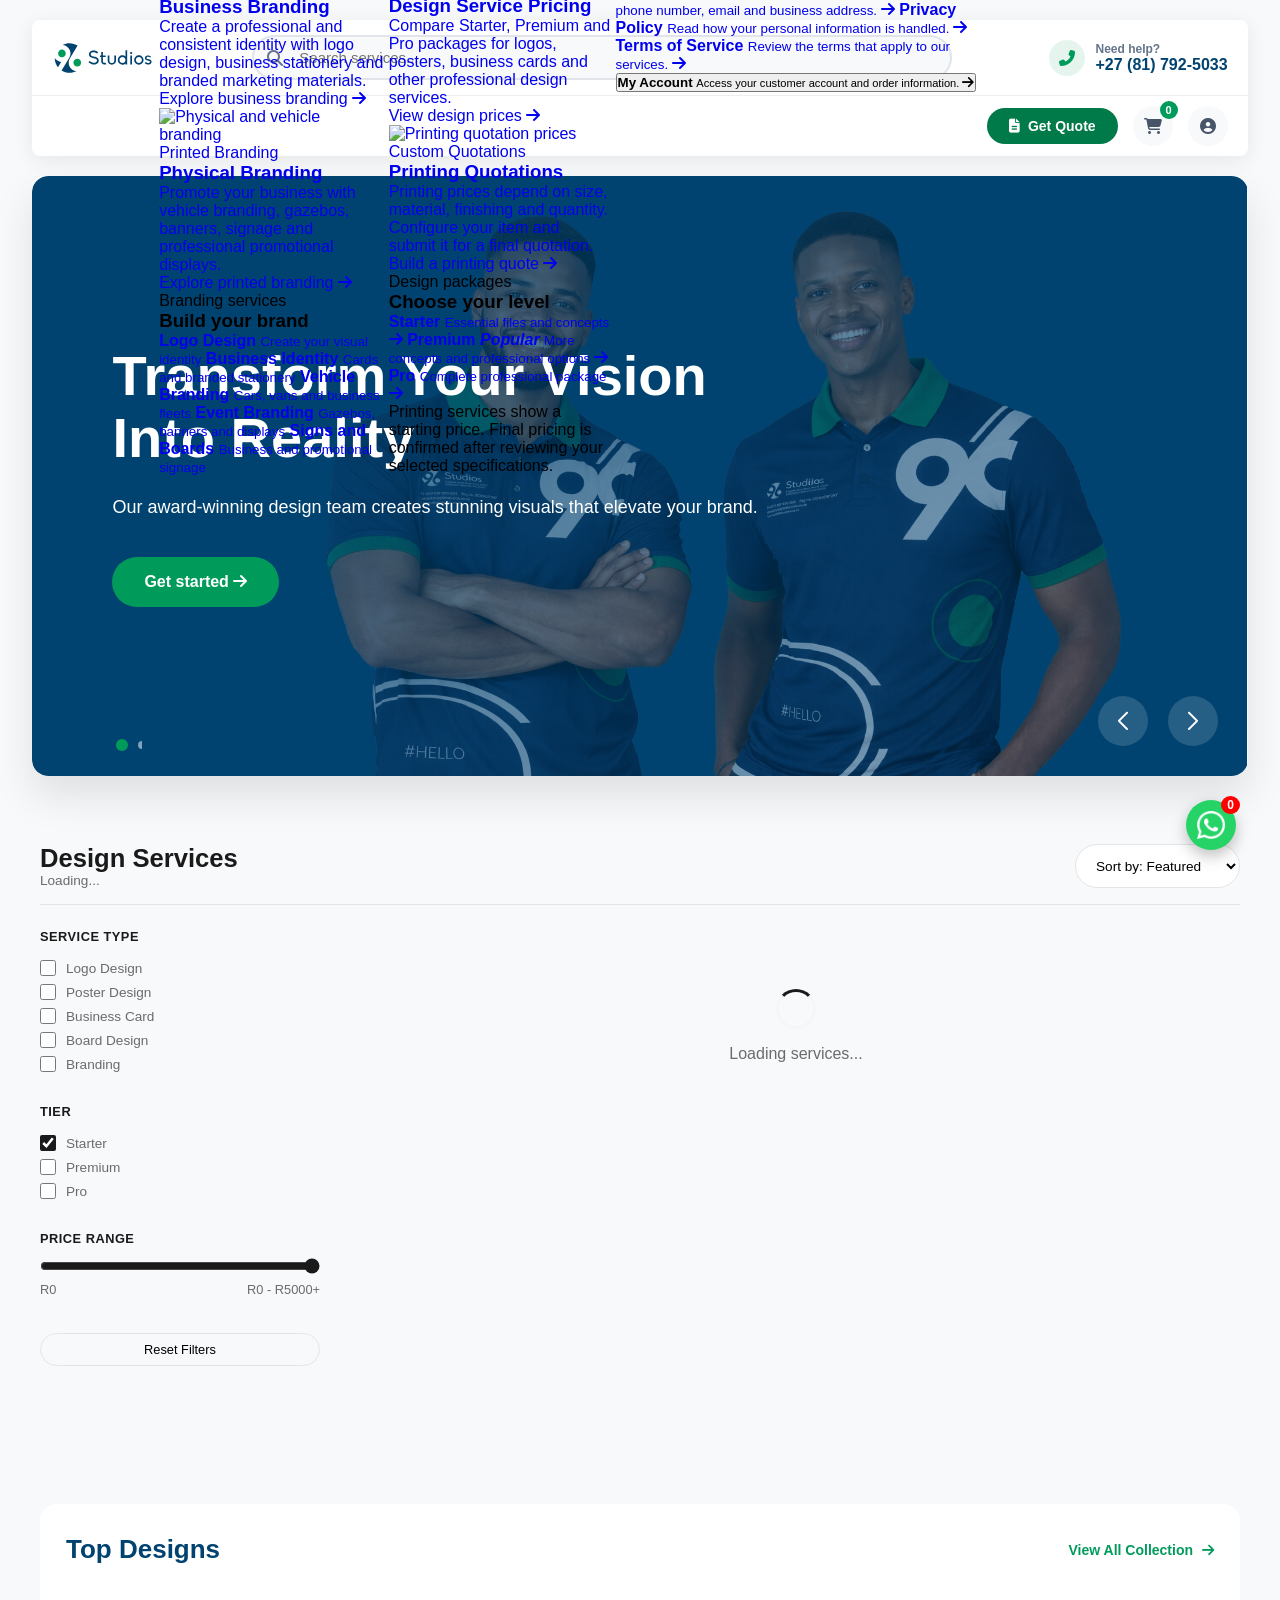
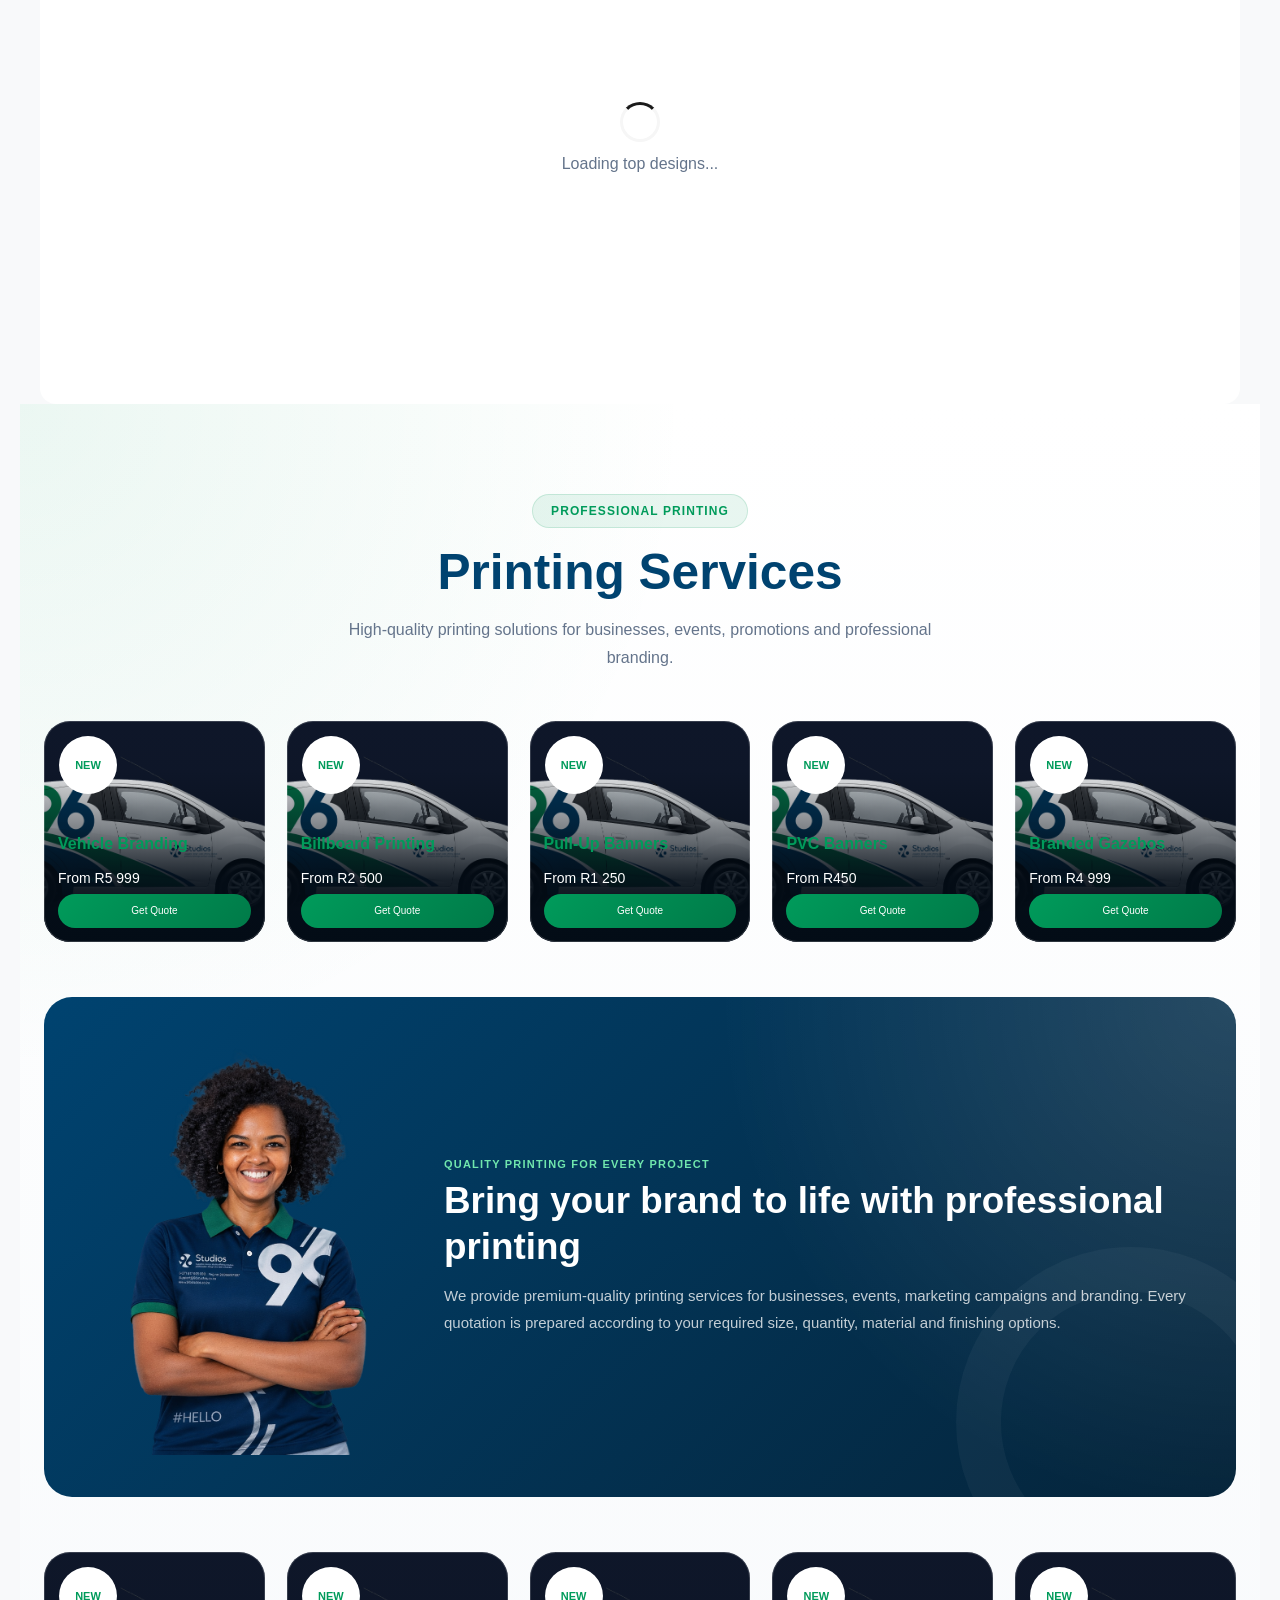
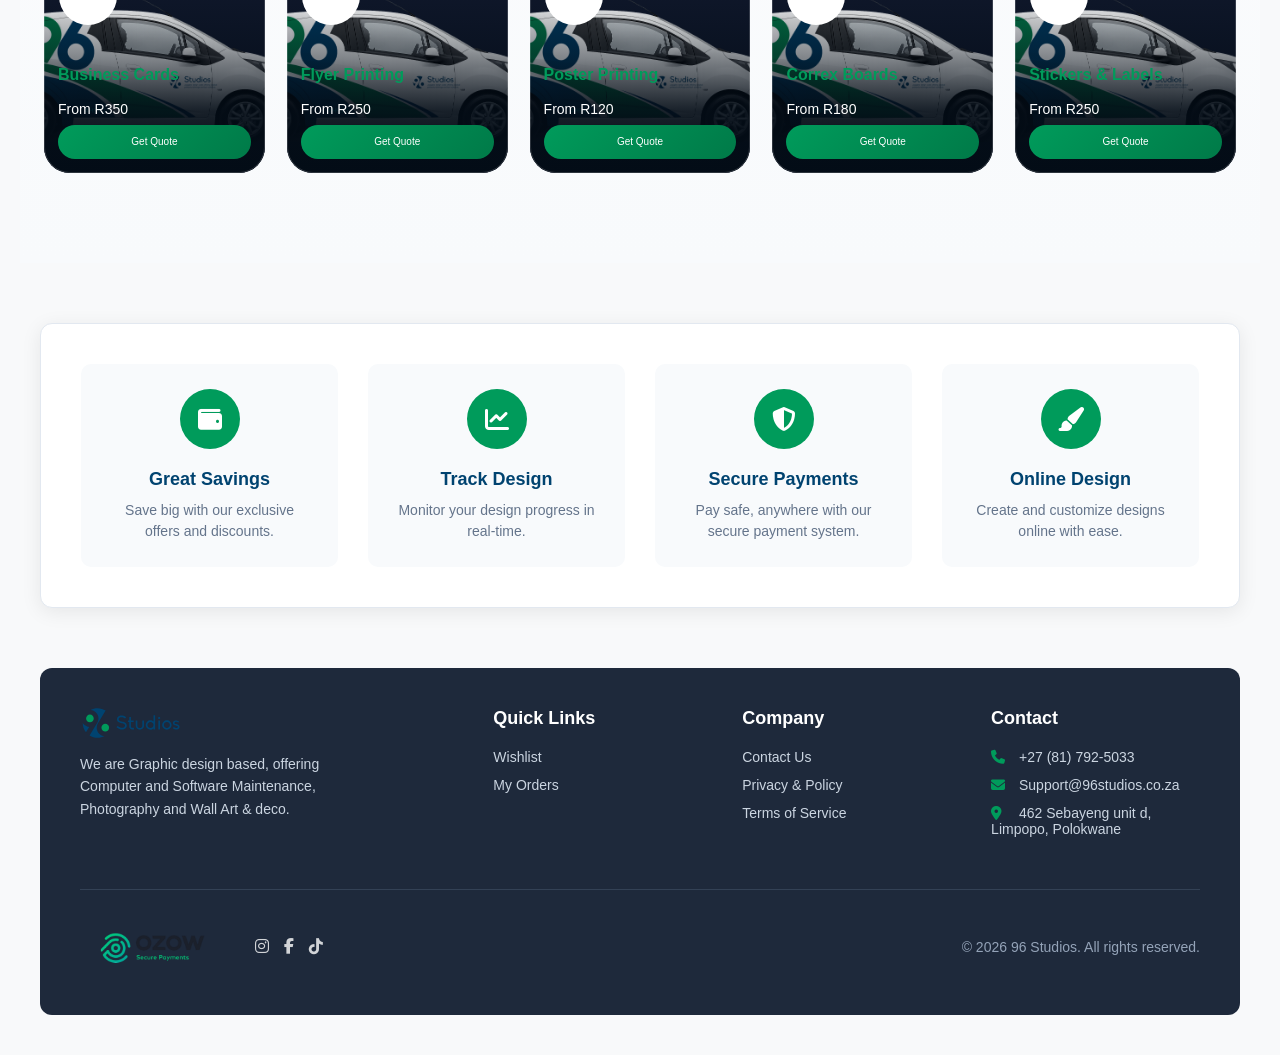
==== index.html @ fec2973d "Add files via upload" ====
<!DOCTYPE html>
<html lang="en">
<head>
    <meta charset="UTF-8" />
    <meta name="viewport" content="width=device-width, initial-scale=1.0" />
    <link rel="icon" type="image/x-icon" href="assets/images/icon.svg" />
    <title>96 Studios</title>
    <link rel="stylesheet" href="https://cdnjs.cloudflare.com/ajax/libs/font-awesome/6.4.0/css/all.min.css" />
    <link rel="stylesheet" href="https://cdn.jsdelivr.net/npm/swiper@11/swiper-bundle.min.css" />
    <link href="https://cdn.jsdelivr.net/npm/bootstrap-icons/font/bootstrap-icons.css" rel="stylesheet" />
    
    <!-- CSS Files -->
    <link rel="stylesheet" href="css/main.css" />
    <link rel="stylesheet" href="css/header.css" />
    <link rel="stylesheet" href="css/hero.css" />
    <link rel="stylesheet" href="css/services.css" />
    <link rel="stylesheet" href="css/features.css" />
    <link rel="stylesheet" href="css/printing.css" />
    <link rel="stylesheet" href="css/footer.css" />
    <link rel="stylesheet" href="css/auth.css" />
    <link rel="stylesheet" href="css/cart.css" />
    <link rel="stylesheet" href="css/wishlist.css" />
    <link rel="stylesheet" href="css/toast.css" />
    <link rel="stylesheet" href="css/responsive.css" />
</head>
<body oncontextmenu="return false;">

    <!-- HEADER -->
    <header id="header">
        <div class="header-container">
            <!-- Offer Bar -->
            <div class="offer-bar" id="offerBar" hidden>
                <div class="offer-content">
                    <span class="offer-tag">SALE</span>
                    <span class="offer-text" id="saleTitle"></span>
                    <div class="countdown">
                        <span class="time-unit" id="saleDays">00d</span>
                        <span class="time-unit" id="saleHours">00h</span>
                        <span class="time-unit" id="saleMinutes">00m</span>
                        <span class="time-unit" id="saleSeconds">00s</span>
                    </div>
                </div>
                <div class="mobile-contact-offer">
                    <div class="mobile-contact-info">
                        <div class="phone-icon"><i class="fas fa-phone-alt"></i></div>
                        <div class="mobile-contact-text">
                            <div>Need help?</div>
                            <div class="phone-number">+27 (81) 792-5033</div>
                        </div>
                    </div>
                    <div class="social-icons">
                        <a href="#" class="social-icon"><i class="fab fa-instagram"></i></a>
                        <a href="#" class="social-icon"><i class="fab fa-facebook-f"></i></a>
                        <a href="#" class="social-icon"><i class="fab fa-tiktok"></i></a>
                        <button class="close-offer" id="closeOffer"><i class="fas fa-times"></i></button>
                    </div>
                </div>
                <div class="social-icons desktop-social">
                    <a href="#" class="social-icon"><i class="fab fa-instagram"></i></a>
                    <a href="#" class="social-icon"><i class="fab fa-facebook-f"></i></a>
                    <a href="#" class="social-icon"><i class="fab fa-tiktok"></i></a>
                    <button class="close-offer" id="closeOfferDesktop"><i class="fas fa-times"></i></button>
                </div>
            </div>

            <!-- Main Header -->
            <div class="main-header">
                <div class="logo">
                    <img src="assets/images/logo.svg" alt="96 Studios Logo" class="logo-img" />
                </div>
                <div class="search-container">
                    <i class="fas fa-search search-icon"></i>
                    <input type="text" class="search-input" id="mainSearchInput" placeholder="Search services..." autocomplete="off" />
                </div>
                <div class="contact-info">
                    <div class="contact-icon"><i class="fas fa-phone-alt"></i></div>
                    <div>
                        <div style="font-size:12px;color:#64748b;">Need help?</div>
                        <div>+27 (81) 792-5033</div>
                    </div>
                </div>
            </div>

            <!-- Desktop Nav -->
            <nav class="desktop-nav">
                <ul class="nav-menu">
                    <li class="nav-item services-nav-item">
    <a
        href="#services"
        class="nav-link active services-menu-trigger"
        id="nav-services"
        aria-haspopup="true"
        aria-expanded="false"
        aria-controls="servicesMegaMenu"
    >
        Services
    </a>

    <div
        class="services-mega-menu"
        id="servicesMegaMenu"
        aria-hidden="true"
    >
        <div class="services-mega-content">

            <!-- Design services card -->
            <a
                href="#services"
                class="services-mega-feature"
            >
                <div class="services-mega-image">
                    <img
                        src="assets/images/slide-03.png"
                        alt="96 Studios design services"
                    >
                </div>

                <div class="services-mega-feature-content">
                    <h3>Professional Design Services</h3>

                    <p>
                        Explore logos, posters, business cards,
                        branding and other creative services.
                    </p>

                    <span>
                        Explore designs
                        <i class="fas fa-arrow-right"></i>
                    </span>
                </div>
            </a>

            <!-- Printing services card -->
            <a
                href="#printingServices"
                class="services-mega-feature"
            >
                <div class="services-mega-image">
                    <img
                        src="assets/images/printing/pvc-banner.jpg"
                        alt="96 Studios printing services"
                    >
                </div>

                <div class="services-mega-feature-content">
                    <h3>Printing Services</h3>

                    <p>
                        Configure banners, business cards,
                        gazebos, posters and branded products.
                    </p>

                    <span>
                        Explore printing
                        <i class="fas fa-arrow-right"></i>
                    </span>
                </div>
            </a>

            <!-- Additional links -->
            <div class="services-mega-links">
                <h3>Explore more</h3>

                <a href="#topDesignsSection">
                    Top Designs
                </a>

                <a href="#services">
                    Branding Services
                </a>

                <a href="#printingServices">
                    Printing Quotations
                </a>

                <a href="#footer">
                    Customer Support
                </a>

                <a
                    href="https://wa.me/27817925033"
                    target="_blank"
                    rel="noopener noreferrer"
                >
                    Contact Us
                </a>
            </div>

        </div>
    </div>
</li>
                    
<!-- BRANDING MEGA MENU -->
<li class="nav-item header-popup-item branding-nav-item">
    <a
        href="#services"
        class="nav-link header-popup-trigger"
        id="nav-branding"
        aria-haspopup="true"
        aria-expanded="false"
        aria-controls="brandingMegaMenu"
    >
        Branding

        <i
            class="fas fa-chevron-down header-popup-arrow"
            aria-hidden="true"
        ></i>
    </a>

    <div
        class="header-popup branding-mega-menu"
        id="brandingMegaMenu"
        aria-hidden="true"
    >
        <div class="branding-mega-content">

            <!-- BUSINESS BRANDING -->
            <a
                href="#services"
                class="branding-mega-feature"
            >
                <div class="branding-mega-image">
                    <img
                        src="assets/images/slide-03.png"
                        alt="Business branding services"
                    >

                    <span class="branding-image-label">
                        Brand Identity
                    </span>
                </div>

                <div class="branding-mega-feature-content">
                    <h3>Business Branding</h3>

                    <p>
                        Create a professional and consistent identity
                        with logo design, business stationery and
                        branded marketing materials.
                    </p>

                    <span class="branding-mega-action">
                        Explore business branding
                        <i class="fas fa-arrow-right"></i>
                    </span>
                </div>
            </a>

            <!-- PHYSICAL BRANDING -->
            <a
                href="#printingServices"
                class="branding-mega-feature"
            >
                <div class="branding-mega-image">
                    <img
                        src="assets/images/printing/vehicle-branding.jpg"
                        alt="Physical and vehicle branding"
                    >

                    <span class="branding-image-label">
                        Printed Branding
                    </span>
                </div>

                <div class="branding-mega-feature-content">
                    <h3>Physical Branding</h3>

                    <p>
                        Promote your business with vehicle branding,
                        gazebos, banners, signage and professional
                        promotional displays.
                    </p>

                    <span class="branding-mega-action">
                        Explore printed branding
                        <i class="fas fa-arrow-right"></i>
                    </span>
                </div>
            </a>

            <!-- BRANDING LINKS -->
            <div class="branding-mega-links">
                <div class="branding-links-heading">
                    <span>Branding services</span>
                    <h3>Build your brand</h3>
                </div>

                <a href="#services">
                    <span>
                        <strong>Logo Design</strong>
                        <small>Create your visual identity</small>
                    </span>
                </a>

                <a href="#services">

                    <span>
                        <strong>Business Identity</strong>
                        <small>Cards and branded stationery</small>
                    </span>
                </a>

                <a href="#printingServices">
            
                    <span>
                        <strong>Vehicle Branding</strong>
                        <small>Cars, vans and business fleets</small>
                    </span>
                </a>

                <a href="#printingServices">

                    <span>
                        <strong>Event Branding</strong>
                        <small>Gazebos, banners and displays</small>
                    </span>
                </a>

                <a href="#printingServices">
            
                    <span>
                        <strong>Signs and Boards</strong>
                        <small>Business and promotional signage</small>
                    </span>
                </a>
            </div>

        </div>
    </div>
</li>

<!-- PRICING MEGA MENU -->
<li class="nav-item header-popup-item pricing-nav-item">
    <a
        href="#services"
        class="nav-link header-popup-trigger"
        id="nav-pricing"
        aria-haspopup="true"
        aria-expanded="false"
        aria-controls="pricingMegaMenu"
    >
        Pricing
    </a>

    <div
        class="header-popup pricing-mega-menu"
        id="pricingMegaMenu"
        aria-hidden="true"
    >
        <div class="pricing-mega-content">

            <!-- DESIGN PRICING -->
            <a
                href="#services"
                class="pricing-mega-feature"
            >
                <div class="pricing-mega-image">
                    <img
                        src="assets/images/slide-01.png"
                        alt="Graphic design pricing"
                    >

                    <span class="pricing-image-label">
                        Fixed Packages
                    </span>
                </div>

                <div class="pricing-mega-feature-content">
                    <h3>Design Service Pricing</h3>

                    <p>
                        Compare Starter, Premium and Pro packages
                        for logos, posters, business cards and other
                        professional design services.
                    </p>

                    <span class="pricing-mega-action">
                        View design prices
                        <i class="fas fa-arrow-right"></i>
                    </span>
                </div>
            </a>

            <!-- PRINTING PRICING -->
            <a
                href="#printingServices"
                class="pricing-mega-feature"
            >
                <div class="pricing-mega-image">
                    <img
                        src="assets/images/printing/pvc-banner.jpg"
                        alt="Printing quotation prices"
                    >

                    <span class="pricing-image-label">
                        Custom Quotations
                    </span>
                </div>

                <div class="pricing-mega-feature-content">
                    <h3>Printing Quotations</h3>

                    <p>
                        Printing prices depend on size, material,
                        finishing and quantity. Configure your item
                        and submit it for a final quotation.
                    </p>

                    <span class="pricing-mega-action">
                        Build a printing quote
                        <i class="fas fa-arrow-right"></i>
                    </span>
                </div>
            </a>

            <!-- PRICING PACKAGE LINKS -->
            <div class="pricing-mega-links">
                <div class="pricing-links-heading">
                    <span>Design packages</span>
                    <h3>Choose your level</h3>
                </div>

                <a
                    href="#services"
                    data-service-tier="starter"
                >

                    <span>
                        <strong>Starter</strong>
                        <small>
                            Essential files and concepts
                        </small>
                    </span>

                    <i class="fas fa-arrow-right"></i>
                </a>

                <a
                    href="#services"
                    data-service-tier="premium"
                    class="pricing-package-featured"
                >

                    <span>
                        <strong>
                            Premium
                            <em>Popular</em>
                        </strong>

                        <small>
                            More concepts and professional options
                        </small>
                    </span>

                    <i class="fas fa-arrow-right"></i>
                </a>

                <a
                    href="#services"
                    data-service-tier="pro"
                >

                    <span>
                        <strong>Pro</strong>
                        <small>
                            Complete professional package
                        </small>
                    </span>

                    <i class="fas fa-arrow-right"></i>
                </a>

                <div class="pricing-quote-note">

                    <p>
                        Printing services show a starting price.
                        Final pricing is confirmed after reviewing
                        your selected specifications.
                    </p>
                </div>
            </div>

        </div>
    </div>
</li>

<!-- SUPPORT MENU -->
<li class="nav-item header-popup-item support-nav-item">
    <a
        href="#footer"
        class="nav-link header-popup-trigger"
        id="nav-support"
        aria-haspopup="true"
        aria-expanded="false"
        aria-controls="supportMegaMenu"
    >
        Support

        <i
            class="fas fa-chevron-down header-popup-arrow"
            aria-hidden="true"
        ></i>
    </a>

    <div
        class="header-popup support-mega-menu"
        id="supportMegaMenu"
        aria-hidden="true"
    >
        <div class="support-menu-content">
            <div class="support-contact-panel">
                <span class="header-menu-eyebrow">
                    We are here to help
                </span>

                <h2>Need assistance?</h2>

                <p>
                    Contact 96 Studios for help with services,
                    quotations, orders, payments or project updates.
                </p>

                <a
                    href="https://wa.me/27817925033"
                    target="_blank"
                    rel="noopener noreferrer"
                    class="support-whatsapp-btn"
                >
                    <i class="fab fa-whatsapp"></i>
                    Chat on WhatsApp
                </a>

                <div class="support-availability">
                    <span></span>
                    Customer support available
                </div>
            </div>

            <div class="support-options">
                <a
                    href="https://wa.me/27817925033"
                    target="_blank"
                    rel="noopener noreferrer"
                    class="support-option"
                >
                    <span class="support-option-icon">
                    </span>

                    <span>
                        <strong>Contact Support</strong>
                        <small>
                            Speak directly with the 96 Studios team.
                        </small>
                    </span>

                    <i class="fas fa-arrow-right"></i>
                </a>

                <a
                    href="#printingServices"
                    class="support-option"
                >
                    <span class="support-option-icon">
                    </span>

                    <span>
                        <strong>Request a Quotation</strong>
                        <small>
                            Configure a printing product and submit
                            your requirements.
                        </small>
                    </span>

                    <i class="fas fa-arrow-right"></i>
                </a>

                <a
                    href="#footer"
                    class="support-option"
                >
                    <span class="support-option-icon">
                    </span>

                    <span>
                        <strong>Contact Details</strong>
                        <small>
                            View our phone number, email and business
                            address.
                        </small>
                    </span>

                    <i class="fas fa-arrow-right"></i>
                </a>

                <a
                    href="privacy-policy.html"
                    class="support-option"
                >
                    <span class="support-option-icon">
                    </span>

                    <span>
                        <strong>Privacy Policy</strong>
                        <small>
                            Read how your personal information is
                            handled.
                        </small>
                    </span>

                    <i class="fas fa-arrow-right"></i>
                </a>

                <a
                    href="terms-of-service.html"
                    class="support-option"
                >
                    <span class="support-option-icon">
                    </span>

                    <span>
                        <strong>Terms of Service</strong>
                        <small>
                            Review the terms that apply to our
                            services.
                        </small>
                    </span>

                    <i class="fas fa-arrow-right"></i>
                </a>

                <button
                    type="button"
                    class="support-option support-account-option"
                    id="supportAccountButton"
                >
                    <span class="support-option-icon">
                    </span>

                    <span>
                        <strong>My Account</strong>
                        <small>
                            Access your customer account and order
                            information.
                        </small>
                    </span>

                    <i class="fas fa-arrow-right"></i>
                </button>
            </div>
        </div>
    </div>
</li>
                </ul>
                <div class="nav-icons">
                    <button class="get-quote-btn" id="desktopQuoteBtn"><i class="fas fa-file-alt"></i> Get Quote</button>
                    <a href="#" class="nav-icon cart-icon"><i class="fas fa-shopping-cart"></i><span class="badge cart-badge">0</span></a>
                    <button class="nav-icon profile-icon" id="desktopProfileBtn"><i class="fas fa-user-circle"></i></button>
                </div>
            </nav>

            <!-- Mobile Header -->
            <div class="mobile-header">
                <div class="mobile-top">
                    <div class="mobile-logo">
                        <img src="assets/images/logo.svg" alt="96 Studios Logo" class="mobile-logo-img" />
                    </div>
                    <div class="mobile-icons">
                        <button class="mobile-get-quote-btn" id="mobileQuoteBtn"><i class="fas fa-file-alt"></i> Get Quote</button>
                        <a href="#" class="nav-icon cart-icon-mobile"><i class="fas fa-shopping-cart"></i><span class="badge cart-badge">0</span></a>
                        <button class="nav-icon" id="mobileMenuButton"><i class="fas fa-bars"></i></button>
                    </div>
                </div>
            </div>
        </div>
    </header>

    <!-- MOBILE MENU -->
    <div class="mobile-menu-overlay" id="mobileMenuOverlay"></div>
    <div class="mobile-menu" id="mobileMenu">
        <div class="mobile-menu-header">
            <div class="mobile-logo"><img src="assets/images/logo.svg" alt="96 Studios Logo" class="mobile-logo-img" /></div>
            <button class="close-offer" id="closeMobileMenu"><i class="fas fa-times"></i></button>
        </div>
        <ul class="mobile-menu-items">
            <li class="mobile-menu-item"><a href="#" id="mobile-services"><i class="fas fa-paint-brush"></i> Services</a></li>
            <li class="mobile-menu-item"><a href="#" id="mobile-branding"><i class="fas fa-tag"></i> Branding</a></li>
            <li class="mobile-menu-item"><a href="#" id="mobile-pricing"><i class="fas fa-tags"></i> Pricing</a></li>
            <li class="mobile-menu-item"><a href="#footer"><i class="fas fa-headset"></i> Support</a></li>
        </ul>
    </div>

    <!-- MOBILE BOTTOM NAV -->
    <nav class="mobile-bottom-nav">
        <ul class="nav-items">
            <li><div class="nav-item-mobile" id="mobile-shop"><div class="nav-icon-mobile"><i class="fas fa-store"></i></div><span>Shop</span></div></li>
            <li><div class="nav-item-mobile" id="mobileSearchBtn"><div class="nav-icon-mobile"><i class="fas fa-search"></i></div><span>Search</span></div></li>
            <li><div class="nav-item-mobile" id="bottomNavQuoteBtn"><div class="nav-icon-mobile" style="background:linear-gradient(135deg,#009B5B,#007a48);color:white;"><i class="fas fa-file-alt"></i></div><span style="color:#009B5B;font-weight:600;">Quote</span></div></li>
            <li><div class="nav-item-mobile" id="mobileWishlistBtn"><div class="nav-icon-mobile"><i class="fas fa-heart"></i></div><span>Wishlist</span></div></li>
            <li><div class="nav-item-mobile" id="mobileProfileBtn"><div class="nav-icon-mobile"><i class="fas fa-user"></i></div><span>Account</span></div></li>
        </ul>
    </nav>

    <!-- HERO SECTION -->
    <section class="hero-section">
        <div class="swiper heroSwiper">
            <div class="swiper-wrapper">
                <div class="swiper-slide">
                    <div class="slide-image-container"><img src="assets/images/slide-01.png" alt="Slide 1" class="slide-image" /></div>
                    <div class="slide-overlay">
                        <div class="slide-content">
                            <h1 class="slide-title">Transform Your Vision Into Reality</h1>
                            <p class="slide-description">Our award-winning design team creates stunning visuals that elevate your brand.</p>
                            <a href="#" class="slide-cta">Get started <i class="fas fa-arrow-right"></i></a>
                        </div>
                    </div>
                </div>
                <div class="swiper-slide">
                    <div class="slide-image-container"><img src="assets/images/slide-03.png" alt="Slide 2" class="slide-image" /></div>
                    <div class="slide-overlay">
                        <div class="slide-content">
                            <h1 class="slide-title">Quality Design Services</h1>
                            <p class="slide-description">Get premium graphic design services tailored to your brand's identity.</p>
                            <a href="#" class="slide-cta">Explore Services <i class="fas fa-arrow-right"></i></a>
                        </div>
                    </div>
                </div>
            </div>
            <div class="swiper-pagination"></div>
            <div class="swiper-button-next"></div>
            <div class="swiper-button-prev"></div>
        </div>
    </section>

    <!-- WHATSAPP BUTTON -->
    <a id="whatsappBtn" class="whatsapp-btn" href="https://wa.me/27817925033" target="_blank" aria-label="Chat on WhatsApp">
        <img src="assets/icons/whatsapp.png" alt="WhatsApp" class="icon" />
        <span id="wishlistCounter" class="wishlist-counter">0</span>
    </a>

    <!-- SERVICES SECTION -->
<section class="services-section" id="services">
    <div class="container">
        <!-- Category Toolbar -->
        <div class="category-toolbar">
            <div class="category-info">
                <h2>Design Services</h2>
                <div class="count" id="serviceCount">Loading...</div>
            </div>
            <div class="toolbar-controls">
                <select id="sortSelect" onchange="sortServices(this.value)">
                    <option value="featured">Sort by: Featured</option>
                    <option value="price-low">Price: Low to High</option>
                    <option value="price-high">Price: High to Low</option>
                    <option value="rating">Customer Rating</option>
                    <option value="sale">On Sale</option>
                </select>
            </div>
        </div>

        <!-- Category Layout -->
        <div class="category-layout">
            <!-- Filter Sidebar -->
            <aside class="filter-sidebar">
                <div class="filter-group">
                    <h4>Service Type</h4>
                    <label><input type="checkbox" class="category-filter" value="logo-design" onchange="toggleCategory('logo-design')" /> Logo Design</label>
                    <label><input type="checkbox" class="category-filter" value="poster-design" onchange="toggleCategory('poster-design')" /> Poster Design</label>
                    <label><input type="checkbox" class="category-filter" value="business-card" onchange="toggleCategory('business-card')" /> Business Card</label>
                    <label><input type="checkbox" class="category-filter" value="board-design" onchange="toggleCategory('board-design')" /> Board Design</label>
                    <label><input type="checkbox" class="category-filter" value="branding" onchange="toggleCategory('branding')" /> Branding</label>
                </div>

                <div class="filter-group">
                    <h4>Tier</h4>
                    <label><input type="checkbox" class="tier-filter" value="starter" checked /> Starter</label>
                    <label><input type="checkbox" class="tier-filter" value="premium" /> Premium</label>
                    <label><input type="checkbox" class="tier-filter" value="pro" /> Pro</label>
                </div>

                <div class="filter-group">
                    <h4>Price Range</h4>
                    <div class="price-range">
                        <input type="range" min="0" max="5000" value="5000" id="priceRangeInput" />
                        <div class="values">
                            <span>R0</span>
                            <span id="priceDisplay">R0 - R5000+</span>
                        </div>
                    </div>
                </div>

                <button class="reset-filters" onclick="resetFilters()">Reset Filters</button>
            </aside>

            <!-- Product Grid -->
            <div class="product-grid" id="servicesGrid">
                <div style="grid-column:1/-1;text-align:center;padding:60px 20px;">
                    <div class="spinner"></div>
                    <p style="color:#6b6b6b;margin-top:16px;">Loading services...</p>
                </div>
            </div>
        </div>
         <!-- Pagination -->
            <div class="pagination-container" id="paginationContainer"></div>
    </div>

</section>

<!-- TOP DESIGNS SECTION -->
<section class="top-designs-section" id="topDesignsSection">
    <div class="container">

        <div class="top-designs-header">
            <h2>Top Designs</h2>

            <a href="#services" class="view-all-designs">
                View All Collection
                <i class="fas fa-arrow-right"></i>
            </a>
        </div>

        <div class="swiper top-designs-swiper">
            <div
                class="swiper-wrapper"
                id="topDesignsWrapper"
            >
                <div class="swiper-slide">
                    <div class="top-design-loading">
                        <div class="spinner"></div>
                        <p>Loading top designs...</p>
                    </div>
                </div>
            </div>

            <div class="top-designs-pagination"></div>
        </div>

    </div>
</section>

<!-- PRINTING SERVICES SECTION -->
<section class="printing-section" id="printingServices">
    <div class="container">

        <div class="printing-heading">
            <span class="printing-eyebrow">
                Professional Printing
            </span>

            <h2>Printing Services</h2>

            <p>
                High-quality printing solutions for businesses,
                events, promotions and professional branding.
            </p>
        </div>

        <!-- FIRST 5 PRINTING SERVICES -->
        <div
            class="printing-grid"
            id="printingServicesTop"
        ></div>

        <!-- PRINTING PARAGRAPH DIVIDER -->
        <div class="printing-feature-message">
            <div class="printing-feature-icon">
                <img
                    src="assets/images/slide-02.png"
                    alt="Printing Consultant"
                >
            </div>

            <div class="printing-feature-content">
                <span>Quality printing for every project</span>

                <h3>
                    Bring your brand to life with professional
                    printing
                </h3>

                <p>
                    We provide premium-quality printing services
                    for businesses, events, marketing campaigns
                    and branding. Every quotation is prepared
                    according to your required size, quantity,
                    material and finishing options.
                </p>
            </div>
        </div>

        <!-- SECOND 5 PRINTING SERVICES -->
        <div
            class="printing-grid"
            id="printingServicesBottom"
        ></div>

    </div>
</section>

    <!-- FEATURES SECTION -->
    <section class="features-section">
        <div class="features-container">
            <div class="features-grid">
                <div class="feature-card">
                    <div class="feature-icon"><i class="fas fa-wallet"></i></div>
                    <h3 class="feature-title">Great Savings</h3>
                    <p class="feature-text">Save big with our exclusive offers and discounts.</p>
                </div>
                <div class="feature-card">
                    <div class="feature-icon"><i class="fas fa-chart-line"></i></div>
                    <h3 class="feature-title">Track Design</h3>
                    <p class="feature-text">Monitor your design progress in real-time.</p>
                </div>
                <div class="feature-card">
                    <div class="feature-icon"><i class="fas fa-shield-alt"></i></div>
                    <h3 class="feature-title">Secure Payments</h3>
                    <p class="feature-text">Pay safe, anywhere with our secure payment system.</p>
                </div>
                <div class="feature-card">
                    <div class="feature-icon"><i class="fas fa-paint-brush"></i></div>
                    <h3 class="feature-title">Online Design</h3>
                    <p class="feature-text">Create and customize designs online with ease.</p>
                </div>
            </div>
        </div>
    </section>

    <!-- FOOTER -->
    <footer class="footer-section" id="footer">
        <div class="footer-container">
            <div class="footer-content">
                <div class="footer-logo">
                    <img src="assets/images/logo.svg" alt="96 Studios Logo" class="footer-logo-img" />
                    <p>We are Graphic design based, offering Computer and Software Maintenance, Photography and Wall Art & deco.</p>
                </div>
                <div class="footer-links">
                    <div class="footer-column">
                        <h4>Quick Links</h4>
                        <ul>
                            <li><a href="#" id="openWishlistModal">Wishlist</a></li>
                            <li><a href="#" id="footer-portal">My Orders</a></li>
                        </ul>
                    </div>
                    <div class="footer-column">
                        <h4>Company</h4>
                        <ul>
                            <li><a href="https://wa.me/27817925033" target="_blank">Contact Us</a></li>
                            <li><a href="privacy-policy.html" target="_blank">Privacy & Policy</a></li>
                            <li><a href="terms-of-service.html" target="_blank">Terms of Service</a></li>
                        </ul>
                    </div>
                    <div class="footer-column">
                        <h4>Contact</h4>
                        <ul>
                            <li><i class="fas fa-phone"></i> +27 (81) 792-5033</li>
                            <li><i class="fas fa-envelope"></i> Support@96studios.co.za</li>
                            <li><i class="fas fa-map-marker-alt"></i> 462 Sebayeng unit d, Limpopo, Polokwane</li>
                        </ul>
                    </div>
                </div>
            </div>
            <div class="footer-bottom">
                <div class="ozow-logo-container">
                    <div class="ozow-logo-wrapper">
                        <img src="assets/images/ozow-image.png" alt="Ozow Payment" class="ozow-logo" />
                    </div>
                </div>
                <div class="social-icons">
                    <a href="#" class="social-icon"><i class="fab fa-instagram"></i></a>
                    <a href="#" class="social-icon"><i class="fab fa-facebook-f"></i></a>
                    <a href="#" class="social-icon"><i class="fab fa-tiktok"></i></a>
                </div>
                <p class="copyright">© 2026 96 Studios. All rights reserved.</p>
            </div>
        </div>
    </footer>

    <!-- SCROLL TOP -->
    <a href="#" id="scroll-top" class="scroll-top"><i class="bi bi-arrow-up-short"></i></a>

    <!-- AUTH OVERLAY (Desktop) -->
    <div class="auth-overlay" id="desktopAuthOverlay">
        <div class="auth-container-desktop">
            <div class="auth-left-side">
                <button class="close-auth" id="closeDesktopAuth"><i class="fas fa-times"></i></button>
                <div class="auth-left-content">
                    <h1>Welcome Back</h1>
                    <p>Sign in to your account to continue</p>
                </div>
            </div>
            <div class="auth-right-side">
                <div class="auth-body">
                    <div class="auth-tabs">
                        <button class="auth-tab active" data-tab="login">Login</button>
                        <button class="auth-tab" data-tab="register">Register</button>
                    </div>
                    <div id="desktopAuthMessages"></div>
                    <!-- Login Form -->
                    <form id="desktopLoginForm" class="auth-form active">
                        <div class="form-group">
                            <label class="form-label" for="desktopLoginEmail">Email Address</label>
                            <input type="email" id="desktopLoginEmail" class="form-input" placeholder="your@email.com" required />
                        </div>
                        <div class="form-group">
                            <label class="form-label" for="desktopLoginPassword">Password</label>
                            <div class="password-wrapper">
                                <input type="password" id="desktopLoginPassword" class="form-input" placeholder="••••••••" required />
                                <button type="button" class="password-toggle" data-target="desktopLoginPassword"><i class="fas fa-eye"></i></button>
                            </div>
                            <div style="text-align:right;margin-top:5px;">
                                <a href="#" id="desktopForgotPassword" class="auth-link" style="font-size:13px;">Forgot Password?</a>
                            </div>
                        </div>
                        <button type="submit" class="auth-button" id="desktopLoginButton"><span>Sign In</span><i class="fas fa-spinner fa-spin" style="display:none;"></i></button>
                        <div class="divider">Or continue with</div>
                        <button type="button" class="google-button" id="desktopGoogleLoginButton"><i class="fab fa-google"></i><span>Sign in with Google</span></button>
                        <div class="auth-footer">Don't have an account? <a href="#" class="auth-link" id="desktopSwitchToRegister">Sign up</a></div>
                    </form>
                    <!-- Register Form -->
                    <form id="desktopRegisterForm" class="auth-form">
                        <div class="form-group">
                            <label class="form-label" for="desktopRegisterEmail">Email Address</label>
                            <input type="email" id="desktopRegisterEmail" class="form-input" placeholder="your@email.com" required />
                        </div>
                        <div class="form-group">
                            <label class="form-label" for="desktopRegisterPassword">Password</label>
                            <div class="password-wrapper">
                                <input type="password" id="desktopRegisterPassword" class="form-input" placeholder="••••••••" required />
                                <button type="button" class="password-toggle" data-target="desktopRegisterPassword"><i class="fas fa-eye"></i></button>
                            </div>
                            <div style="font-size:12px;color:#64748b;margin-top:5px;">Password must be at least 6 characters</div>
                        </div>
                        <div class="form-group">
                            <label class="form-label" for="desktopConfirmPassword">Confirm Password</label>
                            <div class="password-wrapper">
                                <input type="password" id="desktopConfirmPassword" class="form-input" placeholder="••••••••" required />
                                <button type="button" class="password-toggle" data-target="desktopConfirmPassword"><i class="fas fa-eye"></i></button>
                            </div>
                        </div>
                        <button type="submit" class="auth-button" id="desktopRegisterButton"><span>Create Account</span><i class="fas fa-spinner fa-spin" style="display:none;"></i></button>
                        <div class="divider">Or sign up with</div>
                        <button type="button" class="google-button" id="desktopGoogleRegisterButton"><i class="fab fa-google"></i><span>Sign up with Google</span></button>
                        <div class="auth-footer">Already have an account? <a href="#" class="auth-link" id="desktopSwitchToLogin">Sign in</a></div>
                    </form>
                    <!-- Forgot Password -->
                    <form id="desktopForgotPasswordForm" class="auth-form">
                        <div class="form-group">
                            <label class="form-label" for="desktopResetEmail">Email Address</label>
                            <input type="email" id="desktopResetEmail" class="form-input" placeholder="your@email.com" required />
                        </div>
                        <button type="submit" class="auth-button" id="desktopResetButton"><span>Send Reset Link</span><i class="fas fa-spinner fa-spin" style="display:none;"></i></button>
                        <div class="auth-footer"><a href="#" class="auth-link" id="desktopBackToLogin">Back to Login</a></div>
                    </form>
                </div>
            </div>
        </div>
    </div>

    <!-- AUTH OVERLAY (Mobile) -->
    <div class="auth-container-mobile" id="mobileAuthContainer">
        <div class="auth-header">
            <button class="close-auth" id="closeMobileAuth"><i class="fas fa-times"></i></button>
            <h1>Welcome Back</h1>
            <p>Sign in to your account to continue</p>
        </div>
        <div class="auth-body">
            <div class="auth-tabs">
                <button class="auth-tab active" data-tab="login">Login</button>
                <button class="auth-tab" data-tab="register">Register</button>
            </div>
            <div id="mobileAuthMessages"></div>
            <!-- Login Form -->
            <form id="mobileLoginForm" class="auth-form active">
                <div class="form-group">
                    <label class="form-label" for="mobileLoginEmail">Email Address</label>
                    <input type="email" id="mobileLoginEmail" class="form-input" placeholder="your@email.com" required />
                </div>
                <div class="form-group">
                    <label class="form-label" for="mobileLoginPassword">Password</label>
                    <div class="password-wrapper">
                        <input type="password" id="mobileLoginPassword" class="form-input" placeholder="••••••••" required />
                        <button type="button" class="password-toggle" data-target="mobileLoginPassword"><i class="fas fa-eye"></i></button>
                    </div>
                    <div style="text-align:right;margin-top:5px;">
                        <a href="#" id="mobileForgotPassword" class="auth-link" style="font-size:13px;">Forgot Password?</a>
                    </div>
                </div>
                <button type="submit" class="auth-button" id="mobileLoginButton"><span>Sign In</span><i class="fas fa-spinner fa-spin" style="display:none;"></i></button>
                <div class="divider">Or continue with</div>
                <button type="button" class="google-button" id="mobileGoogleLoginButton"><i class="fab fa-google"></i><span>Sign in with Google</span></button>
                <div class="auth-footer">Don't have an account? <a href="#" class="auth-link" id="mobileSwitchToRegister">Sign up</a></div>
            </form>
            <!-- Register Form -->
            <form id="mobileRegisterForm" class="auth-form">
                <div class="form-group">
                    <label class="form-label" for="mobileRegisterEmail">Email Address</label>
                    <input type="email" id="mobileRegisterEmail" class="form-input" placeholder="your@email.com" required />
                </div>
                <div class="form-group">
                    <label class="form-label" for="mobileRegisterPassword">Password</label>
                    <div class="password-wrapper">
                        <input type="password" id="mobileRegisterPassword" class="form-input" placeholder="••••••••" required />
                        <button type="button" class="password-toggle" data-target="mobileRegisterPassword"><i class="fas fa-eye"></i></button>
                    </div>
                    <div style="font-size:12px;color:#64748b;margin-top:5px;">Password must be at least 6 characters</div>
                </div>
                <div class="form-group">
                    <label class="form-label" for="mobileConfirmPassword">Confirm Password</label>
                    <div class="password-wrapper">
                        <input type="password" id="mobileConfirmPassword" class="form-input" placeholder="••••••••" required />
                        <button type="button" class="password-toggle" data-target="mobileConfirmPassword"><i class="fas fa-eye"></i></button>
                    </div>
                </div>
                <button type="submit" class="auth-button" id="mobileRegisterButton"><span>Create Account</span><i class="fas fa-spinner fa-spin" style="display:none;"></i></button>
                <div class="divider">Or sign up with</div>
                <button type="button" class="google-button" id="mobileGoogleRegisterButton"><i class="fab fa-google"></i><span>Sign up with Google</span></button>
                <div class="auth-footer">Already have an account? <a href="#" class="auth-link" id="mobileSwitchToLogin">Sign in</a></div>
            </form>
            <!-- Forgot Password -->
            <form id="mobileForgotPasswordForm" class="auth-form">
                <div class="form-group">
                    <label class="form-label" for="mobileResetEmail">Email Address</label>
                    <input type="email" id="mobileResetEmail" class="form-input" placeholder="your@email.com" required />
                </div>
                <button type="submit" class="auth-button" id="mobileResetButton"><span>Send Reset Link</span><i class="fas fa-spinner fa-spin" style="display:none;"></i></button>
                <div class="auth-footer"><a href="#" class="auth-link" id="mobileBackToLogin">Back to Login</a></div>
            </form>
        </div>
    </div>

    <!-- ACCOUNT SECTION -->
    <div class="account-section" id="accountSection">
        <div class="account-header">
            <button class="close-auth" id="closeAccountSection"><i class="fas fa-times"></i></button>
            <h1>Account Settings</h1>
            <p>Manage your account preferences and security</p>
        </div>
        <div class="account-body">
            <div id="accountMessages"></div>
            <div class="user-info-card">
                <div class="user-info-row"><div class="info-label">Email:</div><div class="info-value" id="userEmail">Loading...</div></div>
                <div class="user-info-row"><div class="info-label">Email Status:</div><div class="info-value" id="emailStatus"><span class="unverified-badge"><i class="fas fa-exclamation-circle"></i> Loading...</span></div></div>
                <div class="user-info-row"><div class="info-label">Client ID:</div><div class="info-value"><span class="client-id-badge" id="clientId">Loading...</span></div></div>
            </div>
            <h2 class="section-title">Email Verification</h2>
            <div class="settings-card" id="verificationSection">
                <h3>Verify Your Email Address</h3>
                <p id="verificationMessage">Email verification helps secure your account.</p>
                <div class="buttons-group">
                    <button class="action-button primary" id="resendVerificationBtn"><i class="fas fa-paper-plane"></i> Resend Verification</button>
                    <button class="action-button secondary" id="refreshStatusBtn"><i class="fas fa-sync-alt"></i> Refresh Status</button>
                </div>
            </div>
            <h2 class="section-title">Security</h2>
            <div class="settings-card">
                <h3>Change Password</h3>
                <p>Update your password to keep your account secure.</p>
                <form id="changePasswordForm">
                    <div class="form-group">
                        <label class="form-label" for="currentPassword">Current Password</label>
                        <div class="password-wrapper">
                            <input type="password" id="currentPassword" class="form-input" placeholder="Enter current password" required />
                            <button type="button" class="password-toggle" data-target="currentPassword"><i class="fas fa-eye"></i></button>
                        </div>
                    </div>
                    <div class="form-group">
                        <label class="form-label" for="newPassword">New Password</label>
                        <div class="password-wrapper">
                            <input type="password" id="newPassword" class="form-input" placeholder="Enter new password" required />
                            <button type="button" class="password-toggle" data-target="newPassword"><i class="fas fa-eye"></i></button>
                        </div>
                    </div>
                    <div class="form-group">
                        <label class="form-label" for="confirmNewPassword">Confirm New Password</label>
                        <div class="password-wrapper">
                            <input type="password" id="confirmNewPassword" class="form-input" placeholder="Confirm new password" required />
                            <button type="button" class="password-toggle" data-target="confirmNewPassword"><i class="fas fa-eye"></i></button>
                        </div>
                    </div>
                    <div class="buttons-group">
                        <button type="submit" class="action-button primary" id="changePasswordBtn"><span>Update Password</span><i class="fas fa-spinner fa-spin" style="display:none;"></i></button>
                        <button type="reset" class="action-button secondary">Clear</button>
                    </div>
                </form>
            </div>
            <div class="settings-card">
                <h3>Delete Account</h3>
                <p style="color:#dc2626;font-weight:600;">Warning: This action is permanent and cannot be undone.</p>
                <div class="buttons-group">
                    <button class="action-button danger" id="deleteAccountBtn"><i class="fas fa-trash-alt"></i> Delete My Account</button>
                </div>
            </div>
            <div class="signout-section">
                <button class="action-button secondary" id="signOutBtn"><i class="fas fa-sign-out-alt"></i> Sign Out</button>
            </div>
        </div>
    </div>

    <!-- DELETE MODAL -->
    <div class="modal-overlay" id="deleteModal">
        <div class="modal">
            <h3>Confirm Account Deletion</h3>
            <p>Are you sure you want to delete your account? This action cannot be undone.</p>
            <form id="deleteAccountForm">
                <div class="form-group">
                    <label class="form-label" for="deletePassword">Enter your password to confirm:</label>
                    <div class="password-wrapper">
                        <input type="password" id="deletePassword" class="form-input" placeholder="Your password" required />
                        <button type="button" class="password-toggle" data-target="deletePassword"><i class="fas fa-eye"></i></button>
                    </div>
                </div>
                <div class="modal-buttons">
                    <button type="button" class="action-button secondary" id="cancelDeleteBtn">Cancel</button>
                    <button type="submit" class="action-button danger" id="confirmDeleteBtn"><span>Delete Account</span><i class="fas fa-spinner fa-spin" style="display:none;"></i></button>
                </div>
            </form>
        </div>
    </div>

    <!-- CART POPUP -->
    <div class="cart-popup-overlay" id="cartPopup">
        <div class="cart-popup-container">
            <div class="cart-header">
                <button class="close-cart" id="closeCart"><i class="fas fa-times"></i></button>
                <h2><i class="fas fa-shopping-cart"></i> Your Design Cart</h2>
                <p>Review and manage your selected designs</p>
            </div>
            <div class="cart-body">
                <div class="cart-empty" id="cartEmptyState">
                    <i class="fas fa-shopping-cart"></i>
                    <h3>Your cart is empty</h3>
                    <p>Add design services to get started with your project</p>
                    <button class="design-btn" id="cartBrowseServices">Browse Services</button>
                </div>
                <div class="cart-items-container" id="cartItemsContainer">
                    <ul class="cart-items-list" id="cartItemsList"></ul>
                    <div class="cart-total-section">
                        <div class="cart-total-row"><span class="cart-total-label">Subtotal</span><span class="cart-total-value" id="cartSubtotal">R0</span></div>
                        <div class="cart-total-row cart-grand-total"><span class="cart-total-label">Total Amount</span><span class="cart-total-value" id="cartGrandTotal">R0</span></div>
                    </div>
                </div>
            </div>
            <div class="cart-footer" id="cartFooter">
                <div class="cart-actions">
                    <button class="cart-btn secondary" id="continueShopping"><i class="fas fa-arrow-left"></i> Continue Shopping</button>
                    <button class="cart-btn primary" id="proceedToConfirmation" disabled><i class="fas fa-check-circle"></i> Proceed to Confirmation</button>
                </div>
            </div>
        </div>
    </div>

    <!-- CONFIRMATION POPUP -->
    <div class="confirmation-overlay" id="confirmationPopup">
        <div class="confirmation-container">
            <div class="confirmation-header">
                <button class="close-confirmation" id="closeConfirmation"><i class="fas fa-times"></i></button>
                <div class="confirmation-header-content">
                    <div class="confirmation-header-desktop">
                        <img src="assets/images/cart-title-image.png" alt="Special Offer" class="confirmation-advert-image" />
                        <div class="confirmation-header-text">
                            <div class="confirmation-deals-message">Unlimited Time Special Deals!</div>
                            <div class="confirmation-discount-text">Unlock up to 30% discount on your designs!</div>
                        </div>
                    </div>
                </div>
            </div>
            <div class="confirmation-body">
                <div class="confirmation-items-section">
                    <h3><i class="fas fa-shopping-cart"></i> Your Selected Designs</h3>
                    <ul class="confirmation-items-list" id="confirmationItemsList"></ul>
                </div>
                <div class="confirmation-input-section">
                    <h3><i class="fas fa-info-circle"></i> Project Details</h3>
                    <div class="confirmation-input-grid">
                        <div class="confirmation-form-group">
                            <label>Sketch Image URL (optional)</label>
                            <input type="url" id="sketchImageUrl" placeholder="https://example.com/your-sketch-image.jpg" />
                            <div class="hint"><i class="fas fa-link"></i> Paste a link to your sketch or reference image</div>
                        </div>
                        <div class="confirmation-form-group">
                            <label>Design Description <span class="required">*</span></label>
                            <textarea id="designDescription" placeholder="Please describe your design requirements..."></textarea>
                            <div class="hint"><i class="fas fa-lightbulb"></i> Be as detailed as possible</div>
                        </div>
                        <div class="confirmation-form-group">
                            <label>Preferred Colors</label>
                            <input type="text" id="preferredColors" placeholder="e.g., Blue & White, Earth tones" />
                            <div class="hint"><i class="fas fa-palette"></i> Mention specific color codes if you have them</div>
                        </div>
                    </div>
                </div>
                <div class="confirmation-summary">
                    <h4><i class="fas fa-receipt"></i> Order Summary</h4>
                    <div class="confirmation-summary-row"><span class="confirmation-summary-label">Subtotal</span><span class="confirmation-summary-value" id="confirmationSubtotal">R0</span></div>
                    <div class="confirmation-summary-row final"><span class="confirmation-summary-label">Total Amount</span><span class="confirmation-summary-value" id="confirmationTotal">R0</span></div>
                </div>
            </div>
            <div class="confirmation-footer">
                <div class="confirmation-actions">
                    <button class="confirmation-btn secondary" id="backToCart"><i class="fas fa-arrow-left"></i> Back to Cart</button>
                    <button class="confirmation-btn primary" id="proceedToCheckout"><i class="fas fa-lock"></i> Proceed to Checkout</button>
                </div>
            </div>
        </div>
    </div>

    <!-- WISHLIST POPUP -->
    <div class="wishlist-overlay" id="wishlistModal">
        <div class="wishlist-container">
            <div class="wishlist-header">
                <button class="close-wishlist" id="closeWishlist"><i class="fas fa-times"></i></button>
                <h2>My Wishlist</h2>
                <p>Save designs you love and submit them later</p>
            </div>
            <div class="wishlist-body">
                <div class="wishlist-empty" id="wishlistEmptyState">
                    <i class="fas fa-heart"></i>
                    <h3>Your wishlist is empty</h3>
                    <p>Click the heart icon on designs to add them here</p>
                    <button class="design-btn" id="wishlistBrowseDesigns">Browse Designs</button>
                </div>
                <div class="wishlist-items-container" id="wishlistItemsContainer">
                    <ul class="wishlist-items-list" id="wishlistItemsList"></ul>
                </div>
            </div>
            <div class="wishlist-footer" id="wishlistFooter">
                <div class="wishlist-actions">
                    <button class="wishlist-btn secondary" id="continueBrowsing"><i class="fas fa-arrow-left"></i> Continue Browsing</button>
                    <button class="wishlist-btn primary" id="submitWishlist" disabled><i class="fab fa-whatsapp"></i> Submit via WhatsApp</button>
                </div>
            </div>
        </div>
    </div>

    <!-- SCRIPTS -->
    <script src="https://cdn.jsdelivr.net/npm/swiper@11/swiper-bundle.min.js"></script>
    <script type="module" src="js/supabase.js"></script>
    <script type="module" src="js/auth.js"></script>
    <script type="module" src="js/cart.js"></script>
    <script type="module" src="js/services.js"></script>
    <script type="module" src="js/printing.js"></script>
    <script type="module" src="js/hero.js"></script>
    <script type="module" src="js/search.js"></script>
    <script type="module" src="js/main.js"></script>
    <script type="module" src="js/header.js"></script>
</body>
</html>
---- css/main.css ----
* {
    margin: 0;
    padding: 0;
    box-sizing: border-box;
    font-family: -apple-system, BlinkMacSystemFont, 'Segoe UI', Roboto, Oxygen, Ubuntu, sans-serif;
}

body {
    background: #f8f9fa;
    min-height: 100vh;
    padding: 20px;
}

:root {
    --primary: #004370;
    --accent: #009B5B;
    --white: #ffffff;
    --gray: #64748b;
    --light-gray: #f8fafc;
    --border: #e2e8f0;
}

a {
    text-decoration: none;
}

button {
    cursor: pointer;
}

img {
    max-width: 100%;
    display: block;
}

.container {
    max-width: 1360px;
    margin: 0 auto;
    padding: 0 24px;
}

.spinner {
    border: 3px solid #f6f6f6;
    border-top: 3px solid #1a1a1a;
    border-radius: 50%;
    width: 40px;
    height: 40px;
    animation: spin 1s linear infinite;
    margin: 0 auto;
}

@keyframes spin {
    0% { transform: rotate(0deg); }
    100% { transform: rotate(360deg); }
}
---- css/header.css ----
.header-container {
    width: 100%;
    max-width: 1400px;
    margin: 0 auto;
    background: white;
    border-radius: 8px;
    box-shadow: 0 4px 20px rgba(0, 0, 0, 0.08);
    overflow: visible;
    opacity: 0;
    transform: translateY(-20px);
    transition: opacity 0.5s ease, transform 0.5s ease;
    pointer-events: none;
}

.header-container.loaded {
    opacity: 1;
    transform: translateY(0);
    pointer-events: all;
}

.offer-bar[hidden] {
    display: none !important;
}

.offer-bar {
    background: linear-gradient(135deg, #004370, #00609c);
    color: white;
    padding: 12px 20px;
    display: flex;
    align-items: center;
    justify-content: space-between;
    font-size: 14px;
    flex-wrap: wrap;
    gap: 15px;
    position: relative;
}

.offer-content {
    display: flex;
    align-items: center;
    gap: 10px;
    flex: 1;
    min-width: 300px;
}

.offer-tag {
    background: #b90101;
    padding: 4px 10px;
    border-radius: 12px;
    font-size: 12px;
    font-weight: 600;
    white-space: nowrap;
}

.offer-text {
    flex: 1;
    font-weight: 500;
}

.countdown {
    display: flex;
    gap: 5px;
    align-items: center;
}

.time-unit {
    background: #b90101;
    padding: 3px 8px;
    border-radius: 4px;
    font-size: 12px;
    min-width: 35px;
    text-align: center;
}

.social-icons {
    display: flex;
    gap: 15px;
    align-items: center;
}

.social-icon {
    color: white;
    opacity: 0.8;
    transition: opacity 0.2s;
    font-size: 16px;
}

.social-icon:hover {
    opacity: 1;
}

.close-offer {
    background: none;
    border: none;
    color: white;
    cursor: pointer;
    opacity: 0.7;
    transition: opacity 0.2s;
    padding: 5px;
}

.close-offer:hover {
    opacity: 1;
}

.mobile-contact-offer {
    display: none;
    align-items: center;
    gap: 8px;
    margin-right: auto;
    font-size: 13px;
}

.mobile-contact-info {
    display: flex;
    align-items: center;
    gap: 8px;
}

.phone-icon {
    width: 24px;
    height: 24px;
    background: rgba(255, 255, 255, 0.2);
    border-radius: 50%;
    display: flex;
    align-items: center;
    justify-content: center;
    font-size: 11px;
}

.phone-number {
    font-weight: 600;
}

.desktop-social {
    display: flex;
}

.main-header {
    padding: 15px 20px;
    display: grid;
    grid-template-columns: auto 1fr auto;
    gap: 20px;
    align-items: center;
    border-bottom: 1px solid #eee;
}

.logo {
    display: flex;
    align-items: center;
}

.logo-img {
    height: 30px;
    width: auto;
}

.search-container {
    position: relative;
    width: 100%;
    max-width: 700px;
    margin: 0 auto;
}

.search-input {
    width: 100%;
    padding: 12px 20px 12px 45px;
    border: 2px solid #e1e5e9;
    border-radius: 25px;
    font-size: 15px;
    transition: all 0.3s;
    background: #f8f9fa;
}

.search-input:focus {
    outline: none;
    background: white;
    border-color: var(--accent);
}

.search-icon {
    position: absolute;
    left: 15px;
    top: 50%;
    transform: translateY(-50%);
    color: var(--gray);
}

.contact-info {
    display: flex;
    align-items: center;
    gap: 10px;
    color: var(--primary);
    font-weight: 600;
    white-space: nowrap;
}

.contact-icon {
    width: 36px;
    height: 36px;
    background: rgba(0, 155, 91, 0.1);
    border-radius: 50%;
    display: flex;
    align-items: center;
    justify-content: center;
    color: var(--accent);
}

.desktop-nav {
    display: flex;
    justify-content: space-between;
    align-items: center;
    padding: 0 20px;
    height: 60px;
}

.nav-menu {
    display: flex;
    list-style: none;
    gap: 5px;
}

.nav-item {
    position: relative;
}

.nav-link {
    padding: 18px 20px;
    color: #475569;
    text-decoration: none;
    font-weight: 600;
    font-size: 15px;
    display: block;
    transition: color 0.3s ease;
    position: relative;
    background: transparent !important;
}

.nav-link::after {
    content: '';
    position: absolute;
    bottom: 15px;
    left: 50%;
    width: 0;
    height: 2px;
    background: var(--accent);
    transform: translateX(-50%);
    transition: width 0.3s ease;
}

.nav-link:hover {
    color: var(--primary);
}

.nav-link:hover::after {
    width: calc(100% - 40px);
}

.nav-link.active {
    color: var(--primary);
    font-weight: 700;
}

.nav-icons {
    display: flex;
    gap: 15px;
    align-items: center;
}

.nav-icon {
    position: relative;
    width: 40px;
    height: 40px;
    border-radius: 50%;
    display: flex;
    align-items: center;
    justify-content: center;
    background: #f8f9fa;
    color: #475569;
    transition: all 0.2s;
    cursor: pointer;
    border: none;
    font-size: 16px;
}

.nav-icon:hover {
    background: #e2e8f0;
    color: var(--primary);
}

.badge {
    position: absolute;
    top: -5px;
    right: -5px;
    background: var(--accent);
    color: white;
    font-size: 11px;
    min-width: 18px;
    height: 18px;
    border-radius: 9px;
    display: flex;
    align-items: center;
    justify-content: center;
    font-weight: 600;
}

.get-quote-btn {
    background: #007a48;
    color: white;
    border: none;
    padding: 10px 22px;
    border-radius: 25px;
    font-weight: 600;
    font-size: 14px;
    cursor: pointer;
    transition: all 0.3s;
    white-space: nowrap;
    display: flex;
    align-items: center;
    gap: 8px;
}

.get-quote-btn:hover {
    background: linear-gradient(135deg, #00824c, #00693d);
    transform: translateY(-2px);
}

.profile-initials {
    width: 100%;
    height: 100%;
    border-radius: 50%;
    display: flex;
    align-items: center;
    justify-content: center;
    background: #007a48;
    color: white;
    font-weight: 600;
    font-size: 14px;
}

.mobile-header {
    display: none;
    background: white;
    padding: 10px 15px;
    position: sticky;
    top: 0;
    z-index: 1000;
    width: 98%;
    max-width: 1400px;
    margin: 0 auto;
    border-radius: 8px 8px 0 0;
}

.mobile-top {
    display: flex;
    justify-content: space-between;
    align-items: center;
    margin-bottom: 10px;
}

.mobile-logo-img {
    height: 25px;
    width: auto;
}

.mobile-icons {
    display: flex;
    gap: 15px;
    align-items: center;
}

.mobile-get-quote-btn {
    background: linear-gradient(135deg, var(--accent), #007a48);
    color: white;
    border: none;
    padding: 6px 12px;
    border-radius: 20px;
    font-weight: 600;
    font-size: 11px;
    cursor: pointer;
    display: flex;
    align-items: center;
    gap: 5px;
    white-space: nowrap;
}

.mobile-bottom-nav {
    display: none;
    position: fixed;
    bottom: 0;
    left: 0;
    right: 0;
    background: white;
    padding: 10px 0;
    box-shadow: 0 -2px 10px rgba(0, 0, 0, 0.1);
    z-index: 1000;
}

.nav-items {
    display: flex;
    justify-content: space-around;
    list-style: none;
    padding: 0;
    margin: 0;
}

.nav-item-mobile {
    display: flex;
    flex-direction: column;
    align-items: center;
    gap: 4px;
    color: var(--gray);
    font-size: 12px;
    text-decoration: none;
    transition: color 0.2s;
    cursor: pointer;
}

.nav-item-mobile.active {
    color: var(--primary);
}

.nav-icon-mobile {
    font-size: 20px;
    width: 40px;
    height: 40px;
    display: flex;
    align-items: center;
    justify-content: center;
    border-radius: 12px;
    transition: background 0.2s;
}

.nav-item-mobile.active .nav-icon-mobile {
    background: rgba(0, 67, 112, 0.1);
}

.mobile-menu-overlay {
    position: fixed;
    top: 0;
    left: 0;
    right: 0;
    bottom: 0;
    background: rgba(0, 0, 0, 0.5);
    z-index: 2000;
    display: none;
    backdrop-filter: blur(5px);
}

.mobile-menu {
    position: fixed;
    top: 0;
    left: 0;
    bottom: 0;
    width: 280px;
    background: white;
    z-index: 2001;
    transform: translateX(-100%);
    transition: transform 0.3s ease;
    padding: 20px;
    overflow-y: auto;
}

.mobile-menu.active {
    transform: translateX(0);
}

.mobile-menu-header {
    display: flex;
    justify-content: space-between;
    align-items: center;
    margin-bottom: 30px;
    padding-bottom: 15px;
    border-bottom: 1px solid var(--border);
}

.mobile-menu-items {
    list-style: none;
    padding: 0;
}

.mobile-menu-item {
    padding: 15px 0;
    border-bottom: 1px solid #f1f5f9;
}

.mobile-menu-item a {
    color: #334155;
    text-decoration: none;
    font-weight: 600;
    font-size: 16px;
    display: flex;
    align-items: center;
    gap: 12px;
}

.mobile-menu-item a:hover {
    color: var(--primary);
}

/* =========================================================
   SERVICES MEGA MENU
========================================================= */

#header {
    position: relative;
    z-index: 1500;
}

.desktop-nav {
    position: relative;
}

.services-nav-item {
    position: static;
}

.services-menu-trigger {
    display: flex;
    align-items: center;
    gap: 8px;
}

.services-menu-arrow {
    font-size: 10px;
    transition: transform 0.3s ease;
}

/* Popup container */

.services-mega-menu {
    position: absolute;
    top: calc(100% + 8px);
    right: 20px;
    left: 20px;
    z-index: 100;

    visibility: hidden;
    opacity: 0;
    pointer-events: none;

    transform: translateY(-12px) scale(0.985);
    transform-origin: top center;

    transition:
        opacity 0.25s ease,
        transform 0.3s ease,
        visibility 0.25s ease;
}

/*
Creates an invisible bridge between the nav
and menu so it does not close while moving
the mouse downward.
*/

.services-mega-menu::before {
    content: "";
    position: absolute;
    right: 0;
    bottom: 100%;
    left: 0;
    height: 16px;
}

/* Open using hover, keyboard or JavaScript click */

.services-nav-item:hover .services-mega-menu,
.services-nav-item:focus-within .services-mega-menu,
.services-nav-item.is-open .services-mega-menu {
    visibility: visible;
    opacity: 1;
    pointer-events: auto;
    transform: translateY(0) scale(1);
}

.services-nav-item:hover .services-menu-arrow,
.services-nav-item:focus-within .services-menu-arrow,
.services-nav-item.is-open .services-menu-arrow {
    transform: rotate(180deg);
}

/* Main white panel */

.services-mega-content {
    display: grid;
    grid-template-columns:
        minmax(0, 1fr)
        minmax(0, 1fr)
        minmax(210px, 0.72fr);

    gap: 26px;
    width: 100%;
    padding: 20px;

    border: 1px solid rgba(15, 23, 42, 0.12);
    border-radius: 14px;

    background: #ffffff;

    box-shadow:
        0 30px 70px rgba(15, 23, 42, 0.2),
        0 8px 20px rgba(15, 23, 42, 0.08);
}

/* Large service feature cards */

.services-mega-feature {
    display: block;
    min-width: 0;
    color: inherit;
    text-decoration: none;
}

.services-mega-image {
    width: 100%;
    height: 180px;
    overflow: hidden;
    margin-bottom: 18px;
    border-radius: 10px;
    background: #e2e8f0;
}

.services-mega-image img {
    display: block;
    width: 100%;
    height: 100%;
    object-fit: cover;

    transition:
        transform 0.45s ease,
        filter 0.45s ease;
}

.services-mega-feature:hover
.services-mega-image img {
    transform: scale(1.06);
    filter: saturate(1.06);
}

.services-mega-feature-content h3 {
    margin: 0 0 9px;
    color: #0f172a;
    font-size: 18px;
    font-weight: 800;
    line-height: 1.3;
}

.services-mega-feature-content p {
    margin: 0 0 12px;
    color: #64748b;
    font-size: 13px;
    line-height: 1.65;
}

.services-mega-feature-content span {
    display: inline-flex;
    align-items: center;
    gap: 9px;
    color: var(--accent, #009b5b);
    font-size: 14px;
    font-weight: 700;
}

.services-mega-feature-content span i {
    font-size: 11px;
    transition: transform 0.2s ease;
}

.services-mega-feature:hover
.services-mega-feature-content span i {
    transform: translateX(4px);
}

/* Right-hand links */

.services-mega-links {
    padding: 9px 10px 9px 28px;
    border-left: 1px solid #dce3e9;
}

.services-mega-links h3 {
    margin: 0 0 14px;
    color: #0f172a;
    font-size: 14px;
    font-weight: 800;
}

.services-mega-links a {
    display: block;
    padding: 10px 0;
    color: #475569;
    font-size: 14px;
    font-weight: 500;
    text-decoration: none;

    transition:
        color 0.2s ease,
        transform 0.2s ease;
}

.services-mega-links a:hover {
    color: var(--accent, #009b5b);
    transform: translateX(5px);
}

/* Make sure the original nav underline still works */

.services-nav-item.is-open
.services-menu-trigger {
    color: var(--primary, #004370);
}

.services-nav-item.is-open
.services-menu-trigger::after {
    width: calc(100% - 40px);
}

/* Smaller desktop screens */

@media (max-width: 1100px) {
    .services-mega-content {
        grid-template-columns:
            minmax(0, 1fr)
            minmax(0, 1fr)
            190px;
        gap: 18px;
    }

    .services-mega-image {
        height: 150px;
    }

    .services-mega-links {
        padding-left: 18px;
    }
}

/*
The website already uses a separate mobile menu,
so the desktop mega menu stays hidden on mobile.
*/

@media (max-width: 820px) {
    .services-mega-menu {
        display: none;
    }
}
---- css/hero.css ----
.hero-section {
    width: 100%;
    max-width: 1400px;
    margin: 20px auto;
    border-radius: 16px;
    overflow: hidden;
    box-shadow: 0 20px 40px rgba(0, 0, 0, 0.1);
    position: relative;
}

.swiper {
    width: 100%;
    height: 600px;
    border-radius: 16px;
    position: relative;
}

.swiper-slide {
    position: relative;
    overflow: hidden;
}

.slide-image-container {
    position: absolute;
    top: 0;
    left: 0;
    width: 100%;
    height: 100%;
    overflow: hidden;
    display: flex;
    align-items: flex-end;
    justify-content: flex-end;
    background-color: var(--primary);
}

.slide-image {
    height: 100%;
    width: auto;
    object-fit: contain;
    object-position: right bottom;
    position: relative;
    bottom: 0;
    right: 0;
    margin-right: 90px;
}

.slide-overlay {
    position: absolute;
    top: 0;
    left: 0;
    width: 100%;
    height: 100%;
    background: linear-gradient(135deg, rgba(0, 67, 112, 0.85) 0%, rgba(0, 67, 112, 0.4) 100%);
    display: flex;
    align-items: center;
    padding: 0 80px;
}

.slide-content {
    max-width: 650px;
    color: white;
    z-index: 2;
}

.slide-title {
    font-size: 56px;
    font-weight: 700;
    line-height: 1.1;
    margin-bottom: 25px;
    opacity: 0;
    transform: translateY(30px);
    animation: slideUp 0.8s 0.5s forwards;
}

.slide-description {
    font-size: 18px;
    line-height: 1.6;
    margin-bottom: 35px;
    opacity: 0;
    transform: translateY(30px);
    animation: slideUp 0.8s 0.7s forwards;
}

.slide-cta {
    display: inline-block;
    background: var(--accent);
    color: white;
    padding: 16px 32px;
    border-radius: 50px;
    text-decoration: none;
    font-weight: 600;
    font-size: 16px;
    transition: all 0.3s ease;
    opacity: 0;
    transform: translateY(30px);
    animation: slideUp 0.8s 0.9s forwards;
}

.slide-cta:hover {
    background: var(--primary);
    transform: translateY(-2px);
}

.swiper-button-next,
.swiper-button-prev {
    position: absolute;
    top: auto !important;
    bottom: 30px !important;
    width: 50px;
    height: 50px;
    background: rgba(255, 255, 255, 0.15);
    backdrop-filter: blur(10px);
    border-radius: 50%;
    transition: all 0.3s ease;
    margin-top: 0;
}

.swiper-button-prev {
    right: 100px !important;
    left: auto !important;
}

.swiper-button-next {
    right: 30px !important;
}

.swiper-button-next:after,
.swiper-button-prev:after {
    font-size: 18px;
    color: white;
    font-weight: bold;
}

.swiper-button-next:hover,
.swiper-button-prev:hover {
    background: rgba(255, 255, 255, 0.25);
}

.swiper-pagination {
    bottom: 25px !important;
    left: 90px !important;
    width: auto !important;
    right: auto !important;
}

.swiper-pagination-bullet {
    width: 12px;
    height: 12px;
    background: rgba(255, 255, 255, 0.5);
    opacity: 1;
}

.swiper-pagination-bullet-active {
    background: var(--accent);
    transform: scale(1.2);
}

@keyframes slideUp {
    to {
        opacity: 1;
        transform: translateY(0);
    }
}

/* Search Results Dropdown */
.search-results-dropdown {
    position: fixed !important;
    top: 140px !important;
    left: 50% !important;
    transform: translateX(-50%) !important;
    width: 90% !important;
    max-width: 700px !important;
    max-height: 60vh !important;
    background: white;
    border-radius: 16px;
    z-index: 99999 !important;
    display: none;
    overflow-y: auto;
    padding: 0;
    box-shadow: 0 15px 35px rgba(0, 0, 0, 0.15);
}

.search-results-dropdown.active {
    display: block;
    animation: slideDownFade 0.3s ease;
}

@keyframes slideDownFade {
    from {
        opacity: 0;
        transform: translateX(-50%) translateY(-20px);
    }
    to {
        opacity: 1;
        transform: translateX(-50%) translateY(0);
    }
}

.search-result-item {
    padding: 18px 20px;
    border-bottom: 1px solid #f1f5f9;
    cursor: pointer;
    transition: all 0.2s;
}

.search-result-item:hover {
    background: #f8fafc;
}

.search-result-item:last-child {
    border-bottom: none;
}

/* Mobile Search Overlay */
.mobile-search-overlay {
    position: fixed;
    top: 0;
    left: 0;
    right: 0;
    bottom: 0;
    background: rgba(0, 0, 0, 0.7);
    display: none;
    justify-content: center;
    align-items: flex-start;
    z-index: 9999;
    padding: 20px;
    backdrop-filter: blur(5px);
}

.mobile-search-overlay.active {
    display: flex;
}

.mobile-search-container {
    width: 100%;
    max-width: 500px;
    background: white;
    border-radius: 12px;
    padding: 20px;
    margin-top: 80px;
    animation: slideDown 0.3s ease;
}

@keyframes slideDown {
    from {
        opacity: 0;
        transform: translateY(-20px);
    }
    to {
        opacity: 1;
        transform: translateY(0);
    }
}

.mobile-search-header {
    display: flex;
    align-items: center;
    gap: 15px;
    margin-bottom: 20px;
}

.mobile-search-input {
    flex: 1;
    padding: 15px 20px;
    border: 2px solid var(--border);
    border-radius: 25px;
    font-size: 16px;
    transition: all 0.3s;
    background: #f8f9fa;
}

.mobile-search-input:focus {
    outline: none;
    background: white;
}

.mobile-search-icon {
    color: var(--accent);
    font-size: 18px;
    width: 40px;
    height: 40px;
    display: flex;
    align-items: center;
    justify-content: center;
    cursor: pointer;
}

.close-mobile-search {
    background: none;
    border: none;
    color: var(--gray);
    font-size: 20px;
    cursor: pointer;
    padding: 10px;
    border-radius: 50%;
    transition: background 0.3s;
}

.close-mobile-search:hover {
    background: #f8fafc;
}

.mobile-search-results {
    max-height: 60vh;
    overflow-y: auto;
    margin-top: 15px;
}

@media (max-width: 1200px) {
    .slide-image {
        height: 85%;
    }
    .slide-overlay {
        padding: 0 60px;
    }
    .swiper {
        height: 500px;
    }
    .slide-title {
        font-size: 48px;
    }
    .swiper-button-prev {
        right: 90px !important;
    }
}

@media (max-width: 992px) {
    .slide-image {
        height: 80%;
    }
}

@media (max-width: 768px) {
    .slide-image {
        height: 85%;
        margin-right: -160px;
    }
    .slide-overlay {
        padding: 0 30px;
    }
    .swiper {
        height: 400px;
    }
    .slide-title {
        font-size: 36px;
    }
    .slide-description {
        font-size: 16px;
        margin-bottom: 25px;
    }
    .slide-cta {
        padding: 14px 28px;
        font-size: 15px;
    }
    .swiper-button-next,
    .swiper-button-prev {
        width: 44px;
        height: 44px;
        bottom: 20px !important;
    }
    .swiper-button-prev {
        right: 80px !important;
    }
    .swiper-button-next {
        right: 20px !important;
    }
    .swiper-pagination {
        bottom: 35px !important;
        left: 70px !important;
    }
    .search-results-dropdown {
        top: 110px !important;
        width: 95% !important;
    }
}

@media (max-width: 480px) {
    .swiper {
        height: 350px;
    }
    .slide-image {
        height: 90%;
    }
    .slide-overlay {
        padding: 0 20px;
    }
    .slide-title {
        font-size: 28px;
        margin-bottom: 15px;
    }
    .slide-description {
        font-size: 15px;
        margin-bottom: 20px;
    }
    .slide-cta {
        padding: 12px 24px;
        font-size: 14px;
    }
    .swiper-button-next,
    .swiper-button-prev {
        width: 40px;
        height: 40px;
        bottom: 15px !important;
    }
    .swiper-button-prev {
        right: 70px !important;
    }
    .swiper-button-next {
        right: 15px !important;
    }
    .swiper-pagination {
        bottom: 30px !important;
        left: 70px !important;
    }
}
---- css/services.css ----
/* Services Section */
.services-section {
    padding: 40px 0;
    width: 100%;
    max-width: 1400px;
    margin: 0 auto;
}

.services-section .container {
    padding: 0 20px;
    max-width: 1400px;
    margin: 0 auto;
}

/* Category Toolbar */
.category-toolbar {
    display: flex;
    flex-wrap: wrap;
    justify-content: space-between;
    gap: 16px;
    margin: 8px 0 24px;
    padding-bottom: 16px;
    border-bottom: 1px solid #e5e5e5;
}

.category-info h2 {
    font-size: 1.6rem;
    font-weight: 600;
    color: #1a1a1a;
}

.category-info .count {
    font-size: 0.85rem;
    color: #6b6b6b;
}

.toolbar-controls {
    display: flex;
    gap: 12px;
    flex-wrap: wrap;
}

.toolbar-controls select {
    padding: 8px 16px;
    border-radius: 60px;
    border: 1px solid #e5e5e5;
    font-family: 'Inter', sans-serif;
    font-size: 0.85rem;
    outline: none;
    cursor: pointer;
    background: white;
}

/* Category Layout */
.category-layout {
    display: flex;
    gap: 32px;
    margin: 8px 0 40px;
}

/* Filter Sidebar */
.filter-sidebar {
    width: 280px;
    flex-shrink: 0;
    position: sticky;
    top: 100px;
    align-self: flex-start;
    max-height: calc(100vh - 130px);
    overflow-y: auto;
}

.filter-group {
    margin-bottom: 28px;
}

.filter-group h4 {
    font-weight: 600;
    font-size: 0.8rem;
    text-transform: uppercase;
    letter-spacing: 0.5px;
    margin-bottom: 12px;
    color: #1a1a1a;
}

.filter-group label {
    display: flex;
    align-items: center;
    gap: 10px;
    font-size: 0.85rem;
    color: #6b6b6b;
    padding: 4px 0;
    cursor: pointer;
}

.filter-group label:hover {
    color: #1a1a1a;
}

.filter-group input[type="checkbox"] {
    accent-color: #1a1a1a;
    width: 16px;
    height: 16px;
    cursor: pointer;
}

.price-range input[type="range"] {
    width: 100%;
    accent-color: #1a1a1a;
    cursor: pointer;
}

.price-range .values {
    display: flex;
    justify-content: space-between;
    font-size: 0.8rem;
    color: #6b6b6b;
    margin-top: 4px;
}

.reset-filters {
    background: none;
    border: 1px solid #e5e5e5;
    border-radius: 60px;
    padding: 8px 20px;
    font-size: 0.8rem;
    cursor: pointer;
    width: 100%;
    margin-top: 8px;
    font-family: 'Inter', sans-serif;
    transition: all 0.3s;
}

.reset-filters:hover {
    background: #f6f6f6;
}

/* Product Grid */
.product-grid {
    flex: 1;
    display: grid;
    grid-template-columns: repeat(3, 1fr);
    gap: 20px;
}

/* Product Card */
.product-card {
    background: white;
    border-radius: 12px;
    padding: 16px 14px 18px;
    border: 1px solid #e5e5e5;
    transition: all 0.25s ease;
    position: relative;
}

.product-card:hover {
    transform: translateY(-4px);
    box-shadow: 0 16px 48px rgba(0, 0, 0, 0.08);
}

.card-top{
    display:flex;
    justify-content:flex-end;
    margin-bottom:12px;
}

.card-top-right{
    display:flex;
    align-items:center;
    gap:8px;
}

.sale-badge{
    display:inline-flex;
    align-items:center;
    justify-content:center;

    background:#e74c3c;
    color:#fff;

    padding:4px 10px;
    border-radius:4px;

    font-size:.7rem;
    font-weight:700;
    line-height:1;
}

.wishlist-btn{
    width:32px;
    height:32px;

    display:flex;
    align-items:center;
    justify-content:center;

    background:#fff;
    border:1px solid #ddd;
    border-radius:50%;
    padding:0;
    margin:0;
}

.product-image {
    background: #f6f6f6;
    border-radius: 8px;
    aspect-ratio: 1/1;
    display: flex;
    align-items: center;
    justify-content: center;
    margin-bottom: 12px;
    font-size: 3rem;
    color: #6b6b6b;
}

.product-brand {
    font-size: 0.7rem;
    font-weight: 600;
    text-transform: uppercase;
    color: #6b6b6b;
}

.product-name {
    font-weight: 600;
    font-size: 0.95rem;
    margin: 2px 0 4px;
    color: #1a1a1a;
}

.product-desc {
    font-size: 0.8rem;
    color: #6b6b6b;
    margin-bottom: 6px;
    display: -webkit-box;
    -webkit-line-clamp: 2;
    -webkit-box-orient: vertical;
    overflow: hidden;
}

.product-features {
    display: flex;
    flex-wrap: wrap;
    gap: 4px;
    margin: 6px 0;
}

.feature-tag {
    font-size: 0.6rem;
    padding: 2px 8px;
    border-radius: 12px;
    background: #f6f6f6;
    color: #6b6b6b;
}

.product-rating {
    display: flex;
    align-items: center;
    gap: 4px;
    font-size: 0.8rem;
    color: #f39c12;
    margin: 6px 0;
}

.product-rating span:last-child {
    color: #6b6b6b;
    font-size: 0.75rem;
}

.product-price {
    display: flex;
    align-items: center;
    gap: 10px;
    margin-bottom: 12px;
    flex-wrap: wrap;
}

.price-current {
    font-weight: 700;
    font-size: 1.1rem;
    color: #1a1a1a;
}

.price-original {
    font-size: 0.85rem;
    color: #6b6b6b;
    text-decoration: line-through;
}

.price-save {
    font-size: 0.7rem;
    color: #27ae60;
    font-weight: 600;
}

.card-actions {
    display: flex;
    gap: 8px;
}

.btn-primary {
    flex: 1;
    background: #1a1a1a;
    color: white;
    border: none;
    padding: 10px 0;
    border-radius: 60px;
    font-weight: 500;
    font-size: 0.8rem;
    cursor: pointer;
    transition: background 0.3s;
    font-family: 'Inter', sans-serif;
    display: flex;
    align-items: center;
    justify-content: center;
    gap: 6px;
}

.btn-primary:hover {
    background: #333;
}

.btn-secondary {
    background: #f6f6f6;
    border: none;
    padding: 10px 14px;
    border-radius: 60px;
    font-size: 0.8rem;
    cursor: pointer;
    font-weight: 500;
    font-family: 'Inter', sans-serif;
    transition: background 0.3s;
    color: #1a1a1a;
}

.btn-secondary:hover {
    background: #e5e5e5;
}

/* Responsive */
@media (min-width: 1201px) {
    .product-grid { grid-template-columns: repeat(3, 1fr); }
}
@media (min-width: 1600px) {
    .product-grid { grid-template-columns: repeat(4, 1fr); }
}
@media (max-width: 1024px) {
    .product-grid { grid-template-columns: repeat(2, 1fr); }
    .filter-sidebar { display: none; }
}
@media (max-width: 768px) {
    .services-section .container { padding: 0 15px; }
    .category-toolbar { flex-direction: column; gap: 12px; }
    .toolbar-controls { width: 100%; }
    .toolbar-controls select { flex: 1; }
    .product-grid { grid-template-columns: 1fr 1fr; gap: 12px; }
    .product-card { padding: 12px 10px 14px; }
    .filter-sidebar {
        width: 100%;
        position: relative;
        top: 0;
        max-height: none;
        display: block;
        padding: 0 0 16px 0;
        border-bottom: 1px solid #e5e5e5;
        margin-bottom: 16px;
    }
    .filter-group { margin-bottom: 16px; }
}
@media (max-width: 480px) {
    .services-section .container { padding: 0 10px; }
    .product-grid { grid-template-columns: 1fr 1fr; gap: 10px; }
    .product-card { padding: 10px 8px 12px; }
    .product-name { font-size: 0.85rem; }
    .price-current { font-size: 1rem; }
    .btn-primary { font-size: 0.7rem; padding: 8px 0; }
    .btn-secondary { padding: 8px 10px; font-size: 0.7rem; }
    .wishlist-btn { width: 28px; height: 28px; font-size: 0.8rem; }
    .card-top .badge { font-size: 0.6rem; padding: 3px 8px; }
}

/* Pagination */
.pagination-container {
    display: flex;
    justify-content: center;
    padding: 30px 0 10px;
    grid-column: 1 / -1;
    z-index: 9999;
}

.pagination {
    display: flex;
    align-items: center;
    gap: 6px;
    flex-wrap: wrap;
}

.page-btn {
    min-width: 38px;
    height: 38px;
    padding: 0 10px;
    border: 1px solid #e5e5e5;
    border-radius: 6px;
    background: white;
    color: #1a1a1a;
    font-size: 0.9rem;
    cursor: pointer;
    transition: all 0.2s;
    font-family: 'Inter', sans-serif;
}

.page-btn:hover:not(:disabled):not(.active) {
    background: #f6f6f6;
    border-color: #1a1a1a;
}

.page-btn.active {
    background: #1a1a1a;
    color: white;
    border-color: #1a1a1a;
}

.page-btn:disabled {
    opacity: 0.4;
    cursor: not-allowed;
}

.page-dots {
    padding: 0 4px;
    color: #6b6b6b;
}

@media (max-width: 768px) {
    .page-btn {
        min-width: 34px;
        height: 34px;
        font-size: 0.8rem;
        padding: 0 8px;
    }
}

@media (max-width: 480px) {
    .page-btn {
        min-width: 30px;
        height: 30px;
        font-size: 0.7rem;
        padding: 0 6px;
    }
}

.services-grid {
    display: grid;
    grid-template-columns: repeat(auto-fit, minmax(260px, 1fr));
    gap: 24px;
    width: 100%;
}

.special-service-options {
    margin: 16px 0;
    padding: 16px;
    background: #f8fafc;
    border: 1px solid #e2e8f0;
    border-radius: 16px;
}

.page-service-options > label {
    display: block;
    margin-bottom: 10px;
    font-weight: 700;
}

.page-quantity-selector {
    display: flex;
    align-items: center;
    gap: 10px;
    margin-bottom: 12px;
}

.page-quantity-selector button {
    width: 38px;
    height: 38px;
    border: none;
    border-radius: 50%;
    font-size: 20px;
    cursor: pointer;
}

.page-quantity-selector input {
    width: 70px;
    height: 38px;
    border: 1px solid #cbd5e1;
    border-radius: 10px;
    text-align: center;
    font-size: 16px;
}

.page-price-information {
    display: flex;
    flex-direction: column;
    gap: 4px;
    margin-bottom: 12px;
    color: #64748b;
    font-size: 13px;
}

.website-addon-options > strong {
    display: block;
    margin-bottom: 12px;
}

.website-addon-list {
    margin-bottom: 12px;
}

.website-addon-option {
    display: grid;
    grid-template-columns: auto 1fr auto;
    align-items: center;
    gap: 10px;
    padding: 10px 0;
    border-bottom: 1px solid #e2e8f0;
    cursor: pointer;
}

.website-addon-option input {
    width: 18px;
    height: 18px;
}

.website-addon-option:last-child {
    border-bottom: none;
}

.printing-option {
    display: flex;
    align-items: center;
    gap: 10px;
    margin: 12px 0;
    padding: 12px 14px;
    background: #f8fafc;
    border: 1px solid #e2e8f0;
    border-radius: 12px;
    cursor: pointer;
}

.printing-option input {
    width: 17px;
    height: 17px;
    cursor: pointer;
}

.printing-option span {
    flex: 1;
    font-size: 13px;
    color: #334155;
}

.printing-option strong {
    font-size: 13px;
    color: #009b5b;
}

/* =====================================================
   TOP DESIGNS
===================================================== */

.top-designs-section {
    width: 100%;
    max-width: 1400px;
    margin: 18px auto 0;
    padding: 0 20px;
}

.top-designs-section .container {
    max-width: 1360px;
    height: 500px;
    margin: 0 auto;
    padding: 30px 26px 34px;
    overflow: hidden;
    background: #ffffff;
    border-radius: 16px;
}

.top-designs-header {
    display: flex;
    align-items: center;
    justify-content: space-between;
    gap: 20px;
    margin-bottom: 32px;
}

.top-designs-header h2 {
    margin: 0;
    color: #004370;
    font-size: 26px;
    font-weight: 800;
    line-height: 1.2;
}

.view-all-designs {
    display: inline-flex;
    align-items: center;
    gap: 9px;
    color: #009b5b;
    font-size: 14px;
    font-weight: 700;
    text-decoration: none;
    transition:
        gap 0.2s ease,
        color 0.2s ease;
}

.view-all-designs:hover {
    gap: 13px;
    color: #007a48;
}

.top-designs-swiper {
    width: 100%;
    overflow: hidden;
    padding-bottom: 4px;
}

.top-designs-swiper .swiper-wrapper {
    align-items: stretch;
}

.top-designs-swiper .swiper-slide {
    height: auto;
}

.top-design-card {
    position: relative;
    height: auto;
    overflow: hidden;
    background: #ffffff;
    border: 1px solid #dce4eb;
    border-radius: 12px;
    transition:
        transform 0.25s ease,
        box-shadow 0.25s ease;
}

.top-design-image-wrap {
    position: relative;
    width: 100%;
    height: 158px;
    overflow: hidden;
    background: #eef2f4;
}

.top-design-image {
    width: 100%;
    height: 100%;
    object-fit: cover;
    transition: transform 0.35s ease;
}

.top-design-card:hover .top-design-image {
    transform: scale(1.035);
}

.top-design-image-fallback {
    width: 100%;
    height: 100%;
    display: grid;
    place-items: center;
    color: #94a3b8;
    background:
        linear-gradient(
            135deg,
            #edf2f4,
            #dce5e8
        );
}

.top-design-image-fallback i {
    font-size: 42px;
}

.top-design-actions {
    position: absolute;
    top: 12px;
    left: 12px;
    z-index: 4;
    display: flex;
    align-items: center;
    gap: 7px;
}

.top-design-icon-btn {
    width: 38px;
    height: 38px;
    display: grid;
    place-items: center;
    padding: 0;
    color: #94a0aa;
    background: rgba(255, 255, 255, 0.94);
    border: 0;
    border-radius: 50%;
    box-shadow: 0 5px 14px rgba(15, 23, 42, 0.08);
    cursor: pointer;
    transition:
        transform 0.2s ease,
        color 0.2s ease,
        background 0.2s ease;
}

.top-design-icon-btn:hover {
    color: #004370;
    background: #ffffff;
    transform: translateY(-2px);
}

.top-design-icon-btn.is-liked {
    color: #ef4444;
}

.top-design-content {
    padding: 17px 16px 15px;
}

.top-design-title {
    margin: 0 0 11px;
    color: #004370;
    font-size: 16px;
    font-weight: 700;
    line-height: 1.3;
}

.top-design-description {
    min-height: 42px;
    margin: 0 0 10px;
    overflow: hidden;
    color: #777777;
    font-size: 13px;
    line-height: 1.55;
    display: -webkit-box;
    -webkit-line-clamp: 2;
    -webkit-box-orient: vertical;
}

.design-more-image {
    width: 126px;
    height: 21px;
    margin: 2px 0 10px;
    object-fit: contain;
    object-position: left center;
}

.top-design-footer {
    display: flex;
    align-items: flex-end;
    justify-content: space-between;
    gap: 16px;
}

.top-design-price-group {
    display: grid;
    gap: 3px;
}

.top-design-original-price {
    min-height: 14px;
    color: #94a3b8;
    font-size: 11px;
    text-decoration: line-through;
}

.top-design-price {
    color: #009b5b;
    font-size: 16px;
    font-weight: 800;
}

.top-design-tier {
    max-width: 120px;
    overflow: hidden;
    padding: 5px 10px;
    color: #64748b;
    background: #f1f5f9;
    border-radius: 999px;
    font-size: 11px;
    line-height: 1;
    white-space: nowrap;
    text-overflow: ellipsis;
}

.top-design-loading {
    min-height: 280px;
    display: grid;
    place-content: center;
    gap: 13px;
    text-align: center;
    color: #64748b;
}

.top-designs-pagination {
    display: none;
    position: relative;
    margin-top: 18px;
    text-align: center;
}

.top-designs-pagination
.swiper-pagination-bullet-active {
    background: #009b5b;
}


/* =====================================================
   TOP DESIGNS RESPONSIVE
===================================================== */

@media (max-width: 1024px) {
    .top-designs-section .container {
        padding: 26px 20px 30px;
    }

    .top-designs-header {
        margin-bottom: 25px;
    }
}

@media (max-width: 768px) {
    .top-designs-section {
        width: 100%;
        margin-top: 12px;
        padding: 0 10px;
    }

    .top-designs-section .container {
        padding: 22px 14px 24px;
        border-radius: 14px;
    }

    .top-designs-header {
        align-items: center;
        margin-bottom: 21px;
    }

    .top-designs-header h2 {
        font-size: 22px;
    }

    .view-all-designs {
        font-size: 12px;
    }

    .top-designs-swiper {
        padding-bottom: 4px;
    }

    .top-design-image-wrap {
        height: 150px;
    }

    .top-designs-pagination {
        display: block;
    }
}

@media (max-width: 480px) {
    .top-designs-section {
        padding: 0 7px;
    }

    .top-designs-section .container {
        padding: 20px 12px 22px;
    }

    .top-designs-header {
        gap: 12px;
    }

    .top-designs-header h2 {
        font-size: 20px;
    }

    .view-all-designs span {
        display: none;
    }

    .top-design-image-wrap {
        height: 145px;
    }

    .top-design-content {
        padding: 16px 15px 15px;
    }
}

/* =====================================================
   TOP DESIGNS COMPACT CARD FIX
===================================================== */

.top-designs-swiper .swiper-wrapper {
    align-items: flex-start;
}

.top-designs-swiper .swiper-slide {
    height: auto;
    align-self: flex-start;
}

.top-design-card {
    height: auto;
    min-height: 0;
}

.top-design-image-wrap {
    height: 158px;
}

.top-design-content {
    padding: 14px 15px 13px;
}

.top-design-title {
    margin-bottom: 8px;
    font-size: 15px;
}

.top-design-description {
    min-height: 0;
    height: 40px;
    margin-bottom: 7px;
    font-size: 13px;
    line-height: 20px;
}

.design-more-image {
    width: 126px;
    height: 21px;
    margin: 0 0 7px;
}

.top-design-footer {
    align-items: center;
}

.top-design-price-group {
    display: block;
    line-height: 1.2;
}

.top-design-original-price:empty {
    display: none;
}

.top-design-original-price {
    min-height: 0;
    margin-bottom: 2px;
}

.top-design-price {
    font-size: 16px;
    line-height: 1.2;
}

.top-design-tier {
    padding: 5px 10px;
}

.top-designs-pagination {
    margin-top: 12px;
}
---- css/features.css ----
.features-section {
    width: 100%;
    max-width: 1400px;
    margin: 60px auto;
    padding: 0 20px;
}

.features-container {
    background: white;
    border-radius: 12px;
    padding: 40px;
    box-shadow: 0 4px 20px rgba(0, 0, 0, 0.08);
    border: 1px solid var(--border);
}

.features-grid {
    display: grid;
    grid-template-columns: repeat(4, 1fr);
    gap: 30px;
}

.feature-card {
    text-align: center;
    padding: 25px;
    border-radius: 10px;
    background: #f8fafc;
    transition: transform 0.3s ease, box-shadow 0.3s ease;
}

.feature-card:hover {
    transform: translateY(-5px);
    box-shadow: 0 8px 25px rgba(0, 0, 0, 0.08);
}

.feature-icon {
    width: 60px;
    height: 60px;
    background: var(--accent);
    border-radius: 50%;
    display: flex;
    align-items: center;
    justify-content: center;
    margin: 0 auto 20px;
    color: white;
    font-size: 24px;
}

.feature-title {
    font-size: 18px;
    font-weight: 600;
    color: var(--primary);
    margin-bottom: 10px;
}

.feature-text {
    color: var(--gray);
    font-size: 14px;
    line-height: 1.5;
}

@media (max-width: 992px) {
    .features-grid {
        grid-template-columns: repeat(2, 1fr);
    }
}

@media (max-width: 768px) {
    .features-grid {
        grid-template-columns: 1fr;
    }
    .features-container {
        padding: 30px;
    }
}
---- css/printing.css ----
/* =========================================================
   96 STUDIOS — PRINTING SERVICES
========================================================= */

.printing-section {
    padding: 90px 0;
    overflow: hidden;
    background:
        radial-gradient(
            circle at top left,
            rgba(0, 155, 91, 0.08),
            transparent 35%
        ),
        linear-gradient(
            180deg,
            #ffffff 0%,
            #f8fafc 100%
        );
}

/* =========================================================
   SECTION HEADING
========================================================= */

.printing-heading {
    max-width: 760px;
    margin: 0 auto 48px;
    padding: 0 20px;
    text-align: center;
}

.printing-eyebrow {
    display: inline-flex;
    align-items: center;
    justify-content: center;
    padding: 9px 18px;
    margin-bottom: 17px;
    border: 1px solid rgba(0, 155, 91, 0.15);
    border-radius: 999px;
    background: rgba(0, 155, 91, 0.09);
    color: var(--accent, #009b5b);
    font-size: 12px;
    font-weight: 800;
    letter-spacing: 0.09em;
    text-transform: uppercase;
}

.printing-heading h2 {
    margin: 0 0 15px;
    color: var(--primary, #004370);
    font-size: clamp(2rem, 4vw, 3.1rem);
    font-weight: 800;
    line-height: 1.12;
}

.printing-heading p {
    max-width: 650px;
    margin: 0 auto;
    color: var(--gray, #64748b);
    font-size: 16px;
    line-height: 1.8;
}

/* =========================================================
   CARD GRID
========================================================= */

.printing-grid {
    display: grid;
    grid-template-columns: repeat(5, minmax(0, 1fr));
    gap: 22px;
    width: 100%;
}

/* =========================================================
   SQUARE PRINTING CARDS
========================================================= */

.printing-card {
    position: relative;
    display: flex;
    align-items: flex-end;
    width: 100%;
    min-width: 0;
    aspect-ratio: 1 / 1;
    overflow: hidden;
    isolation: isolate;
    border-radius: 26px;
    background: #0f172a;
}


/* =========================================================
   CARD IMAGE
========================================================= */

.printing-card-background {
    position: absolute;
    inset: 0;
    z-index: -4;
    width: 100%;
    height: 100%;
    max-width: none;
    object-fit: cover;
    object-position: center;
    transition:
        transform 0.65s ease,
        filter 0.65s ease;
}

.printing-card:hover .printing-card-background {
    transform: scale(1.08);
    filter: saturate(1.08) contrast(1.03);
}

/* =========================================================
   DARK IMAGE OVERLAY
========================================================= */

.printing-card-overlay {
    position: absolute;
    inset: 0;
    z-index: -3;
    background:
        linear-gradient(
            to bottom,
            rgba(3, 12, 22, 0.04) 0%,
            rgba(3, 12, 22, 0.08) 22%,
            rgba(3, 12, 22, 0.48) 48%,
            rgba(3, 12, 22, 0.9) 72%,
            rgba(3, 12, 22, 0.99) 100%
        );
}

.printing-card::after {
    content: "";
    position: absolute;
    inset: 0;
    z-index: 4;
    border: 1px solid rgba(255, 255, 255, 0.17);
    border-radius: inherit;
    pointer-events: none;
}

/* =========================================================
   NEW BADGE
========================================================= */

.printing-card-top {
    position: absolute;
    top: 15px;
    left: 15px;
    z-index: 5;
}

.printing-new-tag {
    width: 58px;
    height: 58px;
    display: flex;
    align-items: center;
    justify-content: center;

    border-radius: 50%;

    background: #fff;
    color: var(--accent, #009b5b);

    font-size: 11px;
    font-weight: 800;
    text-transform: uppercase;

}
/* =========================================================
   CARD CONTENT
========================================================= */

.printing-card-content {
    position: relative;
    z-index: 3;
    width: 100%;
    min-width: 0;
    padding: 18px;
    color: #ffffff;
}

.printing-card h3 {
    margin: 0 0 7px;
    color: #009b5b;
    font-size: 18px;
    line-height: 1.18;
}


/* =========================================================
   PRICE AND BUTTON
========================================================= */

.printing-card-footer {
    display: flex;
    flex-direction: column;
    align-items: stretch;
    gap: 10px;
    width: 100%;
    min-width: 0;
    padding-top: 11px;
}

.printing-price-area {
    display: block;
    width: 100%;
    min-width: 0;
}

.printing-price {
    display: block;
    width: 100%;
    margin: 0;
    color: #ffffff;
    font-size: 16px;
    line-height: 1.2;
    white-space: normal;
    overflow-wrap: anywhere;
}

.printing-quote-btn {
    display: inline-flex;
    align-items: center;
    justify-content: center;
    gap: 7px;
    width: 100%;
    min-width: 0;
    min-height: 38px;
    padding: 9px 12px;
    border: none;
    border-radius: 999px;
    background:
        linear-gradient(
            135deg,
            var(--accent, #009b5b),
            #007a48
        );
    color: #ffffff;
    font-family: inherit;
    font-size: 10px;
    line-height: 1;
    cursor: pointer;
    transition:
        transform 0.2s ease,
        filter 0.2s ease,
}

.printing-quote-btn i {
    flex-shrink: 0;
    font-size: 15px;
}

.printing-quote-btn:hover {
    filter: brightness(1.08);
}

.printing-quote-btn:active {
    transform: translateY(0);
}

/* =========================================================
   MIDDLE INFORMATION BANNER
========================================================= */

.printing-feature-message {
    position: relative;
    display: grid;
    grid-template-columns: auto minmax(0, 1fr);
    gap: 28px;
    align-items: center;
    margin: 55px 0;
    padding: 42px;
    overflow: hidden;
    border-radius: 28px;
    background:
        radial-gradient(
            circle at right top,
            rgba(255, 255, 255, 0.14),
            transparent 40%
        ),
        linear-gradient(
            135deg,
            var(--primary, #004370),
            #05243a
        );
    color: #ffffff;
}

.printing-feature-message::after {
    content: "";
    position: absolute;
    right: -70px;
    bottom: -100px;
    width: 260px;
    height: 260px;
    border: 45px solid rgba(255, 255, 255, 0.04);
    border-radius: 50%;
    pointer-events: none;
}

.printing-feature-icon {
    width: 330px;
    height: auto;
    flex-shrink: 0;
    display: flex;
    align-items: center;
    justify-content: center;
    background: transparent;
    border: none;
}

.printing-feature-icon img {
    width: 100%;
    height: 100%;
    object-fit: contain;
    display: block;
}

.printing-feature-content {
    position: relative;
    z-index: 2;
}

.printing-feature-content span {
    display: block;
    margin-bottom: 8px;
    color: #70e6ad;
    font-size: 11px;
    font-weight: 800;
    letter-spacing: 0.11em;
    text-transform: uppercase;
}

.printing-feature-content h3 {
    max-width: 830px;
    margin: 0 0 12px;
    color: #ffffff;
    font-size: clamp(1.5rem, 3vw, 2.3rem);
    font-weight: 800;
    line-height: 1.25;
}

.printing-feature-content p {
    max-width: 900px;
    margin: 0;
    color: rgba(255, 255, 255, 0.76);
    font-size: 15px;
    line-height: 1.8;
}

/* =========================================================
   LARGE DESKTOP
   Five square cards have limited vertical room.
========================================================= */

@media (min-width: 1201px) {
    .printing-description {
        display: none;
    }

    .printing-card-category {
        margin-bottom: 5px;
    }

    .printing-card h3 {
        margin-bottom: 8px;
        font-size: 16px;
    }

    .printing-card-content {
        padding: 14px;
    }

    .printing-card-footer {
        gap: 7px;
        padding-top: 8px;
    }

    .printing-price {
        font-size: 14px;
    }

    .printing-quote-btn {
        min-height: 34px;
        padding: 8px 10px;
    }
}

/* =========================================================
   LAPTOP
========================================================= */

@media (max-width: 1200px) {
    .printing-grid {
        grid-template-columns: repeat(3, minmax(0, 1fr));
    }
}

/* =========================================================
   TABLET
========================================================= */

@media (max-width: 820px) {
    .printing-section {
        padding: 70px 0;
    }

    .printing-grid {
        grid-template-columns: repeat(2, minmax(0, 1fr));
        gap: 20px;
    }

    .printing-card-content {
        padding: 20px;
    }

    .printing-card h3 {
        font-size: 21px;
    }

    .printing-description {
        font-size: 12px;
        -webkit-line-clamp: 3;
    }

    .printing-price {
        font-size: 18px;
    }

    .printing-quote-btn {
        min-height: 42px;
        font-size: 11px;
    }

    .printing-feature-message {
        grid-template-columns: 1fr;
        padding: 36px 30px;
        text-align: center;
    }

    .printing-feature-icon {
        margin: 0 auto;
    }

    .printing-feature-content h3,
    .printing-feature-content p {
        margin-right: auto;
        margin-left: auto;
    }
}

/* =========================================================
   MOBILE
========================================================= */

@media (max-width: 560px) {
    .printing-section {
        padding: 58px 0;
    }

    .printing-heading {
        margin-bottom: 32px;
        padding: 0 5px;
    }

    .printing-heading p {
        font-size: 14px;
        line-height: 1.7;
    }

    .printing-grid {
        grid-template-columns: 1fr;
        gap: 20px;
    }

    .printing-card {
        width: 100%;
        min-height: 0;
        aspect-ratio: 1 / 1;
        border-radius: 24px;
    }

    .printing-card-top {
        top: 16px;
        left: 16px;
    }

    .printing-new-tag {
        height: 34px;
        padding: 0 19px;
        font-size: 11px;
    }

    .printing-card-content {
        padding: 23px;
    }

    .printing-card h3 {
        font-size: 23px;
    }

    .printing-description {
        font-size: 14px;
        line-height: 1.55;
        -webkit-line-clamp: 3;
    }

    .printing-price {
        font-size: 20px;
    }

    .printing-quote-btn {
        min-height: 45px;
        padding: 11px 17px;
        font-size: 12px;
    }

    .printing-feature-message {
        gap: 20px;
        margin: 40px 0;
        padding: 32px 22px;
        border-radius: 24px;
    }

    .printing-feature-icon {
        width: 74px;
        height: 74px;
        border-radius: 20px;
        font-size: 29px;
    }

    .printing-feature-content p {
        font-size: 14px;
        line-height: 1.7;
    }
}

/* =========================================================
   SMALL MOBILE
========================================================= */

@media (max-width: 390px) {
    .printing-card-content {
        padding: 18px;
    }

    .printing-card h3 {
        font-size: 20px;
    }

    .printing-description {
        margin-bottom: 9px;
        font-size: 12px;
        -webkit-line-clamp: 2;
    }

    .printing-card-footer {
        gap: 8px;
        padding-top: 9px;
    }

    .printing-price {
        font-size: 17px;
    }

    .printing-quote-btn {
        min-height: 40px;
    }
}

/* =========================================================
   INLINE PRINTING CONFIGURATOR
========================================================= */

.printing-configurator[hidden] {
    display: none;
}

.printing-configurator {
    width: 100%;
    max-width: 1320px;
    margin: 34px auto 55px;
    padding: 0 20px;
    opacity: 0;
    transform: translateY(25px);
    transition:
        opacity 0.28s ease,
        transform 0.28s ease;
}

.printing-configurator.is-open {
    opacity: 1;
    transform: translateY(0);
}

.printing-configurator-shell {
    display: grid;
    grid-template-columns:
        minmax(0, 1.55fr)
        minmax(310px, 0.65fr);
    overflow: hidden;
    border: 1px solid rgba(15, 23, 42, 0.08);
    border-radius: 32px;
    background: #ffffff;
}

.printing-configurator-main {
    min-width: 0;
    padding: 38px;
}

.printing-configurator-header {
    display: flex;
    align-items: center;
    justify-content: space-between;
    gap: 25px;
    padding-bottom: 28px;
    border-bottom: 1px solid #e8edf2;
}

.printing-configurator-close {
    display: inline-flex;
    align-items: center;
    justify-content: center;
    gap: 9px;
    min-height: 42px;
    padding: 10px 17px;
    border: 1px solid #dce3ea;
    border-radius: 999px;
    background: #ffffff;
    color: #334155;
    font-family: inherit;
    font-size: 12px;
    font-weight: 800;
    cursor: pointer;
    transition:
        border-color 0.2s ease,
        background 0.2s ease,
        transform 0.2s ease;
}

.printing-configurator-close:hover {
    border-color: var(--accent, #009b5b);
    background: rgba(0, 155, 91, 0.06);
}

.printing-configurator-service {
    text-align: right;
}

.printing-configurator-service span {
    display: block;
    margin-bottom: 5px;
    color: var(--accent, #009b5b);
    font-size: 10px;
    font-weight: 800;
    letter-spacing: 0.1em;
    text-transform: uppercase;
}

.printing-configurator-service h3 {
    margin: 0;
    color: var(--primary, #004370);
    font-size: 21px;
    font-weight: 800;
}

/* Progress */

.printing-progress {
    padding: 28px 0 12px;
}

.printing-progress-information {
    display: flex;
    align-items: center;
    justify-content: space-between;
    gap: 20px;
    margin-bottom: 11px;
}

.printing-progress-information span {
    color: #475569;
    font-size: 12px;
    font-weight: 700;
}

.printing-progress-information strong {
    color: var(--primary, #004370);
    font-size: 12px;
}

.printing-progress-track {
    width: 100%;
    height: 8px;
    overflow: hidden;
    border-radius: 999px;
    background: #eaf0f4;
}

.printing-progress-fill {
    width: 0;
    height: 100%;
    border-radius: inherit;
    background:
        linear-gradient(
            90deg,
            var(--accent, #009b5b),
            #20c77a
        );
    transition: width 0.35s ease;
}

/* Question area */

.printing-step-container {
    min-height: 390px;
    padding: 34px 0 28px;
}

.printing-step-heading {
    max-width: 680px;
    margin-bottom: 27px;
}

.printing-step-heading > span {
    display: block;
    margin-bottom: 8px;
    color: var(--accent, #009b5b);
    font-size: 10px;
    font-weight: 800;
    letter-spacing: 0.1em;
    text-transform: uppercase;
}

.printing-step-heading h2 {
    margin: 0 0 11px;
    color: var(--primary, #004370);
    font-size: clamp(1.7rem, 3vw, 2.4rem);
    font-weight: 800;
    line-height: 1.2;
}

.printing-step-heading p {
    margin: 0;
    color: #64748b;
    font-size: 14px;
    line-height: 1.75;
}

/* Selectable option cards */

.printing-options-grid {
    display: grid;
    grid-template-columns:
        repeat(3, minmax(0, 1fr));
    gap: 14px;
}

.printing-option-card {
    position: relative;
    display: flex;
    align-items: center;
    min-width: 0;
    min-height: 82px;
    padding: 18px;
    border: 1px solid #dce4eb;
    border-radius: 18px;
    background: #ffffff;
    color: #334155;
    font-family: inherit;
    text-align: left;
    cursor: pointer;
    transition:
        border-color 0.2s ease,
        background 0.2s ease,
        transform 0.2s ease,
}

.printing-option-card:hover {
    border-color: rgba(0, 155, 91, 0.5);
    transform: translateY(-2px);
}

.printing-option-card.is-selected {
    border-color: var(--accent, #009b5b);
    background: rgba(0, 155, 91, 0.07);
}

.printing-option-check {
    display: flex;
    align-items: center;
    justify-content: center;
    width: 25px;
    height: 25px;
    flex-shrink: 0;
    margin-right: 11px;
    border: 1px solid #cbd5e1;
    border-radius: 50%;
    background: #ffffff;
    color: transparent;
    font-size: 10px;
    transition:
        border-color 0.2s ease,
        background 0.2s ease,
        color 0.2s ease;
}

.printing-option-card.is-selected
.printing-option-check {
    border-color: var(--accent, #009b5b);
    background: var(--accent, #009b5b);
    color: #ffffff;
}

.printing-option-name {
    min-width: 0;
    color: inherit;
    font-size: 13px;
    font-weight: 800;
    line-height: 1.4;
}

.printing-multiple-note {
    display: flex;
    align-items: center;
    gap: 8px;
    margin: 18px 0 0;
    color: #64748b;
    font-size: 12px;
}

/* Navigation */

.printing-configurator-navigation {
    display: flex;
    align-items: center;
    justify-content: space-between;
    gap: 15px;
    padding-top: 25px;
    border-top: 1px solid #e8edf2;
}

.printing-navigation-btn {
    display: inline-flex;
    align-items: center;
    justify-content: center;
    gap: 9px;
    min-height: 48px;
    padding: 12px 22px;
    border-radius: 999px;
    font-family: inherit;
    font-size: 12px;
    font-weight: 800;
    cursor: pointer;
    transition:
        transform 0.2s ease,
        opacity 0.2s ease,
}

.printing-back-btn {
    border: 1px solid #dce3ea;
    background: #ffffff;
    color: #475569;
}

.printing-next-btn {
    border: none;
    background:
        linear-gradient(
            135deg,
            var(--primary, #004370),
            #006aa5
        );
    color: #ffffff;
}

.printing-next-btn.is-whatsapp {
    background:
        linear-gradient(
            135deg,
            var(--accent, #009b5b),
            #007a48
        );

}

.printing-navigation-btn:hover:not(:disabled) {
    transform: translateY(-2px);
}

.printing-navigation-btn:disabled {
    opacity: 0.4;
    cursor: not-allowed;
}

/* Summary panel */

.printing-configurator-summary {
    min-width: 0;
    padding: 38px 30px;
    background:
        radial-gradient(
            circle at top right,
            rgba(0, 155, 91, 0.15),
            transparent 35%
        ),
        linear-gradient(
            145deg,
            var(--primary, #004370),
            #041c2d
        );
    color: #ffffff;
}

.printing-summary-heading {
    margin-bottom: 25px;
}

.printing-summary-heading span {
    display: block;
    margin-bottom: 6px;
    color: #6ee7b7;
    font-size: 10px;
    font-weight: 800;
    letter-spacing: 0.1em;
    text-transform: uppercase;
}

.printing-summary-heading h3 {
    margin: 0;
    color: #ffffff;
    font-size: 23px;
    font-weight: 800;
}

.printing-summary-service {
    display: grid;
    grid-template-columns: 72px minmax(0, 1fr);
    gap: 15px;
    align-items: center;
    padding: 15px;
    margin-bottom: 22px;
    border: 1px solid rgba(255, 255, 255, 0.12);
    border-radius: 18px;
    background: rgba(255, 255, 255, 0.08);
}

.printing-summary-service img {
    width: 72px;
    height: 72px;
    border-radius: 14px;
    object-fit: cover;
}

.printing-summary-service span,
.printing-summary-row span {
    display: block;
    margin-bottom: 4px;
    color: rgba(255, 255, 255, 0.58);
    font-size: 9px;
    font-weight: 800;
    letter-spacing: 0.08em;
    text-transform: uppercase;
}

.printing-summary-service strong {
    display: block;
    color: #ffffff;
    font-size: 14px;
    line-height: 1.4;
}

.printing-summary-selections {
    display: grid;
    gap: 0;
}

.printing-summary-row {
    padding: 13px 0;
    border-bottom: 1px solid rgba(255, 255, 255, 0.1);
}

.printing-summary-row strong {
    display: block;
    color: #ffffff;
    font-size: 12px;
    line-height: 1.5;
}

.printing-summary-empty {
    padding: 24px 0;
    color: rgba(255, 255, 255, 0.62);
    font-size: 13px;
    line-height: 1.7;
}

.printing-summary-price {
    margin-top: 28px;
    padding-top: 24px;
    border-top: 1px solid rgba(255, 255, 255, 0.16);
}

.printing-summary-price > span {
    display: block;
    margin-bottom: 5px;
    color: #6ee7b7;
    font-size: 10px;
    font-weight: 800;
    letter-spacing: 0.09em;
    text-transform: uppercase;
}

.printing-summary-price > strong {
    display: block;
    color: #ffffff;
    font-size: 29px;
    font-weight: 800;
}

.printing-summary-price p {
    margin: 13px 0 0;
    color: rgba(255, 255, 255, 0.62);
    font-size: 11px;
    line-height: 1.65;
}

/* Review */

.printing-review-icon {
    display: flex;
    align-items: center;
    justify-content: center;
    width: 65px;
    height: 65px;
    margin-bottom: 22px;
    border-radius: 20px;
    background: rgba(0, 155, 91, 0.1);
    color: var(--accent, #009b5b);
    font-size: 25px;
}

.printing-review-service {
    display: grid;
    grid-template-columns:
        repeat(2, minmax(0, 1fr));
    gap: 15px;
    margin-bottom: 18px;
}

.printing-review-service > div {
    padding: 17px;
    border: 1px solid #dce4eb;
    border-radius: 17px;
    background: #f8fafc;
}

.printing-review-service span,
.printing-review-row span {
    display: block;
    margin-bottom: 5px;
    color: #64748b;
    font-size: 9px;
    font-weight: 800;
    letter-spacing: 0.08em;
    text-transform: uppercase;
}

.printing-review-service strong,
.printing-review-row strong {
    display: block;
    color: var(--primary, #004370);
    font-size: 13px;
    line-height: 1.5;
}

.printing-review-rows {
    overflow: hidden;
    border: 1px solid #dce4eb;
    border-radius: 18px;
}

.printing-review-row {
    display: grid;
    grid-template-columns: 0.8fr 1.2fr;
    gap: 18px;
    padding: 15px 17px;
    border-bottom: 1px solid #e8edf2;
}

.printing-review-row:last-child {
    border-bottom: none;
}

.printing-review-notice {
    display: flex;
    align-items: flex-start;
    gap: 11px;
    margin-top: 18px;
    padding: 16px;
    border: 1px solid rgba(0, 155, 91, 0.18);
    border-radius: 16px;
    background: rgba(0, 155, 91, 0.06);
    color: #475569;
}

.printing-review-notice i {
    margin-top: 3px;
    color: var(--accent, #009b5b);
}

.printing-review-notice p {
    margin: 0;
    font-size: 12px;
    line-height: 1.7;
}

/* Active card */

.printing-card.is-active {
    transform: translateY(-7px);
}

/* =========================================================
   CONFIGURATOR RESPONSIVE
========================================================= */

@media (max-width: 1000px) {
    .printing-configurator-shell {
        grid-template-columns: 1fr;
    }

    .printing-configurator-summary {
        display: none;
    }
}

@media (max-width: 760px) {
    .printing-configurator {
        padding: 0 14px;
    }

    .printing-configurator-shell {
        border-radius: 25px;
    }

    .printing-configurator-main {
        padding: 27px 22px;
    }

    .printing-configurator-header {
        align-items: flex-start;
        flex-direction: column;
    }

    .printing-configurator-service {
        text-align: left;
    }

    .printing-options-grid {
        grid-template-columns:
            repeat(2, minmax(0, 1fr));
    }
}

@media (max-width: 520px) {
    .printing-configurator {
        margin-top: 25px;
        padding: 0 10px;
    }

    .printing-configurator-main {
        padding: 23px 17px;
    }

    .printing-configurator-close span {
        display: none;
    }

    .printing-configurator-close {
        width: 42px;
        padding: 0;
    }

    .printing-step-container {
        min-height: 0;
        padding-top: 28px;
    }

    .printing-options-grid {
        grid-template-columns: 1fr;
        gap: 11px;
    }

    .printing-option-card {
        min-height: 70px;
        padding: 15px;
    }

    .printing-configurator-navigation {
        align-items: stretch;
    }

    .printing-navigation-btn {
        flex: 1;
        min-width: 0;
        padding: 11px 13px;
    }

    .printing-review-service {
        grid-template-columns: 1fr;
    }

    .printing-review-row {
        grid-template-columns: 1fr;
        gap: 6px;
    }
}
---- css/footer.css ----
.footer-section {
    width: 100%;
    max-width: 1400px;
    margin: 60px auto 20px;
    padding: 0 20px;
}

.footer-container {
    background: #1e293b;
    border-radius: 12px;
    padding: 40px;
    color: white;
}

.footer-content {
    display: flex;
    gap: 60px;
    margin-bottom: 40px;
}

.footer-logo {
    flex: 1;
}

.footer-logo-img {
    height: 30px;
    margin-bottom: 15px;
}

.footer-logo p {
    color: #cbd5e1;
    font-size: 14px;
    line-height: 1.6;
    max-width: 300px;
}

.footer-links {
    flex: 2;
    display: grid;
    grid-template-columns: repeat(3, 1fr);
    gap: 40px;
}

.footer-column h4 {
    font-size: 18px;
    font-weight: 600;
    margin-bottom: 20px;
    color: white;
}

.footer-column ul {
    list-style: none;
    padding: 0;
    margin: 0;
}

.footer-column li {
    margin-bottom: 12px;
    color: #cbd5e1;
    font-size: 14px;
}

.footer-column a {
    color: #cbd5e1;
    text-decoration: none;
    transition: color 0.3s;
}

.footer-column a:hover {
    color: white;
    text-decoration: underline;
}

.footer-column i {
    margin-right: 8px;
    color: var(--accent);
    width: 16px;
}

.footer-bottom {
    display: flex;
    align-items: center;
    padding-top: 30px;
    border-top: 1px solid #334155;
    gap: 30px;
    flex-wrap: wrap;
}

.ozow-logo-container {
    display: flex;
    align-items: center;
}

.ozow-logo-wrapper {
    padding: 10px 15px;
    border-radius: 8px;
    display: flex;
    align-items: center;
    justify-content: center;
    transition: transform 0.3s ease;
}

.ozow-logo-wrapper:hover {
    transform: translateY(-2px);
}

.ozow-logo {
    height: 35px;
    width: auto;
    object-fit: contain;
    filter: brightness(0.9);
}

.copyright {
    color: #94a3b8;
    font-size: 14px;
    margin-left: auto;
}

/* Scroll to top */
.scroll-top {
    position: fixed;
    visibility: hidden;
    opacity: 0;
    right: 44px;
    bottom: 130px;
    z-index: 999;
    background-color: var(--primary);
    width: 50px;
    height: 50px;
    border-radius: 50%;
    transition: all 0.4s ease;
    display: flex;
    align-items: center;
    justify-content: center;
    color: white;
}

.scroll-top i {
    font-size: 24px;
}

.scroll-top:hover {
    background-color: #003258;
    transform: translateY(-3px);
}

.scroll-top.active {
    visibility: visible;
    opacity: 1;
}

/* WhatsApp button */
.whatsapp-btn {
    position: fixed;
    right: 44px;
    bottom: 50px;
    z-index: 998;
    width: 50px;
    height: 50px;
    background-color: #25D366;
    border-radius: 50%;
    box-shadow: 0 6px 15px rgba(0, 0, 0, 0.25);
    transition: transform 0.3s ease, box-shadow 0.3s ease;
    display: flex;
    align-items: center;
    justify-content: center;
}

.whatsapp-btn:hover {
    transform: scale(1.05);
    box-shadow: 0 8px 25px rgba(37, 211, 102, 0.4);
}

.whatsapp-btn .icon {
    width: 28px;
    height: 28px;
}

.wishlist-counter {
    position: absolute;
    top: -4px;
    right: -4px;
    background: red;
    color: white;
    font-size: 12px;
    font-weight: bold;
    padding: 2px 6px;
    border-radius: 50%;
}

@media (max-width: 992px) {
    .footer-content {
        flex-direction: column;
        gap: 40px;
    }
    .footer-links {
        grid-template-columns: repeat(2, 1fr);
    }
    .footer-logo p {
        max-width: 100%;
    }
}

@media (max-width: 768px) {
    .footer-container {
        padding: 30px;
    }
    .footer-links {
        grid-template-columns: 1fr;
        gap: 30px;
    }
    .footer-bottom {
        flex-direction: column;
        justify-content: center;
        gap: 20px;
        text-align: center;
    }
    .ozow-logo-container {
        order: 1;
    }
    .copyright {
        order: 2;
        margin-left: 0;
    }
    .footer-section {
        margin: 60px auto 90px;
    }
    .scroll-top {
        right: 20px;
        bottom: 170px;
        width: 50px;
        height: 50px;
    }
    .whatsapp-btn {
        right: 20px;
        bottom: 90px;
        width: 52px;
        height: 52px;
    }
    .whatsapp-btn .icon {
        width: 25px;
        height: 25px;
    }
}

@media (max-width: 480px) {
    .ozow-logo-wrapper {
        padding: 5px 12px;
    }
    .ozow-logo {
        height: 40px;
    }
}
---- css/auth.css ----
.auth-overlay { position:fixed; top:0; left:0; right:0; bottom:0; background:rgba(0,0,0,0.7); display:none; justify-content:center; align-items:center; z-index:3000; padding:20px; backdrop-filter:blur(5px); }
.auth-overlay.active { display:flex; }
.auth-container-desktop { width:100%; max-width:900px; background:white; border-radius:16px; overflow:hidden; display:flex; }
.auth-left-side { flex:1; background:linear-gradient(135deg,#004370,#00609c); display:flex; align-items:center; justify-content:center; padding:40px; color:white; }
.auth-right-side { flex:1; max-width:450px; }
.auth-body { padding:30px; }
.auth-tabs { display:flex; margin-bottom:30px; border-bottom:2px solid #e2e8f0; }
.auth-tab { flex:1; padding:12px; text-align:center; background:none; border:none; font-size:16px; font-weight:600; color:#64748b; cursor:pointer; }
.auth-tab.active { color:#004370; border-bottom:2px solid #004370; }
.auth-form { display:none; }
.auth-form.active { display:block; }
.form-group { margin-bottom:20px; }
.form-label { display:block; margin-bottom:8px; font-weight:600; color:#334155; font-size:14px; }
.form-input { width:100%; padding:14px 16px; border:2px solid #e2e8f0; border-radius:10px; font-size:15px; background:#f8fafc; }
.form-input:focus { outline:none; border-color:#009B5B; }
.password-wrapper { position:relative; }
.password-toggle { position:absolute; right:15px; top:50%; transform:translateY(-50%); background:none; border:none; color:#64748b; cursor:pointer; }
.auth-button { width:100%; padding:16px; background:linear-gradient(135deg,#009B5B,#007a48); color:white; border:none; border-radius:10px; font-size:16px; font-weight:600; cursor:pointer; }
.auth-button:hover { transform:translateY(-2px); box-shadow:0 6px 20px rgba(0,155,91,0.3); }
.divider { text-align:center; margin:25px 0; color:#64748b; font-size:14px; }
.google-button { width:100%; padding:14px; background:white; color:#334155; border:2px solid #e2e8f0; border-radius:10px; font-size:15px; font-weight:600; cursor:pointer; display:flex; align-items:center; justify-content:center; gap:10px; }
.google-button:hover { background:#f8fafc; }
.auth-footer { text-align:center; margin-top:25px; padding-top:20px; border-top:1px solid #e2e8f0; color:#64748b; font-size:14px; }
.auth-link { color:#009B5B; text-decoration:none; font-weight:600; cursor:pointer; }

.account-section { position:fixed; top:0; left:0; right:0; bottom:0; background:white; z-index:3000; overflow-y:auto; display:none; }
.account-section.active { display:block; }
.account-header { background:linear-gradient(135deg,#004370,#00609c); color:white; padding:30px; text-align:center; position:relative; }
.account-body { padding:30px; max-width:800px; margin:0 auto; }
.user-info-card { background:#f8fafc; border-radius:12px; padding:25px; margin-bottom:30px; border:1px solid #e2e8f0; }
.user-info-row { display:flex; align-items:center; margin-bottom:15px; padding-bottom:15px; border-bottom:1px solid #e2e8f0; }
.user-info-row:last-child { border-bottom:none; }
.info-label { width:200px; font-weight:600; color:#334155; }
.info-value { flex:1; color:#475569; }
.verified-badge { display:inline-flex; align-items:center; gap:6px; background:#d1fae5; color:#065f46; padding:4px 12px; border-radius:20px; font-size:13px; font-weight:600; }
.unverified-badge { display:inline-flex; align-items:center; gap:6px; background:#fee2e2; color:#991b1b; padding:4px 12px; border-radius:20px; font-size:13px; font-weight:600; }
.client-id-badge { display:inline-flex; align-items:center; gap:6px; background:#dbeafe; color:#1e40af; padding:6px 15px; border-radius:8px; font-size:14px; font-weight:600; font-family:monospace; }
.section-title { font-size:20px; font-weight:600; color:#004370; margin-bottom:20px; padding-bottom:10px; border-bottom:2px solid #e2e8f0; }
.settings-card { background:white; border:1px solid #e2e8f0; border-radius:12px; padding:25px; margin-bottom:20px; }
.settings-card h3 { font-size:18px; font-weight:600; color:#334155; margin-bottom:15px; }
.settings-card p { color:#64748b; font-size:14px; margin-bottom:20px; }
.action-button { padding:12px 24px; border:none; border-radius:8px; font-size:15px; font-weight:600; cursor:pointer; display:inline-flex; align-items:center; gap:8px; }
.action-button.primary { background:linear-gradient(135deg,#009B5B,#007a48); color:white; }
.action-button.secondary { background:#e2e8f0; color:#475569; }
.action-button.danger { background:#fee2e2; color:#dc2626; }
.buttons-group { display:flex; gap:12px; flex-wrap:wrap; }
.signout-section { text-align:center; margin-top:40px; padding-top:30px; border-top:1px solid #e2e8f0; }
.close-auth { position:absolute; right:20px; top:20px; background:rgba(255,255,255,0.2); border:none; color:white; width:40px; height:40px; border-radius:50%; cursor:pointer; font-size:18px; }
.close-auth:hover { background:rgba(255,255,255,0.3); }

.message { padding:12px 16px; border-radius:8px; margin-bottom:20px; font-size:14px; display:flex; align-items:center; gap:10px; }
.message.success { background:#d1fae5; color:#065f46; border:1px solid #a7f3d0; }
.message.error { background:#fee2e2; color:#991b1b; border:1px solid #fecaca; }
.message.info { background:#dbeafe; color:#1e40af; border:1px solid #bfdbfe; }

.modal-overlay { position:fixed; top:0; left:0; right:0; bottom:0; background:rgba(0,0,0,0.5); display:none; justify-content:center; align-items:center; z-index:4000; padding:20px; }
.modal { background:white; border-radius:12px; padding:30px; max-width:500px; width:100%; }
.modal h3 { font-size:20px; font-weight:600; color:#334155; margin-bottom:15px; }
.modal p { color:#64748b; margin-bottom:25px; }
.modal-buttons { display:flex; gap:12px; justify-content:flex-end; }

@media (max-width:768px) { .auth-container-desktop { display:none; } .auth-container-mobile { display:block; } .user-info-row { flex-direction:column; align-items:flex-start; gap:5px; } .info-label { width:100%; } .buttons-group { flex-direction:column; } .action-button { width:100%; justify-content:center; } }
@media (min-width:769px) { .auth-container-mobile { display:none !important; } }
---- css/cart.css ----
.cart-popup-overlay { position:fixed; top:0; left:0; right:0; bottom:0; background:rgba(0,0,0,0.7); display:none; justify-content:flex-end; z-index:3500; backdrop-filter:blur(5px); }
.cart-popup-overlay.active { display:flex; }
.cart-popup-container { width:100%; max-width:450px; height:100vh; background:white; display:flex; flex-direction:column; animation:slideInRight 0.3s ease; }
.cart-header { padding:25px; background:linear-gradient(135deg,#004370,#00609c); color:white; position:relative; }
.close-cart { position:absolute; right:20px; top:20px; background:rgba(255,255,255,0.2); border:none; color:white; width:40px; height:40px; border-radius:50%; cursor:pointer; font-size:18px; }
.cart-body { flex:1; padding:20px; overflow-y:auto; background:#f8fafc; }
.cart-empty { text-align:center; padding:60px 20px; color:#64748b; }
.cart-empty i { font-size:48px; margin-bottom:20px; color:#cbd5e1; }
.cart-items-container { display:none; }
.cart-items-list { list-style:none; padding:0; }
.cart-item { background:white; border-radius:12px; padding:20px; margin-bottom:15px; border:1px solid #e2e8f0; }
.cart-item-header { display:flex; justify-content:space-between; align-items:flex-start; margin-bottom:15px; padding-bottom:15px; border-bottom:1px solid #f1f5f9; }
.cart-item-title { font-size:16px; font-weight:600; color:#004370; flex:1; }
.cart-item-tier { font-size:12px; background:#e2e8f0; color:#475569; padding:3px 10px; border-radius:20px; font-weight:600; margin-left:10px; }
.cart-item-remove { background:none; border:none; color:#ef4444; cursor:pointer; font-size:14px; padding:5px; }
.cart-item-details { display:grid; grid-template-columns:1fr 1fr; gap:15px; margin-bottom:15px; }
.cart-detail-label { font-size:12px; color:#64748b; }
.cart-detail-value { font-size:14px; color:#334155; font-weight:600; }
.cart-item-price { color:#009B5B; }
.cart-item-footer { display:flex; justify-content:space-between; align-items:center; padding-top:15px; border-top:1px solid #f1f5f9; }
.cart-quantity-controls { display:flex; align-items:center; gap:10px; }
.cart-quantity-btn { width:32px; height:32px; border:2px solid #e2e8f0; background:white; border-radius:8px; cursor:pointer; }
.cart-quantity-btn:hover { border-color:#009B5B; color:#009B5B; }
.cart-item-total { font-size:18px; font-weight:700; color:#009B5B; }
.cart-total-section { background:white; border-radius:12px; padding:20px; margin-top:20px; border:1px solid #e2e8f0; }
.cart-total-row { display:flex; justify-content:space-between; align-items:center; margin-bottom:15px; }
.cart-total-row:last-child { margin-bottom:0; padding-top:15px; border-top:2px solid #e2e8f0; }
.cart-grand-total .cart-total-label { font-size:18px; font-weight:700; color:#004370; }
.cart-grand-total .cart-total-value { font-size:24px; color:#009B5B; }
.cart-footer { padding:20px; background:white; border-top:1px solid #e2e8f0; }
.cart-btn { width:100%; padding:16px; border:none; border-radius:10px; font-size:16px; font-weight:600; cursor:pointer; display:flex; align-items:center; justify-content:center; gap:8px; }
.cart-btn.primary { background:linear-gradient(135deg,#009B5B,#007a48); color:white; }
.cart-btn.secondary { background:#f8fafc; color:#475569; border:2px solid #e2e8f0; }

.confirmation-overlay { position:fixed; top:0; left:0; right:0; bottom:0; background:rgba(0,0,0,0.7); display:none; justify-content:center; align-items:center; z-index:4000; padding:20px; backdrop-filter:blur(5px); }
.confirmation-overlay.active { display:flex; }
.confirmation-container { width:100%; max-width:1000px; background:white; border-radius:16px; max-height:90vh; display:flex; flex-direction:column; }
.confirmation-header { background:linear-gradient(135deg,#004370,#00609c); color:white; padding:25px 30px; border-radius:16px 16px 0 0; position:relative; }
.close-confirmation { position:absolute; right:20px; top:20px; background:rgba(255,255,255,0.2); border:none; color:white; width:40px; height:40px; border-radius:50%; cursor:pointer; font-size:18px; }
.confirmation-body { flex:1; padding:30px; overflow-y:auto; display:flex; flex-direction:column; gap:30px; }
.confirmation-items-list { list-style:none; padding:0; }
.confirmation-item { background:#f8fafc; border-radius:12px; padding:20px; margin-bottom:15px; border:1px solid #e2e8f0; }
.confirmation-item-header { display:flex; justify-content:space-between; align-items:flex-start; margin-bottom:15px; padding-bottom:15px; border-bottom:1px solid #e2e8f0; }
.confirmation-item-title { font-size:17px; font-weight:600; color:#004370; flex:1; }
.confirmation-item-tier { font-size:13px; background:#009B5B; color:white; padding:4px 12px; border-radius:20px; font-weight:600; margin-left:10px; }
.confirmation-item-details { display:grid; grid-template-columns:repeat(3,1fr); gap:15px; margin-bottom:15px; }
@media (max-width:768px) { .confirmation-item-details { grid-template-columns:1fr; } }
.confirmation-item-total { font-size:20px; font-weight:700; color:#009B5B; }
.confirmation-input-grid { display:grid; grid-template-columns:1fr; gap:20px; }
.confirmation-form-group { margin-bottom:20px; }
.confirmation-form-group label { display:block; margin-bottom:8px; font-weight:600; color:#334155; font-size:15px; }
.confirmation-form-group textarea { width:100%; padding:14px 16px; border:2px solid #e2e8f0; border-radius:10px; font-size:15px; min-height:120px; resize:vertical; }
.confirmation-form-group textarea:focus { outline:none; border-color:#009B5B; }
.confirmation-summary { background:#f8fafc; border-radius:12px; padding:25px; border:1px solid #e2e8f0; }
.confirmation-summary-row { display:flex; justify-content:space-between; align-items:center; margin-bottom:12px; padding-bottom:12px; border-bottom:1px solid #e2e8f0; }
.confirmation-summary-row:last-child { border-bottom:none; }
.confirmation-summary-row.final { padding-top:15px; border-top:2px solid #e2e8f0; }
.confirmation-summary-row.final .confirmation-summary-label { font-size:18px; font-weight:700; color:#004370; }
.confirmation-summary-row.final .confirmation-summary-value { font-size:22px; color:#009B5B; font-weight:700; }
.confirmation-footer { padding:25px 30px; background:white; border-top:1px solid #e2e8f0; border-radius:0 0 16px 16px; }
.confirmation-actions { display:flex; gap:15px; }
.confirmation-btn { flex:1; padding:16px 24px; border:none; border-radius:10px; font-size:16px; font-weight:600; cursor:pointer; display:flex; align-items:center; justify-content:center; gap:10px; }
.confirmation-btn.primary { background:linear-gradient(135deg,#009B5B,#007a48); color:white; }
.confirmation-btn.secondary { background:#f8fafc; color:#475569; border:2px solid #e2e8f0; }
@keyframes slideInRight { from { transform:translateX(100%); opacity:0; } to { transform:translateX(0); opacity:1; } }

.cart-selection-summary,
.confirmation-selection-summary {
    margin: 12px 0;
    padding: 12px 14px;
    background: #f8fafc;
    border: 1px solid #e2e8f0;
    border-radius: 12px;
}

.cart-selection-row {
    display: flex;
    align-items: flex-start;
    justify-content: space-between;
    gap: 16px;
    padding: 6px 0;
    font-size: 13px;
    color: #64748b;
}

.cart-selection-row + .cart-selection-row {
    border-top: 1px solid #e2e8f0;
}

.cart-selection-row strong {
    color: #1e293b;
    text-align: right;
    font-weight: 600;
}

@media (max-width: 480px) {
    .cart-selection-row {
        gap: 10px;
        font-size: 12px;
    }
}

.cart-selection-heading {
    margin-top: 14px;
    margin-bottom: 8px;
    padding-top: 12px;
    border-top: 1px solid #e5e7eb;
    font-size: 13px;
    font-weight: 700;
    color: #111827;
}

.cart-selection-divider {
    width: 100%;
    height: 1px;
    margin: 8px 0;
    background: #e5e7eb;
}

.cart-selection-total {
    margin-top: 4px;
    padding-top: 8px;
    border-top: 1px dashed #d1d5db;
}

.cart-selection-total span,
.cart-selection-total strong {
    font-weight: 700;
    color: #111827;
}

.confirmation-selection-summary
.cart-selection-heading {
    margin-top: 14px;
}

.confirmation-selection-summary
.cart-selection-total {
    margin-top: 6px;
}
---- css/wishlist.css ----
/* Wishlist Modal */
.wishlist-overlay {
    position: fixed;
    top: 0;
    left: 0;
    right: 0;
    bottom: 0;
    background: rgba(0, 0, 0, 0.7);
    display: none;
    justify-content: flex-end;
    z-index: 3600;
    backdrop-filter: blur(5px);
}

.wishlist-overlay.active {
    display: flex;
}

.wishlist-container {
    width: 100%;
    max-width: 450px;
    height: 100vh;
    background: white;
    display: flex;
    flex-direction: column;
    animation: slideInRight 0.3s ease;
}

.wishlist-header {
    padding: 25px;
    background: linear-gradient(135deg, #ef4444, #dc2626);
    color: white;
    position: relative;
    flex-shrink: 0;
}

.wishlist-header h2 {
    font-size: 22px;
    margin-bottom: 5px;
    display: flex;
    align-items: center;
    gap: 10px;
}

.wishlist-header p {
    opacity: 0.9;
    font-size: 14px;
}

.close-wishlist {
    position: absolute;
    right: 20px;
    top: 20px;
    background: rgba(255, 255, 255, 0.2);
    border: none;
    color: white;
    width: 40px;
    height: 40px;
    border-radius: 50%;
    display: flex;
    align-items: center;
    justify-content: center;
    cursor: pointer;
    font-size: 18px;
    transition: background 0.3s;
}

.close-wishlist:hover {
    background: rgba(255, 255, 255, 0.3);
}

.wishlist-body {
    flex: 1;
    padding: 20px;
    overflow-y: auto;
    background: #f8fafc;
}

.wishlist-empty {
    text-align: center;
    padding: 60px 20px;
    color: #64748b;
}

.wishlist-empty i {
    font-size: 48px;
    margin-bottom: 20px;
    color: #fecaca;
}

.wishlist-empty h3 {
    font-size: 20px;
    color: #334155;
    margin-bottom: 10px;
}

.wishlist-empty p {
    font-size: 14px;
    margin-bottom: 25px;
}

.wishlist-empty .design-btn {
    max-width: 200px;
    margin: 0 auto;
    background: linear-gradient(135deg, #ef4444, #dc2626);
    border: none;
    padding: 12px 24px;
    border-radius: 8px;
    color: white;
    font-weight: 600;
    cursor: pointer;
}

.wishlist-items-container {
    display: none;
}

.wishlist-items-list {
    list-style: none;
    padding: 0;
    margin: 0;
}

.wishlist-item {
    background: white;
    border-radius: 12px;
    padding: 20px;
    margin-bottom: 15px;
    border: 1px solid #e2e8f0;
    box-shadow: 0 2px 8px rgba(0, 0, 0, 0.05);
}

.wishlist-item-header {
    display: flex;
    justify-content: space-between;
    align-items: flex-start;
    margin-bottom: 15px;
    padding-bottom: 15px;
    border-bottom: 1px solid #f1f5f9;
}

.wishlist-item-title {
    font-size: 16px;
    font-weight: 600;
    color: #004370;
}

.wishlist-item-category {
    font-size: 12px;
    color: #64748b;
    margin-top: 4px;
}

.wishlist-item-tier {
    font-size: 12px;
    background: #fee2e2;
    color: #dc2626;
    padding: 3px 10px;
    border-radius: 20px;
    font-weight: 600;
    margin-left: 10px;
    flex-shrink: 0;
}

.wishlist-item-details {
    display: grid;
    grid-template-columns: 1fr 1fr;
    gap: 15px;
    margin-bottom: 15px;
}

.wishlist-detail-group {
    margin-bottom: 10px;
}

.wishlist-detail-label {
    font-size: 12px;
    color: #64748b;
    margin-bottom: 4px;
}

.wishlist-detail-value {
    font-size: 14px;
    color: #334155;
    font-weight: 600;
}

.wishlist-item-price {
    color: #009B5B;
    font-size: 18px;
    font-weight: 700;
}

.wishlist-item-description {
    font-size: 13px;
    color: #64748b;
    padding: 12px;
    background: #f8fafc;
    border-radius: 8px;
    margin-bottom: 15px;
    line-height: 1.5;
}

.wishlist-item-footer {
    display: flex;
    justify-content: flex-end;
    padding-top: 15px;
    border-top: 1px solid #f1f5f9;
}

.wishlist-item-remove {
    background: none;
    border: none;
    color: #ef4444;
    cursor: pointer;
    font-size: 13px;
    padding: 5px 10px;
    transition: color 0.2s;
    display: flex;
    align-items: center;
    gap: 6px;
}

.wishlist-item-remove:hover {
    color: #dc2626;
}

.wishlist-footer {
    padding: 20px;
    background: white;
    border-top: 1px solid #e2e8f0;
    flex-shrink: 0;
}

.wishlist-actions {
    display: flex;
    flex-direction: column;
    gap: 12px;
}

.wishlist-btn {
    width: 100%;
    padding: 16px;
    border: none;
    border-radius: 10px;
    font-size: 16px;
    font-weight: 600;
    cursor: pointer;
    transition: all 0.3s;
    display: flex;
    align-items: center;
    justify-content: center;
    gap: 8px;
}

.wishlist-btn.primary {
    background: linear-gradient(135deg, #25D366, #128C7E);
    color: white;
}

.wishlist-btn.primary:hover:not(:disabled) {
    background: linear-gradient(135deg, #128C7E, #075E54);
    transform: translateY(-2px);
    box-shadow: 0 6px 20px rgba(37, 211, 102, 0.3);
}

.wishlist-btn.secondary {
    background: #f8fafc;
    color: #475569;
    border: 2px solid #e2e8f0;
}

.wishlist-btn.secondary:hover {
    background: #e2e8f0;
}

.wishlist-btn:disabled {
    opacity: 0.6;
    cursor: not-allowed;
    transform: none;
}

@keyframes slideInRight {
    from { transform: translateX(100%); opacity: 0; }
    to { transform: translateX(0); opacity: 1; }
}

/* Responsive */
@media (max-width: 768px) {
    .wishlist-container { max-width: 100%; width: 100%; }
    .wishlist-header { padding: 20px; }
    .wishlist-body { padding: 15px; }
    .wishlist-item { padding: 15px; }
    .wishlist-item-details { grid-template-columns: 1fr; gap: 10px; }
}
@media (max-width: 480px) {
    .wishlist-header h2 { font-size: 20px; }
    .wishlist-item-title { font-size: 14px; }
    .wishlist-item-tier { font-size: 11px; padding: 2px 8px; }
}
---- css/toast.css ----
.toast-notification {
    position: fixed;
    top: 20px;
    right: 20px;
    padding: 15px 20px;
    border-radius: 8px;
    display: flex;
    align-items: center;
    gap: 10px;
    z-index: 99999;
    box-shadow: 0 4px 15px rgba(0, 0, 0, 0.2);
    animation: slideInRight 0.3s ease;
    max-width: 300px;
}

@keyframes slideInRight {
    from {
        transform: translateX(100%);
        opacity: 0;
    }
    to {
        transform: translateX(0);
        opacity: 1;
    }
}

@keyframes slideOutRight {
    from {
        transform: translateX(0);
        opacity: 1;
    }
    to {
        transform: translateX(100%);
        opacity: 0;
    }
}

.custom-toast {
    position: fixed;
    top: 20px;
    right: 20px;
    padding: 15px 20px;
    border-radius: 8px;
    display: flex;
    align-items: center;
    gap: 10px;
    z-index: 9999;
    box-shadow: 0 5px 15px rgba(0, 0, 0, 0.2);
    animation: slideInRight 0.3s ease;
    max-width: 300px;
}

.custom-toast.success {
    background: #10b981;
    color: white;
}

.custom-toast.error {
    background: #ef4444;
    color: white;
}

.custom-toast.info {
    background: #3b82f6;
    color: white;
}
---- css/responsive.css ----
@media (max-width: 1400px) {
    .header-container,
    .hero-section {
        width: 98%;
    }
}

@media (max-width: 1200px) {
    .header-container,
    .mobile-header {
        width: 98%;
        margin: 0 auto;
    }
    .desktop-nav {
        padding: 0 15px;
    }
    .nav-link {
        padding: 15px;
        font-size: 14px;
    }
    .search-container {
        max-width: 500px;
    }
    .get-quote-btn {
        padding: 8px 18px;
        font-size: 13px;
    }
    .offer-bar {
        padding: 10px 15px;
        gap: 10px;
    }
    .offer-content {
        min-width: 250px;
    }
    .offer-text {
        font-size: 13px;
    }
}

@media (max-width: 1024px) {
    .design-grid {
        grid-template-columns: repeat(3, 1fr);
        gap: 20px;
    }
}

@media (max-width: 768px) {
    .header-container {
        width: 98% !important;
        max-width: 98% !important;
        margin: 0 auto !important;
    }
    
    .hero-section {
        width: 98% !important;
        max-width: 98% !important;
        margin: 10px auto !important;
        border-radius: 12px;
    }
    
    .desktop-nav,
    .contact-info,
    .search-container,
    .main-header {
        display: none;
    }
    
    .mobile-header {
        display: block;
        margin: 0 auto;
        width: 98% !important;
        max-width: 98% !important;
    }
    
    .mobile-bottom-nav {
        display: block;
    }
    
    body {
        padding: 5px 0;
    }
    
    .offer-bar {
        flex-direction: column;
        align-items: flex-start;
        padding: 12px 12px;
        gap: 10px;
    }
    
    .offer-content {
        flex: 1;
        min-width: auto;
        width: 100%;
        display: flex;
        flex-wrap: wrap;
        gap: 10px;
        align-items: center;
    }
    
    .offer-tag {
        order: 1;
    }
    
    .countdown {
        order: 2;
        margin-left: 10px;
    }
    
    .offer-text {
        order: 3;
        flex: 1 0 100%;
        margin-top: 5px;
        font-size: 13px;
        text-align: left;
    }
    
    .mobile-contact-offer {
        display: flex;
        order: 4;
        width: 100%;
        justify-content: space-between;
        align-items: center;
        margin-top: 5px;
        padding-top: 8px;
        border-top: 1px solid rgba(255, 255, 255, 0.2);
    }
    
    .desktop-social {
        display: none !important;
    }
    
    .social-icons {
        margin-left: 0;
        order: 5;
    }
    
    .time-unit {
        padding: 2px 6px;
        font-size: 11px;
        min-width: 32px;
    }
    
    .services-section {
        padding: 0 15px;
    }
    
    .design-service-card {
        min-height: auto;
    }
    
    .cart-popup-container {
        max-width: 100%;
        width: 100%;
    }
    
    .cart-header {
        padding: 20px;
    }
    
    .cart-body {
        padding: 15px;
    }
    
    .cart-item {
        padding: 15px;
    }
    
    .cart-item-details {
        grid-template-columns: 1fr;
        gap: 10px;
    }
    
    .confirmation-container {
        max-height: 95vh;
    }
    
    .confirmation-header {
        padding: 20px;
    }
    
    .confirmation-body {
        padding: 20px;
    }
    
    .confirmation-footer {
        padding: 20px;
    }
    
    .confirmation-actions {
        flex-direction: column;
    }
    
    .confirmation-advert-image {
        max-height: 150px;
    }
    
    .confirmation-deals-message {
        font-size: 16px;
    }
    
    .confirmation-discount-text {
        font-size: 14px;
    }
    
    .confirmation-item {
        padding: 15px;
    }
    
    .confirmation-item-title {
        font-size: 15px;
    }
    
    .confirmation-image-upload {
        padding: 20px;
    }
    
    .confirmation-summary {
        padding: 20px;
    }
    
    .wishlist-container {
        max-width: 100%;
        width: 100%;
    }
    
    .wishlist-header {
        padding: 20px;
    }
    
    .wishlist-body {
        padding: 15px;
    }
    
    .wishlist-item {
        padding: 15px;
    }
    
    .wishlist-item-details {
        grid-template-columns: 1fr;
        gap: 10px;
    }
    
    .auth-container-mobile {
        display: block !important;
    }
    
    .auth-container-desktop {
        display: none !important;
    }
    
    .auth-overlay {
        display: none !important;
    }
    
    .auth-container-desktop {
        max-width: 450px;
        display: block;
    }
    
    .auth-left-side {
        display: none;
    }
    
    .account-section .account-body {
        padding: 20px;
    }
    
    .user-info-row {
        flex-direction: column;
        align-items: flex-start;
        gap: 5px;
    }
    
    .info-label {
        width: 100%;
    }
    
    .buttons-group {
        flex-direction: column;
    }
    
    .action-button {
        width: 100%;
        justify-content: center;
    }
}

@media (max-width: 480px) {
    .mobile-bottom-nav {
        padding: 8px 0;
    }
    
    .nav-icon-mobile {
        width: 36px;
        height: 36px;
        font-size: 18px;
    }
    
    .mobile-header,
    .header-container {
        width: 98% !important;
        max-width: 98% !important;
        margin: 0 auto;
    }
    
    .hero-section {
        width: 98% !important;
        max-width: 98% !important;
    }
    
    .offer-bar {
        padding: 10px 10px;
    }
    
    .offer-text {
        font-size: 10.5px;
    }
    
    .mobile-contact-offer {
        padding-top: 6px;
    }
    
    .mobile-contact-text {
        font-size: 11px;
    }
    
    .social-icons {
        gap: 10px;
    }
    
    .social-icon {
        font-size: 14px;
    }
    
    .design-service-title {
        font-size: 16px;
        min-height: 40px;
    }
    
    .design-service-price {
        font-size: 20px;
    }
    
    .design-features-list li {
        font-size: 11px;
        padding: 5px 0 5px 20px;
    }
    
    .design-service-description {
        font-size: 12px;
        min-height: 35px;
    }
    
    .design-btn {
        padding: 10px;
        font-size: 13px;
    }
    
    .design-tier-option {
        font-size: 11px;
        padding: 5px 2px;
    }
    
    .top-designs-swiper {
        height: 340px;
        margin-top: 30px;
    }
    
    .design-image-container {
        height: 160px;
    }
    
    .designs-title {
        font-size: 20px;
        padding-top: 20px;
    }
    
    .view-all-link {
        padding-top: 20px;
    }
    
    .cart-header h2 {
        font-size: 20px;
    }
    
    .cart-item-title {
        font-size: 14px;
    }
    
    .cart-item-tier {
        font-size: 11px;
        padding: 2px 8px;
    }
    
    .cart-quantity-btn {
        width: 28px;
        height: 28px;
        font-size: 12px;
    }
    
    .cart-quantity {
        font-size: 14px;
    }
    
    .cart-item-total {
        font-size: 16px;
    }
    
    .confirmation-overlay {
        padding: 10px;
    }
    
    .confirmation-header {
        padding: 15px;
    }
    
    .confirmation-body {
        padding: 15px;
        gap: 20px;
    }
    
    .confirmation-footer {
        padding: 15px;
    }
    
    .confirmation-advert-image {
        max-height: 120px;
    }
    
    .confirmation-deals-message {
        font-size: 14px;
    }
    
    .confirmation-discount-text {
        font-size: 13px;
        padding: 6px 15px;
    }
    
    .wishlist-header h2 {
        font-size: 20px;
    }
    
    .wishlist-item-title {
        font-size: 14px;
    }
    
    .wishlist-item-tier {
        font-size: 11px;
        padding: 2px 8px;
    }
    
    .wishlist-item-image {
        height: 100px;
    }
}

@media (min-width: 769px) {
    .auth-container-mobile {
        display: none !important;
    }
    .auth-left-side {
        display: flex;
    }
}

@media (min-width: 1600px) {
    .services-section,
    .design-container {
        max-width: 1400px;
    }
    .design-grid {
        gap: 30px;
    }
    .design-service-content {
        padding: 22px;
    }
    .top-designs-swiper {
        height: 340px;
    }
    .design-image-container {
        height: 160px;
    }
    .design-title {
        font-size: 16px;
    }
}

@media (min-width: 1025px) {
    .payment-container {
        max-width: 700px;
    }
    .desktop-header h1 {
        font-size: 36px;
    }
    .payment-header h1 {
        font-size: 32px;
    }
    .loading-animation {
        padding: 40px;
    }
    .ozow-button {
        padding: 20px;
        font-size: 20px;
    }
    .client-portal-button {
        padding: 18px;
        font-size: 18px;
    }
}
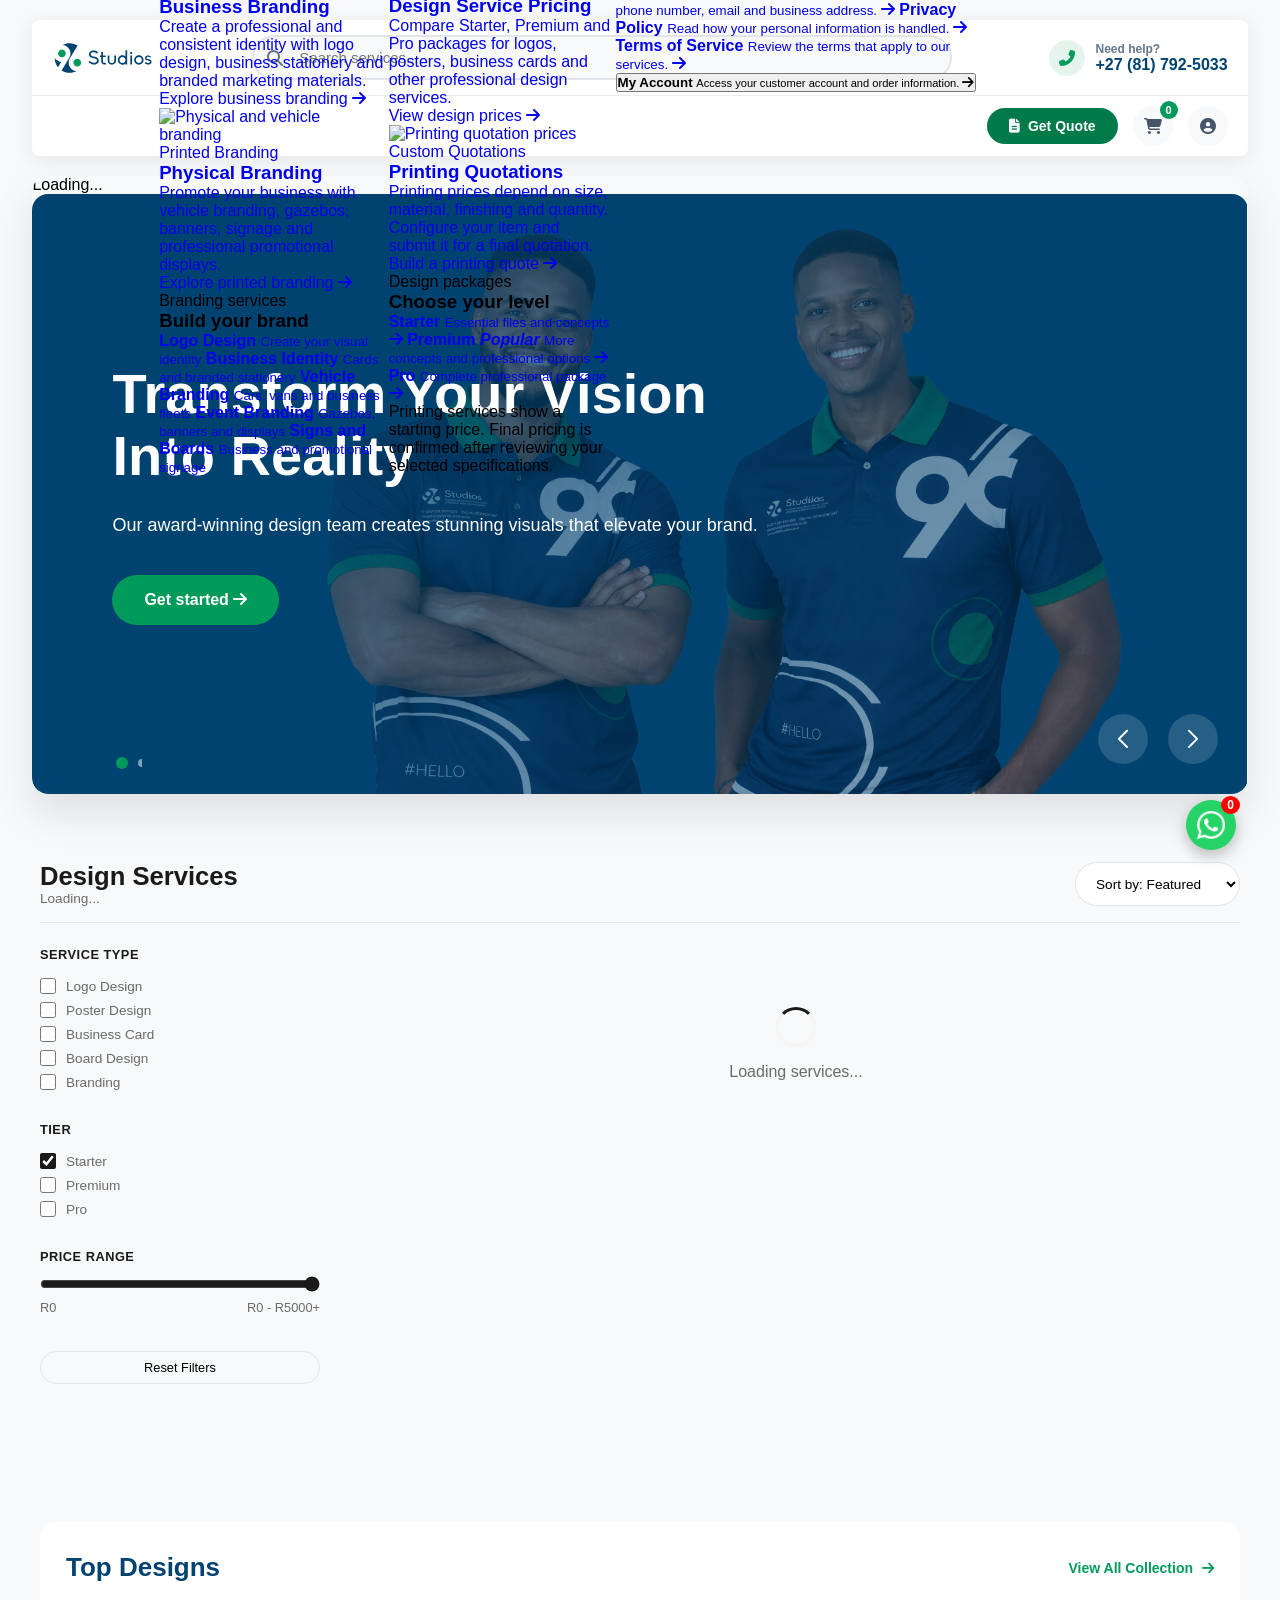
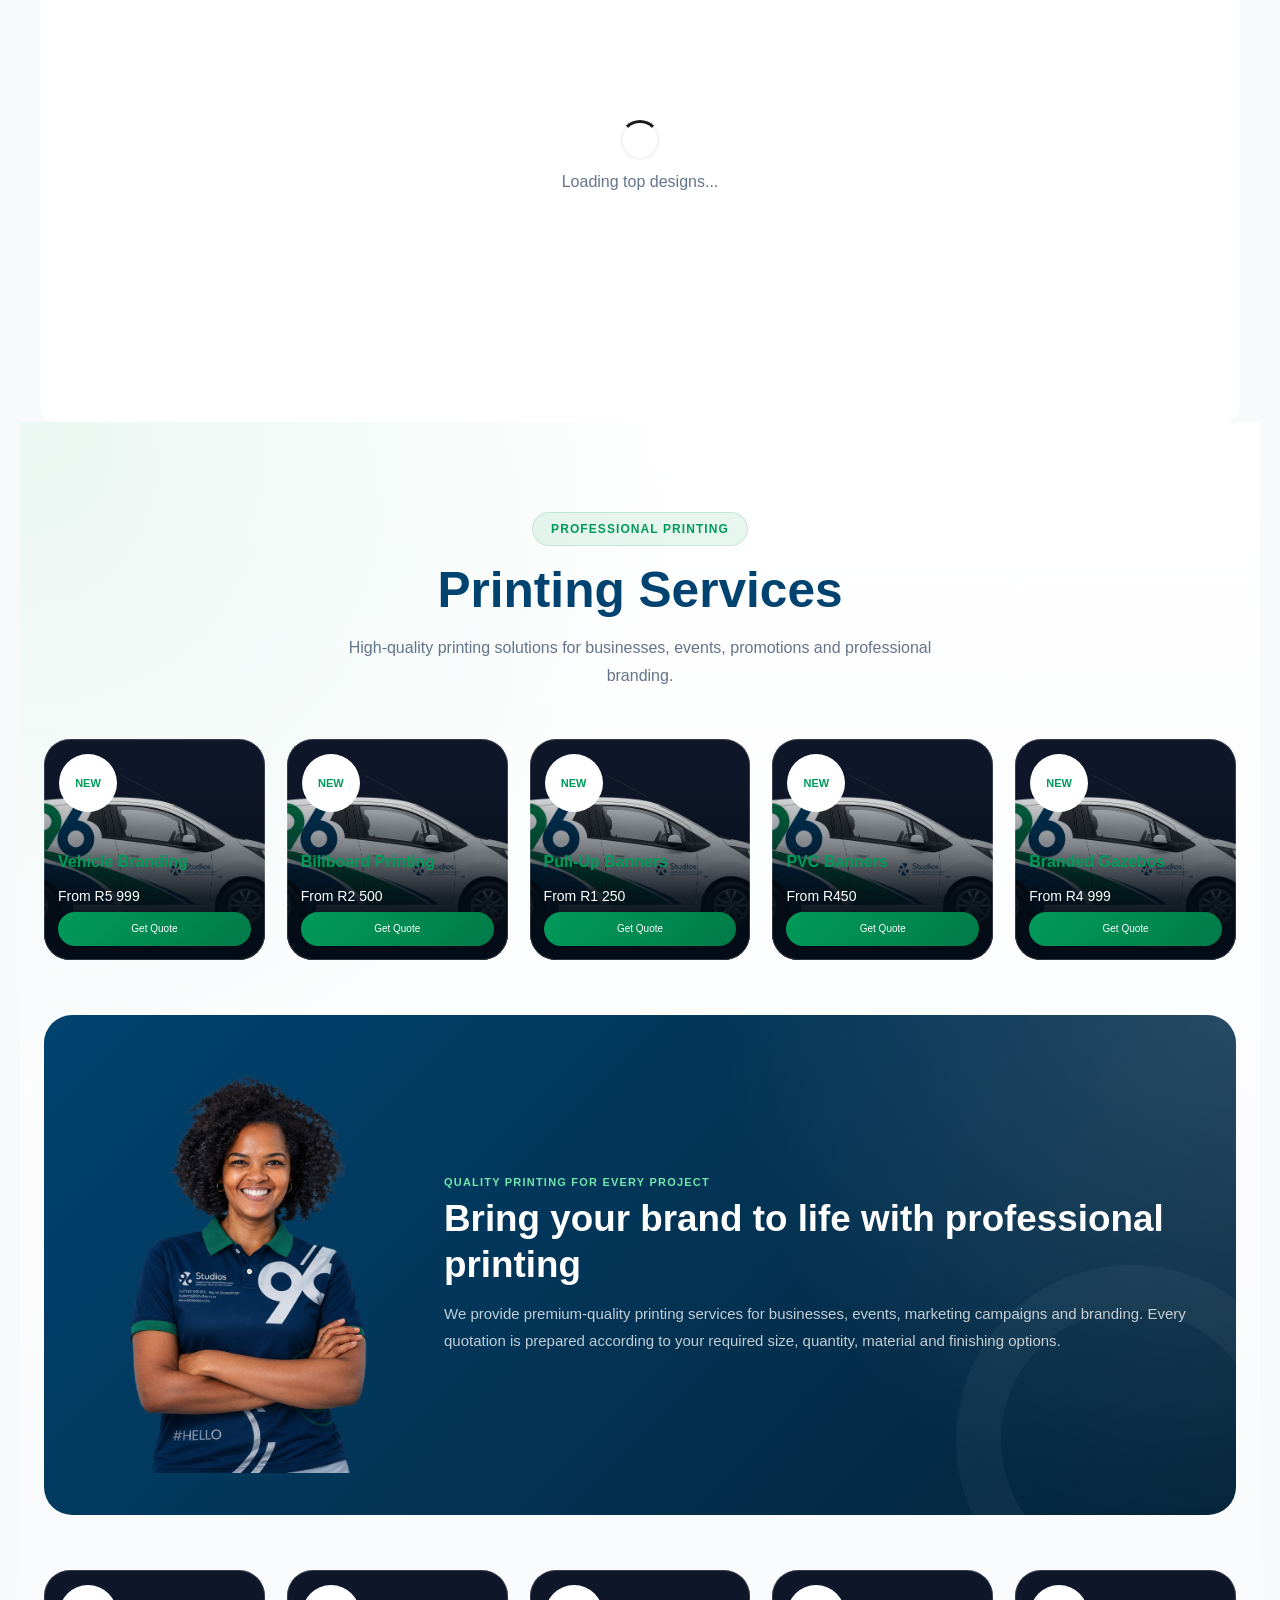
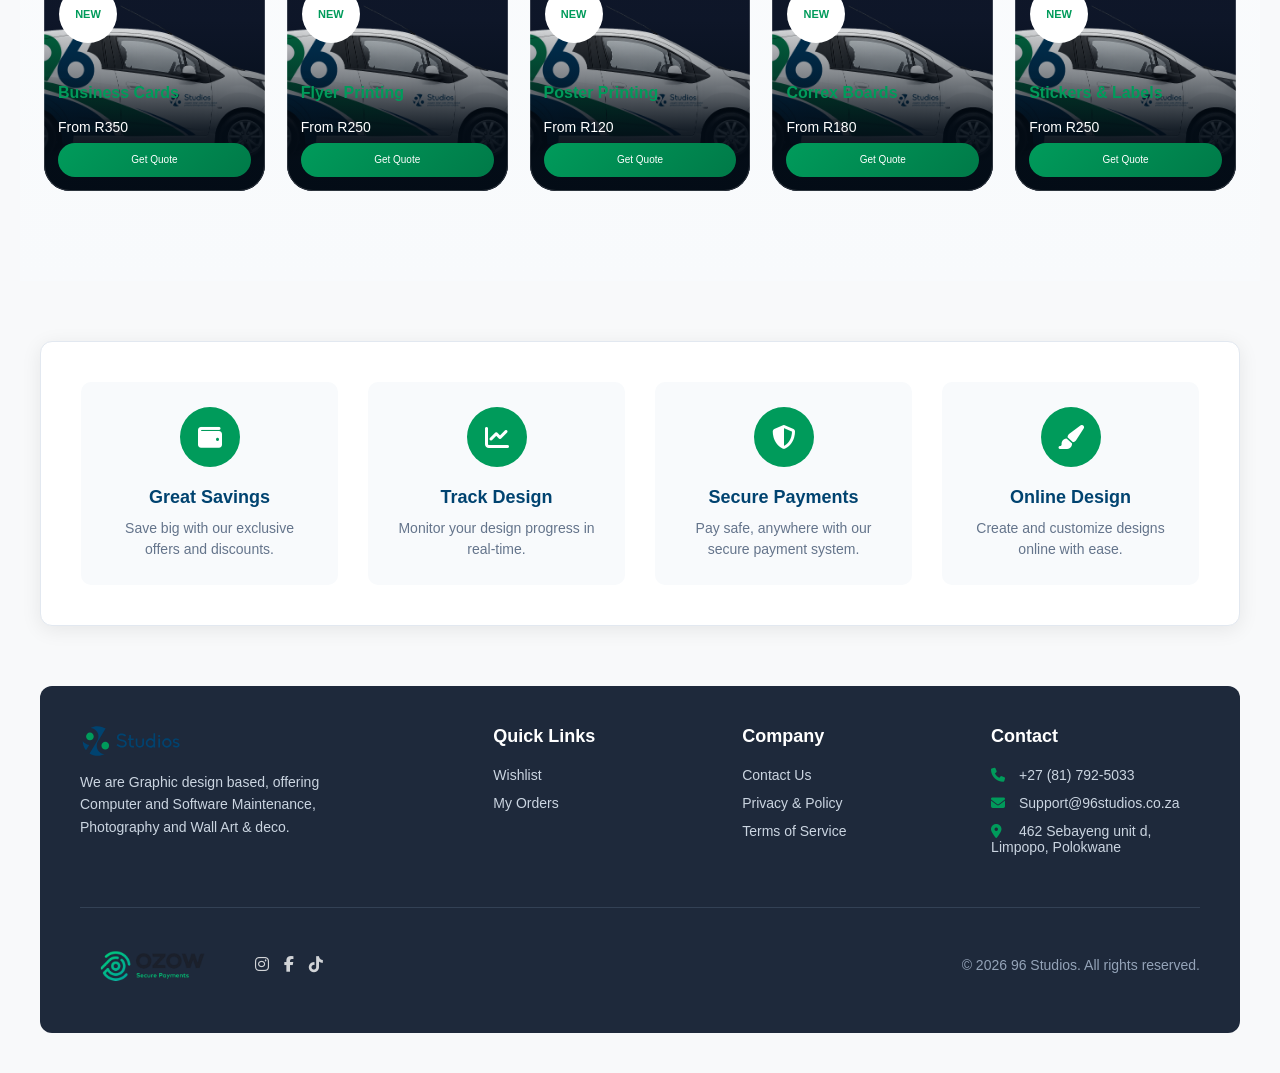
==== commit 672f66c3: "Add files via upload" ====
--- a/index.html
+++ b/index.html
@@ -702,35 +702,81 @@
     </nav>
 
     <!-- HERO SECTION -->
-    <section class="hero-section">
-        <div class="swiper heroSwiper">
-            <div class="swiper-wrapper">
-                <div class="swiper-slide">
-                    <div class="slide-image-container"><img src="assets/images/slide-01.png" alt="Slide 1" class="slide-image" /></div>
-                    <div class="slide-overlay">
-                        <div class="slide-content">
-                            <h1 class="slide-title">Transform Your Vision Into Reality</h1>
-                            <p class="slide-description">Our award-winning design team creates stunning visuals that elevate your brand.</p>
-                            <a href="#" class="slide-cta">Get started <i class="fas fa-arrow-right"></i></a>
-                        </div>
-                    </div>
-                </div>
-                <div class="swiper-slide">
-                    <div class="slide-image-container"><img src="assets/images/slide-03.png" alt="Slide 2" class="slide-image" /></div>
-                    <div class="slide-overlay">
-                        <div class="slide-content">
-                            <h1 class="slide-title">Quality Design Services</h1>
-                            <p class="slide-description">Get premium graphic design services tailored to your brand's identity.</p>
-                            <a href="#" class="slide-cta">Explore Services <i class="fas fa-arrow-right"></i></a>
-                        </div>
-                    </div>
-                </div>
-            </div>
-            <div class="swiper-pagination"></div>
-            <div class="swiper-button-next"></div>
-            <div class="swiper-button-prev"></div>
-        </div>
-    </section>
+<section class="hero-section hero-is-loading" id="heroSection">
+
+    <div class="hero-loading-screen" id="heroLoadingScreen">
+        <div class="hero-loading-content">
+            <span class="hero-loading-spinner"></span>
+            <span>Loading...</span>
+        </div>
+    </div>
+
+    <div class="swiper heroSwiper">
+        <div class="swiper-wrapper">
+
+            <div class="swiper-slide">
+                <div class="slide-image-container">
+                    <img
+                        src="assets/images/slide-01.png"
+                        alt="Slide 1"
+                        class="slide-image"
+                    >
+                </div>
+
+                <div class="slide-overlay">
+                    <div class="slide-content">
+                        <h1 class="slide-title">
+                            Transform Your Vision Into Reality
+                        </h1>
+
+                        <p class="slide-description">
+                            Our award-winning design team creates
+                            stunning visuals that elevate your brand.
+                        </p>
+
+                        <a href="#" class="slide-cta">
+                            Get started
+                            <i class="fas fa-arrow-right"></i>
+                        </a>
+                    </div>
+                </div>
+            </div>
+
+            <div class="swiper-slide">
+                <div class="slide-image-container">
+                    <img
+                        src="assets/images/slide-03.png"
+                        alt="Slide 2"
+                        class="slide-image"
+                    >
+                </div>
+
+                <div class="slide-overlay">
+                    <div class="slide-content">
+                        <h1 class="slide-title">
+                            Quality Design Services
+                        </h1>
+
+                        <p class="slide-description">
+                            Get premium graphic design services
+                            tailored to your brand's identity.
+                        </p>
+
+                        <a href="#" class="slide-cta">
+                            Explore Services
+                            <i class="fas fa-arrow-right"></i>
+                        </a>
+                    </div>
+                </div>
+            </div>
+
+        </div>
+
+        <div class="swiper-pagination"></div>
+        <div class="swiper-button-next"></div>
+        <div class="swiper-button-prev"></div>
+    </div>
+</section>
 
     <!-- WHATSAPP BUTTON -->
     <a id="whatsappBtn" class="whatsapp-btn" href="https://wa.me/27817925033" target="_blank" aria-label="Chat on WhatsApp">
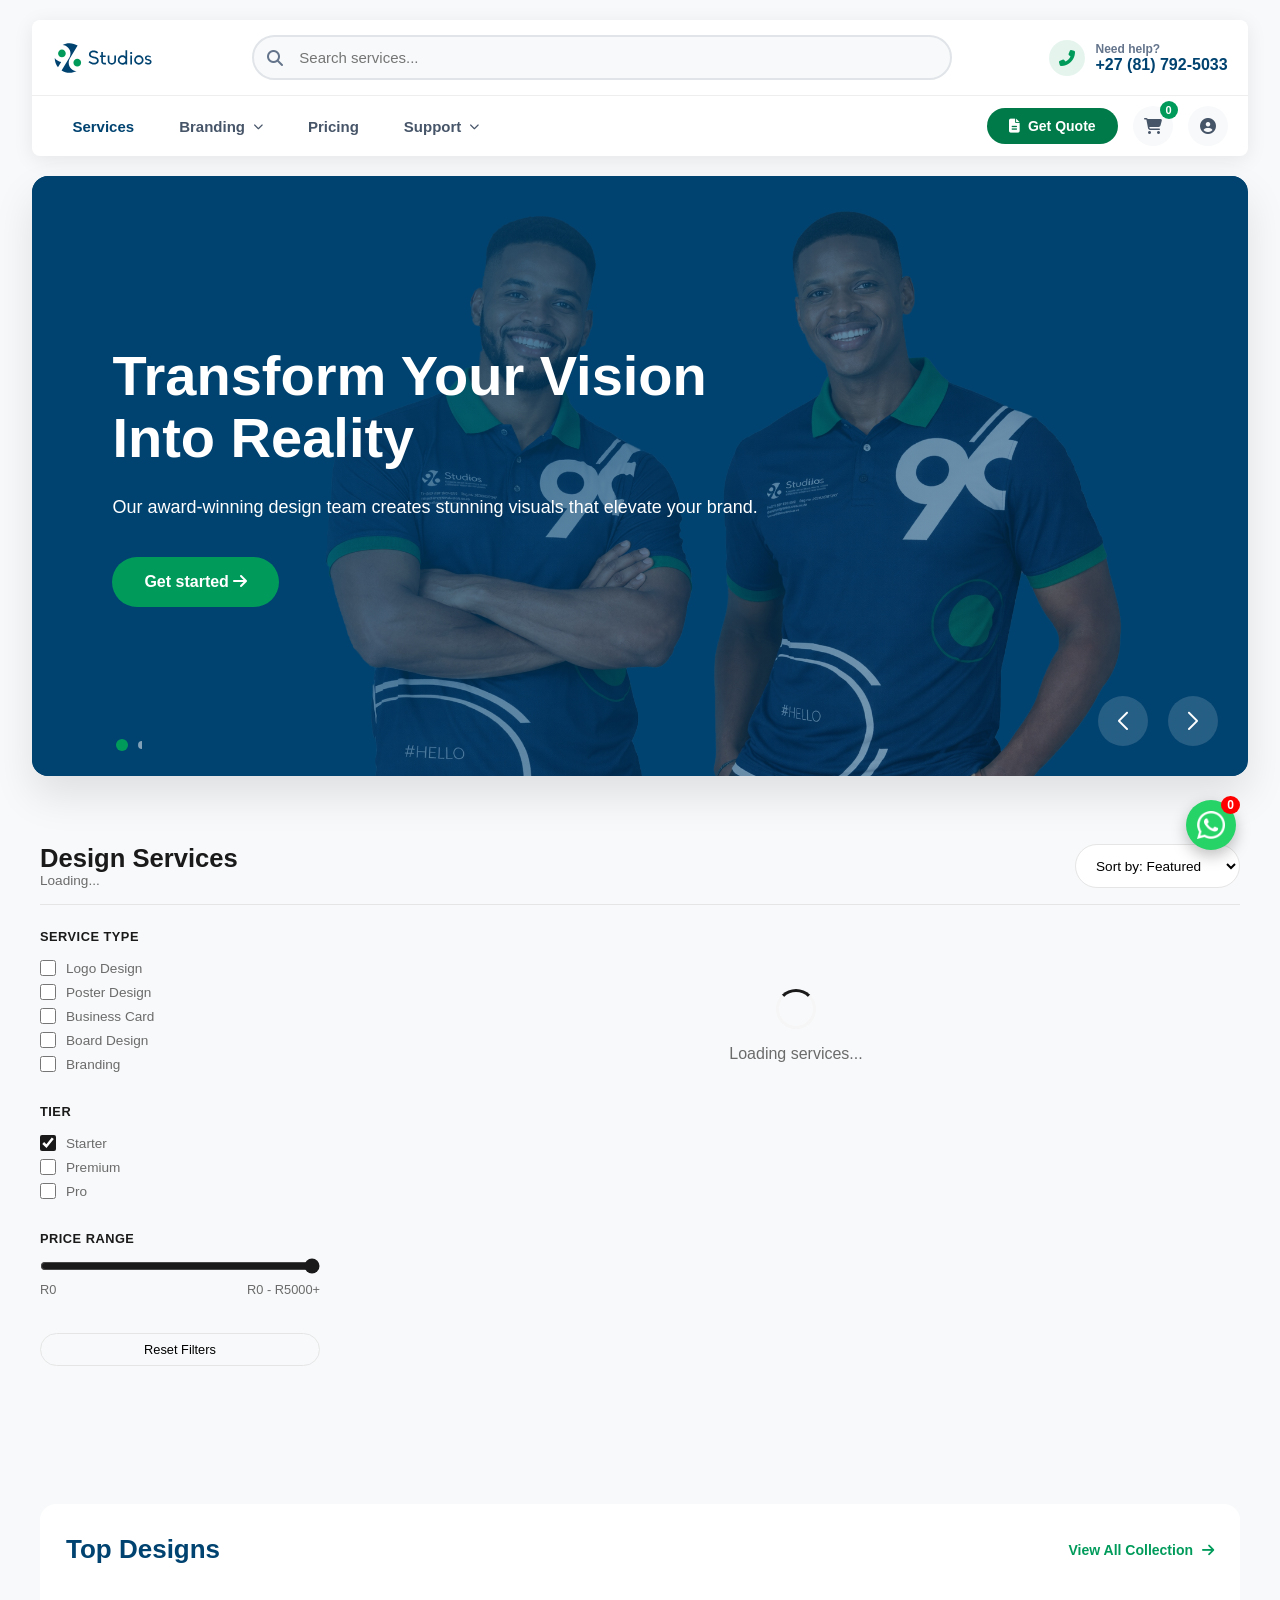
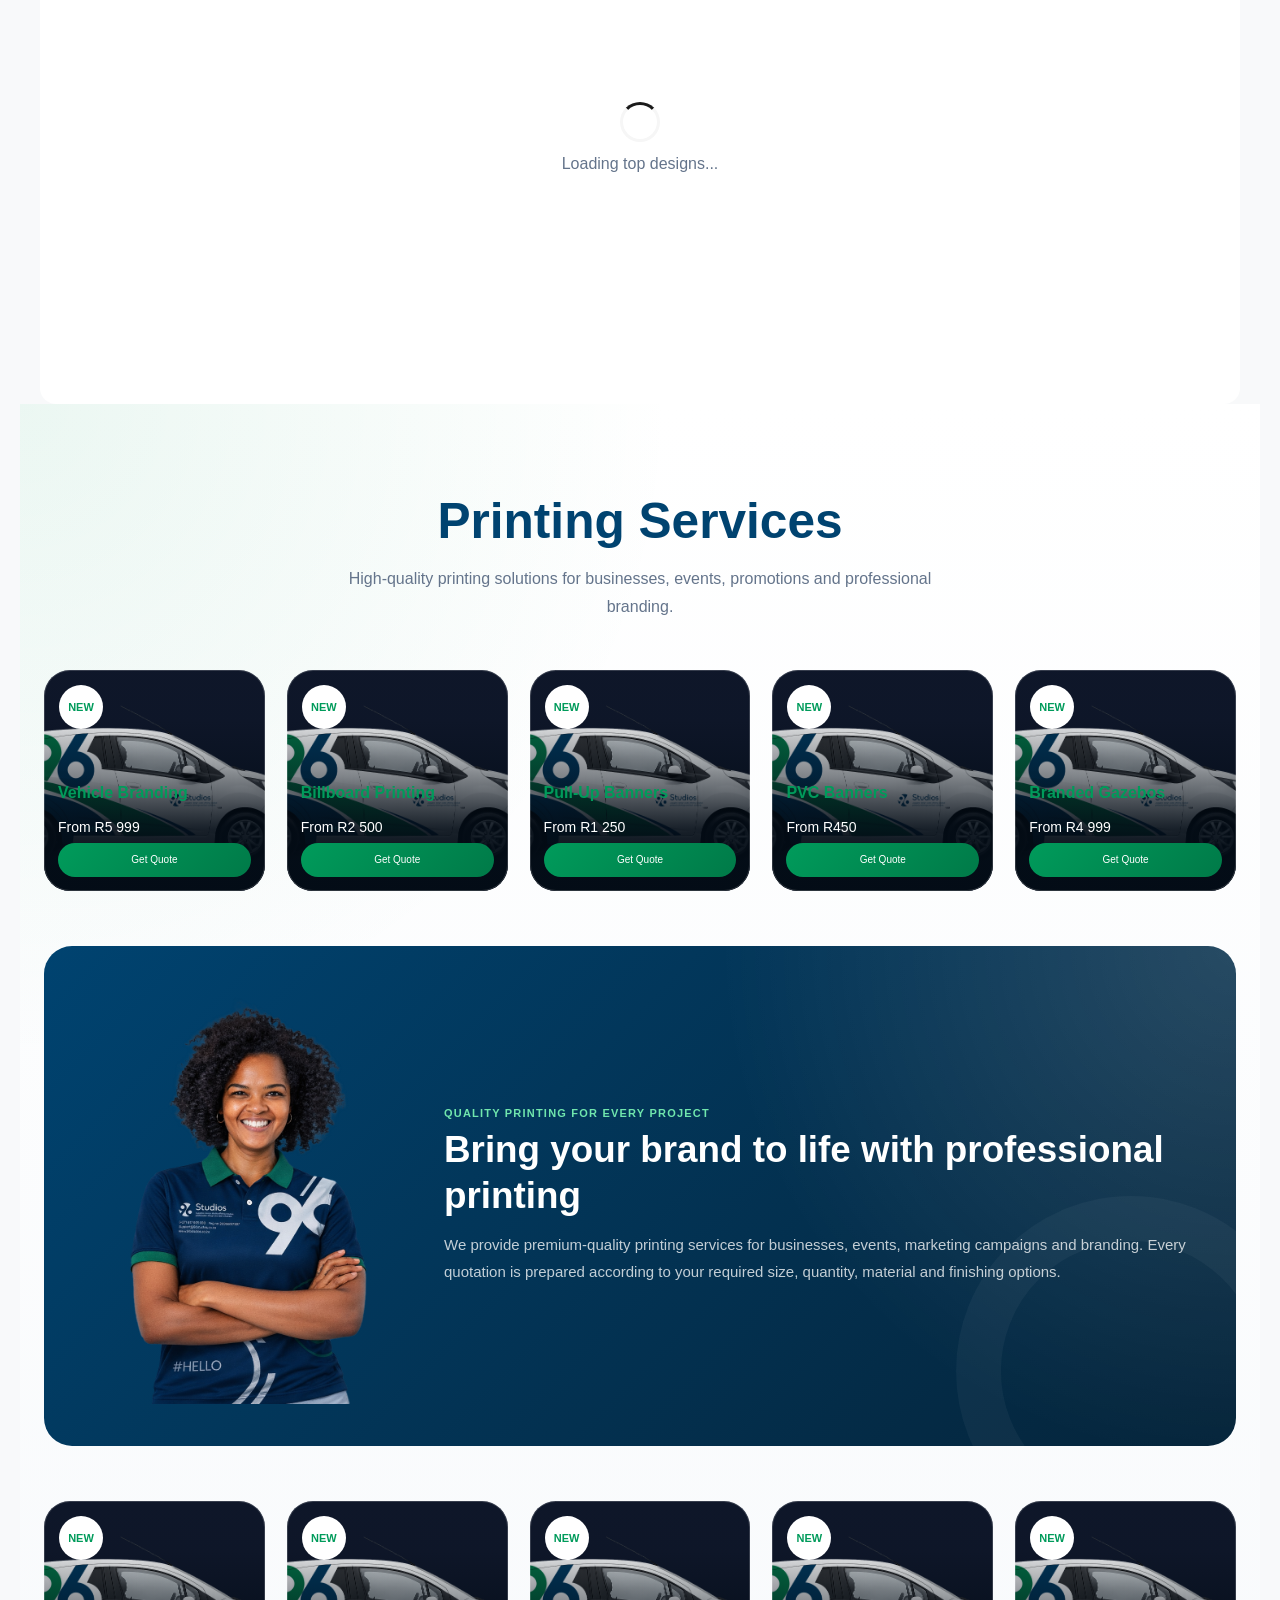
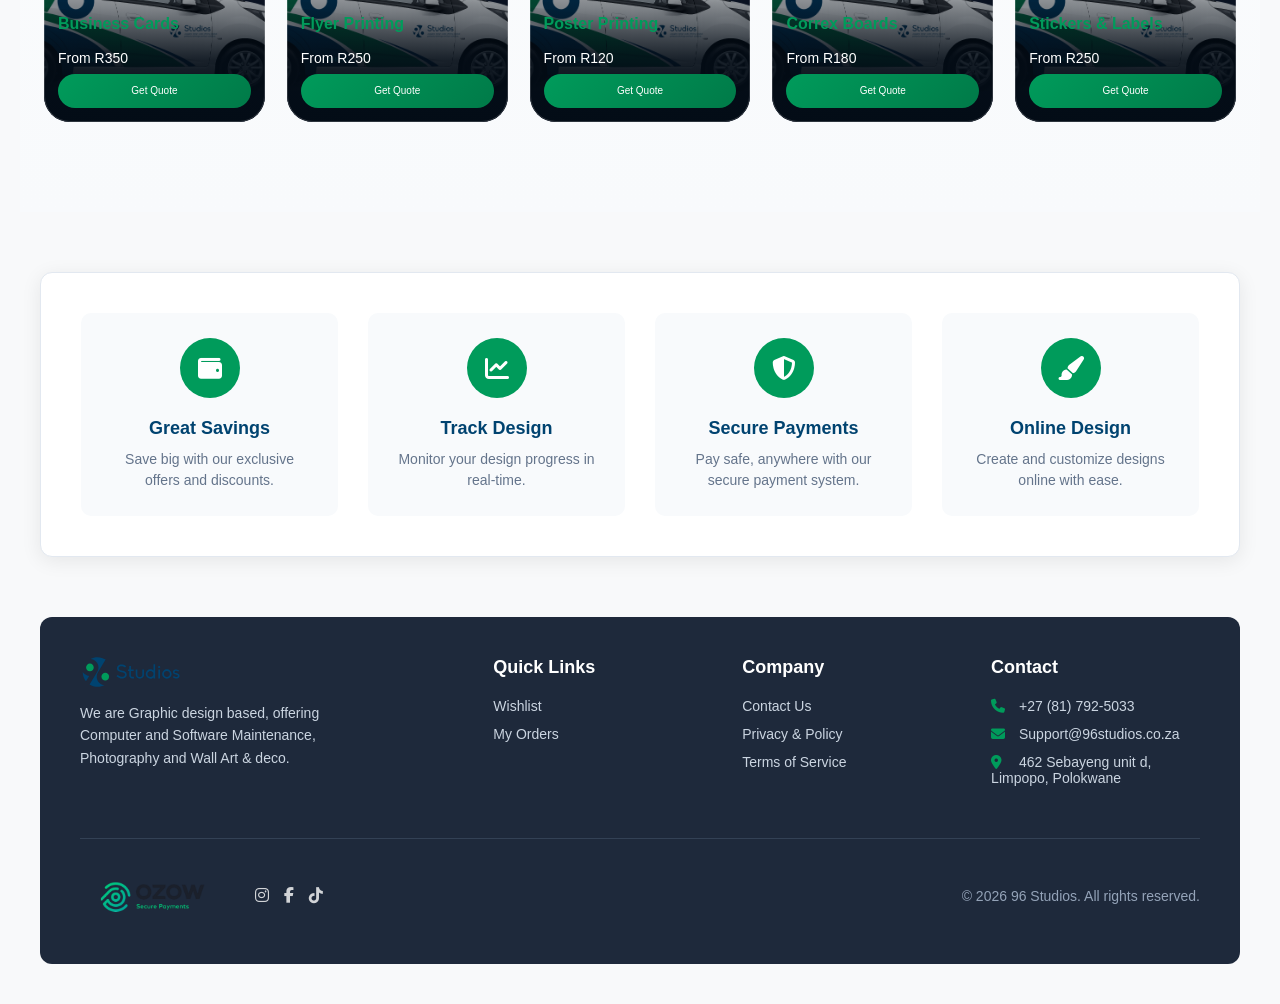
==== commit 0088deaf: "Add files via upload" ====
--- a/index.html
+++ b/index.html
@@ -528,7 +528,7 @@
                     class="support-whatsapp-btn"
                 >
                     <i class="fab fa-whatsapp"></i>
-                    Chat on WhatsApp
+                    WhatsApp Us
                 </a>
 
                 <div class="support-availability">
@@ -889,9 +889,6 @@
     <div class="container">
 
         <div class="printing-heading">
-            <span class="printing-eyebrow">
-                Professional Printing
-            </span>
 
             <h2>Printing Services</h2>
 
--- a/css/header.css
+++ b/css/header.css
@@ -745,4 +745,4 @@
     .services-mega-menu {
         display: none;
     }
-}+}
--- a/css/hero.css
+++ b/css/hero.css
@@ -412,4 +412,106 @@
         bottom: 30px !important;
         left: 70px !important;
     }
+}
+
+/* =========================================================
+   HERO IMAGE LOADING STATE
+========================================================= */
+
+.hero-section {
+    background: var(--primary, #004370);
+}
+
+.hero-section .heroSwiper {
+    opacity: 1;
+    visibility: visible;
+
+    transition:
+        opacity 0.55s ease,
+        visibility 0.55s ease;
+}
+
+.hero-section.hero-is-loading .heroSwiper {
+    opacity: 0;
+    visibility: hidden;
+}
+
+.hero-loading-screen {
+    position: absolute;
+    inset: 0;
+    z-index: 20;
+
+    display: flex;
+    align-items: center;
+    justify-content: center;
+
+    background:
+        radial-gradient(
+            circle at 75% 40%,
+            rgba(255, 255, 255, 0.08),
+            transparent 28%
+        ),
+        linear-gradient(
+            135deg,
+            var(--primary, #004370),
+            #052b45
+        );
+
+    opacity: 1;
+    visibility: visible;
+
+    transition:
+        opacity 0.45s ease,
+        visibility 0.45s ease;
+}
+
+.hero-section.hero-images-ready
+.hero-loading-screen {
+    opacity: 0;
+    visibility: hidden;
+    pointer-events: none;
+}
+
+.hero-loading-content {
+    display: flex;
+    flex-direction: column;
+    align-items: center;
+    gap: 13px;
+
+    color: rgba(255, 255, 255, 0.72);
+
+    font-size: 11px;
+    font-weight: 700;
+    letter-spacing: 0.1em;
+    text-transform: uppercase;
+}
+
+.hero-loading-spinner {
+    width: 38px;
+    height: 38px;
+
+    border: 3px solid rgba(255, 255, 255, 0.2);
+    border-top-color: var(--accent, #009b5b);
+    border-radius: 50%;
+
+    animation: heroLoadingSpin 0.8s linear infinite;
+}
+
+@keyframes heroLoadingSpin {
+    to {
+        transform: rotate(360deg);
+    }
+}
+
+/* Individual images also remain invisible until loaded */
+
+.slide-image {
+    opacity: 0;
+    transition:
+        opacity 0.55s ease,
+        transform 0.55s ease;
+}
+
+.slide-image.is-loaded {
+    opacity: 1;
 }
--- a/css/printing.css
+++ b/css/printing.css
@@ -29,22 +29,6 @@
     text-align: center;
 }
 
-.printing-eyebrow {
-    display: inline-flex;
-    align-items: center;
-    justify-content: center;
-    padding: 9px 18px;
-    margin-bottom: 17px;
-    border: 1px solid rgba(0, 155, 91, 0.15);
-    border-radius: 999px;
-    background: rgba(0, 155, 91, 0.09);
-    color: var(--accent, #009b5b);
-    font-size: 12px;
-    font-weight: 800;
-    letter-spacing: 0.09em;
-    text-transform: uppercase;
-}
-
 .printing-heading h2 {
     margin: 0 0 15px;
     color: var(--primary, #004370);
@@ -154,8 +138,8 @@
 }
 
 .printing-new-tag {
-    width: 58px;
-    height: 58px;
+    width: 44px;
+    height: 44px;
     display: flex;
     align-items: center;
     justify-content: center;
@@ -1219,4 +1203,739 @@
         grid-template-columns: 1fr;
         gap: 6px;
     }
+}
+
+/* =========================================================
+   SHARED HEADER POPUP BEHAVIOUR
+========================================================= */
+
+.header-popup-item {
+    position: static;
+}
+
+.header-popup-trigger {
+    display: flex;
+    align-items: center;
+    gap: 8px;
+}
+
+.header-popup-arrow {
+    font-size: 10px;
+    transition: transform 0.3s ease;
+}
+
+.header-popup {
+    position: absolute;
+    top: calc(100% + 8px);
+    right: 20px;
+    left: 20px;
+    z-index: 100;
+
+    visibility: hidden;
+    opacity: 0;
+    pointer-events: none;
+
+    transform: translateY(-12px) scale(0.985);
+    transform-origin: top center;
+
+    transition:
+        opacity 0.25s ease,
+        transform 0.3s ease,
+        visibility 0.25s ease;
+}
+
+.header-popup::before {
+    content: "";
+    position: absolute;
+    right: 0;
+    bottom: 100%;
+    left: 0;
+    height: 16px;
+}
+
+.header-popup-item:hover > .header-popup,
+.header-popup-item:focus-within > .header-popup,
+.header-popup-item.is-open > .header-popup {
+    visibility: visible;
+    opacity: 1;
+    pointer-events: auto;
+    transform: translateY(0) scale(1);
+}
+
+.header-popup-item:hover > .header-popup-trigger
+.header-popup-arrow,
+.header-popup-item:focus-within > .header-popup-trigger
+.header-popup-arrow,
+.header-popup-item.is-open > .header-popup-trigger
+.header-popup-arrow {
+    transform: rotate(180deg);
+}
+
+.header-popup-item.is-open > .header-popup-trigger {
+    color: var(--primary, #004370);
+}
+
+.header-popup-item.is-open >
+.header-popup-trigger::after {
+    width: calc(100% - 40px);
+}
+
+.header-menu-eyebrow {
+    display: block;
+    margin-bottom: 9px;
+    color: var(--accent, #009b5b);
+    font-size: 10px;
+    font-weight: 800;
+    letter-spacing: 0.1em;
+    text-transform: uppercase;
+}
+
+.header-menu-primary-link {
+    display: inline-flex;
+    align-items: center;
+    gap: 9px;
+    color: var(--accent, #009b5b);
+    font-size: 14px;
+    font-weight: 800;
+    text-decoration: none;
+}
+
+.header-menu-primary-link i {
+    font-size: 11px;
+    transition: transform 0.2s ease;
+}
+
+.header-menu-primary-link:hover i {
+    transform: translateX(4px);
+}
+
+/* =========================================================
+   BRANDING MEGA MENU
+========================================================= */
+
+.branding-mega-content {
+    display: grid;
+    grid-template-columns:
+        minmax(0, 1fr)
+        minmax(0, 1fr)
+        minmax(250px, 0.78fr);
+    gap: 25px;
+    width: 100%;
+    padding: 20px;
+
+    border: 1px solid rgba(15, 23, 42, 0.12);
+    border-radius: 14px;
+
+    background: #ffffff;
+
+    box-shadow:
+        0 30px 70px rgba(15, 23, 42, 0.2),
+        0 8px 20px rgba(15, 23, 42, 0.08);
+}
+
+.branding-mega-feature {
+    display: block;
+    min-width: 0;
+    color: inherit;
+    text-decoration: none;
+}
+
+.branding-mega-image {
+    position: relative;
+    width: 100%;
+    height: 180px;
+    overflow: hidden;
+    margin-bottom: 18px;
+    border-radius: 10px;
+    background: #e2e8f0;
+}
+
+.branding-mega-image::after {
+    content: "";
+    position: absolute;
+    inset: 0;
+
+    background:
+        linear-gradient(
+            to top,
+            rgba(3, 18, 29, 0.65),
+            transparent 58%
+        );
+
+    pointer-events: none;
+}
+
+.branding-mega-image img {
+    display: block;
+    width: 100%;
+    height: 100%;
+    object-fit: cover;
+
+    transition:
+        transform 0.45s ease,
+        filter 0.45s ease;
+}
+
+.branding-mega-feature:hover
+.branding-mega-image img {
+    transform: scale(1.06);
+    filter: saturate(1.08);
+}
+
+.branding-image-label {
+    position: absolute;
+    right: 13px;
+    bottom: 13px;
+    left: 13px;
+    z-index: 2;
+
+    color: #ffffff;
+    font-size: 10px;
+    font-weight: 800;
+    letter-spacing: 0.08em;
+    text-transform: uppercase;
+}
+
+.branding-mega-feature-content h3 {
+    margin: 0 0 9px;
+    color: #0f172a;
+    font-size: 18px;
+    font-weight: 800;
+    line-height: 1.3;
+}
+
+.branding-mega-feature-content p {
+    margin: 0 0 12px;
+    color: #64748b;
+    font-size: 13px;
+    line-height: 1.65;
+}
+
+.branding-mega-action {
+    display: inline-flex;
+    align-items: center;
+    gap: 9px;
+
+    color: var(--accent, #009b5b);
+    font-size: 14px;
+    font-weight: 700;
+}
+
+.branding-mega-action i {
+    font-size: 11px;
+    transition: transform 0.2s ease;
+}
+
+.branding-mega-feature:hover
+.branding-mega-action i {
+    transform: translateX(4px);
+}
+
+/* Branding side links */
+
+.branding-mega-links {
+    padding: 8px 4px 8px 25px;
+    border-left: 1px solid #dce3e9;
+}
+
+.branding-links-heading {
+    margin-bottom: 10px;
+}
+
+.branding-links-heading > span {
+    display: block;
+    margin-bottom: 4px;
+
+    color: var(--accent, #009b5b);
+    font-size: 9px;
+    font-weight: 800;
+    letter-spacing: 0.09em;
+    text-transform: uppercase;
+}
+
+.branding-links-heading h3 {
+    margin: 0;
+    color: #0f172a;
+    font-size: 16px;
+    font-weight: 800;
+}
+
+.branding-mega-links > a {
+    display: block;
+    padding: 11px 10px;
+
+    border-radius: 10px;
+
+    color: inherit;
+    text-decoration: none;
+
+    transition:
+        background 0.2s ease,
+        transform 0.2s ease;
+}
+
+.branding-mega-links > a:hover {
+    background: rgba(0, 155, 91, 0.06);
+    transform: translateX(4px);
+}
+
+.branding-mega-links strong {
+    display: block;
+    margin-bottom: 2px;
+    color: #172033;
+    font-size: 12px;
+    font-weight: 800;
+}
+
+.branding-mega-links small {
+    display: block;
+    color: #64748b;
+    font-size: 9px;
+    line-height: 1.45;
+}
+
+/* =========================================================
+   PRICING MEGA MENU
+========================================================= */
+
+.pricing-mega-content {
+    display: grid;
+    grid-template-columns:
+        minmax(0, 1fr)
+        minmax(0, 1fr)
+        minmax(250px, 0.78fr);
+    gap: 25px;
+    width: 100%;
+    padding: 20px;
+
+    border: 1px solid rgba(15, 23, 42, 0.12);
+    border-radius: 14px;
+
+    background: #ffffff;
+
+    box-shadow:
+        0 30px 70px rgba(15, 23, 42, 0.2),
+        0 8px 20px rgba(15, 23, 42, 0.08);
+}
+
+.pricing-mega-feature {
+    display: block;
+    min-width: 0;
+    color: inherit;
+    text-decoration: none;
+}
+
+.pricing-mega-image {
+    position: relative;
+    width: 100%;
+    height: 180px;
+    overflow: hidden;
+    margin-bottom: 18px;
+    border-radius: 10px;
+    background: #e2e8f0;
+}
+
+.pricing-mega-image::after {
+    content: "";
+    position: absolute;
+    inset: 0;
+
+    background:
+        linear-gradient(
+            to top,
+            rgba(3, 18, 29, 0.65),
+            transparent 58%
+        );
+
+    pointer-events: none;
+}
+
+.pricing-mega-image img {
+    display: block;
+    width: 100%;
+    height: 100%;
+    object-fit: cover;
+
+    transition:
+        transform 0.45s ease,
+        filter 0.45s ease;
+}
+
+.pricing-mega-feature:hover
+.pricing-mega-image img {
+    transform: scale(1.06);
+    filter: saturate(1.08);
+}
+
+.pricing-image-label {
+    position: absolute;
+    right: 13px;
+    bottom: 13px;
+    left: 13px;
+    z-index: 2;
+
+    color: #ffffff;
+    font-size: 10px;
+    font-weight: 800;
+    letter-spacing: 0.08em;
+    text-transform: uppercase;
+}
+
+.pricing-mega-feature-content h3 {
+    margin: 0 0 9px;
+    color: #0f172a;
+    font-size: 18px;
+    font-weight: 800;
+    line-height: 1.3;
+}
+
+.pricing-mega-feature-content p {
+    margin: 0 0 12px;
+    color: #64748b;
+    font-size: 13px;
+    line-height: 1.65;
+}
+
+.pricing-mega-action {
+    display: inline-flex;
+    align-items: center;
+    gap: 9px;
+
+    color: var(--accent, #009b5b);
+    font-size: 14px;
+    font-weight: 700;
+}
+
+.pricing-mega-action i {
+    font-size: 11px;
+    transition: transform 0.2s ease;
+}
+
+.pricing-mega-feature:hover
+.pricing-mega-action i {
+    transform: translateX(4px);
+}
+
+/* Pricing side packages */
+
+.pricing-mega-links {
+    padding: 8px 4px 8px 25px;
+    border-left: 1px solid #dce3e9;
+}
+
+.pricing-links-heading {
+    margin-bottom: 10px;
+}
+
+.pricing-links-heading > span {
+    display: block;
+    margin-bottom: 4px;
+
+    color: var(--accent, #009b5b);
+    font-size: 9px;
+    font-weight: 800;
+    letter-spacing: 0.09em;
+    text-transform: uppercase;
+}
+
+.pricing-links-heading h3 {
+    margin: 0;
+    color: #0f172a;
+    font-size: 16px;
+    font-weight: 800;
+}
+
+.pricing-mega-links > a {
+    display: block;
+    padding: 12px 10px;
+
+    border-radius: 10px;
+
+    color: inherit;
+    text-decoration: none;
+
+    transition:
+        background 0.2s ease,
+        transform 0.2s ease;
+}
+
+.pricing-mega-links > a:hover {
+    background: rgba(0, 155, 91, 0.06);
+    transform: translateX(4px);
+}
+
+.pricing-mega-links >
+.pricing-package-featured {
+    background: rgba(0, 155, 91, 0.055);
+}
+
+.pricing-mega-links strong {
+    display: block;
+    margin-bottom: 2px;
+
+    color: #172033;
+    font-size: 12px;
+    font-weight: 800;
+}
+
+.pricing-mega-links strong em {
+    display: inline-flex;
+    margin-left: 4px;
+    padding: 3px 6px;
+
+    border-radius: 999px;
+    background: var(--accent, #009b5b);
+    color: #ffffff;
+
+    font-size: 7px;
+    font-style: normal;
+    letter-spacing: 0.05em;
+    text-transform: uppercase;
+    vertical-align: middle;
+}
+
+.pricing-mega-links small {
+    display: block;
+    color: #64748b;
+    font-size: 9px;
+    line-height: 1.45;
+}
+
+.pricing-mega-links > a > i {
+    color: #94a3b8;
+    font-size: 9px;
+}
+
+.pricing-quote-note {
+    display: block;
+}
+.pricing-quote-note p {
+    margin: 0;
+    color: #64748b;
+    font-size: 9px;
+    line-height: 1.55;
+}
+
+/* =========================================================
+   BRANDING AND PRICING RESPONSIVE
+========================================================= */
+
+@media (max-width: 1100px) {
+    .branding-mega-content,
+    .pricing-mega-content {
+        grid-template-columns:
+            minmax(0, 1fr)
+            minmax(0, 1fr)
+            220px;
+        gap: 18px;
+    }
+
+    .branding-mega-image,
+    .pricing-mega-image {
+        height: 150px;
+    }
+
+    .branding-mega-links,
+    .pricing-mega-links {
+        padding-left: 17px;
+    }
+}
+
+/* =========================================================
+   SUPPORT MENU
+========================================================= */
+
+.support-mega-menu {
+    left: auto;
+    width: min(850px, calc(100% - 40px));
+}
+
+.support-menu-content {
+    display: grid;
+    grid-template-columns:
+        minmax(240px, 0.8fr)
+        minmax(0, 1.35fr);
+    overflow: hidden;
+
+
+    background: #ffffff;
+
+}
+
+.support-contact-panel {
+    padding: 29px;
+
+    background:
+        radial-gradient(
+            circle at top right,
+            rgba(255, 255, 255, 0.12),
+            transparent 40%
+        ),
+        linear-gradient(
+            145deg,
+            var(--primary, #004370),
+            #05283f
+        );
+
+    color: #ffffff;
+}
+
+.support-contact-panel
+.header-menu-eyebrow {
+    color: #6ee7b7;
+}
+
+.support-contact-panel h2 {
+    margin: 0 0 11px;
+    color: #ffffff;
+    font-size: 26px;
+    font-weight: 800;
+}
+
+.support-contact-panel p {
+    margin: 0 0 20px;
+    color: rgba(255, 255, 255, 0.72);
+    font-size: 12px;
+    line-height: 1.7;
+}
+
+.support-whatsapp-btn {
+    display: inline-flex;
+    align-items: center;
+    justify-content: center;
+    gap: 9px;
+
+    min-height: 43px;
+    padding: 10px 17px;
+    border-radius: 999px;
+
+    background: var(--accent, #009b5b);
+    color: #ffffff;
+
+    font-size: 12px;
+    font-weight: 800;
+    text-decoration: none;
+
+    transition:
+        transform 0.2s ease,
+        filter 0.2s ease;
+}
+
+.support-whatsapp-btn:hover {
+    filter: brightness(1.08);
+}
+
+.support-availability {
+    display: flex;
+    align-items: center;
+    gap: 8px;
+    margin-top: 20px;
+
+    color: rgba(255, 255, 255, 0.63);
+    font-size: 10px;
+}
+
+.support-availability span {
+    width: 7px;
+    height: 7px;
+    border-radius: 50%;
+    background: #4ade80;
+}
+
+.support-options {
+    display: grid;
+    grid-template-columns:
+        repeat(2, minmax(0, 1fr));
+    gap: 4px;
+    padding: 18px;
+}
+
+.support-option {
+    display: grid;
+    grid-template-columns:
+        39px minmax(0, 1fr) auto;
+    gap: 11px;
+    align-items: center;
+    width: 100%;
+    padding: 12px;
+
+    border: none;
+    border-radius: 12px;
+
+    background: transparent;
+    color: inherit;
+
+    font-family: inherit;
+    text-align: left;
+    text-decoration: none;
+    cursor: pointer;
+
+    transition:
+        background 0.2s ease,
+        transform 0.2s ease;
+}
+
+.support-option:hover {
+    background: #f3f7f5;
+    transform: translateX(3px);
+}
+
+.support-option-icon {
+    display: flex;
+    align-items: center;
+    justify-content: center;
+    width: 39px;
+    height: 39px;
+
+    border-radius: 11px;
+    background: rgba(0, 155, 91, 0.09);
+    color: var(--accent, #009b5b);
+    font-size: 14px;
+}
+
+.support-option strong {
+    display: block;
+    margin-bottom: 3px;
+    color: #172033;
+    font-size: 11px;
+    font-weight: 800;
+}
+
+.support-option small {
+    display: block;
+    color: #64748b;
+    font-size: 9px;
+    line-height: 1.45;
+}
+
+.support-option > i {
+    color: #94a3b8;
+    font-size: 9px;
+}
+
+/* =========================================================
+   POPUP RESPONSIVE
+========================================================= */
+
+@media (max-width: 1100px) {
+    .branding-menu-content {
+        grid-template-columns:
+            minmax(230px, 0.65fr)
+            minmax(0, 1.35fr);
+        gap: 20px;
+    }
+
+    .pricing-tier-card {
+        padding: 16px;
+    }
+
+    .support-mega-menu {
+        width: calc(100% - 40px);
+    }
+}
+
+@media (max-width: 820px) {
+    .header-popup {
+        display: none;
+    }
 }
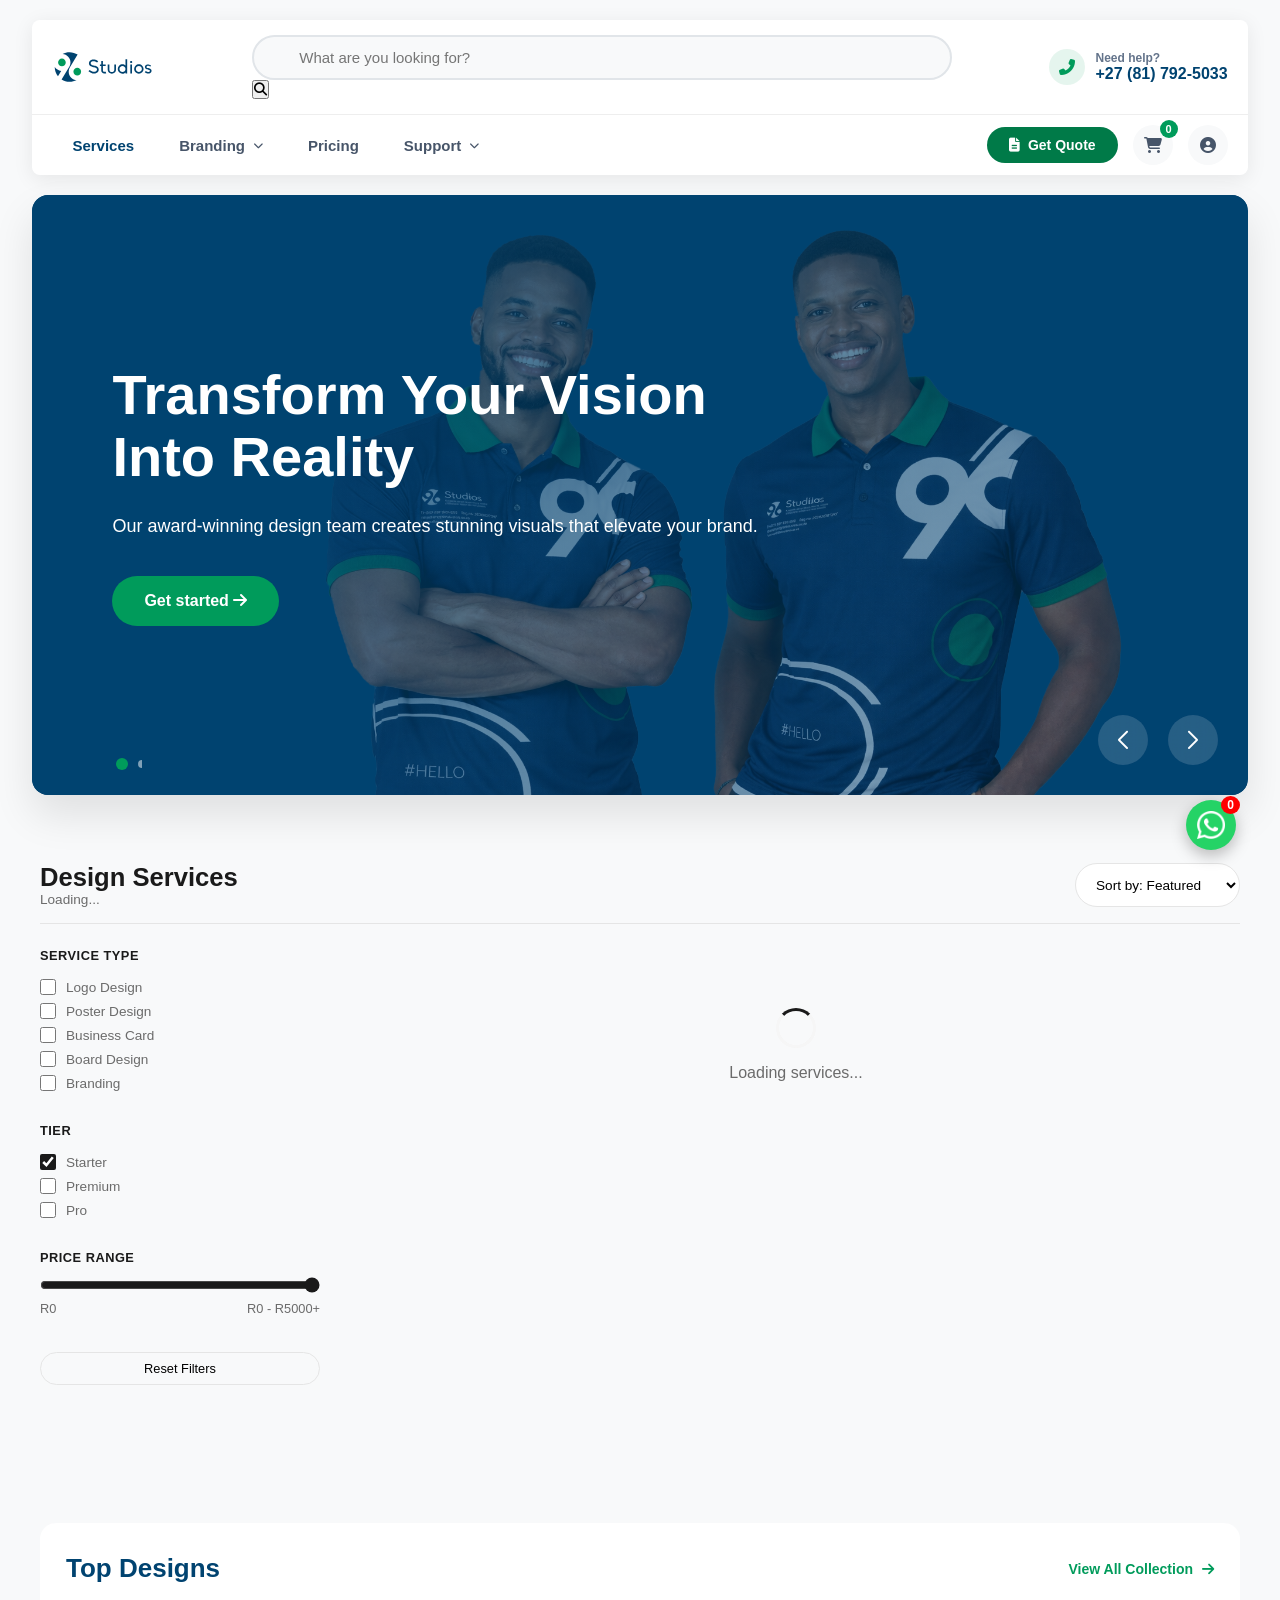
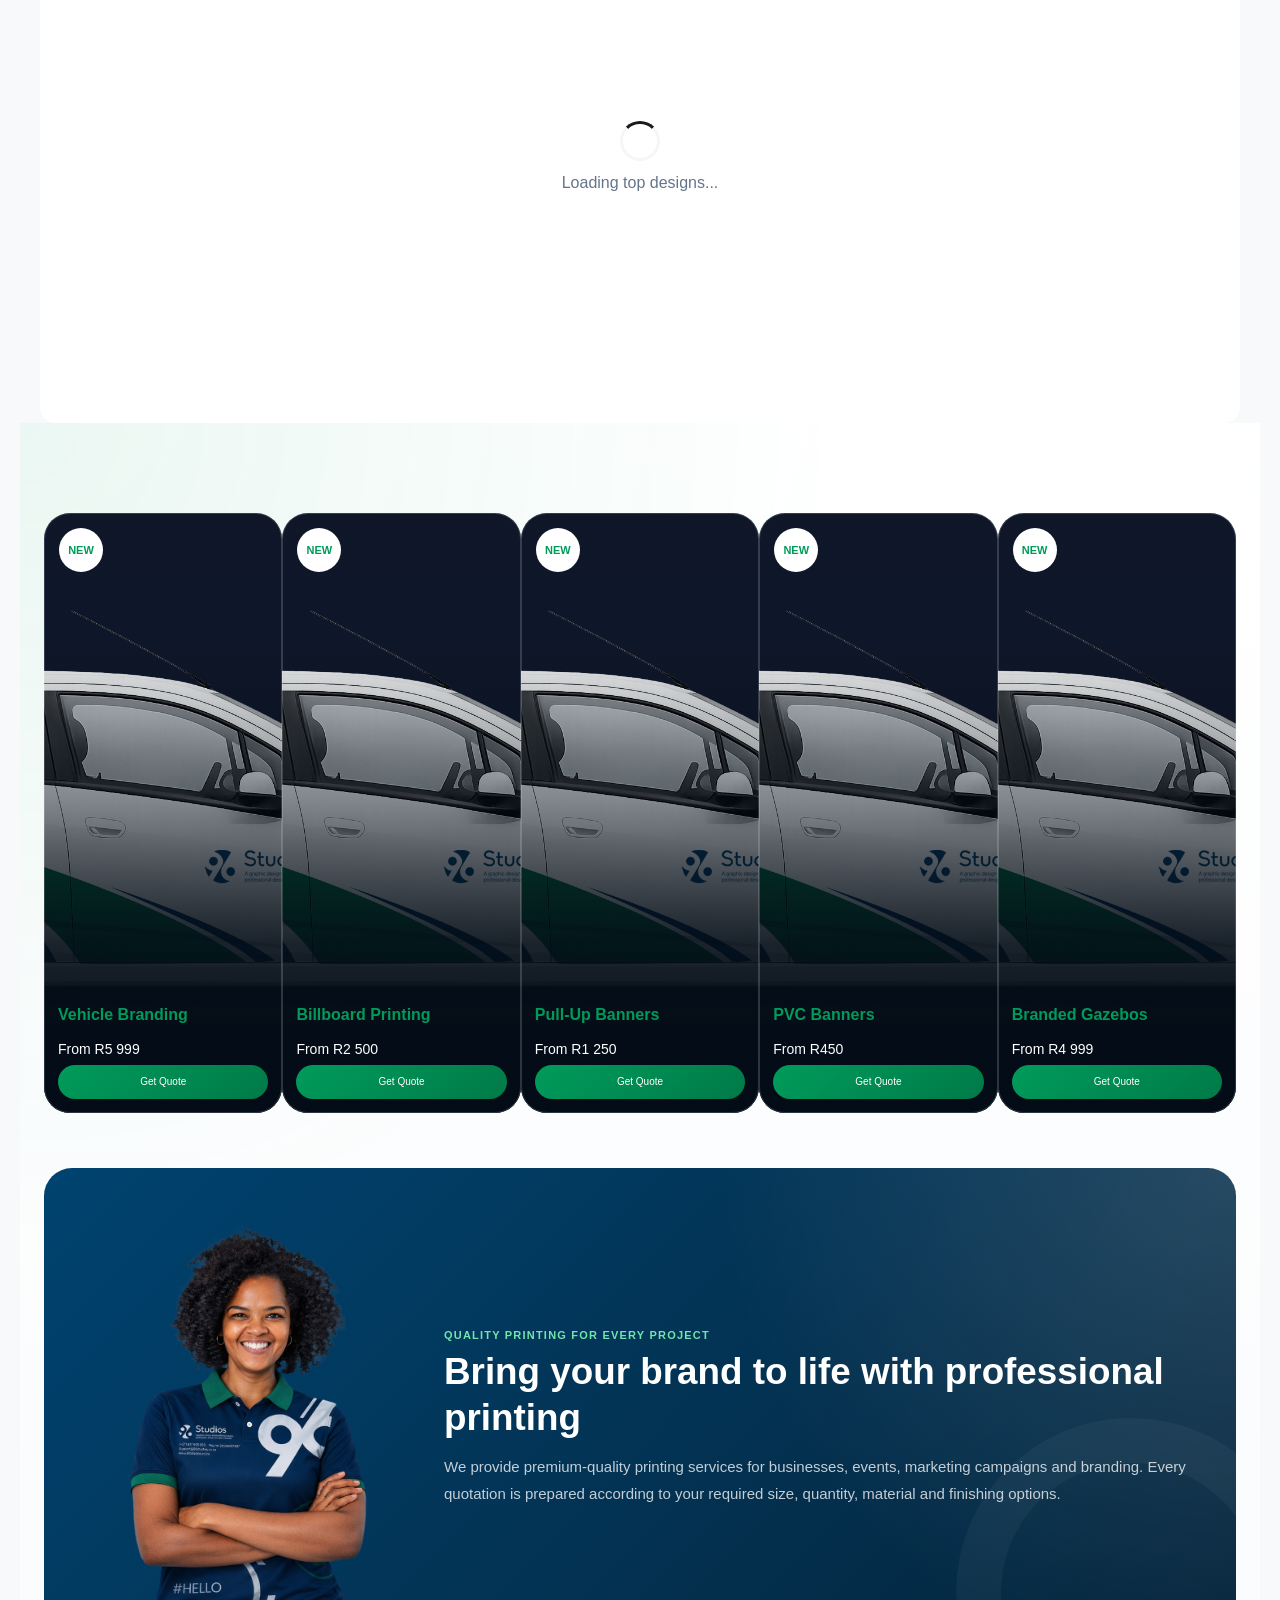
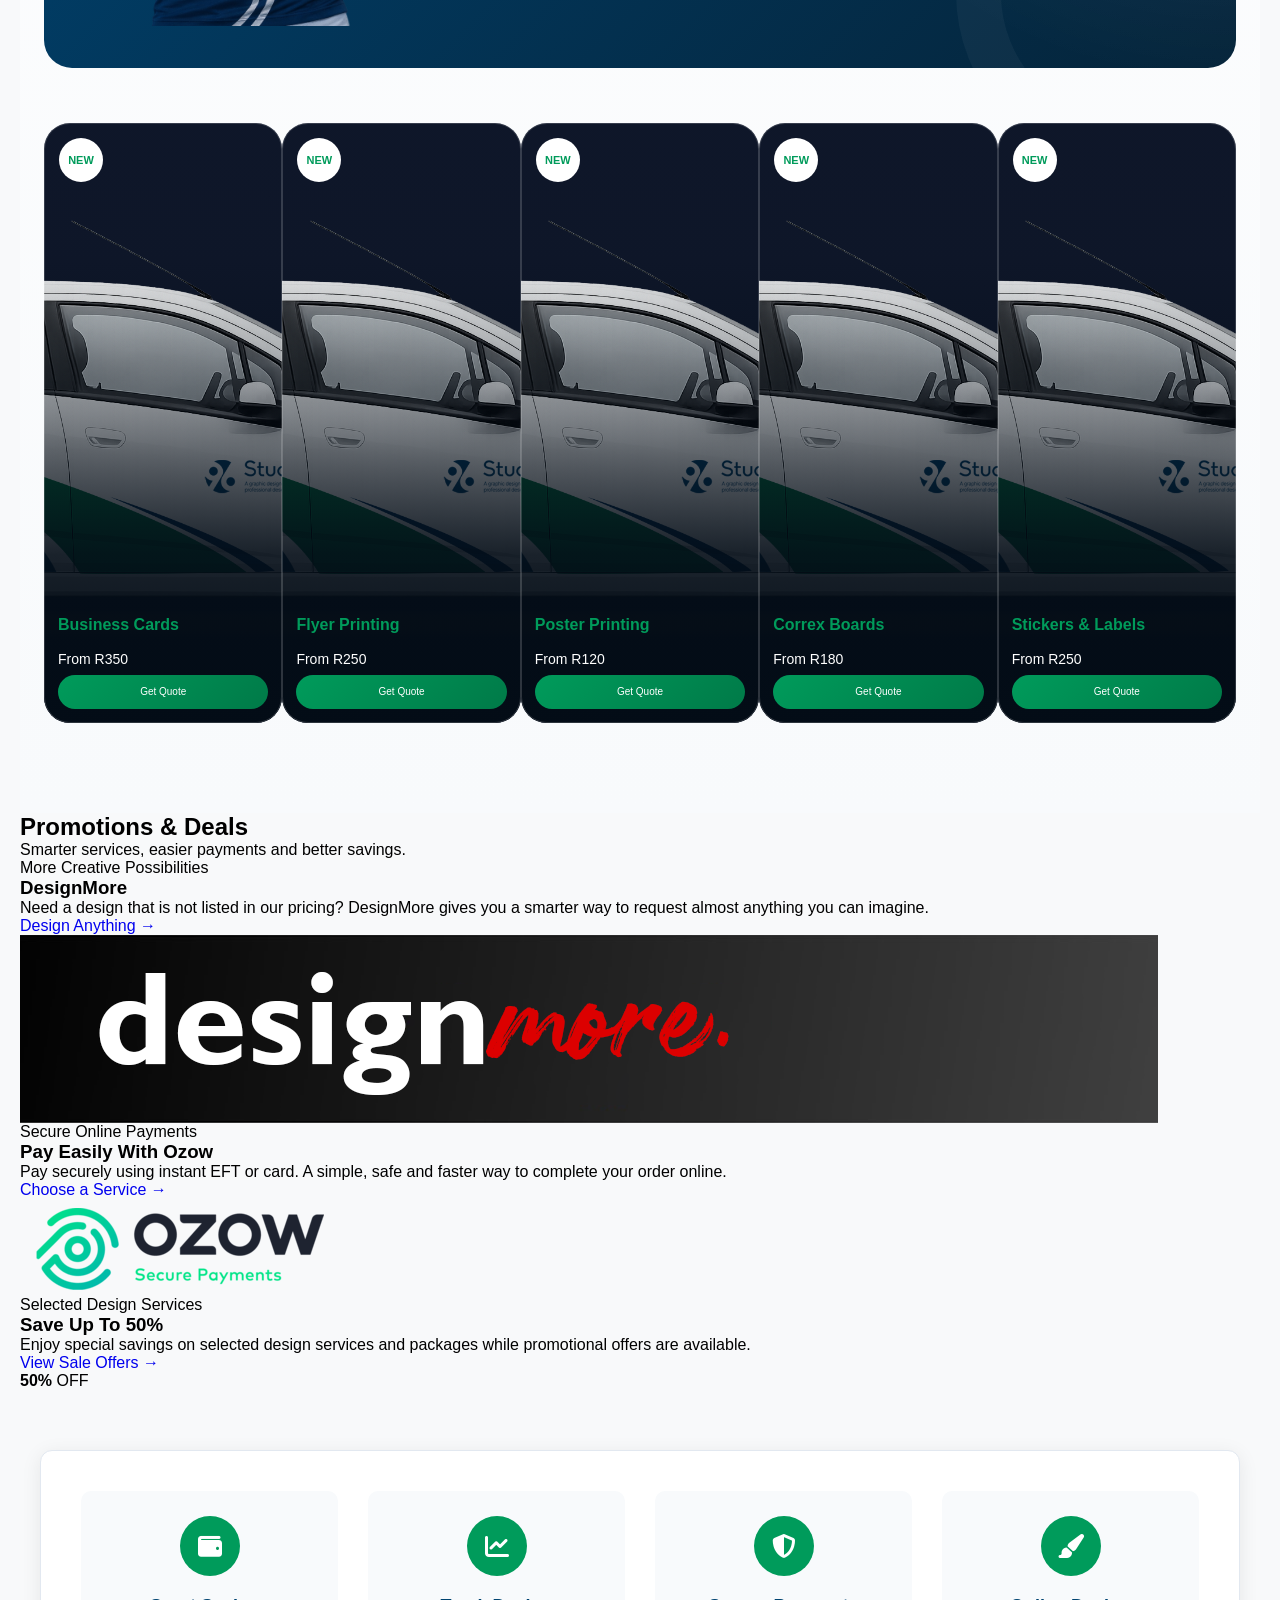
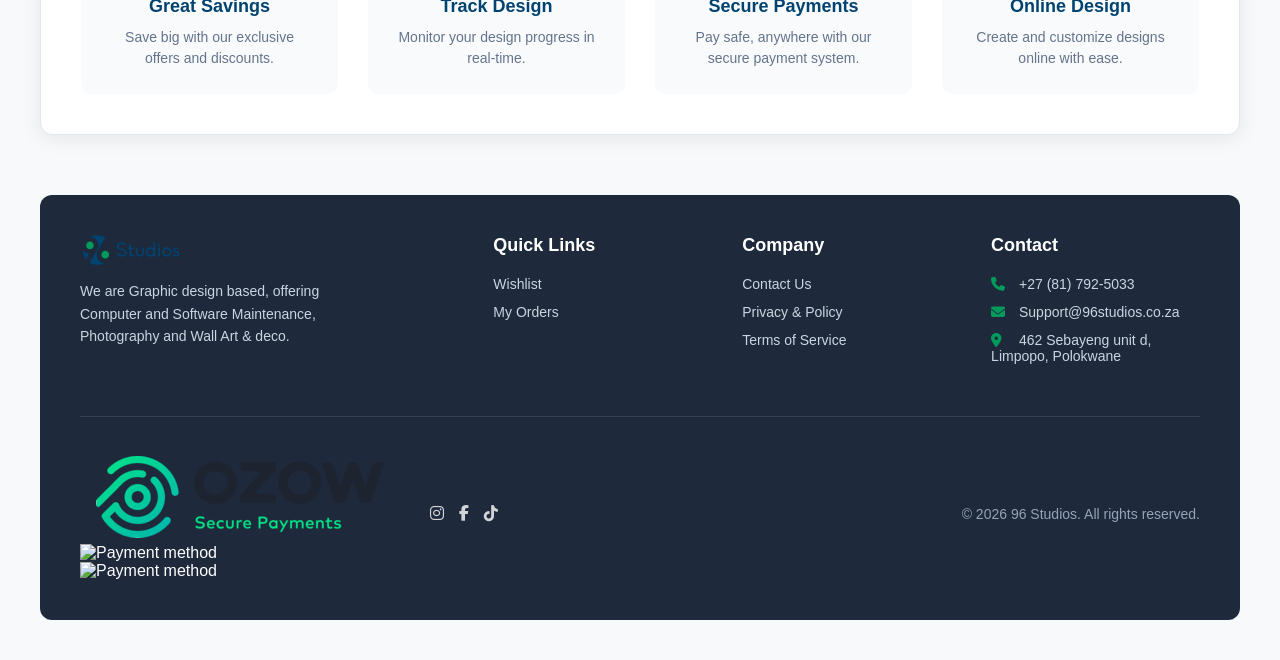
==== commit 10e4a546: "Add files via upload" ====
--- a/index.html
+++ b/index.html
@@ -13,6 +13,7 @@
     <link rel="stylesheet" href="css/main.css" />
     <link rel="stylesheet" href="css/header.css" />
     <link rel="stylesheet" href="css/hero.css" />
+    <link rel="stylesheet" href="css/promotions.css" />
     <link rel="stylesheet" href="css/services.css" />
     <link rel="stylesheet" href="css/features.css" />
     <link rel="stylesheet" href="css/printing.css" />
@@ -68,10 +69,26 @@
                 <div class="logo">
                     <img src="assets/images/logo.svg" alt="96 Studios Logo" class="logo-img" />
                 </div>
+                
                 <div class="search-container">
-                    <i class="fas fa-search search-icon"></i>
-                    <input type="text" class="search-input" id="mainSearchInput" placeholder="Search services..." autocomplete="off" />
-                </div>
+                    <input
+                        type="text"
+                        class="search-input"
+                        id="mainSearchInput"
+                        placeholder="What are you looking for?"
+                        autocomplete="off"
+                    />
+
+                    <button
+                        type="button"
+                        class="search-submit"
+                        id="mainSearchButton"
+                        aria-label="Search"
+                    >
+                        <i class="fas fa-search"></i>
+                    </button>
+                </div>
+
                 <div class="contact-info">
                     <div class="contact-icon"><i class="fas fa-phone-alt"></i></div>
                     <div>
@@ -888,21 +905,18 @@
 <section class="printing-section" id="printingServices">
     <div class="container">
 
-        <div class="printing-heading">
-
-            <h2>Printing Services</h2>
-
-            <p>
-                High-quality printing solutions for businesses,
-                events, promotions and professional branding.
-            </p>
-        </div>
-
-        <!-- FIRST 5 PRINTING SERVICES -->
+                <!-- FIRST 5 PRINTING SERVICES SWIPER -->
         <div
-            class="printing-grid"
-            id="printingServicesTop"
-        ></div>
+            class="swiper printing-swiper printing-swiper-top"
+            id="printingSwiperTop"
+        >
+            <div
+                class="swiper-wrapper printing-swiper-wrapper"
+                id="printingServicesTop"
+            ></div>
+
+            
+        </div>
 
         <!-- PRINTING PARAGRAPH DIVIDER -->
         <div class="printing-feature-message">
@@ -931,12 +945,139 @@
             </div>
         </div>
 
-        <!-- SECOND 5 PRINTING SERVICES -->
-        <div
-            class="printing-grid"
-            id="printingServicesBottom"
-        ></div>
-
+        <!-- SECOND 5 PRINTING SERVICES SWIPER -->
+            <div
+                class="swiper printing-swiper printing-swiper-bottom"
+                id="printingSwiperBottom"
+            >
+                <div
+                    class="swiper-wrapper printing-swiper-wrapper"
+                    id="printingServicesBottom"
+                ></div>
+
+                <div
+                    class="swiper-pagination printing-pagination-bottom"
+                ></div>
+            </div>
+
+    </div>
+</section>
+
+<!-- PROMOTIONS AND DEALS SECTION -->
+<section class="promotions-section" id="promotionsSection">
+    <div class="promotions-container">
+
+        <div class="promotions-heading">
+            <div class="promotions-heading-mark">
+                <span></span>
+            </div>
+
+            <div class="promotions-heading-text">
+                <h2>Promotions &amp; Deals</h2>
+
+                <p>
+                    Smarter services, easier payments and better savings.
+                </p>
+            </div>
+        </div>
+
+        <div class="promotions-grid">
+
+            <!-- DESIGNMORE CARD -->
+            <article class="promotion-card designmore-promotion">
+                <div class="promotion-card-decoration"></div>
+
+                <div class="promotion-card-content">
+
+                    <span class="promotion-eyebrow">
+                        More Creative Possibilities
+                    </span>
+
+                    <h3>DesignMore</h3>
+
+                    <p>
+                        Need a design that is not listed in our pricing?
+                        DesignMore gives you a smarter way to request
+                        almost anything you can imagine.
+                    </p>
+
+                    <a href="#services" class="promotion-action">
+                        <span>Design Anything</span>
+                        <span class="promotion-arrow">→</span>
+                    </a>
+                </div>
+
+                <img
+                    src="assets/images/cart-title-image.png"
+                    alt="DesignMore"
+                    class="designmore-card-image"
+                >
+            </article>
+
+            <!-- OZOW PAYMENT CARD -->
+            <article class="promotion-card ozow-promotion">
+                <div class="promotion-card-decoration"></div>
+
+                <div class="promotion-card-content">
+   
+                    <span class="promotion-eyebrow">
+                        Secure Online Payments
+                    </span>
+
+                    <h3>Pay Easily With Ozow</h3>
+
+                    <p>
+                        Pay securely using instant EFT or card.
+                        A simple, safe and faster way to complete
+                        your order online.
+                    </p>
+
+                    <a href="#services" class="promotion-action">
+                        <span>Choose a Service</span>
+                        <span class="promotion-arrow">→</span>
+                    </a>
+                </div>
+
+                <div class="ozow-card-logo">
+                    <img
+                        src="assets/images/ozow-image.png"
+                        alt="Ozow secure payments"
+                    >
+                </div>
+            </article>
+
+            <!-- SALE CARD -->
+            <article class="promotion-card sale-promotion">
+                <div class="promotion-card-decoration"></div>
+
+                <div class="promotion-card-content">
+   
+
+                    <span class="promotion-eyebrow">
+                        Selected Design Services
+                    </span>
+
+                    <h3>Save Up To 50%</h3>
+
+                    <p>
+                        Enjoy special savings on selected design
+                        services and packages while promotional
+                        offers are available.
+                    </p>
+
+                    <a href="#services" class="promotion-action">
+                        <span>View Sale Offers</span>
+                        <span class="promotion-arrow">→</span>
+                    </a>
+                </div>
+
+                <div class="sale-card-amount">
+                    <strong>50%</strong>
+                    <span>OFF</span>
+                </div>
+            </article>
+
+        </div>
     </div>
 </section>
 
@@ -1003,11 +1144,33 @@
                 </div>
             </div>
             <div class="footer-bottom">
-                <div class="ozow-logo-container">
-                    <div class="ozow-logo-wrapper">
-                        <img src="assets/images/ozow-image.png" alt="Ozow Payment" class="ozow-logo" />
-                    </div>
-                </div>
+                
+                <div class="payment-logos">
+    <div class="payment-logo-wrapper">
+        <img
+            src="assets/images/ozow-image.png"
+            alt="Ozow Payment"
+            class="payment-logo"
+        />
+    </div>
+
+    <div class="payment-logo-wrapper">
+        <img
+            src="assets/images/MasterCard.png"
+            alt="Payment method"
+            class="payment-logo"
+        />
+    </div>
+
+    <div class="payment-logo-wrapper">
+        <img
+            src="assets/images/Visa.png"
+            alt="Payment method"
+            class="payment-logo"
+        />
+    </div>
+</div>
+                
                 <div class="social-icons">
                     <a href="#" class="social-icon"><i class="fab fa-instagram"></i></a>
                     <a href="#" class="social-icon"><i class="fab fa-facebook-f"></i></a>
@@ -1330,9 +1493,352 @@
                             <input type="text" id="preferredColors" placeholder="e.g., Blue & White, Earth tones" />
                             <div class="hint"><i class="fas fa-palette"></i> Mention specific color codes if you have them</div>
                         </div>
-                    </div>
-                </div>
+                    
+                    </div>
+                </div>
+
+                <!-- CUSTOMER CONTACT AND ADDRESS -->
+<div
+    class="confirmation-input-section"
+    id="customerDetailsSection"
+>
+    <h3>
+        <i class="fas fa-user"></i>
+        Customer Details
+    </h3>
+
+    <p class="confirmation-section-note">
+        These details will be saved securely so you do not
+        need to enter them again on your next order.
+    </p>
+
+    <div class="confirmation-input-grid">
+
+        <div class="confirmation-form-group">
+            <label for="customerWhatsapp">
+                WhatsApp Number
+                <span class="required">*</span>
+            </label>
+
+            <input
+                type="tel"
+                id="customerWhatsapp"
+                placeholder="Example: 081 792 5033"
+                autocomplete="tel"
+            >
+
+            <div class="hint">
+                <i class="fab fa-whatsapp"></i>
+                We may use this number to discuss your order.
+            </div>
+        </div>
+
+        <div class="confirmation-form-group">
+            <label for="homeRecipientName">
+                Full Name
+                <span class="required">*</span>
+            </label>
+
+            <input
+                type="text"
+                id="homeRecipientName"
+                placeholder="Customer full name"
+                autocomplete="name"
+            >
+        </div>
+
+        <div class="confirmation-form-group">
+            <label for="homeAddressLine1">
+                Home Address
+                <span class="required">*</span>
+            </label>
+
+            <input
+                type="text"
+                id="homeAddressLine1"
+                placeholder="House number and street name"
+                autocomplete="address-line1"
+            >
+        </div>
+
+        <div class="confirmation-form-group">
+            <label for="homeAddressLine2">
+                Address Line 2
+            </label>
+
+            <input
+                type="text"
+                id="homeAddressLine2"
+                placeholder="Complex, unit or additional details"
+                autocomplete="address-line2"
+            >
+        </div>
+
+        <div class="confirmation-form-group">
+            <label for="homeArea">
+                Area or Suburb
+                <span class="required">*</span>
+            </label>
+
+            <input
+                type="text"
+                id="homeArea"
+                placeholder="Example: Seshego"
+                autocomplete="address-level3"
+            >
+        </div>
+
+        <div class="confirmation-form-group">
+            <label for="homeCity">
+                City or Town
+                <span class="required">*</span>
+            </label>
+
+            <input
+                type="text"
+                id="homeCity"
+                placeholder="Example: Polokwane"
+                autocomplete="address-level2"
+            >
+        </div>
+
+        <div class="confirmation-form-group">
+            <label for="homeProvince">
+                Province
+                <span class="required">*</span>
+            </label>
+
+            <select
+                id="homeProvince"
+                autocomplete="address-level1"
+            >
+                <option value="">Select province</option>
+                <option value="Eastern Cape">
+                    Eastern Cape
+                </option>
+                <option value="Free State">
+                    Free State
+                </option>
+                <option value="Gauteng">
+                    Gauteng
+                </option>
+                <option value="KwaZulu-Natal">
+                    KwaZulu-Natal
+                </option>
+                <option value="Limpopo">
+                    Limpopo
+                </option>
+                <option value="Mpumalanga">
+                    Mpumalanga
+                </option>
+                <option value="North West">
+                    North West
+                </option>
+                <option value="Northern Cape">
+                    Northern Cape
+                </option>
+                <option value="Western Cape">
+                    Western Cape
+                </option>
+            </select>
+        </div>
+
+        <div class="confirmation-form-group">
+            <label for="homePostalCode">
+                Postal Code
+                <span class="required">*</span>
+            </label>
+
+            <input
+                type="text"
+                id="homePostalCode"
+                inputmode="numeric"
+                maxlength="4"
+                placeholder="Example: 0699"
+                autocomplete="postal-code"
+            >
+        </div>
+
+    </div>
+</div>
+
+
+<!-- PRINTING DELIVERY ADDRESS -->
+<div
+    class="confirmation-input-section"
+    id="deliveryAddressSection"
+    hidden
+>
+    <h3>
+        <i class="fas fa-truck"></i>
+        Printing Delivery Address
+    </h3>
+
+    <p class="confirmation-section-note">
+        These fields appear only when your cart contains
+        a printing order.
+    </p>
+
+    <label class="delivery-copy-option">
+        <input
+            type="checkbox"
+            id="useHomeAddressForDelivery"
+        >
+
+        <span>
+            Use my home address for delivery
+        </span>
+    </label>
+
+    <div
+        class="confirmation-input-grid"
+        id="deliveryAddressFields"
+    >
+        <div class="confirmation-form-group">
+            <label for="deliveryRecipientName">
+                Recipient Name
+                <span class="required">*</span>
+            </label>
+
+            <input
+                type="text"
+                id="deliveryRecipientName"
+                placeholder="Name of the person receiving the order"
+            >
+        </div>
+
+        <div class="confirmation-form-group">
+            <label for="deliveryPhone">
+                Delivery Contact Number
+                <span class="required">*</span>
+            </label>
+
+            <input
+                type="tel"
+                id="deliveryPhone"
+                placeholder="Example: 081 792 5033"
+            >
+        </div>
+
+        <div class="confirmation-form-group">
+            <label for="deliveryAddressLine1">
+                Delivery Address
+                <span class="required">*</span>
+            </label>
+
+            <input
+                type="text"
+                id="deliveryAddressLine1"
+                placeholder="Building number and street name"
+            >
+        </div>
+
+        <div class="confirmation-form-group">
+            <label for="deliveryAddressLine2">
+                Address Line 2
+            </label>
+
+            <input
+                type="text"
+                id="deliveryAddressLine2"
+                placeholder="Complex, unit or additional details"
+            >
+        </div>
+
+        <div class="confirmation-form-group">
+            <label for="deliveryArea">
+                Area or Suburb
+                <span class="required">*</span>
+            </label>
+
+            <input
+                type="text"
+                id="deliveryArea"
+                placeholder="Area or suburb"
+            >
+        </div>
+
+        <div class="confirmation-form-group">
+            <label for="deliveryCity">
+                City or Town
+                <span class="required">*</span>
+            </label>
+
+            <input
+                type="text"
+                id="deliveryCity"
+                placeholder="City or town"
+            >
+        </div>
+
+        <div class="confirmation-form-group">
+            <label for="deliveryProvince">
+                Province
+                <span class="required">*</span>
+            </label>
+
+            <select id="deliveryProvince">
+                <option value="">Select province</option>
+                <option value="Eastern Cape">
+                    Eastern Cape
+                </option>
+                <option value="Free State">
+                    Free State
+                </option>
+                <option value="Gauteng">
+                    Gauteng
+                </option>
+                <option value="KwaZulu-Natal">
+                    KwaZulu-Natal
+                </option>
+                <option value="Limpopo">
+                    Limpopo
+                </option>
+                <option value="Mpumalanga">
+                    Mpumalanga
+                </option>
+                <option value="North West">
+                    North West
+                </option>
+                <option value="Northern Cape">
+                    Northern Cape
+                </option>
+                <option value="Western Cape">
+                    Western Cape
+                </option>
+            </select>
+        </div>
+
+        <div class="confirmation-form-group">
+            <label for="deliveryPostalCode">
+                Postal Code
+                <span class="required">*</span>
+            </label>
+
+            <input
+                type="text"
+                id="deliveryPostalCode"
+                inputmode="numeric"
+                maxlength="4"
+                placeholder="Postal code"
+            >
+        </div>
+
+        <div class="confirmation-form-group confirmation-full-width">
+            <label for="deliveryInstructions">
+                Delivery Instructions
+            </label>
+
+            <textarea
+                id="deliveryInstructions"
+                placeholder="Gate code, landmarks or other delivery information"
+            ></textarea>
+        </div>
+    </div>
+</div>
+                
                 <div class="confirmation-summary">
+
                     <h4><i class="fas fa-receipt"></i> Order Summary</h4>
                     <div class="confirmation-summary-row"><span class="confirmation-summary-label">Subtotal</span><span class="confirmation-summary-value" id="confirmationSubtotal">R0</span></div>
                     <div class="confirmation-summary-row final"><span class="confirmation-summary-label">Total Amount</span><span class="confirmation-summary-value" id="confirmationTotal">R0</span></div>
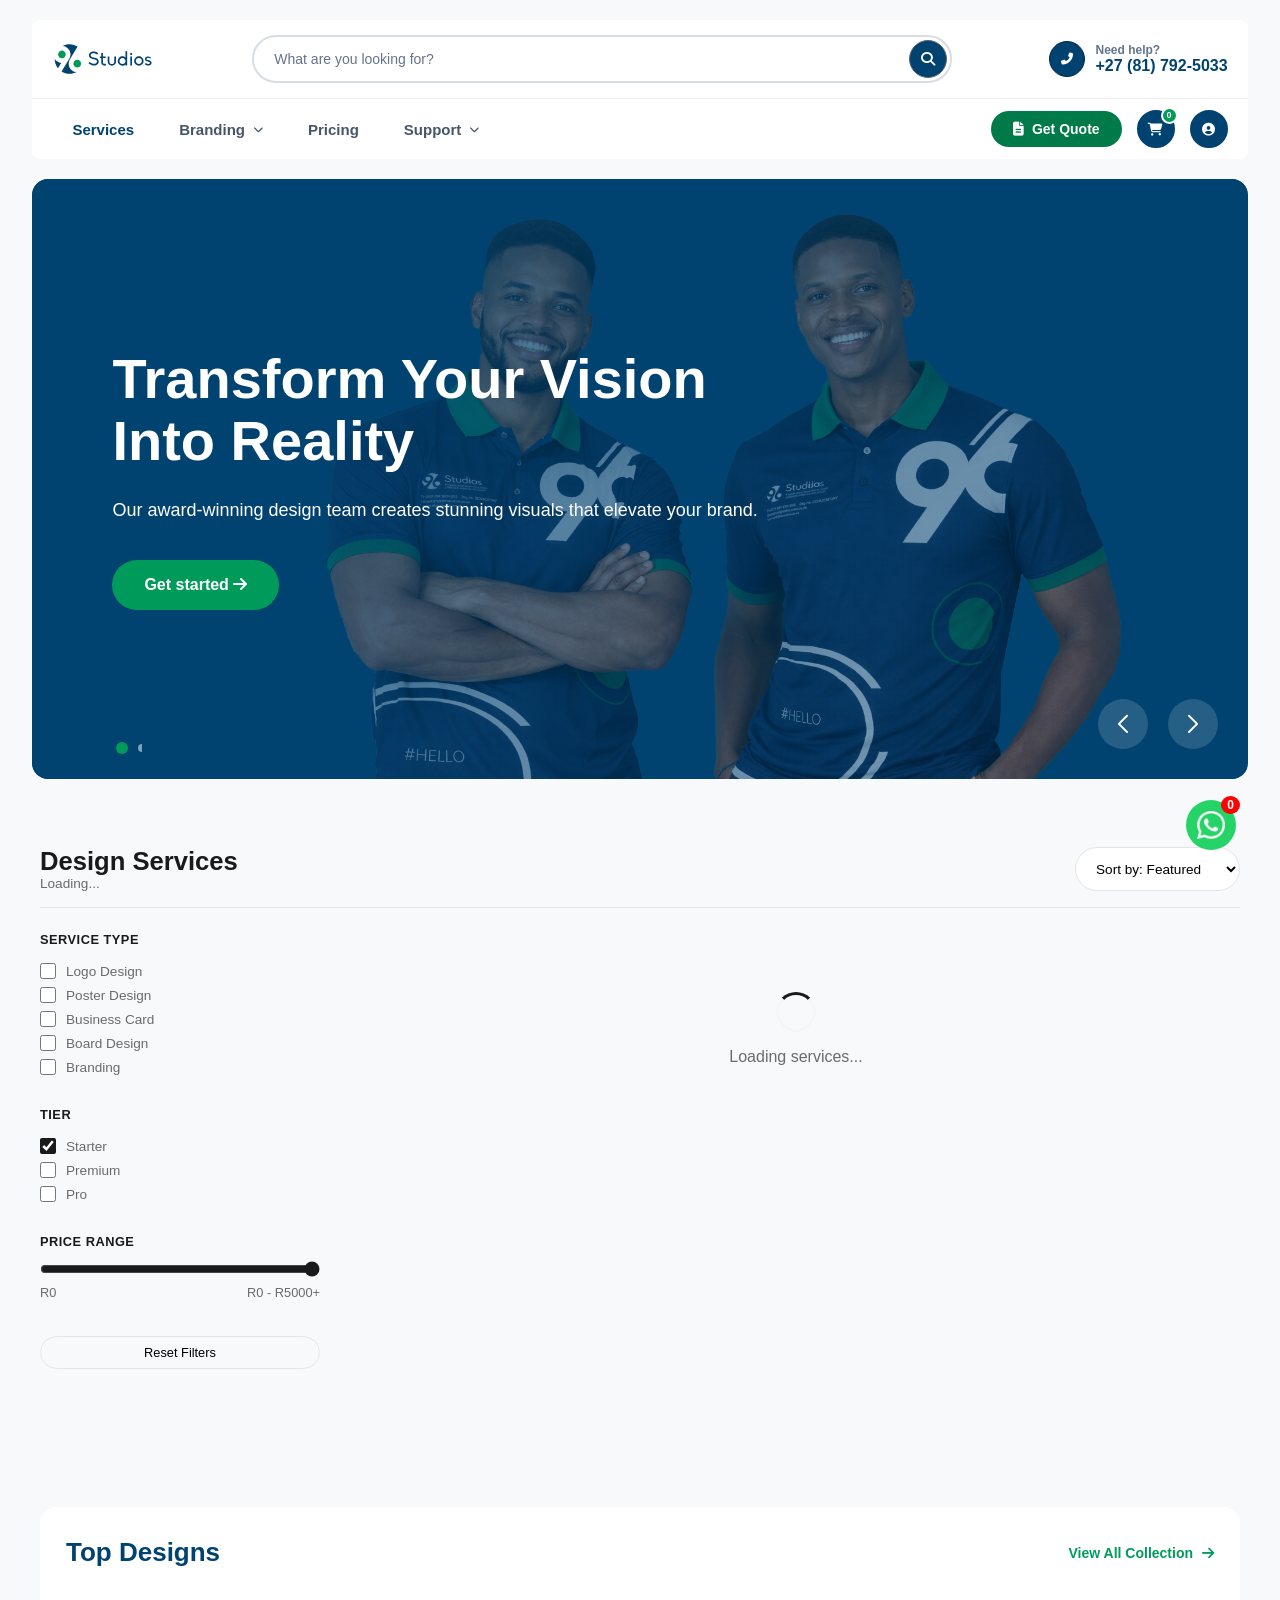
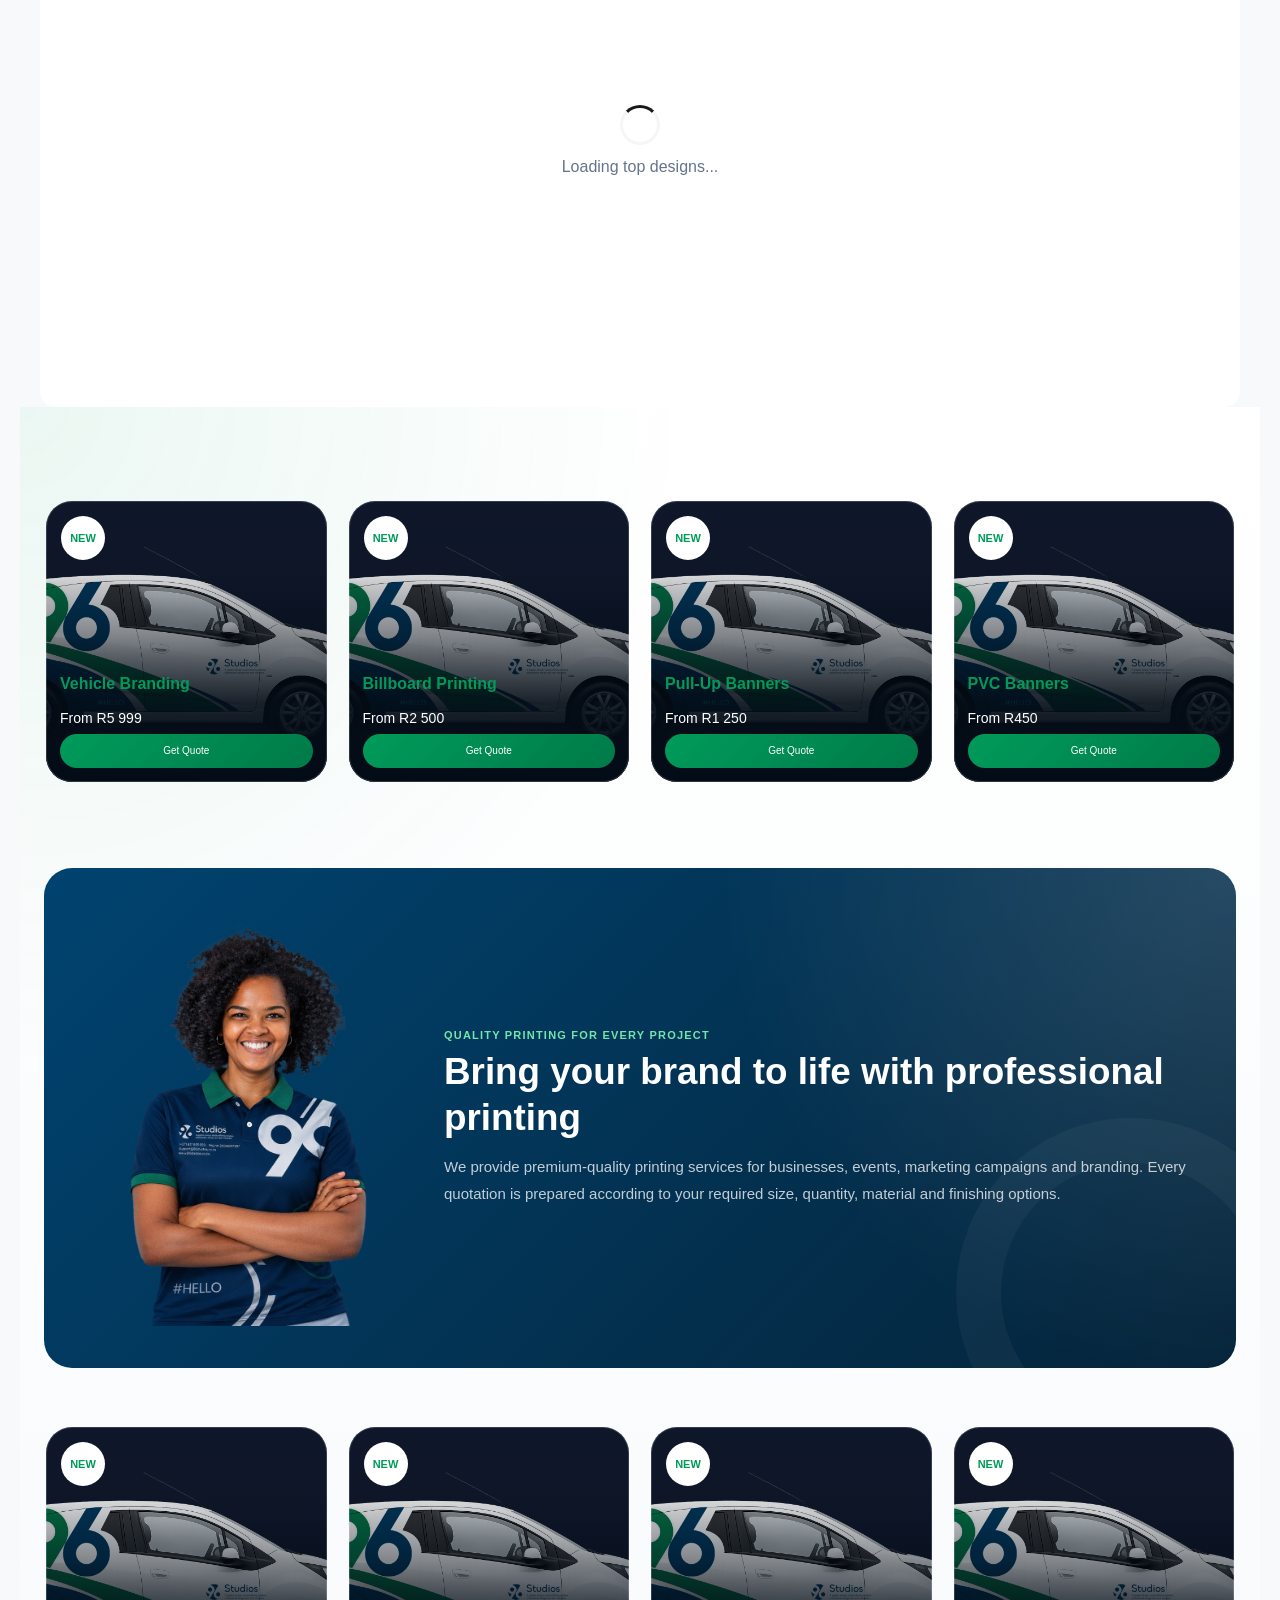
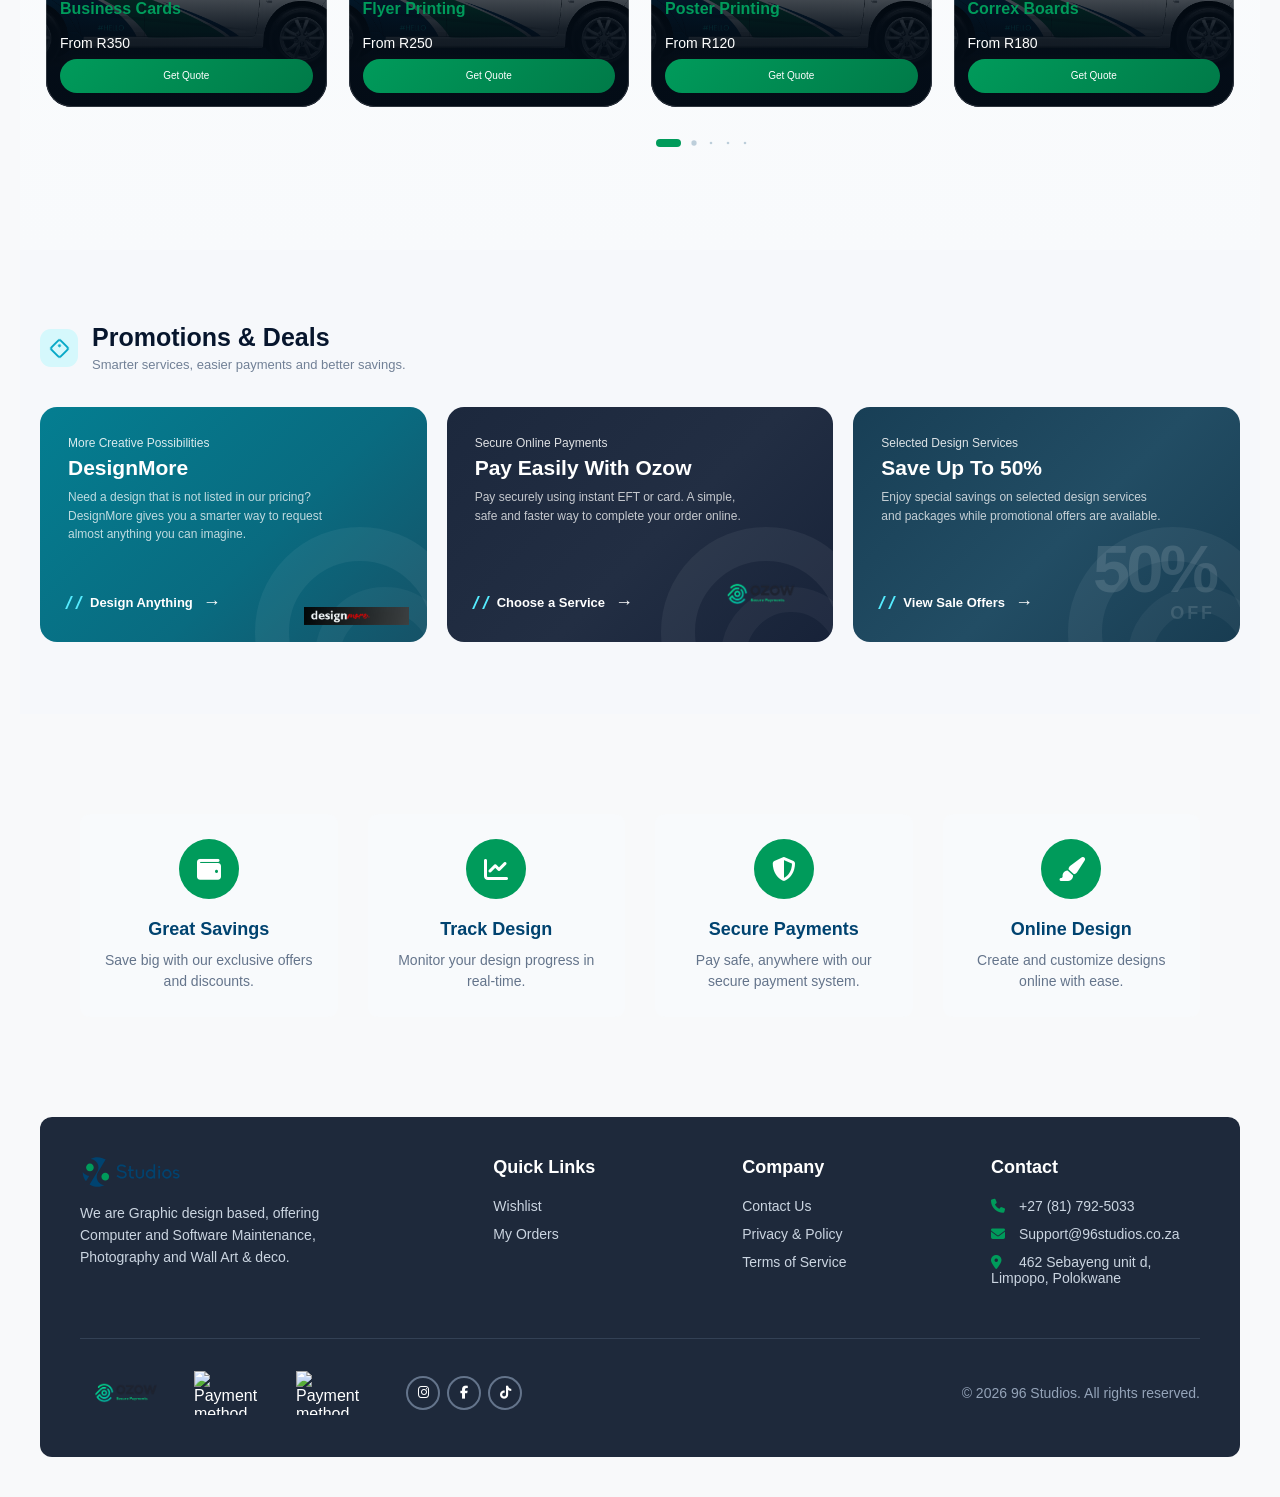
==== commit 52b7d0c6: "Add files via upload" ====
--- a/index.html
+++ b/index.html
@@ -1478,11 +1478,105 @@
                 <div class="confirmation-input-section">
                     <h3><i class="fas fa-info-circle"></i> Project Details</h3>
                     <div class="confirmation-input-grid">
-                        <div class="confirmation-form-group">
-                            <label>Sketch Image URL (optional)</label>
-                            <input type="url" id="sketchImageUrl" placeholder="https://example.com/your-sketch-image.jpg" />
-                            <div class="hint"><i class="fas fa-link"></i> Paste a link to your sketch or reference image</div>
-                        </div>
+                        
+                        <div class="confirmation-form-group confirmation-full-width">
+    <label for="sketchFile">
+        Upload Sketch or Reference
+        <span class="optional-label">Optional</span>
+    </label>
+
+    <div class="sketch-upload-box" id="sketchUploadBox">
+        <input
+            type="file"
+            id="sketchFile"
+            accept=".png,.jpg,.jpeg,.pdf,image/png,image/jpeg,application/pdf"
+        >
+
+        <label
+            for="sketchFile"
+            class="sketch-upload-label"
+        >
+            <span class="sketch-upload-icon">
+                <i class="fas fa-cloud-arrow-up"></i>
+            </span>
+
+            <span class="sketch-upload-text">
+                <strong>Choose a sketch file</strong>
+
+                <small>
+                    PNG, JPG, JPEG or PDF — maximum 5 MB
+                </small>
+            </span>
+
+            <span class="sketch-browse-button">
+                Browse
+            </span>
+        </label>
+    </div>
+
+    <div
+        class="sketch-file-preview"
+        id="sketchFilePreview"
+        hidden
+    >
+        <span class="sketch-preview-icon">
+            <i
+                class="fas fa-file-image"
+                id="sketchPreviewIcon"
+            ></i>
+        </span>
+
+        <span class="sketch-preview-details">
+            <strong id="sketchFileName">
+                Selected file
+            </strong>
+
+            <small id="sketchFileSize">
+                0 MB
+            </small>
+        </span>
+
+        <button
+            type="button"
+            class="remove-sketch-file"
+            id="removeSketchFile"
+            aria-label="Remove selected sketch"
+        >
+            <i class="fas fa-times"></i>
+        </button>
+    </div>
+
+    <div
+        class="sketch-upload-progress"
+        id="sketchUploadProgress"
+        hidden
+    >
+        <div class="sketch-progress-information">
+            <span id="sketchUploadStatus">
+                Uploading sketch…
+            </span>
+
+            <strong id="sketchUploadPercentage">
+                0%
+            </strong>
+        </div>
+
+        <div class="sketch-progress-track">
+            <div
+                class="sketch-progress-fill"
+                id="sketchProgressFill"
+            ></div>
+        </div>
+    </div>
+
+    <div class="hint">
+        <i class="fas fa-clock"></i>
+
+        Sketch files are securely stored and automatically
+        deleted five days after upload.
+    </div>
+</div>
+
                         <div class="confirmation-form-group">
                             <label>Design Description <span class="required">*</span></label>
                             <textarea id="designDescription" placeholder="Please describe your design requirements..."></textarea>
--- a/css/header.css
+++ b/css/header.css
@@ -4,7 +4,6 @@
     margin: 0 auto;
     background: white;
     border-radius: 8px;
-    box-shadow: 0 4px 20px rgba(0, 0, 0, 0.08);
     overflow: visible;
     opacity: 0;
     transform: translateY(-20px);
@@ -72,35 +71,76 @@
     text-align: center;
 }
 
+/* =========================================================
+   CIRCULAR BLACK SOCIAL ICONS
+========================================================= */
+
 .social-icons {
     display: flex;
-    gap: 15px;
-    align-items: center;
+    align-items: center;
+    gap: 7px;
 }
 
 .social-icon {
-    color: white;
-    opacity: 0.8;
-    transition: opacity 0.2s;
-    font-size: 16px;
+    display: inline-flex;
+    align-items: center;
+    justify-content: center;
+
+    width: 28px;
+    height: 28px;
+    flex: 0 0 28px;
+
+    border: 1px solid #6b7280;
+    border-radius: 50%;
+
+    background: #004370;
+    color: #ffffff;
+
+    font-size: 11px;
+    text-decoration: none;
+    opacity: 1;
+
+    transition:
+        border-color 0.2s ease,
+        background 0.2s ease,
+        transform 0.2s ease;
 }
 
 .social-icon:hover {
+    border-color: #ffffff;
+    background: #004370;
+    color: #ffffff;
+}
+
+.close-offer {
+    display: inline-flex;
+    align-items: center;
+    justify-content: center;
+
+    width: 28px;
+    height: 28px;
+    padding: 0;
+
+    border: 1px solid #6b7280;
+    border-radius: 50%;
+
+    background: #000000;
+    color: #ffffff;
+
+    font-size: 11px;
+    cursor: pointer;
     opacity: 1;
-}
-
-.close-offer {
-    background: none;
-    border: none;
-    color: white;
-    cursor: pointer;
-    opacity: 0.7;
-    transition: opacity 0.2s;
-    padding: 5px;
+
+    transition:
+        border-color 0.2s ease,
+        background 0.2s ease,
+        transform 0.2s ease;
 }
 
 .close-offer:hover {
-    opacity: 1;
+    border-color: #ffffff;
+    background: #171717;
+    transform: rotate(90deg);
 }
 
 .mobile-contact-offer {
@@ -115,17 +155,6 @@
     display: flex;
     align-items: center;
     gap: 8px;
-}
-
-.phone-icon {
-    width: 24px;
-    height: 24px;
-    background: rgba(255, 255, 255, 0.2);
-    border-radius: 50%;
-    display: flex;
-    align-items: center;
-    justify-content: center;
-    font-size: 11px;
 }
 
 .phone-number {
@@ -155,6 +184,10 @@
     width: auto;
 }
 
+/* =========================================================
+   BLACK AND WHITE SEARCH BAR
+========================================================= */
+
 .search-container {
     position: relative;
     width: 100%;
@@ -163,27 +196,67 @@
 }
 
 .search-input {
+    display: block;
     width: 100%;
-    padding: 12px 20px 12px 45px;
-    border: 2px solid #e1e5e9;
-    border-radius: 25px;
-    font-size: 15px;
-    transition: all 0.3s;
-    background: #f8f9fa;
+    height: 48px;
+
+    padding: 0 58px 0 20px;
+
+    border: 2px solid #d7dde3;
+    border-radius: 999px;
+
+    outline: none;
+    background: #ffffff;
+    color: #111827;
+
+    font-family: inherit;
+    font-size: 14px;
+
+    transition:
+        border-color 0.2s ease,
+        box-shadow 0.2s ease;
+}
+
+.search-input::placeholder {
+    color: #64748b;
+    opacity: 1;
 }
 
 .search-input:focus {
-    outline: none;
-    background: white;
-    border-color: var(--accent);
-}
-
-.search-icon {
+    border-color: #111111;
+
+    box-shadow:
+        0 0 0 3px rgba(0, 0, 0, 0.06);
+}
+
+.search-submit {
     position: absolute;
-    left: 15px;
     top: 50%;
+    right: 5px;
+
+    display: inline-flex;
+    align-items: center;
+    justify-content: center;
+
+    width: 38px;
+    height: 38px;
+    padding: 0;
+
+    border: 1px solid #5f6670;
+    border-radius: 50%;
+
+    background: #004370;
+    color: #ffffff;
+
+    font-size: 14px;
+    cursor: pointer;
+
     transform: translateY(-50%);
-    color: var(--gray);
+
+    transition:
+        border-color 0.2s ease,
+        background 0.2s ease,
+        transform 0.2s ease;
 }
 
 .contact-info {
@@ -196,14 +269,26 @@
 }
 
 .contact-icon {
+    display: inline-flex;
+    align-items: center;
+    justify-content: center;
+
     width: 36px;
     height: 36px;
-    background: rgba(0, 155, 91, 0.1);
+    flex: 0 0 36px;
+
+    border: 1px solid #002741;
     border-radius: 50%;
-    display: flex;
-    align-items: center;
-    justify-content: center;
-    color: var(--accent);
+
+    background: #004370;
+    color: #ffffff;
+
+    font-size: 12px;
+
+    transition:
+        border-color 0.2s ease,
+        background 0.2s ease,
+        transform 0.2s ease;
 }
 
 .desktop-nav {
@@ -269,23 +354,48 @@
 
 .nav-icon {
     position: relative;
-    width: 40px;
-    height: 40px;
+
+    display: inline-flex;
+    align-items: center;
+    justify-content: center;
+
+    width: 38px;
+    height: 38px;
+    flex: 0 0 38px;
+
+    border: 2px solid #004370;
     border-radius: 50%;
-    display: flex;
-    align-items: center;
-    justify-content: center;
-    background: #f8f9fa;
-    color: #475569;
-    transition: all 0.2s;
+
+    background: #004370;
+    color: #ffffff;
+
+    font-size: 13px;
+    text-decoration: none;
     cursor: pointer;
-    border: none;
-    font-size: 16px;
-}
-
-.nav-icon:hover {
-    background: #e2e8f0;
-    color: var(--primary);
+
+    transition:
+        border-color 0.2s ease,
+        background 0.2s ease,
+        color 0.2s ease,
+        transform 0.2s ease;
+}
+
+.nav-icon .badge {
+    top: -5px;
+    right: -5px;
+
+    min-width: 17px;
+    height: 17px;
+    padding: 0 4px;
+
+    border: 2px solid #ffffff;
+    border-radius: 999px;
+
+    background: var(--accent, #009b5b);
+    color: #ffffff;
+
+    font-size: 9px;
+    line-height: 1;
 }
 
 .badge {
@@ -322,7 +432,6 @@
 
 .get-quote-btn:hover {
     background: linear-gradient(135deg, #00824c, #00693d);
-    transform: translateY(-2px);
 }
 
 .profile-initials {
@@ -392,7 +501,6 @@
     right: 0;
     background: white;
     padding: 10px 0;
-    box-shadow: 0 -2px 10px rgba(0, 0, 0, 0.1);
     z-index: 1000;
 }
 
@@ -598,9 +706,6 @@
 
     background: #ffffff;
 
-    box-shadow:
-        0 30px 70px rgba(15, 23, 42, 0.2),
-        0 8px 20px rgba(15, 23, 42, 0.08);
 }
 
 /* Large service feature cards */
@@ -746,3 +851,21 @@
         display: none;
     }
 }
+
+@media (max-width: 560px) {
+    .search-container {
+        padding: 5px;
+    }
+
+    .search-input {
+        height: 40px;
+        padding-left: 16px;
+        font-size: 13px;
+    }
+
+    .search-submit {
+        width: 40px;
+        height: 40px;
+        flex-basis: 40px;
+    }
+}
--- a/css/hero.css
+++ b/css/hero.css
@@ -4,7 +4,6 @@
     margin: 20px auto;
     border-radius: 16px;
     overflow: hidden;
-    box-shadow: 0 20px 40px rgba(0, 0, 0, 0.1);
     position: relative;
 }
 
@@ -177,7 +176,6 @@
     display: none;
     overflow-y: auto;
     padding: 0;
-    box-shadow: 0 15px 35px rgba(0, 0, 0, 0.15);
 }
 
 .search-results-dropdown.active {
--- a/css/promotions.css
+++ b/css/promotions.css
@@ -0,0 +1,502 @@
+/* =========================================================
+   PROMOTIONS AND DEALS SECTION
+========================================================= */
+
+.promotions-section {
+    width: 100%;
+    padding: 72px 20px;
+    background: #f6f8fb;
+}
+
+.promotions-container {
+    width: 100%;
+    max-width: 1400px;
+    margin: 0 auto;
+}
+
+/* =========================================================
+   SECTION HEADING
+========================================================= */
+
+.promotions-heading {
+    display: flex;
+    align-items: center;
+    gap: 14px;
+    margin-bottom: 32px;
+}
+
+.promotions-heading-mark {
+    display: flex;
+    align-items: center;
+    justify-content: center;
+
+    width: 38px;
+    height: 38px;
+
+    flex: 0 0 38px;
+
+    border-radius: 11px;
+    background: #d5f8fc;
+}
+
+.promotions-heading-mark span {
+    position: relative;
+    width: 15px;
+    height: 15px;
+
+    border: 2px solid #08a9c7;
+    border-radius: 3px;
+
+    transform: rotate(45deg);
+}
+
+.promotions-heading-mark span::after {
+    content: "";
+    position: absolute;
+    top: 2px;
+    left: 2px;
+
+    width: 3px;
+    height: 3px;
+
+    border-radius: 50%;
+    background: #08a9c7;
+}
+
+.promotions-heading-text h2 {
+    margin: 0 0 3px;
+    color: #07162d;
+    font-size: 25px;
+    font-weight: 800;
+    line-height: 1.2;
+}
+
+.promotions-heading-text p {
+    margin: 0;
+    color: #718096;
+    font-size: 13px;
+    line-height: 1.5;
+}
+
+/* =========================================================
+   PROMOTION GRID
+========================================================= */
+
+.promotions-grid {
+    display: grid;
+    grid-template-columns: repeat(3, minmax(0, 1fr));
+    gap: 20px;
+}
+
+/* =========================================================
+   SHARED CARD
+========================================================= */
+
+.promotion-card {
+    position: relative;
+    min-height: 235px;
+    overflow: hidden;
+    isolation: isolate;
+
+    display: flex;
+    align-items: stretch;
+
+    border-radius: 17px;
+
+    color: #ffffff;
+
+}
+
+
+.promotion-card-content {
+    position: relative;
+    z-index: 3;
+
+    display: flex;
+    flex-direction: column;
+    align-items: flex-start;
+
+    width: 100%;
+    padding: 29px 28px;
+}
+
+.promotion-card-decoration {
+    position: absolute;
+    z-index: 1;
+    right: -38px;
+    bottom: -95px;
+
+    width: 210px;
+    height: 210px;
+
+    border: 34px solid rgba(255, 255, 255, 0.055);
+    border-radius: 50%;
+}
+
+.promotion-card-decoration::after {
+    content: "";
+    position: absolute;
+    top: 26px;
+    left: 26px;
+
+    width: 90px;
+    height: 90px;
+
+    border: 25px solid rgba(255, 255, 255, 0.045);
+    border-radius: 50%;
+}
+
+/* =========================================================
+   CARD BACKGROUNDS
+========================================================= */
+
+.designmore-promotion {
+    background:
+        linear-gradient(
+            135deg,
+            #047e91 0%,
+            #096b80 58%,
+            #165267 100%
+        );
+}
+
+.ozow-promotion {
+    background:
+        linear-gradient(
+            135deg,
+            #1c283d 0%,
+            #222e43 55%,
+            #172238 100%
+        );
+}
+
+.sale-promotion {
+    background:
+        linear-gradient(
+            135deg,
+            #183f56 0%,
+            #224d64 55%,
+            #183c51 100%
+        );
+}
+
+/* =========================================================
+   BADGES
+========================================================= */
+
+.promotion-badge {
+    display: inline-flex;
+    align-items: center;
+    justify-content: center;
+
+    margin-bottom: 18px;
+    padding: 6px 12px;
+
+    border-radius: 999px;
+
+    color: #07162d;
+    font-size: 10px;
+    font-weight: 800;
+    letter-spacing: 0.025em;
+    line-height: 1;
+    text-transform: uppercase;
+}
+
+.promotion-badge-new {
+    background: #22d3ee;
+}
+
+.promotion-badge-fast {
+    background: #8b5cf6;
+    color: #ffffff;
+}
+
+.promotion-badge-sale {
+    background: #ff7272;
+    color: #5c1111;
+}
+
+/* =========================================================
+   CARD TEXT
+========================================================= */
+
+.promotion-eyebrow {
+    display: block;
+    margin-bottom: 5px;
+
+    color: rgba(255, 255, 255, 0.85);
+    font-size: 12px;
+    font-weight: 500;
+}
+
+.promotion-card h3 {
+    margin: 0 0 7px;
+
+    color: #ffffff;
+    font-size: 21px;
+    font-weight: 800;
+    line-height: 1.25;
+}
+
+.promotion-card p {
+    max-width: 85%;
+    margin: 0 0 19px;
+
+    color: rgba(255, 255, 255, 0.74);
+    font-size: 12px;
+    line-height: 1.55;
+}
+
+/* =========================================================
+   CARD LINKS
+========================================================= */
+
+.promotion-action {
+    display: inline-flex;
+    align-items: center;
+    gap: 10px;
+
+    margin-top: auto;
+
+    color: #ffffff;
+    font-size: 13px;
+    font-weight: 800;
+    text-decoration: none;
+}
+
+.promotion-action::before {
+    content: "";
+    width: 8px;
+    height: 13px;
+
+    border: 2px solid #55ecff;
+    border-top: none;
+    border-bottom: none;
+
+    transform: skewX(-24deg);
+}
+
+.promotion-arrow {
+    display: inline-block;
+    font-size: 18px;
+    font-weight: 400;
+
+    transition: transform 0.2s ease;
+}
+
+/* =========================================================
+   DESIGNMORE IMAGE
+========================================================= */
+
+.designmore-card-image {
+    position: absolute;
+    z-index: 2;
+    right: 18px;
+    bottom: 17px;
+
+    width: 105px;
+    max-height: 105px;
+
+    object-fit: contain;
+    object-position: center;
+
+    opacity: 0.94;
+
+    pointer-events: none;
+
+    transition:
+        transform 0.35s ease,
+        opacity 0.35s ease;
+}
+
+
+/* =========================================================
+   OZOW LOGO
+========================================================= */
+
+.ozow-card-logo {
+    position: absolute;
+    z-index: 2;
+    right: 22px;
+    bottom: 20px;
+
+    display: flex;
+    align-items: center;
+    justify-content: center;
+
+    width: 100px;
+    height: 56px;
+    padding: 10px 13px;
+
+    border-radius: 12px;
+
+    background: rgba(255, 255, 255, 0);
+
+}
+
+.ozow-card-logo img {
+    display: block;
+    width: 100%;
+    max-height: 100%;
+    object-fit: contain;
+}
+
+/* =========================================================
+   SALE AMOUNT
+========================================================= */
+
+.sale-card-amount {
+    position: absolute;
+    z-index: 2;
+    right: 25px;
+    bottom: 18px;
+
+    display: flex;
+    flex-direction: column;
+    align-items: flex-end;
+
+    color: rgba(255, 255, 255, 0.12);
+
+    pointer-events: none;
+}
+
+.sale-card-amount strong {
+    font-size: 67px;
+    font-weight: 900;
+    line-height: 0.9;
+    letter-spacing: -0.06em;
+}
+
+.sale-card-amount span {
+    margin-top: 3px;
+    font-size: 18px;
+    font-weight: 900;
+    letter-spacing: 0.16em;
+}
+
+/* =========================================================
+   TABLET
+========================================================= */
+
+@media (max-width: 1050px) {
+    .promotions-grid {
+        grid-template-columns: repeat(2, minmax(0, 1fr));
+    }
+
+    .sale-promotion {
+        grid-column: 1 / -1;
+    }
+
+    .promotion-card p {
+        max-width: 78%;
+    }
+}
+
+/* =========================================================
+   MOBILE
+========================================================= */
+
+@media (max-width: 700px) {
+    .promotions-section {
+        padding: 50px 15px;
+    }
+
+    .promotions-heading {
+        margin-bottom: 24px;
+    }
+
+    .promotions-heading-text h2 {
+        font-size: 22px;
+    }
+
+    .promotions-grid {
+        grid-template-columns: 1fr;
+        gap: 16px;
+    }
+
+    .sale-promotion {
+        grid-column: auto;
+    }
+
+    .promotion-card {
+        min-height: 245px;
+    }
+
+    .promotion-card-content {
+        padding: 26px 23px;
+    }
+
+    .promotion-card p {
+        max-width: 78%;
+    }
+}
+
+/* =========================================================
+   SMALL MOBILE
+========================================================= */
+
+@media (max-width: 430px) {
+    .promotions-section {
+        padding-right: 12px;
+        padding-left: 12px;
+    }
+
+    .promotions-heading {
+        align-items: flex-start;
+    }
+
+    .promotions-heading-mark {
+        width: 35px;
+        height: 35px;
+        flex-basis: 35px;
+    }
+
+    .promotions-heading-text h2 {
+        font-size: 20px;
+    }
+
+    .promotions-heading-text p {
+        max-width: 260px;
+        font-size: 12px;
+    }
+
+    .promotion-card {
+        min-height: 260px;
+    }
+
+    .promotion-card-content {
+        padding: 24px 20px;
+    }
+
+    .promotion-card h3 {
+        font-size: 20px;
+    }
+
+    .promotion-card p {
+        max-width: 100%;
+        padding-right: 55px;
+    }
+
+    .designmore-card-image {
+        right: 13px;
+        bottom: 13px;
+        width: 80px;
+        max-height: 80px;
+    }
+
+    .ozow-card-logo {
+        right: 14px;
+        bottom: 15px;
+        width: 86px;
+        height: 48px;
+    }
+
+    .sale-card-amount {
+        right: 18px;
+        bottom: 17px;
+    }
+
+    .sale-card-amount strong {
+        font-size: 54px;
+    }
+}
--- a/css/services.css
+++ b/css/services.css
@@ -152,11 +152,6 @@
     position: relative;
 }
 
-.product-card:hover {
-    transform: translateY(-4px);
-    box-shadow: 0 16px 48px rgba(0, 0, 0, 0.08);
-}
-
 .card-top{
     display:flex;
     justify-content:flex-end;
@@ -298,7 +293,7 @@
 
 .btn-primary {
     flex: 1;
-    background: #1a1a1a;
+    background: #009B5B;
     color: white;
     border: none;
     padding: 10px 0;
@@ -636,7 +631,6 @@
     border-radius: 12px;
     transition:
         transform 0.25s ease,
-        box-shadow 0.25s ease;
 }
 
 .top-design-image-wrap {
@@ -696,7 +690,6 @@
     background: rgba(255, 255, 255, 0.94);
     border: 0;
     border-radius: 50%;
-    box-shadow: 0 5px 14px rgba(15, 23, 42, 0.08);
     cursor: pointer;
     transition:
         transform 0.2s ease,
--- a/css/features.css
+++ b/css/features.css
@@ -6,11 +6,9 @@
 }
 
 .features-container {
-    background: white;
+    background: rgba(255, 255, 255, 0);
     border-radius: 12px;
     padding: 40px;
-    box-shadow: 0 4px 20px rgba(0, 0, 0, 0.08);
-    border: 1px solid var(--border);
 }
 
 .features-grid {
@@ -24,12 +22,6 @@
     padding: 25px;
     border-radius: 10px;
     background: #f8fafc;
-    transition: transform 0.3s ease, box-shadow 0.3s ease;
-}
-
-.feature-card:hover {
-    transform: translateY(-5px);
-    box-shadow: 0 8px 25px rgba(0, 0, 0, 0.08);
 }
 
 .feature-icon {
--- a/css/printing.css
+++ b/css/printing.css
@@ -49,12 +49,6 @@
    CARD GRID
 ========================================================= */
 
-.printing-grid {
-    display: grid;
-    grid-template-columns: repeat(5, minmax(0, 1fr));
-    gap: 22px;
-    width: 100%;
-}
 
 /* =========================================================
    SQUARE PRINTING CARDS
@@ -256,7 +250,7 @@
     grid-template-columns: auto minmax(0, 1fr);
     gap: 28px;
     align-items: center;
-    margin: 55px 0;
+    margin: 38px 0 55px;
     padding: 42px;
     overflow: hidden;
     border-radius: 28px;
@@ -374,154 +368,6 @@
     }
 }
 
-/* =========================================================
-   LAPTOP
-========================================================= */
-
-@media (max-width: 1200px) {
-    .printing-grid {
-        grid-template-columns: repeat(3, minmax(0, 1fr));
-    }
-}
-
-/* =========================================================
-   TABLET
-========================================================= */
-
-@media (max-width: 820px) {
-    .printing-section {
-        padding: 70px 0;
-    }
-
-    .printing-grid {
-        grid-template-columns: repeat(2, minmax(0, 1fr));
-        gap: 20px;
-    }
-
-    .printing-card-content {
-        padding: 20px;
-    }
-
-    .printing-card h3 {
-        font-size: 21px;
-    }
-
-    .printing-description {
-        font-size: 12px;
-        -webkit-line-clamp: 3;
-    }
-
-    .printing-price {
-        font-size: 18px;
-    }
-
-    .printing-quote-btn {
-        min-height: 42px;
-        font-size: 11px;
-    }
-
-    .printing-feature-message {
-        grid-template-columns: 1fr;
-        padding: 36px 30px;
-        text-align: center;
-    }
-
-    .printing-feature-icon {
-        margin: 0 auto;
-    }
-
-    .printing-feature-content h3,
-    .printing-feature-content p {
-        margin-right: auto;
-        margin-left: auto;
-    }
-}
-
-/* =========================================================
-   MOBILE
-========================================================= */
-
-@media (max-width: 560px) {
-    .printing-section {
-        padding: 58px 0;
-    }
-
-    .printing-heading {
-        margin-bottom: 32px;
-        padding: 0 5px;
-    }
-
-    .printing-heading p {
-        font-size: 14px;
-        line-height: 1.7;
-    }
-
-    .printing-grid {
-        grid-template-columns: 1fr;
-        gap: 20px;
-    }
-
-    .printing-card {
-        width: 100%;
-        min-height: 0;
-        aspect-ratio: 1 / 1;
-        border-radius: 24px;
-    }
-
-    .printing-card-top {
-        top: 16px;
-        left: 16px;
-    }
-
-    .printing-new-tag {
-        height: 34px;
-        padding: 0 19px;
-        font-size: 11px;
-    }
-
-    .printing-card-content {
-        padding: 23px;
-    }
-
-    .printing-card h3 {
-        font-size: 23px;
-    }
-
-    .printing-description {
-        font-size: 14px;
-        line-height: 1.55;
-        -webkit-line-clamp: 3;
-    }
-
-    .printing-price {
-        font-size: 20px;
-    }
-
-    .printing-quote-btn {
-        min-height: 45px;
-        padding: 11px 17px;
-        font-size: 12px;
-    }
-
-    .printing-feature-message {
-        gap: 20px;
-        margin: 40px 0;
-        padding: 32px 22px;
-        border-radius: 24px;
-    }
-
-    .printing-feature-icon {
-        width: 74px;
-        height: 74px;
-        border-radius: 20px;
-        font-size: 29px;
-    }
-
-    .printing-feature-content p {
-        font-size: 14px;
-        line-height: 1.7;
-    }
-}
 
 /* =========================================================
    SMALL MOBILE
@@ -1328,9 +1174,6 @@
 
     background: #ffffff;
 
-    box-shadow:
-        0 30px 70px rgba(15, 23, 42, 0.2),
-        0 8px 20px rgba(15, 23, 42, 0.08);
 }
 
 .branding-mega-feature {
@@ -1513,9 +1356,6 @@
 
     background: #ffffff;
 
-    box-shadow:
-        0 30px 70px rgba(15, 23, 42, 0.2),
-        0 8px 20px rgba(15, 23, 42, 0.08);
 }
 
 .pricing-mega-feature {
@@ -1938,4 +1778,97 @@
     .header-popup {
         display: none;
     }
+}
+
+/* =========================================================
+   PRINTING SERVICES SWIPERS
+========================================================= */
+
+.printing-swiper {
+    position: relative;
+    width: 100%;
+    height: auto;
+    overflow: hidden;
+    padding: 4px 2px 48px;
+}
+
+.printing-swiper-wrapper {
+    display: flex;
+    align-items: stretch;
+}
+
+.printing-swiper-slide {
+    display: flex;
+    height: auto;
+    min-width: 0;
+}
+
+.printing-swiper-slide .printing-card {
+    width: 100%;
+    height: auto;
+}
+
+/* Prevent the hero Swiper height from affecting printing */
+
+.printing-section .printing-swiper {
+    height: auto;
+    border-radius: 0;
+}
+
+/* Pagination */
+
+.printing-swiper .swiper-pagination {
+    position: absolute;
+    right: 0 !important;
+    bottom: 8px !important;
+    left: 0 !important;
+
+    display: flex;
+    align-items: center;
+    justify-content: center;
+    gap: 3px;
+
+    width: 100% !important;
+
+    transform: none !important;
+}
+
+.printing-swiper .swiper-pagination-bullet {
+    width: 8px;
+    height: 8px;
+    margin: 0 3px !important;
+
+    border-radius: 999px;
+
+    background: rgba(0, 67, 112, 0.24);
+    opacity: 1;
+
+    transition:
+        width 0.25s ease,
+        background 0.25s ease,
+        transform 0.25s ease;
+}
+
+.printing-swiper .swiper-pagination-bullet-active {
+    width: 25px;
+
+    background: var(--accent, #009b5b);
+
+    transform: none;
+}
+
+/* Stop accidental text selection while dragging */
+
+.printing-swiper {
+    user-select: none;
+}
+
+.printing-swiper img {
+    -webkit-user-drag: none;
+}
+
+/* Give the second slider enough spacing below it */
+
+.printing-swiper-bottom {
+    margin-bottom: 5px;
 }
--- a/css/footer.css
+++ b/css/footer.css
@@ -86,29 +86,39 @@
     flex-wrap: wrap;
 }
 
-.ozow-logo-container {
-    display: flex;
-    align-items: center;
-}
-
-.ozow-logo-wrapper {
-    padding: 10px 15px;
-    border-radius: 8px;
+/* =========================================================
+   FOOTER PAYMENT LOGOS
+========================================================= */
+
+.payment-logos {
+    display: flex;
+    align-items: center;
+    flex-wrap: wrap;
+    gap: 10px;
+}
+
+.payment-logo-wrapper {
     display: flex;
     align-items: center;
     justify-content: center;
-    transition: transform 0.3s ease;
-}
-
-.ozow-logo-wrapper:hover {
-    transform: translateY(-2px);
-}
-
-.ozow-logo {
-    height: 35px;
-    width: auto;
+
+    width: 92px;
+    height: 48px;
+    padding: 2px 12px;
+
+    border-radius: 9px;
+
+    background: #ffffff00;
+
+
+}
+
+.payment-logo {
+    display: block;
+    width: 100%;
+    height: 100%;
+    max-width: 100%;
     object-fit: contain;
-    filter: brightness(0.9);
 }
 
 .copyright {
@@ -160,16 +170,9 @@
     height: 50px;
     background-color: #25D366;
     border-radius: 50%;
-    box-shadow: 0 6px 15px rgba(0, 0, 0, 0.25);
-    transition: transform 0.3s ease, box-shadow 0.3s ease;
     display: flex;
     align-items: center;
     justify-content: center;
-}
-
-.whatsapp-btn:hover {
-    transform: scale(1.05);
-    box-shadow: 0 8px 25px rgba(37, 211, 102, 0.4);
 }
 
 .whatsapp-btn .icon {
@@ -216,9 +219,10 @@
         gap: 20px;
         text-align: center;
     }
-    .ozow-logo-container {
-        order: 1;
-    }
+    .payment-logos {
+            order: 1;
+            justify-content: center;
+        }
     .copyright {
         order: 2;
         margin-left: 0;
@@ -245,10 +249,33 @@
 }
 
 @media (max-width: 480px) {
-    .ozow-logo-wrapper {
-        padding: 5px 12px;
-    }
-    .ozow-logo {
-        height: 40px;
-    }
+    .payment-logos {
+        gap: 7px;
+    }
+
+    .payment-logo-wrapper {
+        width: 82px;
+        height: 44px;
+        padding: 7px 10px;
+    }
+}
+
+.footer-bottom .social-icon {
+    width: 34px;
+    height: 34px;
+    flex-basis: 34px;
+
+    border: 2px solid #64748b;
+    border-radius: 50%;
+
+    background: #00000000;
+    color: #ffffff;
+
+    font-size: 13px;
+}
+
+.footer-bottom .social-icon:hover {
+    border-color: #ffffff00;
+    background: #02253d;
+    color: #ffffff;
 }
--- a/css/auth.css
+++ b/css/auth.css
@@ -16,7 +16,7 @@
 .password-wrapper { position:relative; }
 .password-toggle { position:absolute; right:15px; top:50%; transform:translateY(-50%); background:none; border:none; color:#64748b; cursor:pointer; }
 .auth-button { width:100%; padding:16px; background:linear-gradient(135deg,#009B5B,#007a48); color:white; border:none; border-radius:10px; font-size:16px; font-weight:600; cursor:pointer; }
-.auth-button:hover { transform:translateY(-2px); box-shadow:0 6px 20px rgba(0,155,91,0.3); }
+.auth-button:hover { transform:translateY(-2px); }
 .divider { text-align:center; margin:25px 0; color:#64748b; font-size:14px; }
 .google-button { width:100%; padding:14px; background:white; color:#334155; border:2px solid #e2e8f0; border-radius:10px; font-size:15px; font-weight:600; cursor:pointer; display:flex; align-items:center; justify-content:center; gap:10px; }
 .google-button:hover { background:#f8fafc; }
--- a/css/cart.css
+++ b/css/cart.css
@@ -137,4 +137,158 @@
 .confirmation-selection-summary
 .cart-selection-total {
     margin-top: 6px;
+}
+
+/* =========================================================
+   CUSTOMER DETAILS & DELIVERY ADDRESS
+========================================================= */
+
+.confirmation-input-section {
+    background: #ffffff;
+    border: 1px solid #e2e8f0;
+    border-radius: 14px;
+    padding: 24px;
+}
+
+.confirmation-input-section h3 {
+    display: flex;
+    align-items: center;
+    gap: 10px;
+
+    margin: 0 0 8px;
+
+    color: #004370;
+    font-size: 20px;
+    font-weight: 700;
+}
+
+.confirmation-input-section h3 i {
+    color: #009B5B;
+}
+
+.confirmation-section-note {
+    margin: 0 0 22px;
+    color: #64748b;
+    font-size: 14px;
+    line-height: 1.6;
+}
+
+.confirmation-input-grid {
+    display: grid;
+    grid-template-columns: repeat(2, minmax(0,1fr));
+    gap: 18px;
+}
+
+.confirmation-form-group {
+    margin: 0;
+}
+
+.confirmation-full-width {
+    grid-column: 1 / -1;
+}
+
+.confirmation-form-group input,
+.confirmation-form-group select,
+.confirmation-form-group textarea {
+    width: 100%;
+    padding: 14px 16px;
+
+    border: 2px solid #e2e8f0;
+    border-radius: 10px;
+
+    background: #ffffff;
+
+    font-size: 14px;
+    font-family: inherit;
+
+    transition:
+        border-color .25s,
+        box-shadow .25s;
+}
+
+.confirmation-form-group input:focus,
+.confirmation-form-group select:focus,
+.confirmation-form-group textarea:focus {
+
+    outline: none;
+
+    border-color: #009B5B;
+
+    box-shadow:
+        0 0 0 4px rgba(0,155,91,.08);
+}
+
+.confirmation-form-group textarea {
+    min-height: 120px;
+    resize: vertical;
+}
+
+.required {
+    color: #ef4444;
+    margin-left: 3px;
+}
+
+.hint {
+    display: flex;
+    align-items: center;
+    gap: 7px;
+
+    margin-top: 8px;
+
+    color: #64748b;
+    font-size: 12px;
+}
+
+.hint i {
+    color: #25D366;
+}
+
+.delivery-copy-option {
+    display: flex;
+    align-items: center;
+    gap: 10px;
+
+    margin-bottom: 20px;
+
+    padding: 14px 16px;
+
+    border: 1px solid #dbe4ea;
+    border-radius: 10px;
+
+    background: #f8fafc;
+
+    cursor: pointer;
+}
+
+.delivery-copy-option input {
+    width: 18px;
+    height: 18px;
+
+    accent-color: #009B5B;
+}
+
+.delivery-copy-option span {
+    font-size: 14px;
+    font-weight: 600;
+    color: #334155;
+}
+
+/* =========================================================
+   MOBILE
+========================================================= */
+
+@media (max-width:768px){
+
+    .confirmation-input-grid{
+        grid-template-columns:1fr;
+    }
+
+    .confirmation-input-section{
+        padding:20px;
+    }
+
+    .confirmation-input-section h3{
+        font-size:18px;
+    }
+
 }
--- a/css/wishlist.css
+++ b/css/wishlist.css
@@ -127,7 +127,6 @@
     padding: 20px;
     margin-bottom: 15px;
     border: 1px solid #e2e8f0;
-    box-shadow: 0 2px 8px rgba(0, 0, 0, 0.05);
 }
 
 .wishlist-item-header {
@@ -261,7 +260,6 @@
 .wishlist-btn.primary:hover:not(:disabled) {
     background: linear-gradient(135deg, #128C7E, #075E54);
     transform: translateY(-2px);
-    box-shadow: 0 6px 20px rgba(37, 211, 102, 0.3);
 }
 
 .wishlist-btn.secondary {
--- a/css/toast.css
+++ b/css/toast.css
@@ -8,7 +8,6 @@
     align-items: center;
     gap: 10px;
     z-index: 99999;
-    box-shadow: 0 4px 15px rgba(0, 0, 0, 0.2);
     animation: slideInRight 0.3s ease;
     max-width: 300px;
 }
@@ -45,7 +44,6 @@
     align-items: center;
     gap: 10px;
     z-index: 9999;
-    box-shadow: 0 5px 15px rgba(0, 0, 0, 0.2);
     animation: slideInRight 0.3s ease;
     max-width: 300px;
 }
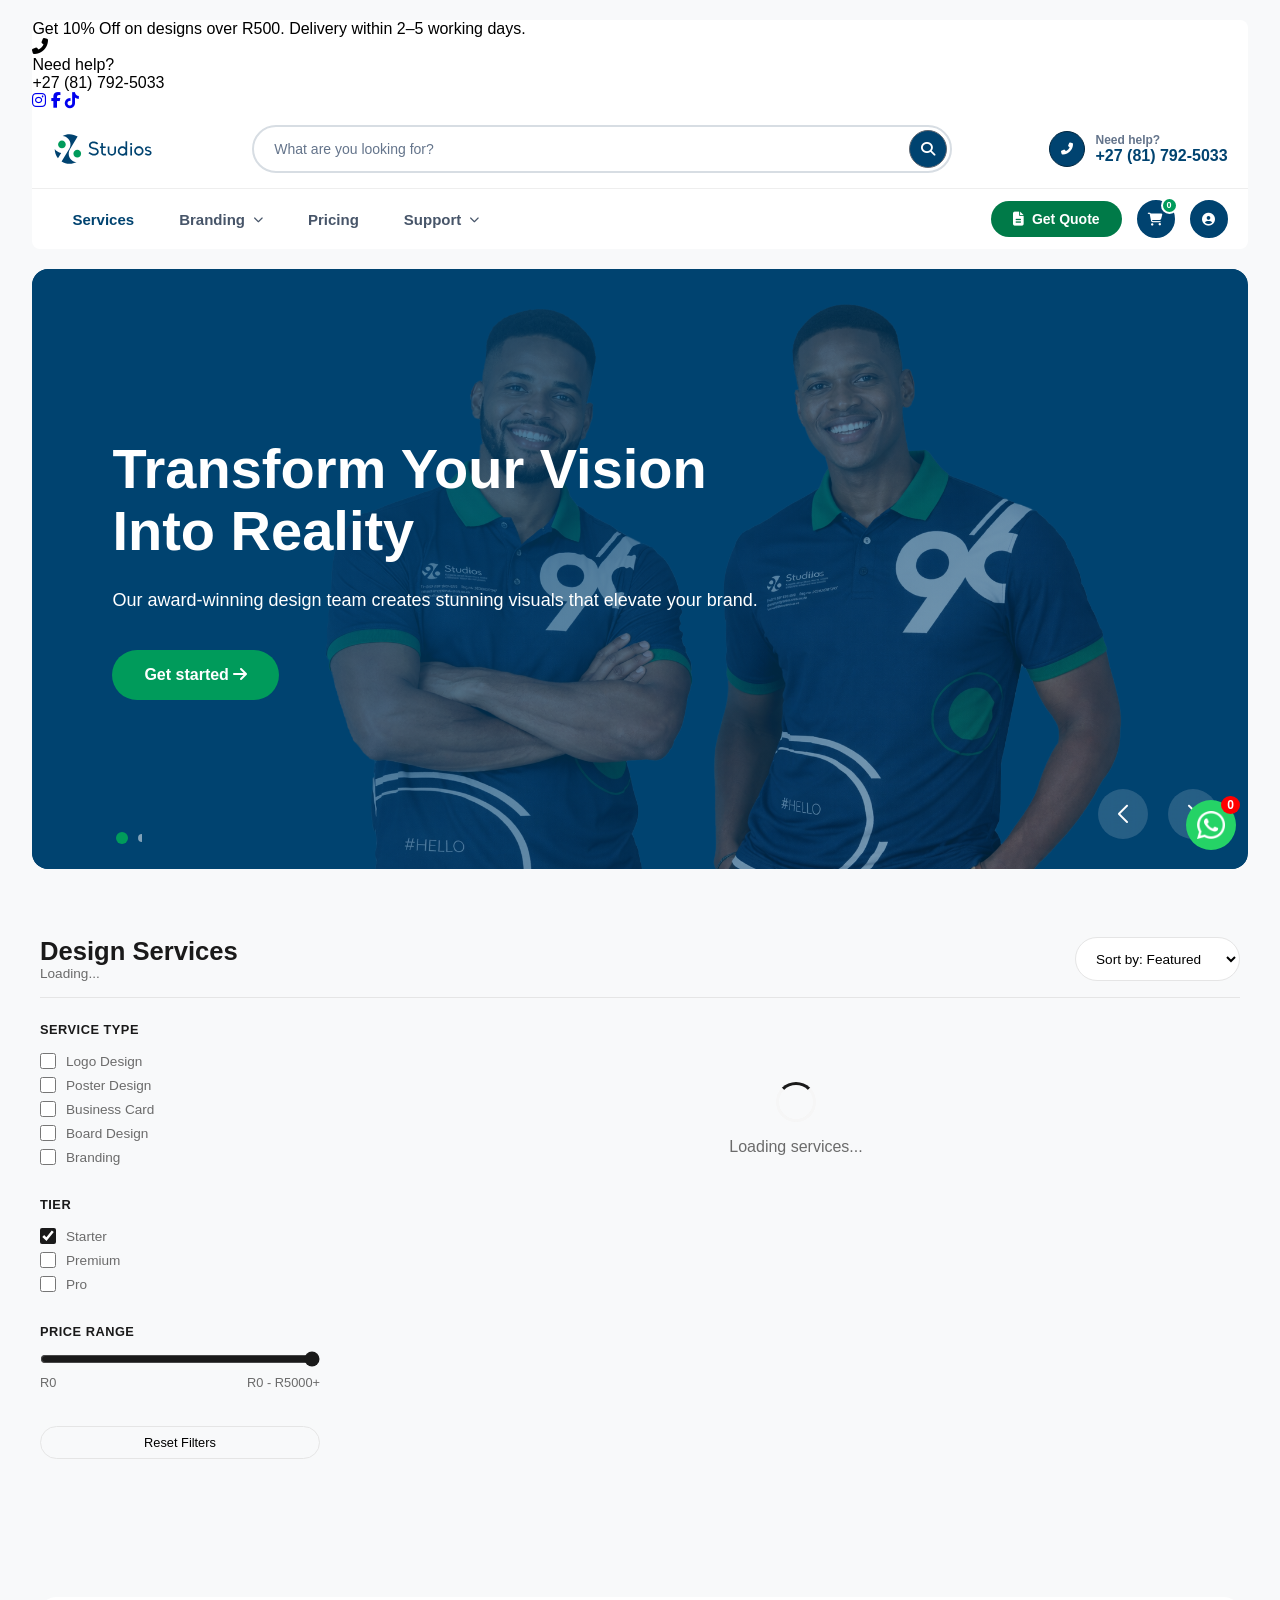
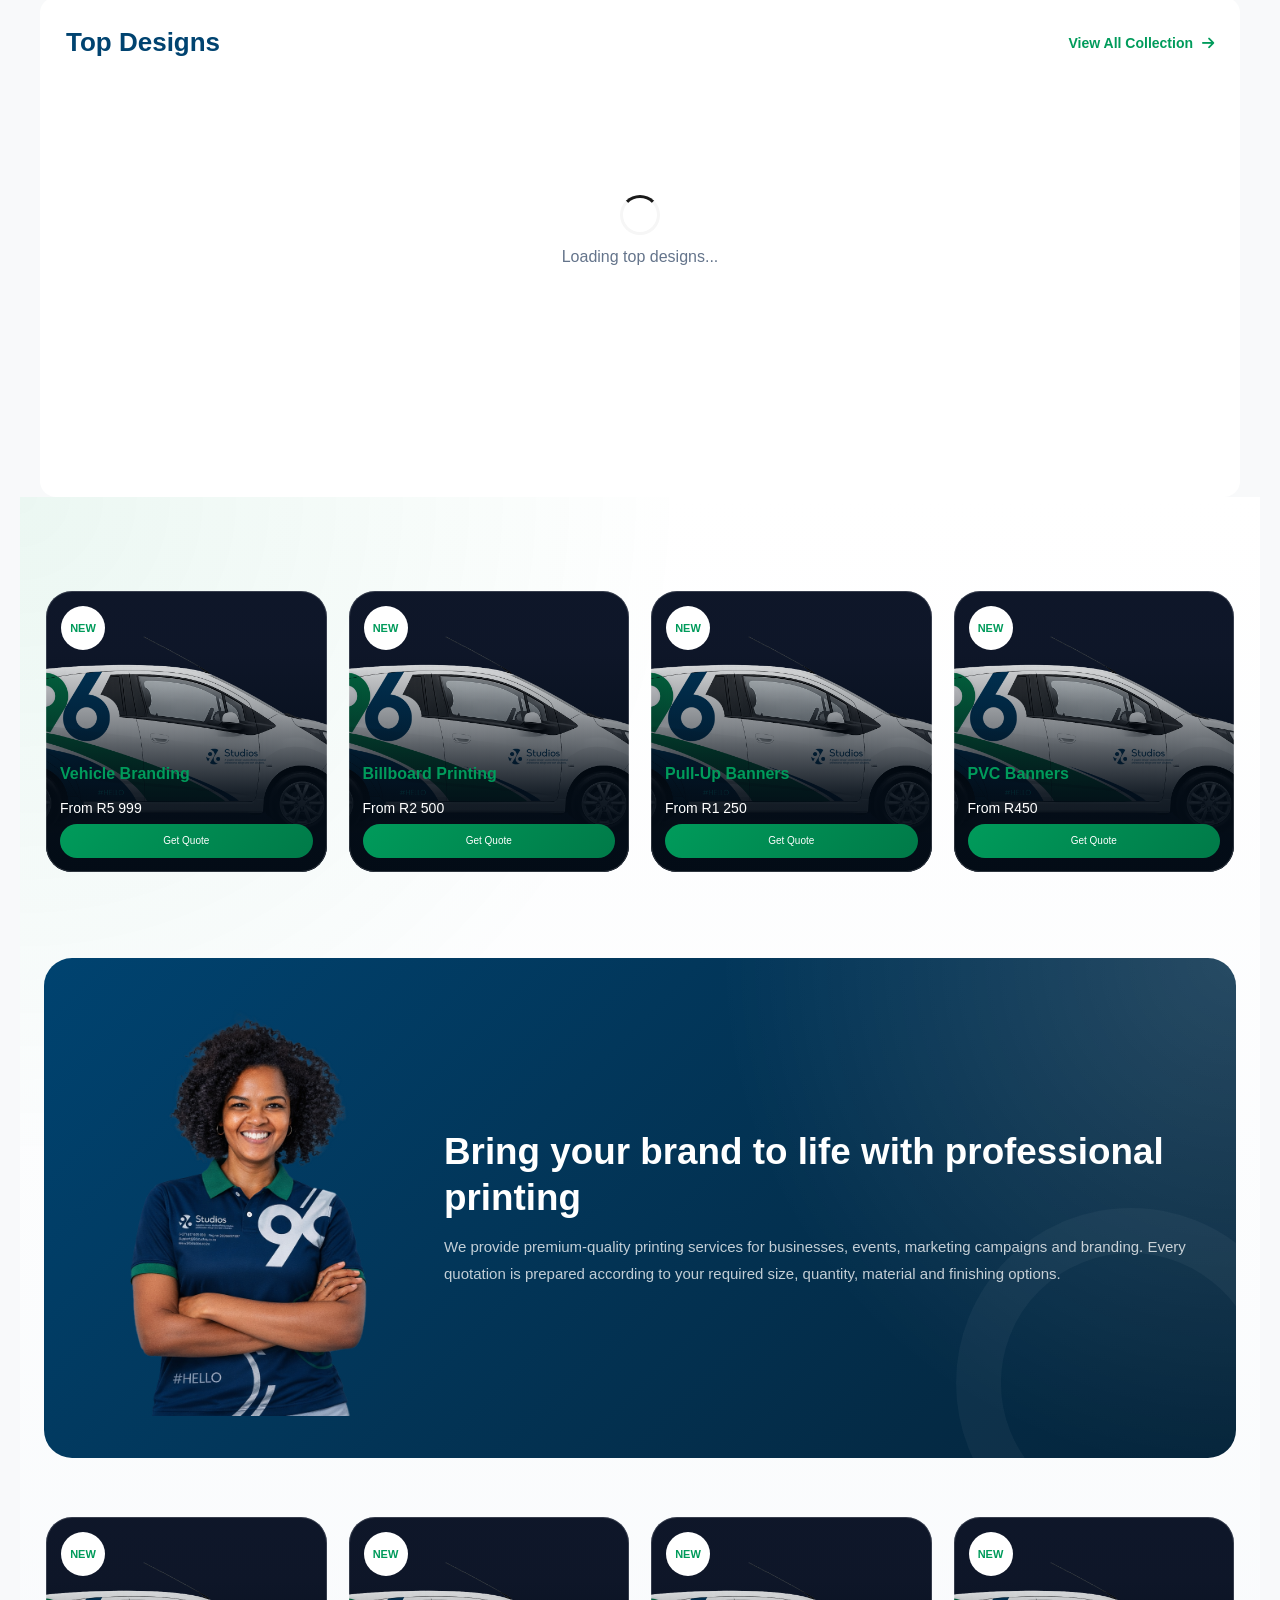
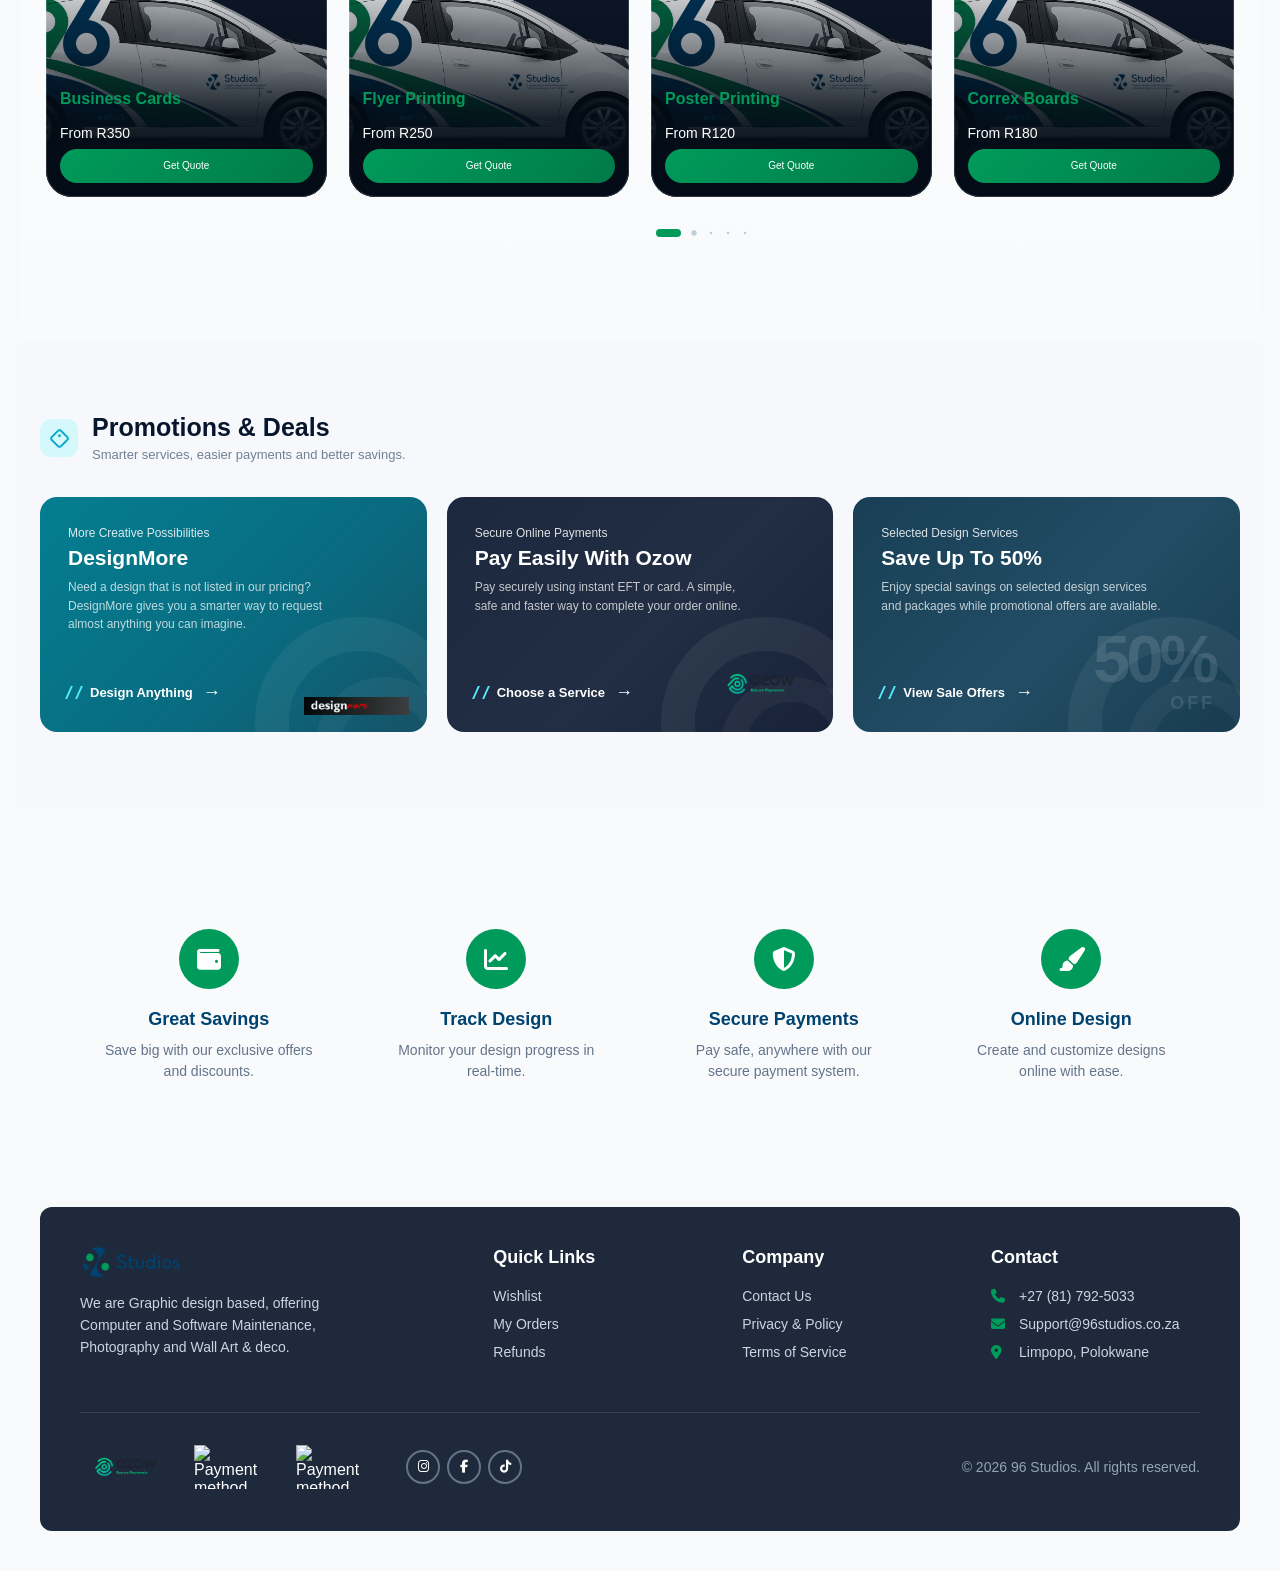
==== commit 1c788d7f: "Add files via upload" ====
--- a/index.html
+++ b/index.html
@@ -29,40 +29,95 @@
     <!-- HEADER -->
     <header id="header">
         <div class="header-container">
-            <!-- Offer Bar -->
-            <div class="offer-bar" id="offerBar" hidden>
-                <div class="offer-content">
-                    <span class="offer-tag">SALE</span>
-                    <span class="offer-text" id="saleTitle"></span>
-                    <div class="countdown">
-                        <span class="time-unit" id="saleDays">00d</span>
-                        <span class="time-unit" id="saleHours">00h</span>
-                        <span class="time-unit" id="saleMinutes">00m</span>
-                        <span class="time-unit" id="saleSeconds">00s</span>
-                    </div>
-                </div>
-                <div class="mobile-contact-offer">
-                    <div class="mobile-contact-info">
-                        <div class="phone-icon"><i class="fas fa-phone-alt"></i></div>
-                        <div class="mobile-contact-text">
-                            <div>Need help?</div>
-                            <div class="phone-number">+27 (81) 792-5033</div>
-                        </div>
-                    </div>
-                    <div class="social-icons">
-                        <a href="#" class="social-icon"><i class="fab fa-instagram"></i></a>
-                        <a href="#" class="social-icon"><i class="fab fa-facebook-f"></i></a>
-                        <a href="#" class="social-icon"><i class="fab fa-tiktok"></i></a>
-                        <button class="close-offer" id="closeOffer"><i class="fas fa-times"></i></button>
-                    </div>
-                </div>
-                <div class="social-icons desktop-social">
-                    <a href="#" class="social-icon"><i class="fab fa-instagram"></i></a>
-                    <a href="#" class="social-icon"><i class="fab fa-facebook-f"></i></a>
-                    <a href="#" class="social-icon"><i class="fab fa-tiktok"></i></a>
-                    <button class="close-offer" id="closeOfferDesktop"><i class="fas fa-times"></i></button>
-                </div>
-            </div>
+            
+            <!-- DYNAMIC SALE BAR -->
+<div
+    class="offer-bar"
+    id="offerBar"
+    hidden
+>
+    <div class="offer-content">
+        <span class="offer-tag">SALE</span>
+
+        <span
+            class="offer-text"
+            id="saleTitle"
+        ></span>
+
+        <div class="countdown">
+            <span class="time-unit" id="saleDays">00d</span>
+            <span class="time-unit" id="saleHours">00h</span>
+            <span class="time-unit" id="saleMinutes">00m</span>
+            <span class="time-unit" id="saleSeconds">00s</span>
+        </div>
+    </div>
+
+    <div class="social-icons desktop-social">
+        <a href="#" class="social-icon">
+            <i class="fab fa-instagram"></i>
+        </a>
+
+        <a href="#" class="social-icon">
+            <i class="fab fa-facebook-f"></i>
+        </a>
+
+        <a href="#" class="social-icon">
+            <i class="fab fa-tiktok"></i>
+        </a>
+
+        <button
+            type="button"
+            class="close-offer"
+            id="closeOfferDesktop"
+        >
+            <i class="fas fa-times"></i>
+        </button>
+    </div>
+</div>
+
+
+<!-- MOBILE AND TABLET INFORMATION STRIP -->
+<div class="mobile-info-strip">
+
+    <div class="mobile-info-message">
+        Get 10% Off on designs over R500.
+        Delivery within 2–5 working days.
+    </div>
+
+    <div class="mobile-info-row">
+
+        <div class="mobile-info-contact">
+            <div class="phone-icon">
+                <i class="fas fa-phone-alt"></i>
+            </div>
+
+            <div>
+                <div class="mobile-info-help">
+                    Need help?
+                </div>
+
+                <div class="mobile-info-phone">
+                    +27 (81) 792-5033
+                </div>
+            </div>
+        </div>
+
+        <div class="mobile-info-socials">
+            <a href="#" aria-label="Instagram">
+                <i class="fab fa-instagram"></i>
+            </a>
+
+            <a href="#" aria-label="Facebook">
+                <i class="fab fa-facebook-f"></i>
+            </a>
+
+            <a href="#" aria-label="TikTok">
+                <i class="fab fa-tiktok"></i>
+            </a>
+        </div>
+
+    </div>
+</div>
 
             <!-- Main Header -->
             <div class="main-header">
@@ -692,20 +747,173 @@
         </div>
     </header>
 
-    <!-- MOBILE MENU -->
-    <div class="mobile-menu-overlay" id="mobileMenuOverlay"></div>
-    <div class="mobile-menu" id="mobileMenu">
-        <div class="mobile-menu-header">
-            <div class="mobile-logo"><img src="assets/images/logo.svg" alt="96 Studios Logo" class="mobile-logo-img" /></div>
-            <button class="close-offer" id="closeMobileMenu"><i class="fas fa-times"></i></button>
-        </div>
-        <ul class="mobile-menu-items">
-            <li class="mobile-menu-item"><a href="#" id="mobile-services"><i class="fas fa-paint-brush"></i> Services</a></li>
-            <li class="mobile-menu-item"><a href="#" id="mobile-branding"><i class="fas fa-tag"></i> Branding</a></li>
-            <li class="mobile-menu-item"><a href="#" id="mobile-pricing"><i class="fas fa-tags"></i> Pricing</a></li>
-            <li class="mobile-menu-item"><a href="#footer"><i class="fas fa-headset"></i> Support</a></li>
-        </ul>
-    </div>
+<!-- MOBILE MENU -->
+<div
+    class="mobile-menu-overlay"
+    id="mobileMenuOverlay"
+></div>
+
+<aside
+    class="mobile-menu"
+    id="mobileMenu"
+    aria-hidden="true"
+>
+    <div class="mobile-menu-header">
+        <div class="mobile-logo">
+            <img
+                src="assets/images/logo.svg"
+                alt="96 Studios Logo"
+                class="mobile-logo-img"
+            >
+        </div>
+
+        <button
+            type="button"
+            class="mobile-menu-close"
+            id="closeMobileMenu"
+            aria-label="Close menu"
+        >
+            <i class="fas fa-times"></i>
+        </button>
+    </div>
+
+    <nav class="mobile-menu-navigation">
+
+        <a
+            href="#services"
+            class="mobile-menu-link"
+            id="mobile-pricing"
+        >
+
+            <span>
+                <strong>Pricing</strong>
+                <small>
+                    Starter, Premium and Pro packages
+                </small>
+            </span>
+
+            <i class="fas fa-chevron-right"></i>
+        </a>
+
+        <a
+            href="#topDesignsSection"
+            class="mobile-menu-link"
+        >
+
+            <span>
+                <strong>Top Designs</strong>
+                <small>
+                    View selected design work
+                </small>
+            </span>
+
+            <i class="fas fa-chevron-right"></i>
+        </a>
+
+        <div class="mobile-menu-extra-services">
+
+    <a
+        href="#"
+        class="mobile-extra-service"
+        id="mobile-photography"
+        style="
+            --service-image:
+            url('/assets/images/mob-s/camera.jpg');
+        "
+    >
+        <span class="mobile-extra-service-content">
+            <strong>Photography</strong>
+
+            <small>
+                Product, event and business photography.
+            </small>
+        </span>
+
+        <i class="fas fa-arrow-right"></i>
+    </a>
+
+    <a
+        href="#"
+        class="mobile-extra-service"
+        id="mobile-maintenance"
+        style="
+            --service-image:
+            url('/assets/images/mob-s/computer.jpg');
+        "
+    >
+        <span class="mobile-extra-service-content">
+            <strong>
+                Computer &amp; Software Maintenance
+            </strong>
+
+            <small>
+                Repairs, installations and software support.
+            </small>
+        </span>
+
+        <i class="fas fa-arrow-right"></i>
+    </a>
+
+    <a
+        href="#"
+        class="mobile-extra-service"
+        id="mobile-wallart"
+        style="
+            --service-image:
+            url('/assets/images/mob-s/art.jpg');
+        "
+    >
+        <span class="mobile-extra-service-content">
+            <strong>Wall Art &amp; Décor</strong>
+
+            <small>
+                Custom wall artwork and decorative pieces.
+            </small>
+        </span>
+
+        <i class="fas fa-arrow-right"></i>
+    </a>
+
+</div>
+    </nav>
+
+    <div class="mobile-menu-actions">
+        <button
+            type="button"
+            class="mobile-menu-search-btn"
+            id="mobileMenuSearchBtn"
+        >
+            <i class="fas fa-search"></i>
+            Search Services
+        </button>
+
+        
+    </div>
+
+    <div class="mobile-menu-intro">
+
+     
+
+        <p>
+            Explore our services, request a quotation or contact
+            our team for assistance.
+        </p>
+    </div>
+
+    <div class="mobile-menu-footer">
+        <a href="#footer">
+            Support
+        </a>
+
+        <a href="privacy-policy.html">
+            Privacy
+        </a>
+
+        <a href="terms-of-service.html">
+            Terms
+        </a>
+    </div>
+</aside>
 
     <!-- MOBILE BOTTOM NAV -->
     <nav class="mobile-bottom-nav">
@@ -717,6 +925,85 @@
             <li><div class="nav-item-mobile" id="mobileProfileBtn"><div class="nav-icon-mobile"><i class="fas fa-user"></i></div><span>Account</span></div></li>
         </ul>
     </nav>
+
+    <!-- MOBILE AND TABLET SEARCH -->
+<div
+    class="mobile-search-overlay"
+    id="mobileSearchModal"
+    aria-hidden="true"
+>
+    <div
+        class="mobile-search-container"
+        role="dialog"
+        aria-modal="true"
+        aria-labelledby="mobileSearchTitle"
+    >
+        <div class="mobile-search-top">
+            <div>
+                <h2 id="mobileSearchTitle">
+                    What do you need designed?
+                </h2>
+            </div>
+
+            <button
+                type="button"
+                class="close-mobile-search"
+                id="closeMobileSearch"
+                aria-label="Close search"
+            >
+                <i class="fas fa-times"></i>
+            </button>
+        </div>
+
+        <div class="mobile-search-field">
+    <input
+        type="search"
+        class="mobile-search-input"
+        id="mobileSearchInput"
+        placeholder="What are you looking for?"
+        autocomplete="off"
+    >
+
+    <button
+        type="button"
+        class="mobile-search-submit"
+        id="mobileSearchSubmit"
+        aria-label="Search services"
+    >
+        <i class="fas fa-search"></i>
+    </button>
+</div>
+
+        <div class="mobile-search-suggestions">
+            <span>Popular:</span>
+
+            <button type="button" data-mobile-search="Logo Design">
+                Logo
+            </button>
+
+            <button type="button" data-mobile-search="Poster Design">
+                Poster
+            </button>
+
+            <button type="button" data-mobile-search="Business Card">
+                Business Card
+            </button>
+
+            <button type="button" data-mobile-search="Website Design">
+                Website
+            </button>
+
+            <button type="button" data-mobile-search="Banner">
+                Banner
+            </button>
+        </div>
+
+        <div
+            class="mobile-search-results"
+            id="mobileSearchResults"
+        ></div>
+    </div>
+</div>
 
     <!-- HERO SECTION -->
 <section class="hero-section hero-is-loading" id="heroSection">
@@ -928,7 +1215,6 @@
             </div>
 
             <div class="printing-feature-content">
-                <span>Quality printing for every project</span>
 
                 <h3>
                     Bring your brand to life with professional
@@ -1001,7 +1287,12 @@
                         almost anything you can imagine.
                     </p>
 
-                    <a href="#services" class="promotion-action">
+                    <a
+                        href="https://wa.me/27817925033?text=Hi%2096%20Studios%2C%20I%20would%20like%20to%20request%20a%20DesignMore%20service.%20The%20design%20I%20need%20is%3A%20"
+                        class="promotion-action"
+                        target="_blank"
+                        rel="noopener noreferrer"
+                    >
                         <span>Design Anything</span>
                         <span class="promotion-arrow">→</span>
                     </a>
@@ -1123,6 +1414,7 @@
                         <ul>
                             <li><a href="#" id="openWishlistModal">Wishlist</a></li>
                             <li><a href="#" id="footer-portal">My Orders</a></li>
+                            <li><a href="refunds.html" id="footer-portal">Refunds</a></li>
                         </ul>
                     </div>
                     <div class="footer-column">
@@ -1138,7 +1430,7 @@
                         <ul>
                             <li><i class="fas fa-phone"></i> +27 (81) 792-5033</li>
                             <li><i class="fas fa-envelope"></i> Support@96studios.co.za</li>
-                            <li><i class="fas fa-map-marker-alt"></i> 462 Sebayeng unit d, Limpopo, Polokwane</li>
+                            <li><i class="fas fa-map-marker-alt"></i>&nbsp;Limpopo, Polokwane</li>
                         </ul>
                     </div>
                 </div>
@@ -1452,7 +1744,44 @@
                     <button class="cart-btn primary" id="proceedToConfirmation" disabled><i class="fas fa-check-circle"></i> Proceed to Confirmation</button>
                 </div>
             </div>
-        </div>
+
+            <!-- DESIGNMORE CARD -->
+            <article class="promotion-card designmore-promotion" style="border-radius: 0px;">
+                <div class="promotion-card-decoration"></div>
+
+                <div class="promotion-card-content">
+
+                    <span class="promotion-eyebrow">
+                        More Creative Possibilities
+                    </span>
+
+                    <h3>DesignMore</h3>
+
+                    <p>
+                        Need a design that is not listed in our pricing?
+                        DesignMore gives you a smarter way to request
+                        almost anything you can imagine.
+                    </p>
+
+                    <a
+                        href="https://wa.me/27817925033?text=Hi%2096%20Studios%2C%20I%20would%20like%20to%20request%20a%20DesignMore%20service.%20The%20design%20I%20need%20is%3A%20"
+                        class="promotion-action"
+                        target="_blank"
+                        rel="noopener noreferrer"
+                    >
+                        <span>Design Anything</span>
+                        <span class="promotion-arrow">→</span>
+                    </a>
+                </div>
+
+                <img
+                    src="assets/images/cart-title-image.png"
+                    alt="DesignMore"
+                    class="designmore-card-image"
+                >
+            </article>
+        </div>
+        
     </div>
 
     <!-- CONFIRMATION POPUP -->
@@ -1464,8 +1793,8 @@
                     <div class="confirmation-header-desktop">
                         <img src="assets/images/cart-title-image.png" alt="Special Offer" class="confirmation-advert-image" />
                         <div class="confirmation-header-text">
-                            <div class="confirmation-deals-message">Unlimited Time Special Deals!</div>
-                            <div class="confirmation-discount-text">Unlock up to 30% discount on your designs!</div>
+                            <div style="margin-top: 15px;" class="confirmation-deals-message">Unlimited Time Special Deals!</div>
+                            <div class="confirmation-discount-text">Unlock up to 50% discounts on your designs!</div>
                         </div>
                     </div>
                 </div>
--- a/css/cart.css
+++ b/css/cart.css
@@ -291,4 +291,285 @@
         font-size:18px;
     }
 
+}
+
+/* =========================================================
+   SKETCH FILE UPLOAD
+========================================================= */
+
+.optional-label {
+    display: inline-flex;
+    margin-left: 6px;
+    padding: 3px 8px;
+
+    border-radius: 999px;
+
+    background: #f1f5f9;
+    color: #64748b;
+
+    font-size: 10px;
+    font-weight: 700;
+    text-transform: uppercase;
+}
+
+.sketch-upload-box {
+    position: relative;
+    width: 100%;
+}
+
+.sketch-upload-box input[type="file"] {
+    position: absolute;
+    width: 1px;
+    height: 1px;
+    overflow: hidden;
+
+    opacity: 0;
+    pointer-events: none;
+}
+
+.sketch-upload-label {
+    display: flex;
+    align-items: center;
+    gap: 15px;
+
+    width: 100%;
+    padding: 18px;
+
+    border: 2px dashed #cbd5e1;
+    border-radius: 12px;
+
+    background: #f8fafc;
+    cursor: pointer;
+
+    transition:
+        border-color 0.25s ease,
+        background 0.25s ease,
+        transform 0.25s ease;
+}
+
+.sketch-upload-label:hover {
+    border-color: #009b5b;
+    background: rgba(0, 155, 91, 0.04);
+    transform: translateY(-1px);
+}
+
+.sketch-upload-icon {
+    display: inline-flex;
+    align-items: center;
+    justify-content: center;
+
+    width: 48px;
+    height: 48px;
+    flex: 0 0 48px;
+
+    border-radius: 12px;
+
+    background: rgba(0, 155, 91, 0.1);
+    color: #009b5b;
+
+    font-size: 20px;
+}
+
+.sketch-upload-text {
+    display: flex;
+    flex: 1;
+    min-width: 0;
+    flex-direction: column;
+    gap: 4px;
+}
+
+.sketch-upload-text strong {
+    color: #1e293b;
+    font-size: 14px;
+    font-weight: 700;
+}
+
+.sketch-upload-text small {
+    color: #64748b;
+    font-size: 12px;
+    line-height: 1.5;
+}
+
+.sketch-browse-button {
+    display: inline-flex;
+    align-items: center;
+    justify-content: center;
+
+    min-height: 38px;
+    padding: 8px 16px;
+
+    border-radius: 9px;
+
+    background: #004370;
+    color: #ffffff;
+
+    font-size: 12px;
+    font-weight: 700;
+}
+
+/* Selected file preview */
+
+.sketch-file-preview {
+    display: flex;
+    align-items: center;
+    gap: 13px;
+
+    margin-top: 12px;
+    padding: 14px 15px;
+
+    border: 1px solid #dbe4ea;
+    border-radius: 11px;
+
+    background: #ffffff;
+}
+
+.sketch-file-preview[hidden] {
+    display: none;
+}
+
+.sketch-preview-icon {
+    display: inline-flex;
+    align-items: center;
+    justify-content: center;
+
+    width: 42px;
+    height: 42px;
+    flex: 0 0 42px;
+
+    border-radius: 10px;
+
+    background: rgba(0, 155, 91, 0.1);
+    color: #009b5b;
+
+    font-size: 17px;
+}
+
+.sketch-preview-details {
+    display: flex;
+    flex: 1;
+    min-width: 0;
+    flex-direction: column;
+    gap: 4px;
+}
+
+.sketch-preview-details strong {
+    overflow: hidden;
+
+    color: #1e293b;
+    font-size: 13px;
+    font-weight: 700;
+
+    text-overflow: ellipsis;
+    white-space: nowrap;
+}
+
+.sketch-preview-details small {
+    color: #64748b;
+    font-size: 11px;
+}
+
+.remove-sketch-file {
+    display: inline-flex;
+    align-items: center;
+    justify-content: center;
+
+    width: 34px;
+    height: 34px;
+    flex: 0 0 34px;
+    padding: 0;
+
+    border: 1px solid #fecaca;
+    border-radius: 50%;
+
+    background: #fff1f2;
+    color: #dc2626;
+
+    cursor: pointer;
+
+    transition:
+        background 0.2s ease,
+        transform 0.2s ease;
+}
+
+.remove-sketch-file:hover {
+    background: #fee2e2;
+    transform: scale(1.05);
+}
+
+/* Upload progress */
+
+.sketch-upload-progress {
+    margin-top: 14px;
+    padding: 14px;
+
+    border: 1px solid #dbe4ea;
+    border-radius: 10px;
+
+    background: #f8fafc;
+}
+
+.sketch-upload-progress[hidden] {
+    display: none;
+}
+
+.sketch-progress-information {
+    display: flex;
+    align-items: center;
+    justify-content: space-between;
+    gap: 12px;
+
+    margin-bottom: 9px;
+
+    color: #475569;
+    font-size: 12px;
+}
+
+.sketch-progress-information strong {
+    color: #009b5b;
+}
+
+.sketch-progress-track {
+    width: 100%;
+    height: 8px;
+    overflow: hidden;
+
+    border-radius: 999px;
+    background: #e2e8f0;
+}
+
+.sketch-progress-fill {
+    width: 0;
+    height: 100%;
+
+    border-radius: inherit;
+    background: linear-gradient(
+        90deg,
+        #009b5b,
+        #22c55e
+    );
+
+    transition: width 0.3s ease;
+}
+
+/* =========================================================
+   SKETCH UPLOAD MOBILE
+========================================================= */
+
+@media (max-width: 600px) {
+    .sketch-upload-label {
+        align-items: flex-start;
+        flex-wrap: wrap;
+        padding: 15px;
+    }
+
+    .sketch-upload-icon {
+        width: 42px;
+        height: 42px;
+        flex-basis: 42px;
+    }
+
+    .sketch-browse-button {
+        width: 100%;
+        margin-top: 3px;
+    }
 }
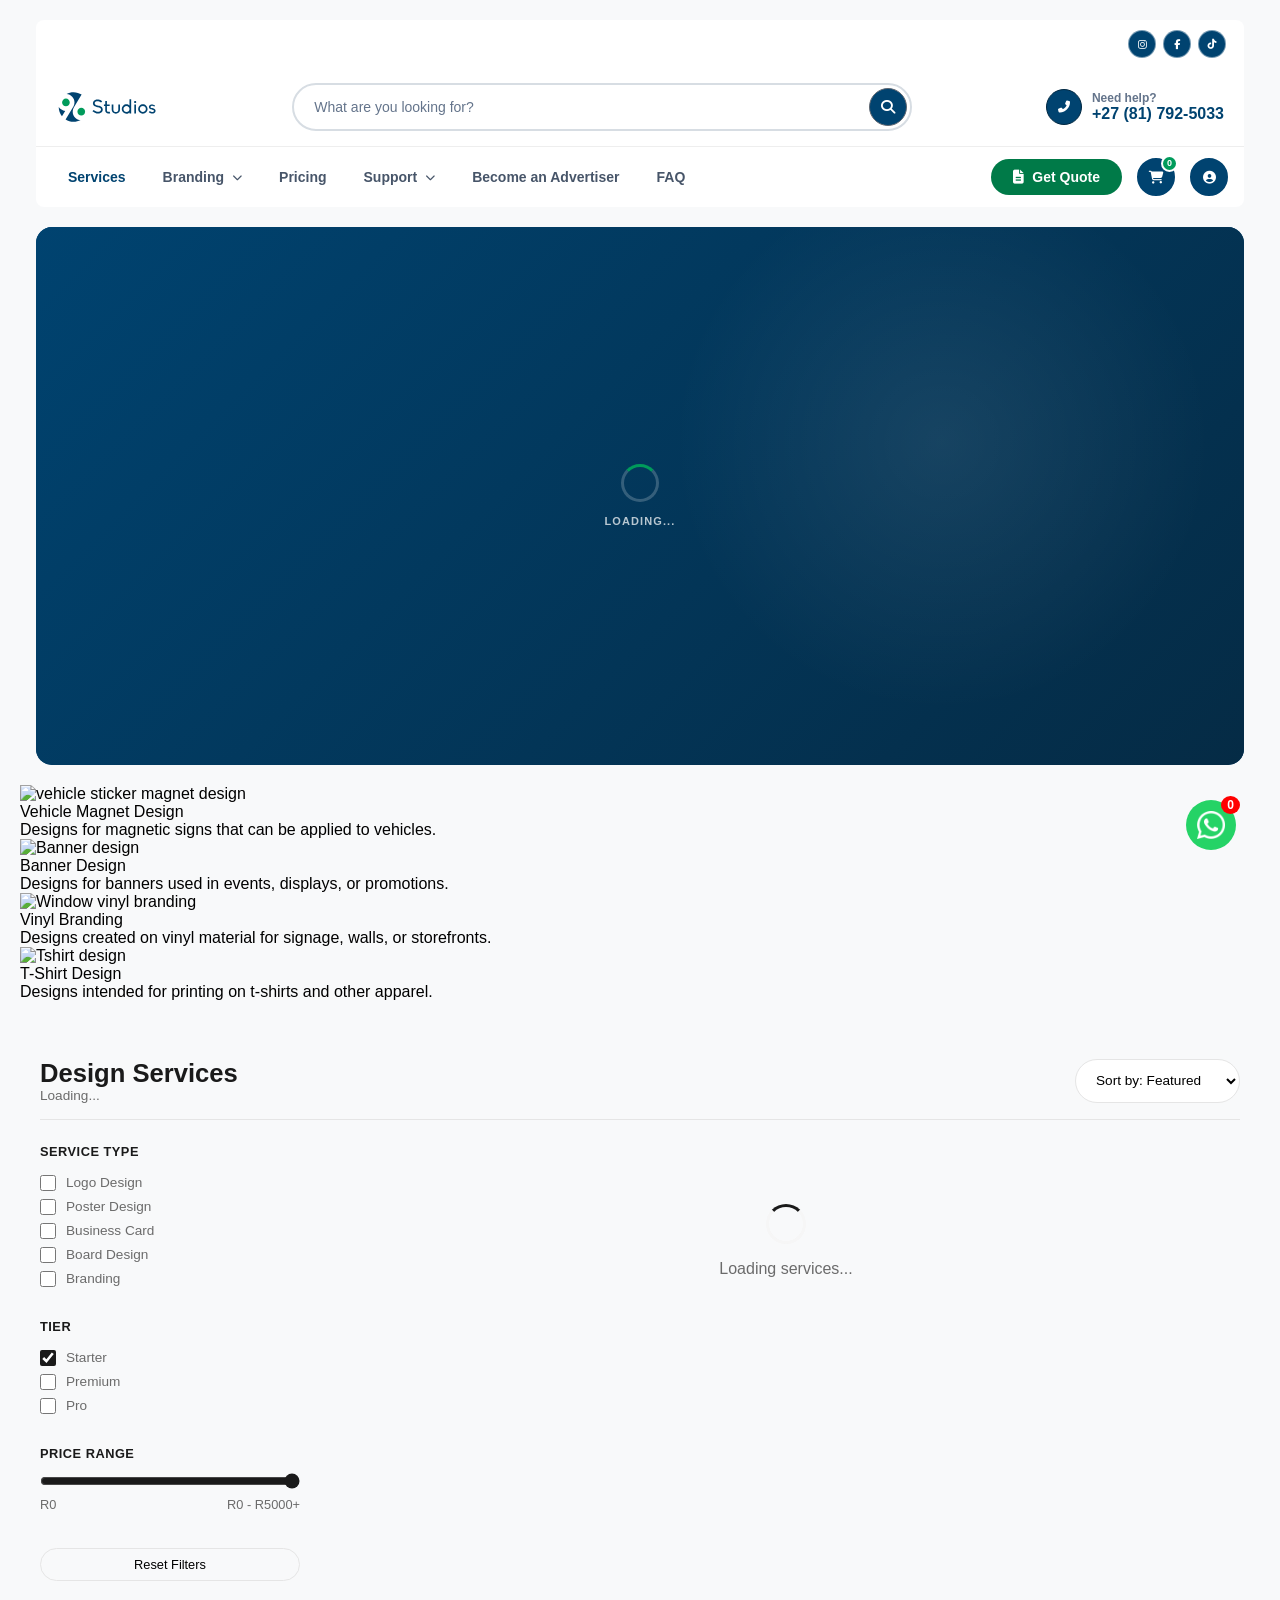
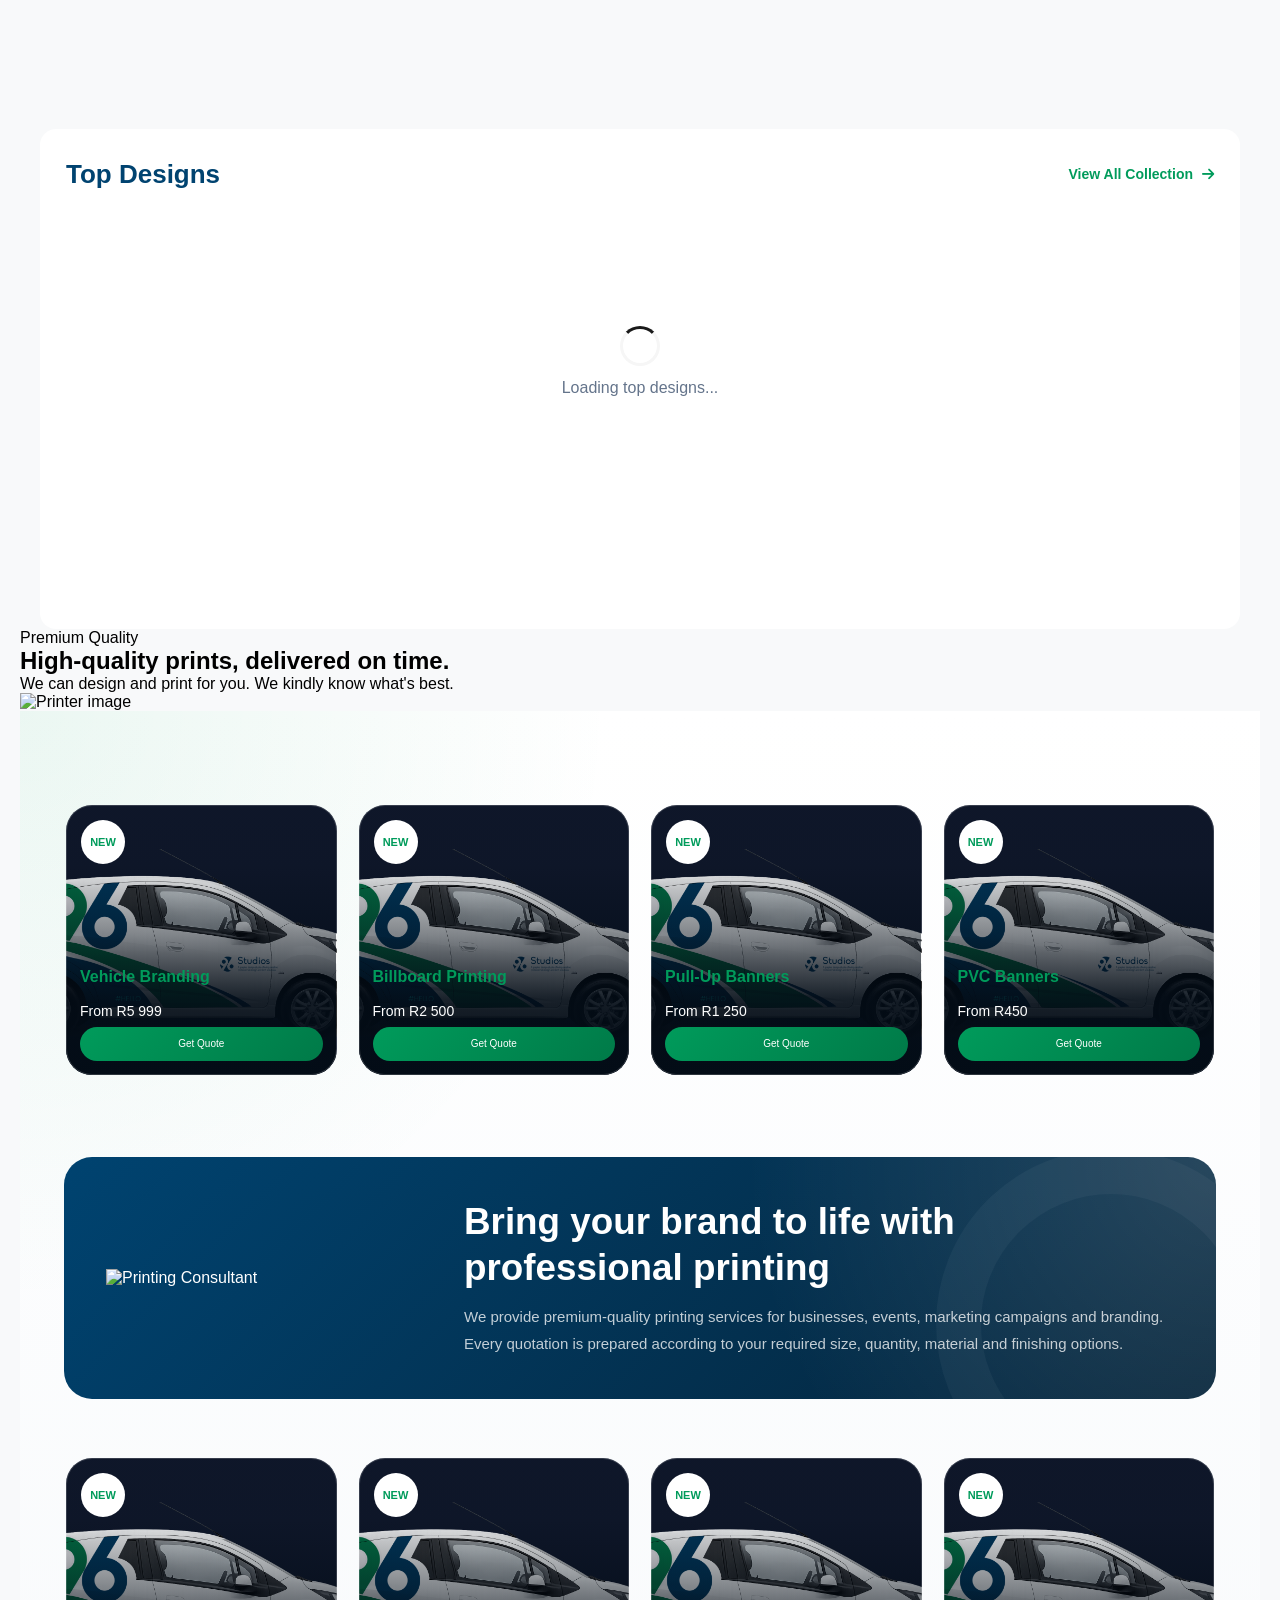
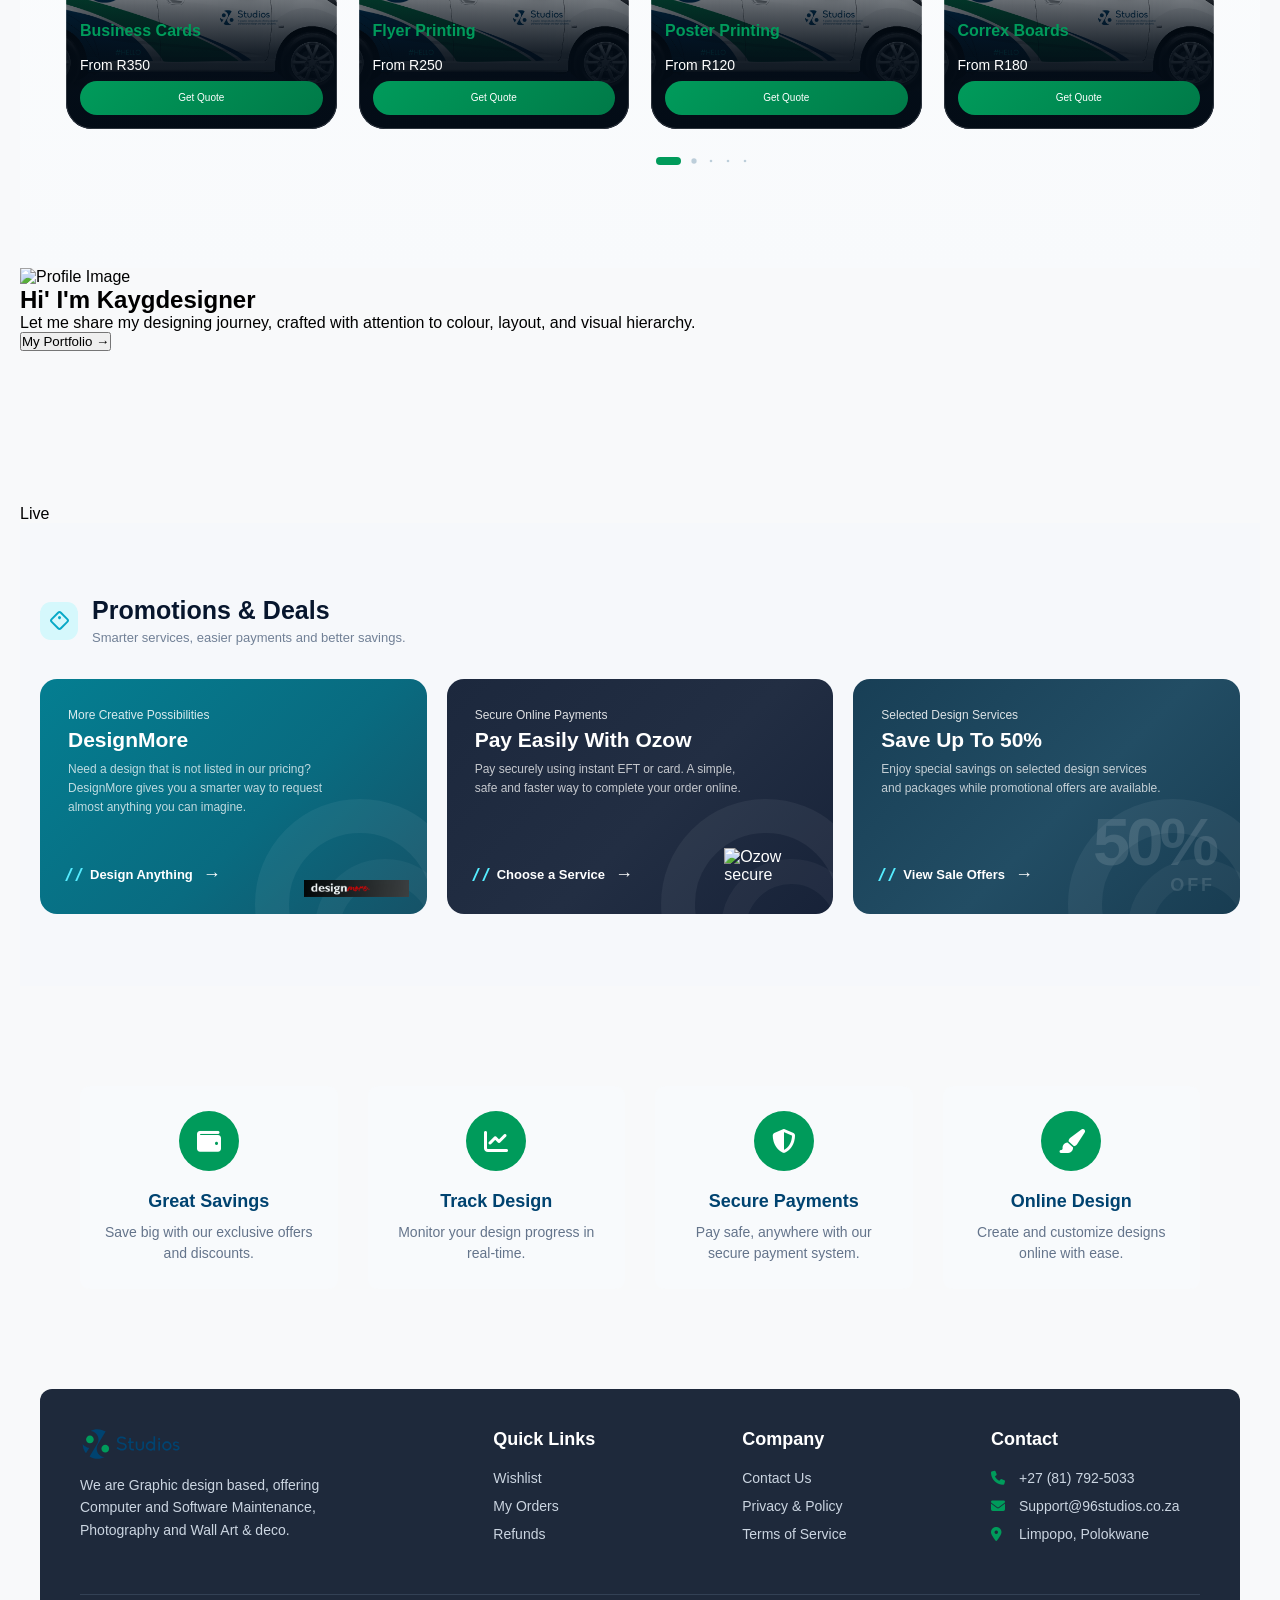
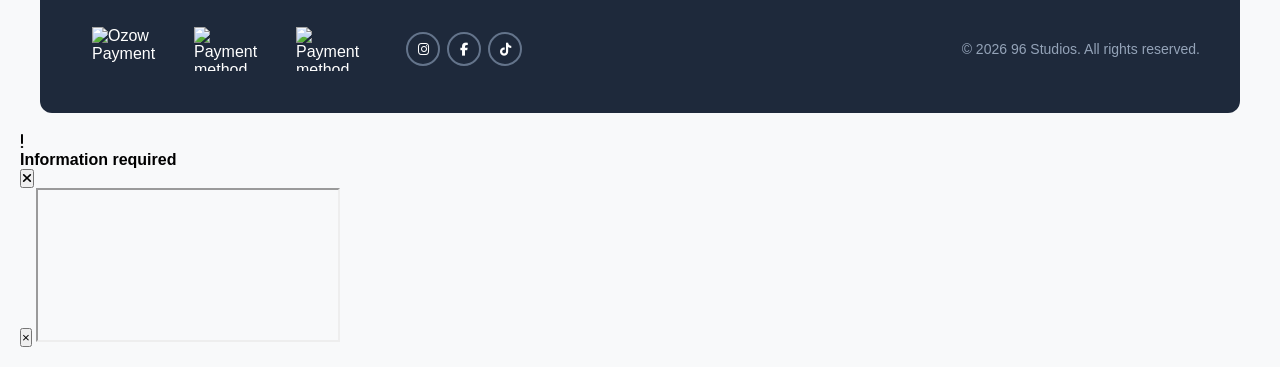
==== commit 15bda78f: "Add files via upload" ====
--- a/index.html
+++ b/index.html
@@ -23,6 +23,88 @@
     <link rel="stylesheet" href="css/wishlist.css" />
     <link rel="stylesheet" href="css/toast.css" />
     <link rel="stylesheet" href="css/responsive.css" />
+    <link rel="stylesheet" href="css/advertiser.css" />
+    <link rel="stylesheet" href="css/gallery.css" />
+    <link rel="stylesheet" href="css/designer.css" />
+
+    <script type="application/ld+json">
+{
+  "@context": "https://schema.org",
+  "@type": "ProfessionalService",
+  "@id": "https://96studios.co.za/#business",
+  "name": "96 Studios",
+  "url": "https://96studios.co.za/",
+  "logo": "https://96studios.co.za/assets/images/logo.svg",
+  "image": "https://96studios.co.za/assets/images/your-business-image.jpg",
+  "description": "Professional graphic design studio offering branding, logo design, website design, printing and marketing visuals.",
+  "telephone": "+27-81-792-5033",
+  "email": "support@96studios.co.za",
+  "priceRange": "R100-R3000",
+  "address": {
+    "@type": "PostalAddress",
+    "streetAddress": "462 Sebayeng Unit D",
+    "addressLocality": "Polokwane",
+    "addressRegion": "Limpopo",
+    "postalCode": "0752",
+    "addressCountry": "ZA"
+  },
+  "openingHoursSpecification": {
+    "@type": "OpeningHoursSpecification",
+    "dayOfWeek": [
+      "Monday",
+      "Tuesday",
+      "Wednesday",
+      "Thursday",
+      "Friday"
+    ],
+    "opens": "09:00",
+    "closes": "16:00"
+  },
+  "sameAs": [
+    "https://www.instagram.com/96studioss/",
+    "https://www.facebook.com/ninetysixgraphics",
+    "https://www.tiktok.com/@96.studios6"
+  ],
+  "hasOfferCatalog": {
+    "@type": "OfferCatalog",
+    "name": "Design Services",
+    "itemListElement": [
+      {
+        "@type": "Offer",
+        "itemOffered": {
+          "@type": "Service",
+          "name": "Logo Design",
+          "url": "https://96studios.co.za/#services"
+        }
+      },
+      {
+        "@type": "Offer",
+        "itemOffered": {
+          "@type": "Service",
+          "name": "Poster Design",
+          "url": "https://96studios.co.za/#services"
+        }
+      },
+      {
+        "@type": "Offer",
+        "itemOffered": {
+          "@type": "Service",
+          "name": "Business Card Design",
+          "url": "https://96studios.co.za/#services"
+        }
+      },
+      {
+        "@type": "Offer",
+        "itemOffered": {
+          "@type": "Service",
+          "name": "Board Design",
+          "url": "https://96studios.co.za/#services"
+        }
+      }
+    ]
+  }
+}
+</script>
 </head>
 <body oncontextmenu="return false;">
 
@@ -53,17 +135,6 @@
     </div>
 
     <div class="social-icons desktop-social">
-        <a href="#" class="social-icon">
-            <i class="fab fa-instagram"></i>
-        </a>
-
-        <a href="#" class="social-icon">
-            <i class="fab fa-facebook-f"></i>
-        </a>
-
-        <a href="#" class="social-icon">
-            <i class="fab fa-tiktok"></i>
-        </a>
 
         <button
             type="button"
@@ -517,7 +588,6 @@
                     <span>
                         <strong>
                             Premium
-                            <em>Popular</em>
                         </strong>
 
                         <small>
@@ -582,9 +652,6 @@
     >
         <div class="support-menu-content">
             <div class="support-contact-panel">
-                <span class="header-menu-eyebrow">
-                    We are here to help
-                </span>
 
                 <h2>Need assistance?</h2>
 
@@ -723,6 +790,9 @@
         </div>
     </div>
 </li>
+    <a href="#" class="nav-link show-advertiser-portal" id="show-advertiser-portal" >Become an Advertiser</a>
+    <li class="nav-item"><a href="#" class="nav-link">FAQ</a></li>
+
                 </ul>
                 <div class="nav-icons">
                     <button class="get-quote-btn" id="desktopQuoteBtn"><i class="fas fa-file-alt"></i> Get Quote</button>
@@ -813,7 +883,7 @@
         <div class="mobile-menu-extra-services">
 
     <a
-        href="#"
+        href="coming-soon.html"
         class="mobile-extra-service"
         id="mobile-photography"
         style="
@@ -833,7 +903,7 @@
     </a>
 
     <a
-        href="#"
+        href="https://onclick.96studios.co.za/"
         class="mobile-extra-service"
         id="mobile-maintenance"
         style="
@@ -855,7 +925,7 @@
     </a>
 
     <a
-        href="#"
+        href="coming-soon.html"
         class="mobile-extra-service"
         id="mobile-wallart"
         style="
@@ -1021,7 +1091,7 @@
             <div class="swiper-slide">
                 <div class="slide-image-container">
                     <img
-                        src="assets/images/slide-01.png"
+                        src="assets/images/he-b/slide-01.png"
                         alt="Slide 1"
                         class="slide-image"
                     >
@@ -1049,7 +1119,7 @@
             <div class="swiper-slide">
                 <div class="slide-image-container">
                     <img
-                        src="assets/images/slide-03.png"
+                        src="assets/images/he-b/slide-03.png"
                         alt="Slide 2"
                         class="slide-image"
                     >
@@ -1074,6 +1144,30 @@
                 </div>
             </div>
 
+        <div class="swiper-slide">
+            <div class="slide-image-container">
+                <video autoplay muted loop playsinline class="hero-video">
+                    <source src="assets/images/he-b/vd-main.mp4" type="video/mp4">
+                    Your browser does not support the video tag.
+                </video>
+
+                <div class="vd-overlay"></div>
+
+                <div class="vd-hero-content">
+
+                    <h1 style="color: white; opacity: 40%;">Premium tools for your work</h1>
+                    <p class="subtitle">
+                    Tools built to help you get your work done
+                    </p>
+
+                    <div class="search-tags">
+                        <span>Style</span>
+                        <span>Colour</span>
+                        <span>Creative</span>
+                    </div>
+                </div>
+            </div>
+
         </div>
 
         <div class="swiper-pagination"></div>
@@ -1087,6 +1181,71 @@
         <img src="assets/icons/whatsapp.png" alt="WhatsApp" class="icon" />
         <span id="wishlistCounter" class="wishlist-counter">0</span>
     </a>
+
+    <section class="gallery-section">
+        <div class="gallery-container">
+            <div class="gallery-header">
+            </div>
+            
+            <div class="gallery-grid">
+                <div class="gallery-item">
+                    <div class="image-card" tabindex="0">
+                        <div class="image-wrapper">
+                            <img src="assets/images/gl-r/br_vehicle-magnet.png" alt="vehicle sticker magnet design">
+                            <div class="image-overlay"></div>
+                            <div class="image-info">
+                                <div class="info-title">Vehicle Magnet Design</div>
+                                <p class="info-description">Designs for magnetic signs that can be applied to vehicles.</p>
+                            </div>
+                        </div>
+                    </div>
+                </div>
+                
+                <div class="gallery-item">
+                    <div class="image-card" tabindex="0">
+                        <div class="image-wrapper">
+                            <img src="assets/images/gl-r/br_banner.png" alt="Banner design">
+                            <div class="image-overlay"></div>
+                            <div class="image-info">
+                                <div class="info-title">Banner Design</div>
+                                <p class="info-description">Designs for banners used in events, displays, or promotions.</p>
+                            </div>
+                        </div>
+                    </div>
+                </div>
+                
+                <div class="gallery-item">
+                    <div class="image-card" tabindex="0">
+                        <div class="image-wrapper">
+                            <img src="assets/images/gl-r/br_store-vivyl.png" alt="Window vinyl branding">
+                            <div class="image-overlay"></div>
+                            <div class="image-info">
+                                <div class="info-title">Vinyl Branding</div>
+                                <p class="info-description">Designs created on vinyl material for signage, walls, or storefronts.</p>
+                            </div>
+                        </div>
+                    </div>
+                </div>
+                
+                <div class="gallery-item">
+                    <div class="image-card" tabindex="0">
+                        <div class="image-wrapper">
+                            <img src="assets/images/gl-r/br_tshirt-design.png" alt="Tshirt design">
+                            <div class="image-overlay"></div>
+                            <div class="image-info">
+                                <div class="info-title">T-Shirt Design</div>
+                                <p class="info-description">Designs intended for printing on t-shirts and other apparel.</p>
+                            </div>
+                        </div>
+                    </div>
+                </div>
+            </div>
+            
+            <div class="gallery-footer">
+                <p class="gallery-tagline"></p>
+            </div>
+        </div>
+    </section>
 
     <!-- SERVICES SECTION -->
 <section class="services-section" id="services">
@@ -1156,6 +1315,7 @@
 
 </section>
 
+
 <!-- TOP DESIGNS SECTION -->
 <section class="top-designs-section" id="topDesignsSection">
     <div class="container">
@@ -1188,6 +1348,21 @@
     </div>
 </section>
 
+    <section class="printing-advert-section">
+        <div class="printing-container">
+            <div class="printing-content">
+                <div class="printing-text">
+                    <span class="quality-tag">Premium Quality</span>
+                    <h2 class="printing-title">High-quality prints, delivered on time.</h2>
+                    <p class="printing-tagline">We can design and print for you. We kindly know what's best.</p>
+                </div>
+                <div class="printing-image">
+                    <img src="assets/images/pri-s/printer-image.png" alt="Printer image">
+                </div>
+            </div>
+        </div>
+    </section>
+
 <!-- PRINTING SERVICES SECTION -->
 <section class="printing-section" id="printingServices">
     <div class="container">
@@ -1209,7 +1384,7 @@
         <div class="printing-feature-message">
             <div class="printing-feature-icon">
                 <img
-                    src="assets/images/slide-02.png"
+                    src="assets/images/pri-s/slide-02.png"
                     alt="Printing Consultant"
                 >
             </div>
@@ -1249,6 +1424,41 @@
     </div>
 </section>
 
+<section class="spaces-section">
+  <div class="spaces-container">
+    
+    <!-- Left Content -->
+    <div class="spaces-text">
+        <!-- Profile Image -->
+<div class="spaces-profile">
+  <img src="assets/images/kg-c/profile.png" alt="Profile Image">
+</div>
+      <h1>Hi' I'm Kaygdesigner</h1>
+      <p>
+        Let me share my designing journey, crafted with attention to colour, layout, and visual hierarchy.
+      </p>
+      <button class="spaces-btn" onclick="window.location.href='https://kaygdesigner.96studios.co.za/'">
+         My Portfolio →
+    </button>
+    </div>
+
+    <!-- Right Visual -->
+    <div class="spaces-media">
+      <div class="media-card">
+  <video autoplay muted loop playsinline class="bg-video">
+    <source src="/assets/images/kg-c/vd2.mp4" type="video/mp4">
+    Your browser does not support the video tag.
+  </video>
+
+  <div class="video-overlay">
+    <span>Live</span>
+  </div>
+</div>
+    </div>
+
+  </div>
+</section>
+
 <!-- PROMOTIONS AND DEALS SECTION -->
 <section class="promotions-section" id="promotionsSection">
     <div class="promotions-container">
@@ -1331,7 +1541,7 @@
 
                 <div class="ozow-card-logo">
                     <img
-                        src="assets/images/ozow-image.png"
+                        src="assets/images/ft-a/ozow-image.png"
                         alt="Ozow secure payments"
                     >
                 </div>
@@ -1440,7 +1650,7 @@
                 <div class="payment-logos">
     <div class="payment-logo-wrapper">
         <img
-            src="assets/images/ozow-image.png"
+            src="assets/images/ft-a/ozow-image.png"
             alt="Ozow Payment"
             class="payment-logo"
         />
@@ -1448,7 +1658,7 @@
 
     <div class="payment-logo-wrapper">
         <img
-            src="assets/images/MasterCard.png"
+            src="assets/images/ft-a/MasterCard.png"
             alt="Payment method"
             class="payment-logo"
         />
@@ -1456,7 +1666,7 @@
 
     <div class="payment-logo-wrapper">
         <img
-            src="assets/images/Visa.png"
+            src="assets/images/ft-a/Visa.png"
             alt="Payment method"
             class="payment-logo"
         />
@@ -2304,6 +2514,36 @@
         </div>
     </div>
 
+    <!-- SMALL VALIDATION MESSAGE -->
+<div
+    class="validation-message"
+    id="validationMessage"
+    aria-hidden="true"
+>
+    <div class="validation-message-icon">
+        <i class="fas fa-exclamation"></i>
+    </div>
+
+    <div class="validation-message-content">
+        <strong>Information required</strong>
+        <span id="validationMessageText"></span>
+    </div>
+
+    <button
+        type="button"
+        class="validation-message-close"
+        id="closeValidationMessage"
+        aria-label="Close message"
+    >
+        <i class="fas fa-times"></i>
+    </button>
+</div>
+
+<div class="advertiser-embed-container" id="advertiserEmbed">
+    <button class="close-btn" id="advertiserCloseBtn">×</button>
+    <iframe class="advertiser-iframe" src="https://myad-portal.netlify.app/"></iframe>
+</div>
+
     <!-- SCRIPTS -->
     <script src="https://cdn.jsdelivr.net/npm/swiper@11/swiper-bundle.min.js"></script>
     <script type="module" src="js/supabase.js"></script>
@@ -2315,5 +2555,6 @@
     <script type="module" src="js/search.js"></script>
     <script type="module" src="js/main.js"></script>
     <script type="module" src="js/header.js"></script>
+    <script type="module" src="js/advertiser.js"></script>
 </body>
 </html>
--- a/css/cart.css
+++ b/css/cart.css
@@ -1,11 +1,99 @@
 .cart-popup-overlay { position:fixed; top:0; left:0; right:0; bottom:0; background:rgba(0,0,0,0.7); display:none; justify-content:flex-end; z-index:3500; backdrop-filter:blur(5px); }
 .cart-popup-overlay.active { display:flex; }
 .cart-popup-container { width:100%; max-width:450px; height:100vh; background:white; display:flex; flex-direction:column; animation:slideInRight 0.3s ease; }
-.cart-header { padding:25px; background:linear-gradient(135deg,#004370,#00609c); color:white; position:relative; }
-.close-cart { position:absolute; right:20px; top:20px; background:rgba(255,255,255,0.2); border:none; color:white; width:40px; height:40px; border-radius:50%; cursor:pointer; font-size:18px; }
-.cart-body { flex:1; padding:20px; overflow-y:auto; background:#f8fafc; }
+.cart-header {
+        padding: 25px;
+        background: linear-gradient(135deg, #004370, #00609c);
+        color: white;
+        position: relative;
+    }
+
+    .cart-header h2 {
+        font-size: 22px;
+        margin-bottom: 5px;
+        display: flex;
+        align-items: center;
+        gap: 10px;
+    }
+
+    .cart-header p {
+        opacity: 0.9;
+        font-size: 14px;
+    }
+
+    .close-cart {
+        position: absolute;
+        right: 20px;
+        top: 20px;
+        background: rgba(255, 255, 255, 0.2);
+        border: none;
+        color: white;
+        width: 40px;
+        height: 40px;
+        border-radius: 50%;
+        display: flex;
+        align-items: center;
+        justify-content: center;
+        cursor: pointer;
+        font-size: 18px;
+        transition: background 0.3s;
+    }
+
+    .close-cart:hover {
+        background: rgba(255, 255, 255, 0.3);
+    }.cart-body { flex:1; padding:20px; overflow-y:auto; background:#f8fafc; }
 .cart-empty { text-align:center; padding:60px 20px; color:#64748b; }
 .cart-empty i { font-size:48px; margin-bottom:20px; color:#cbd5e1; }
+.cart-empty {
+        text-align: center;
+        padding: 60px 20px;
+        color: #64748b;
+    }
+
+    .cart-empty i {
+        font-size: 48px;
+        margin-bottom: 20px;
+        color: #cbd5e1;
+    }
+
+    .cart-empty h3 {
+        font-size: 20px;
+        color: #334155;
+        margin-bottom: 10px;
+    }
+
+    .cart-empty p {
+        font-size: 14px;
+        margin-bottom: 25px;
+    }
+
+    .cart-empty .design-btn {
+        max-width: 200px;
+        margin: 0 auto;
+    }
+.design-btn {
+        width: 100%;
+        padding: 12px;
+        background: linear-gradient(135deg, #009B5B, #007a48);
+        color: white;
+        border: none;
+        border-radius: 8px;
+        font-size: 14px;
+        font-weight: 600;
+        cursor: pointer;
+        transition: all 0.3s;
+        display: flex;
+        align-items: center;
+        justify-content: center;
+        gap: 6px;
+        margin-top: auto;
+    }
+
+    .design-btn:hover {
+        background: linear-gradient(135deg, #00824c, #00693d);
+        transform: translateY(-2px);
+        box-shadow: 0 6px 20px rgba(0, 155, 91, 0.3);
+    }
 .cart-items-container { display:none; }
 .cart-items-list { list-style:none; padding:0; }
 .cart-item { background:white; border-radius:12px; padding:20px; margin-bottom:15px; border:1px solid #e2e8f0; }
@@ -30,7 +118,7 @@
 .cart-footer { padding:20px; background:white; border-top:1px solid #e2e8f0; }
 .cart-btn { width:100%; padding:16px; border:none; border-radius:10px; font-size:16px; font-weight:600; cursor:pointer; display:flex; align-items:center; justify-content:center; gap:8px; }
 .cart-btn.primary { background:linear-gradient(135deg,#009B5B,#007a48); color:white; }
-.cart-btn.secondary { background:#f8fafc; color:#475569; border:2px solid #e2e8f0; }
+.cart-btn.secondary { background:#f8fafc; color:#475569; border:2px solid #e2e8f0; margin-bottom: 20px; }
 
 .confirmation-overlay { position:fixed; top:0; left:0; right:0; bottom:0; background:rgba(0,0,0,0.7); display:none; justify-content:center; align-items:center; z-index:4000; padding:20px; backdrop-filter:blur(5px); }
 .confirmation-overlay.active { display:flex; }
--- a/css/responsive.css
+++ b/css/responsive.css
@@ -241,9 +241,13 @@
     }
     
     .auth-container-mobile {
-        display: block !important;
-    }
-    
+        display: none !important;
+    }
+
+    .auth-container-mobile.active {
+        display: flex !important;
+    }
+
     .auth-container-desktop {
         display: none !important;
     }
@@ -506,4 +510,3138 @@
         padding: 18px;
         font-size: 18px;
     }
+}
+
+/* =========================================================
+   96 STUDIOS RESPONSIVE REBUILD — PHASE 1
+   GLOBAL LAYOUT, HEADER AND HERO
+========================================================= */
+
+/* =========================================================
+   GLOBAL SAFETY
+========================================================= */
+
+html {
+    width: 100%;
+    overflow-x: hidden;
+}
+
+body {
+    width: 100%;
+    min-width: 0;
+    overflow-x: hidden;
+}
+
+body,
+header,
+main,
+section,
+footer,
+div {
+    min-width: 0;
+}
+
+img,
+svg,
+video,
+iframe {
+    max-width: 100%;
+}
+
+.header-container,
+.hero-section {
+    width: min(
+        1400px,
+        calc(100% - 40px)
+    );
+    max-width: 1400px;
+    margin-right: auto;
+    margin-left: auto;
+}
+
+
+/* =========================================================
+   LARGE DESKTOP — 1401px AND ABOVE
+========================================================= */
+
+@media (min-width: 1401px) {
+
+    .header-container,
+    .hero-section {
+        width: 100%;
+    }
+
+    .hero-section .heroSwiper {
+        height: 600px;
+    }
+}
+
+
+/* =========================================================
+   NORMAL DESKTOP — 1025px TO 1400px
+========================================================= */
+
+@media (
+    min-width: 1025px
+) and (
+    max-width: 1400px
+) {
+
+    .header-container,
+    .hero-section {
+        width: calc(100% - 32px);
+    }
+
+    .main-header {
+        grid-template-columns:
+            auto minmax(300px, 1fr) auto;
+        gap: 18px;
+    }
+
+    .search-container {
+        max-width: 620px;
+    }
+
+    .desktop-nav {
+        padding-right: 16px;
+        padding-left: 16px;
+    }
+
+    .nav-link {
+        padding-right: 16px;
+        padding-left: 16px;
+        font-size: 14px;
+    }
+
+    .hero-section .heroSwiper {
+        height: clamp(
+            500px,
+            42vw,
+            580px
+        );
+    }
+
+    .hero-section .slide-overlay {
+        padding-right: 60px;
+        padding-left: 60px;
+    }
+
+    .hero-section .slide-title {
+        font-size: clamp(
+            44px,
+            4.2vw,
+            54px
+        );
+    }
+
+    .hero-section .slide-image {
+        height: 92%;
+        margin-right: 30px;
+    }
+}
+
+
+/* =========================================================
+   TABLET — 769px TO 1024px
+========================================================= */
+
+@media (
+    min-width: 769px
+) and (
+    max-width: 1024px
+) {
+
+    body {
+        padding: 12px 0;
+    }
+
+    .header-container,
+    .hero-section {
+        width: calc(100% - 24px) !important;
+        max-width: none !important;
+    }
+
+    /* Keep a dedicated compact desktop-style tablet header */
+
+    .mobile-header,
+    .mobile-bottom-nav {
+        display: none !important;
+    }
+
+    .main-header {
+        display: grid !important;
+        grid-template-columns:
+            auto minmax(0, 1fr);
+        gap: 18px;
+        padding: 14px 18px;
+    }
+
+    .logo-img {
+        height: 28px;
+    }
+
+    .contact-info {
+        display: none !important;
+    }
+
+    .search-container {
+        display: block !important;
+        width: 100%;
+        max-width: none;
+    }
+
+    .search-input {
+        height: 44px;
+        padding-right: 54px;
+        font-size: 13px;
+    }
+
+    .search-submit {
+        width: 36px;
+        height: 36px;
+    }
+
+    .desktop-nav {
+        display: flex !important;
+        height: 56px;
+        gap: 10px;
+        padding: 0 14px;
+    }
+
+    .nav-menu {
+        flex: 1;
+        min-width: 0;
+        gap: 0;
+    }
+
+    .nav-link {
+        padding: 17px 10px;
+        font-size: 12px;
+        white-space: nowrap;
+    }
+
+    .nav-link::after {
+        bottom: 12px;
+    }
+
+    .nav-icons {
+        flex: 0 0 auto;
+        gap: 8px;
+    }
+
+    .get-quote-btn {
+        padding: 8px 13px;
+        font-size: 11px;
+    }
+
+    .nav-icon {
+        width: 34px;
+        height: 34px;
+        flex-basis: 34px;
+        font-size: 12px;
+    }
+
+    /* Tablet mega-menu scaling */
+
+    .services-mega-menu,
+    .header-popup {
+        right: 12px;
+        left: 12px;
+    }
+
+    .services-mega-content {
+        grid-template-columns:
+            minmax(0, 1fr)
+            minmax(0, 1fr);
+        gap: 16px;
+        max-height: 70vh;
+        overflow-y: auto;
+    }
+
+    .services-mega-links {
+        grid-column: 1 / -1;
+        display: grid;
+        grid-template-columns:
+            repeat(3, minmax(0, 1fr));
+        gap: 4px 18px;
+        padding: 16px 0 0;
+        border-top: 1px solid #dce3e9;
+        border-left: none;
+    }
+
+    .services-mega-links h3 {
+        grid-column: 1 / -1;
+        margin-bottom: 4px;
+    }
+
+    .services-mega-image {
+        height: 140px;
+    }
+
+    /* Tablet offer bar */
+
+    .offer-bar {
+        padding: 10px 14px;
+        gap: 10px;
+    }
+
+    .offer-content {
+        min-width: 0;
+    }
+
+    .offer-text {
+        font-size: 12px;
+    }
+
+    .time-unit {
+        min-width: 31px;
+        padding: 3px 5px;
+        font-size: 10px;
+    }
+
+    /* Tablet hero */
+
+    .hero-section {
+        margin-top: 14px !important;
+        margin-bottom: 14px !important;
+        border-radius: 14px;
+    }
+
+    .hero-section .heroSwiper {
+        height: 460px;
+        border-radius: 14px;
+    }
+
+    .hero-section .slide-overlay {
+        align-items: center;
+        padding: 0 42px;
+        background:
+            linear-gradient(
+                90deg,
+                rgba(0, 67, 112, 0.96) 0%,
+                rgba(0, 67, 112, 0.82) 45%,
+                rgba(0, 67, 112, 0.25) 100%
+            );
+    }
+
+    .hero-section .slide-content {
+        max-width: 54%;
+    }
+
+    .hero-section .slide-title {
+        margin-bottom: 18px;
+        font-size: clamp(
+            36px,
+            5vw,
+            46px
+        );
+        line-height: 1.08;
+    }
+
+    .hero-section .slide-description {
+        margin-bottom: 25px;
+        font-size: 15px;
+        line-height: 1.55;
+    }
+
+    .hero-section .slide-cta {
+        padding: 13px 25px;
+        font-size: 14px;
+    }
+
+    .hero-section .slide-image {
+        width: 62%;
+        height: 90%;
+        margin-right: -3%;
+        object-fit: contain;
+        object-position: right bottom;
+    }
+
+    .hero-section .swiper-button-next,
+    .hero-section .swiper-button-prev {
+        width: 42px;
+        height: 42px;
+        bottom: 20px !important;
+    }
+
+    .hero-section .swiper-button-prev {
+        right: 74px !important;
+    }
+
+    .hero-section .swiper-button-next {
+        right: 20px !important;
+    }
+
+    .hero-section .swiper-pagination {
+        bottom: 33px !important;
+        left: 42px !important;
+    }
+
+    .search-results-dropdown {
+        top: 125px !important;
+        width: calc(100% - 48px) !important;
+        max-width: 680px !important;
+    }
+}
+
+
+/* =========================================================
+   MOBILE — 481px TO 768px
+========================================================= */
+
+@media (
+    min-width: 481px
+) and (
+    max-width: 768px
+) {
+
+    body {
+        padding: 6px 0 82px;
+    }
+
+    .header-container,
+    .hero-section {
+        width: calc(100% - 16px) !important;
+        max-width: none !important;
+    }
+
+    .main-header,
+    .desktop-nav {
+        display: none !important;
+    }
+
+    .mobile-header {
+        display: block !important;
+        position: relative;
+        top: auto;
+        width: 100% !important;
+        max-width: none !important;
+        padding: 12px 15px;
+        margin: 0;
+        border-radius: 0 0 8px 8px;
+    }
+
+    .mobile-top {
+        min-height: 42px;
+        margin-bottom: 8px;
+    }
+
+    .mobile-logo-img {
+        height: 27px;
+    }
+
+    .mobile-icons {
+        gap: 10px;
+    }
+
+    .mobile-get-quote-btn {
+        min-height: 34px;
+        padding: 7px 13px;
+        font-size: 11px;
+    }
+
+    .mobile-bottom-nav {
+        display: block !important;
+        padding:
+            8px
+            max(
+                8px,
+                env(safe-area-inset-right)
+            )
+            calc(
+                8px +
+                env(safe-area-inset-bottom)
+            )
+            max(
+                8px,
+                env(safe-area-inset-left)
+            );
+        border-top: 1px solid #e2e8f0;
+        box-shadow:
+            0 -8px 24px
+            rgba(15, 23, 42, 0.08);
+    }
+
+    .nav-items {
+        width: 100%;
+        max-width: 640px;
+        margin: 0 auto;
+    }
+
+    .nav-item-mobile {
+        min-width: 58px;
+        font-size: 11px;
+    }
+
+    .nav-icon-mobile {
+        width: 38px;
+        height: 34px;
+        font-size: 18px;
+    }
+
+    /* Mobile offer bar */
+
+    .offer-bar {
+        align-items: stretch;
+        padding: 11px 12px;
+        gap: 9px;
+    }
+
+    .offer-content {
+        width: 100%;
+        min-width: 0;
+        gap: 7px;
+    }
+
+    .offer-tag {
+        padding: 3px 8px;
+        font-size: 10px;
+    }
+
+    .offer-text {
+        flex: 1 0 100%;
+        margin-top: 3px;
+        font-size: 12px;
+        line-height: 1.4;
+    }
+
+    .countdown {
+        margin-left: 0;
+        gap: 4px;
+    }
+
+    .time-unit {
+        min-width: 30px;
+        padding: 3px 5px;
+        font-size: 10px;
+    }
+
+    .mobile-contact-offer {
+        width: 100%;
+        margin-top: 3px;
+        margin-right: 0;
+        padding-top: 9px;
+    }
+
+    /* Mobile hero */
+
+    .hero-section {
+        margin-top: 9px !important;
+        margin-bottom: 12px !important;
+        border-radius: 13px;
+    }
+
+    .hero-section .heroSwiper {
+        height: 430px;
+        border-radius: 13px;
+    }
+
+    .hero-section .slide-image-container {
+        align-items: flex-end;
+        justify-content: center;
+    }
+
+    .hero-section .slide-image {
+        position: absolute;
+        right: -15%;
+        bottom: 0;
+        width: 90%;
+        height: 73%;
+        margin-right: 0;
+        object-fit: contain;
+        object-position: right bottom;
+        opacity: 0.5;
+    }
+
+    .hero-section .slide-image.is-loaded {
+        opacity: 0.5;
+    }
+
+    .hero-section .slide-overlay {
+        align-items: flex-start;
+        padding: 54px 30px 90px;
+        background:
+            linear-gradient(
+                180deg,
+                rgba(0, 67, 112, 0.97) 0%,
+                rgba(0, 67, 112, 0.86) 55%,
+                rgba(0, 67, 112, 0.6) 100%
+            );
+    }
+
+    .hero-section .slide-content {
+        width: 100%;
+        max-width: 520px;
+    }
+
+    .hero-section .slide-title {
+        max-width: 470px;
+        margin-bottom: 15px;
+        font-size: clamp(
+            32px,
+            7vw,
+            40px
+        );
+        line-height: 1.08;
+    }
+
+    .hero-section .slide-description {
+        max-width: 460px;
+        margin-bottom: 22px;
+        font-size: 15px;
+        line-height: 1.5;
+    }
+
+    .hero-section .slide-cta {
+        padding: 12px 23px;
+        font-size: 14px;
+    }
+
+    .hero-section .swiper-button-next,
+    .hero-section .swiper-button-prev {
+        width: 38px;
+        height: 38px;
+        bottom: 17px !important;
+    }
+
+    .hero-section .swiper-button-next::after,
+    .hero-section .swiper-button-prev::after {
+        font-size: 14px;
+    }
+
+    .hero-section .swiper-button-prev {
+        right: 65px !important;
+    }
+
+    .hero-section .swiper-button-next {
+        right: 16px !important;
+    }
+
+    .hero-section .swiper-pagination {
+        bottom: 29px !important;
+        left: 28px !important;
+    }
+
+    .hero-section .swiper-pagination-bullet {
+        width: 9px;
+        height: 9px;
+    }
+
+    .mobile-search-overlay {
+        padding: 15px;
+    }
+
+    .mobile-search-container {
+        max-width: 600px;
+        margin-top: 58px;
+        padding: 18px;
+    }
+}
+
+
+/* =========================================================
+   SMALL MOBILE — 480px AND BELOW
+========================================================= */
+
+@media (max-width: 480px) {
+
+    body {
+        padding: 4px 0 78px;
+    }
+
+    .header-container,
+    .hero-section {
+        width: calc(100% - 10px) !important;
+        max-width: none !important;
+    }
+
+    .main-header,
+    .desktop-nav {
+        display: none !important;
+    }
+
+    .mobile-header {
+        display: block !important;
+        position: relative;
+        top: auto;
+        width: 100% !important;
+        max-width: none !important;
+        margin: 0;
+        padding: 10px 11px;
+        border-radius: 0 0 7px 7px;
+    }
+
+    .mobile-top {
+        min-height: 38px;
+        margin-bottom: 7px;
+    }
+
+    .mobile-logo-img {
+        height: 24px;
+    }
+
+    .mobile-icons {
+        gap: 7px;
+    }
+
+    .mobile-get-quote-btn {
+        min-height: 31px;
+        padding: 6px 10px;
+        font-size: 10px;
+    }
+
+    .mobile-bottom-nav {
+        display: block !important;
+        padding:
+            7px 4px
+            calc(
+                7px +
+                env(safe-area-inset-bottom)
+            );
+        border-top: 1px solid #e2e8f0;
+        box-shadow:
+            0 -6px 20px
+            rgba(15, 23, 42, 0.09);
+    }
+
+    .nav-item-mobile {
+        min-width: 50px;
+        gap: 2px;
+        font-size: 9px;
+    }
+
+    .nav-icon-mobile {
+        width: 34px;
+        height: 31px;
+        font-size: 16px;
+    }
+
+    /* Small mobile offer */
+
+    .offer-bar {
+        padding: 9px;
+        gap: 7px;
+    }
+
+    .offer-content {
+        gap: 5px;
+    }
+
+    .offer-tag {
+        padding: 3px 7px;
+        font-size: 9px;
+    }
+
+    .offer-text {
+        margin-top: 2px;
+        font-size: 10.5px;
+        line-height: 1.35;
+    }
+
+    .countdown {
+        gap: 3px;
+    }
+
+    .time-unit {
+        min-width: 27px;
+        padding: 2px 4px;
+        font-size: 9px;
+    }
+
+    .mobile-contact-offer {
+        padding-top: 7px;
+    }
+
+    .mobile-contact-text {
+        font-size: 10px;
+    }
+
+    .phone-number {
+        font-size: 10px;
+    }
+
+    .mobile-contact-offer .social-icons {
+        gap: 5px;
+    }
+
+    .mobile-contact-offer .social-icon,
+    .mobile-contact-offer .close-offer {
+        width: 25px;
+        height: 25px;
+        flex-basis: 25px;
+        font-size: 9px;
+    }
+
+    /* Small mobile hero */
+
+    .hero-section {
+        margin-top: 7px !important;
+        margin-bottom: 10px !important;
+        border-radius: 11px;
+    }
+
+    .hero-section .heroSwiper {
+        height: 390px;
+        border-radius: 11px;
+    }
+
+    .hero-section .slide-image-container {
+        justify-content: center;
+    }
+
+    .hero-section .slide-image {
+        position: absolute;
+        right: -30%;
+        bottom: 0;
+        width: 115%;
+        height: 67%;
+        margin-right: 0;
+        object-fit: contain;
+        object-position: right bottom;
+        opacity: 0.43;
+    }
+
+    .hero-section .slide-image.is-loaded {
+        opacity: 0.43;
+    }
+
+    .hero-section .slide-overlay {
+        align-items: flex-start;
+        padding: 43px 21px 76px;
+        background:
+            linear-gradient(
+                180deg,
+                rgba(0, 67, 112, 0.98) 0%,
+                rgba(0, 67, 112, 0.89) 57%,
+                rgba(0, 67, 112, 0.65) 100%
+            );
+    }
+
+    .hero-section .slide-content {
+        width: 100%;
+        max-width: none;
+    }
+
+    .hero-section .slide-title {
+        margin-bottom: 13px;
+        font-size: clamp(
+            27px,
+            9vw,
+            34px
+        );
+        line-height: 1.08;
+    }
+
+    .hero-section .slide-description {
+        max-width: 95%;
+        margin-bottom: 19px;
+        font-size: 13px;
+        line-height: 1.45;
+    }
+
+    .hero-section .slide-cta {
+        padding: 11px 19px;
+        font-size: 12px;
+    }
+
+    .hero-section .swiper-button-next,
+    .hero-section .swiper-button-prev {
+        width: 34px;
+        height: 34px;
+        bottom: 14px !important;
+    }
+
+    .hero-section .swiper-button-next::after,
+    .hero-section .swiper-button-prev::after {
+        font-size: 12px;
+    }
+
+    .hero-section .swiper-button-prev {
+        right: 57px !important;
+    }
+
+    .hero-section .swiper-button-next {
+        right: 13px !important;
+    }
+
+    .hero-section .swiper-pagination {
+        bottom: 25px !important;
+        left: 21px !important;
+    }
+
+    .hero-section .swiper-pagination-bullet {
+        width: 8px;
+        height: 8px;
+    }
+
+    .mobile-search-overlay {
+        padding: 10px;
+    }
+
+    .mobile-search-container {
+        margin-top: 45px;
+        padding: 14px;
+        border-radius: 11px;
+    }
+
+    .mobile-search-header {
+        gap: 7px;
+        margin-bottom: 14px;
+    }
+
+    .mobile-search-input {
+        min-width: 0;
+        padding: 12px 15px;
+        font-size: 14px;
+    }
+
+    .mobile-search-icon {
+        width: 35px;
+        height: 35px;
+        font-size: 15px;
+    }
+
+    .close-mobile-search {
+        padding: 7px;
+        font-size: 17px;
+    }
+}
+
+
+/* =========================================================
+   VERY NARROW PHONES — 360px AND BELOW
+========================================================= */
+
+@media (max-width: 360px) {
+
+    .mobile-get-quote-btn {
+        padding-right: 8px;
+        padding-left: 8px;
+    }
+
+    .mobile-get-quote-btn i {
+        display: none;
+    }
+
+    .hero-section .heroSwiper {
+        height: 375px;
+    }
+
+    .hero-section .slide-overlay {
+        padding-right: 17px;
+        padding-left: 17px;
+    }
+
+    .hero-section .slide-title {
+        font-size: 26px;
+    }
+
+    .hero-section .slide-description {
+        font-size: 12px;
+    }
+}
+
+
+/* =========================================================
+   TOUCH DEVICES
+========================================================= */
+
+@media (hover: none) {
+
+    .nav-link:hover::after {
+        width: 0;
+    }
+
+    .slide-cta:hover {
+        transform: none;
+    }
+}
+
+
+/* =========================================================
+   REDUCED MOTION
+========================================================= */
+
+@media (prefers-reduced-motion: reduce) {
+
+    .header-container,
+    .slide-title,
+    .slide-description,
+    .slide-cta,
+    .slide-image {
+        animation: none !important;
+        transition: none !important;
+    }
+
+    .slide-title,
+    .slide-description,
+    .slide-cta {
+        opacity: 1;
+        transform: none;
+    }
+}
+
+/* =========================================================
+   96 STUDIOS RESPONSIVE REBUILD — PHASE 2
+   SERVICES SECTION
+========================================================= */
+
+
+/* =========================================================
+   DESKTOP SAFETY — 1025px AND ABOVE
+========================================================= */
+
+@media (min-width: 1025px) {
+
+    .services-section {
+        width: min(
+            1400px,
+            calc(100% - 40px)
+        );
+        padding: 50px 0;
+    }
+
+    .services-section .container {
+        width: 100%;
+        padding: 0;
+    }
+
+    .category-layout {
+        align-items: flex-start;
+    }
+
+    .filter-sidebar {
+        width: 260px;
+    }
+
+    .product-grid {
+        grid-template-columns:
+            repeat(3, minmax(0, 1fr));
+    }
+
+    .product-card {
+        min-width: 0;
+    }
+}
+
+
+/* =========================================================
+   TABLET — 769px TO 1024px
+========================================================= */
+
+@media (
+    min-width: 769px
+) and (
+    max-width: 1024px
+) {
+
+    .services-section {
+        width: calc(100% - 24px);
+        max-width: none;
+        padding: 42px 0;
+    }
+
+    .services-section .container {
+        width: 100%;
+        max-width: none;
+        padding: 0;
+    }
+
+    .category-toolbar {
+        align-items: flex-end;
+        gap: 14px;
+        margin-bottom: 22px;
+    }
+
+    .category-info {
+        flex: 1 1 260px;
+        min-width: 0;
+    }
+
+    .category-info h2 {
+        font-size: 1.45rem;
+    }
+
+    .toolbar-controls {
+        flex: 0 1 auto;
+        justify-content: flex-end;
+        gap: 8px;
+    }
+
+    .toolbar-controls select {
+        max-width: 170px;
+        padding: 8px 13px;
+        font-size: 12px;
+    }
+
+    .category-layout {
+        display: grid;
+        grid-template-columns:
+            210px minmax(0, 1fr);
+        gap: 22px;
+        margin-bottom: 36px;
+    }
+
+    .filter-sidebar {
+        position: sticky;
+        top: 15px;
+        width: 100%;
+        max-height: calc(100vh - 30px);
+        padding: 18px;
+        overflow-y: auto;
+
+        border: 1px solid #e2e8f0;
+        border-radius: 14px;
+        background: #ffffff;
+    }
+
+    .filter-group {
+        margin-bottom: 21px;
+    }
+
+    .filter-group h4 {
+        margin-bottom: 9px;
+        font-size: 11px;
+    }
+
+    .filter-group label {
+        gap: 8px;
+        padding: 4px 0;
+        font-size: 12px;
+    }
+
+    .reset-filters {
+        padding: 9px 12px;
+        font-size: 12px;
+    }
+
+    .product-grid {
+        grid-template-columns:
+            repeat(2, minmax(0, 1fr));
+        gap: 17px;
+    }
+
+    .product-card {
+        width: 100%;
+        min-width: 0;
+        padding: 14px 13px 16px;
+    }
+
+    .product-card img,
+    .product-image {
+        width: 100%;
+        max-width: 100%;
+    }
+
+    .design-tier-selector {
+        width: 100%;
+        min-width: 0;
+    }
+
+    .design-tier-option {
+        min-width: 0;
+        padding-right: 4px;
+        padding-left: 4px;
+        font-size: 11px;
+    }
+
+    .design-service-title {
+        overflow-wrap: anywhere;
+    }
+
+    .design-btn,
+    .add-to-cart-btn {
+        width: 100%;
+    }
+}
+
+
+/* =========================================================
+   MOBILE — 481px TO 768px
+========================================================= */
+
+@media (
+    min-width: 481px
+) and (
+    max-width: 768px
+) {
+
+    .services-section {
+        width: 100%;
+        max-width: none;
+        padding: 38px 15px;
+    }
+
+    .services-section .container {
+        width: 100%;
+        max-width: none;
+        padding: 0;
+    }
+
+    .category-toolbar {
+        flex-direction: column;
+        align-items: stretch;
+        gap: 13px;
+        margin: 0 0 19px;
+        padding-bottom: 14px;
+    }
+
+    .category-info h2 {
+        font-size: 1.35rem;
+        line-height: 1.25;
+    }
+
+    .category-info .count {
+        display: block;
+        margin-top: 4px;
+    }
+
+    .toolbar-controls {
+        display: grid;
+        grid-template-columns:
+            repeat(2, minmax(0, 1fr));
+        gap: 9px;
+        width: 100%;
+    }
+
+    .toolbar-controls select {
+        width: 100%;
+        min-width: 0;
+        padding: 9px 12px;
+        font-size: 12px;
+    }
+
+    .category-layout {
+        display: block;
+        margin: 0 0 32px;
+    }
+
+    /*
+       On mobile the filter panel becomes a horizontal,
+       scrollable filter area instead of a tall sidebar.
+    */
+
+    .filter-sidebar {
+        position: relative;
+        top: auto;
+
+        display: flex;
+        align-items: flex-start;
+        gap: 14px;
+
+        width: 100%;
+        max-height: none;
+        margin-bottom: 20px;
+        padding: 14px;
+
+        overflow-x: auto;
+        overflow-y: hidden;
+
+        border: 1px solid #e2e8f0;
+        border-radius: 13px;
+        background: #ffffff;
+
+        scrollbar-width: thin;
+        scroll-snap-type: x proximity;
+    }
+
+    .filter-group {
+        flex: 0 0 180px;
+        margin: 0;
+        padding-right: 14px;
+        border-right: 1px solid #e2e8f0;
+        scroll-snap-align: start;
+    }
+
+    .filter-group:last-of-type {
+        border-right: none;
+    }
+
+    .filter-group h4 {
+        margin-bottom: 9px;
+        font-size: 10px;
+    }
+
+    .filter-group label {
+        gap: 7px;
+        padding: 4px 0;
+        font-size: 11px;
+    }
+
+    .filter-group input[type="checkbox"] {
+        width: 15px;
+        height: 15px;
+    }
+
+    .price-range {
+        min-width: 165px;
+    }
+
+    .reset-filters {
+        flex: 0 0 140px;
+        align-self: center;
+        width: 140px;
+        margin: 0;
+        padding: 9px 12px;
+        font-size: 11px;
+    }
+
+    .product-grid {
+        grid-template-columns:
+            repeat(2, minmax(0, 1fr));
+        gap: 14px;
+    }
+
+    .product-card {
+        width: 100%;
+        min-width: 0;
+        padding: 13px 11px 15px;
+        border-radius: 11px;
+    }
+
+    .design-service-title {
+        min-height: 38px;
+        font-size: 15px;
+        line-height: 1.25;
+        overflow-wrap: anywhere;
+    }
+
+    .design-service-description {
+        min-height: 46px;
+        font-size: 11px;
+        line-height: 1.45;
+    }
+
+    .design-service-price {
+        font-size: 19px;
+    }
+
+    .design-tier-selector {
+        width: 100%;
+        min-width: 0;
+    }
+
+    .design-tier-option {
+        min-width: 0;
+        padding: 6px 2px;
+        font-size: 10px;
+    }
+
+    .design-features-list li {
+        padding: 5px 0 5px 17px;
+        font-size: 10px;
+        line-height: 1.4;
+    }
+
+    .design-btn,
+    .add-to-cart-btn {
+        width: 100%;
+        min-height: 40px;
+        padding: 10px 8px;
+        font-size: 12px;
+    }
+}
+
+
+/* =========================================================
+   SMALL MOBILE — 480px AND BELOW
+========================================================= */
+
+@media (max-width: 480px) {
+
+    .services-section {
+        width: 100%;
+        max-width: none;
+        padding: 32px 10px;
+    }
+
+    .services-section .container {
+        width: 100%;
+        max-width: none;
+        padding: 0;
+    }
+
+    .category-toolbar {
+        flex-direction: column;
+        align-items: stretch;
+        gap: 11px;
+        margin: 0 0 16px;
+        padding-bottom: 12px;
+    }
+
+    .category-info h2 {
+        font-size: 1.18rem;
+        line-height: 1.25;
+    }
+
+    .category-info .count {
+        display: block;
+        margin-top: 3px;
+        font-size: 11px;
+    }
+
+    .toolbar-controls {
+        display: grid;
+        grid-template-columns: 1fr;
+        gap: 7px;
+        width: 100%;
+    }
+
+    .toolbar-controls select {
+        width: 100%;
+        min-height: 38px;
+        padding: 8px 12px;
+        font-size: 11px;
+    }
+
+    .category-layout {
+        display: block;
+        margin: 0 0 26px;
+    }
+
+    .filter-sidebar {
+        position: relative;
+        top: auto;
+
+        display: flex;
+        align-items: flex-start;
+        gap: 11px;
+
+        width: 100%;
+        max-height: none;
+        margin-bottom: 16px;
+        padding: 12px;
+
+        overflow-x: auto;
+        overflow-y: hidden;
+
+        border: 1px solid #e2e8f0;
+        border-radius: 12px;
+        background: #ffffff;
+
+        scroll-snap-type: x proximity;
+    }
+
+    .filter-group {
+        flex: 0 0 155px;
+        margin: 0;
+        padding-right: 11px;
+        border-right: 1px solid #e2e8f0;
+        scroll-snap-align: start;
+    }
+
+    .filter-group:last-of-type {
+        border-right: none;
+    }
+
+    .filter-group h4 {
+        margin-bottom: 8px;
+        font-size: 9px;
+    }
+
+    .filter-group label {
+        gap: 6px;
+        padding: 3px 0;
+        font-size: 10px;
+    }
+
+    .filter-group input[type="checkbox"] {
+        width: 14px;
+        height: 14px;
+    }
+
+    .price-range {
+        min-width: 145px;
+    }
+
+    .price-range .values {
+        font-size: 9px;
+    }
+
+    .reset-filters {
+        flex: 0 0 125px;
+        align-self: center;
+        width: 125px;
+        margin: 0;
+        padding: 8px 10px;
+        font-size: 10px;
+    }
+
+    /*
+       Two cards remain visible per row on mobile,
+       matching your requested services layout.
+    */
+
+    .product-grid {
+        grid-template-columns:
+            repeat(2, minmax(0, 1fr));
+        gap: 9px;
+    }
+
+    .product-card {
+        width: 100%;
+        min-width: 0;
+        padding: 10px 8px 12px;
+        border-radius: 10px;
+    }
+
+    .product-card-header,
+    .design-service-header {
+        min-width: 0;
+    }
+
+    .design-service-title {
+        min-height: 34px;
+        margin-bottom: 5px;
+        font-size: 13px;
+        line-height: 1.22;
+        overflow-wrap: anywhere;
+    }
+
+    .design-service-description {
+        min-height: 42px;
+        margin-bottom: 8px;
+        font-size: 9.5px;
+        line-height: 1.4;
+    }
+
+    .design-service-price {
+        font-size: 17px;
+        line-height: 1.2;
+    }
+
+    .design-tier-selector {
+        width: 100%;
+        min-width: 0;
+        gap: 2px;
+    }
+
+    .design-tier-option {
+        min-width: 0;
+        padding: 5px 1px;
+        font-size: 8.5px;
+        white-space: nowrap;
+    }
+
+    .design-features-list {
+        margin-top: 8px;
+    }
+
+    .design-features-list li {
+        padding: 4px 0 4px 14px;
+        font-size: 8.5px;
+        line-height: 1.35;
+    }
+
+    .design-btn,
+    .add-to-cart-btn {
+        width: 100%;
+        min-height: 36px;
+        padding: 8px 4px;
+        font-size: 10px;
+        line-height: 1.2;
+    }
+
+    .design-btn i,
+    .add-to-cart-btn i {
+        font-size: 10px;
+    }
+}
+
+
+/* =========================================================
+   VERY NARROW PHONES — 350px AND BELOW
+========================================================= */
+
+@media (max-width: 350px) {
+
+    .services-section {
+        padding-right: 7px;
+        padding-left: 7px;
+    }
+
+    .product-grid {
+        gap: 7px;
+    }
+
+    .product-card {
+        padding-right: 6px;
+        padding-left: 6px;
+    }
+
+    .design-service-title {
+        font-size: 12px;
+    }
+
+    .design-tier-option {
+        font-size: 7.5px;
+    }
+
+    .design-features-list li {
+        padding-left: 12px;
+        font-size: 8px;
+    }
+
+    .design-btn,
+    .add-to-cart-btn {
+        font-size: 9px;
+    }
+}
+
+/* =========================================================
+   96 STUDIOS RESPONSIVE REBUILD — PHASE 3
+   MOBILE AUTH FIX + PRINTING SERVICES
+========================================================= */
+
+
+/* =========================================================
+   MOBILE AUTH — HIDDEN UNTIL OPENED
+========================================================= */
+
+.auth-container-mobile {
+    display: none;
+}
+
+.auth-container-mobile.active {
+    display: flex;
+}
+
+
+/* Tablet and desktop must never show the mobile login */
+
+@media (min-width: 769px) {
+
+    .auth-container-mobile,
+    .auth-container-mobile.active {
+        display: none !important;
+    }
+}
+
+
+/* Mobile login becomes a real full-screen popup */
+
+@media (max-width: 768px) {
+
+    .auth-container-mobile {
+        position: fixed;
+        inset: 0;
+        z-index: 4000;
+
+        display: none;
+        flex-direction: column;
+
+        width: 100%;
+        height: 100%;
+        max-height: 100dvh;
+
+        overflow-y: auto;
+
+        background: #ffffff;
+
+        padding-bottom:
+            env(safe-area-inset-bottom);
+    }
+
+    .auth-container-mobile.active {
+        display: flex !important;
+    }
+
+    .auth-container-mobile .auth-header {
+        position: relative;
+        flex: 0 0 auto;
+
+        padding:
+            calc(
+                27px +
+                env(safe-area-inset-top)
+            )
+            22px
+            24px;
+
+        background:
+            linear-gradient(
+                135deg,
+                #004370,
+                #00609c
+            );
+
+        color: #ffffff;
+        text-align: center;
+    }
+
+    .auth-container-mobile .auth-header h1 {
+        margin: 0 0 6px;
+        font-size: 25px;
+        line-height: 1.2;
+    }
+
+    .auth-container-mobile .auth-header p {
+        margin: 0;
+        font-size: 13px;
+        opacity: 0.82;
+    }
+
+    .auth-container-mobile .close-auth {
+        top:
+            calc(
+                14px +
+                env(safe-area-inset-top)
+            );
+        right: 14px;
+
+        width: 36px;
+        height: 36px;
+    }
+
+    .auth-container-mobile .auth-body {
+        width: 100%;
+        max-width: 520px;
+        margin: 0 auto;
+        padding: 25px 20px 40px;
+    }
+}
+
+
+@media (max-width: 480px) {
+
+    .auth-container-mobile .auth-header {
+        padding-right: 18px;
+        padding-left: 18px;
+    }
+
+    .auth-container-mobile .auth-header h1 {
+        font-size: 22px;
+    }
+
+    .auth-container-mobile .auth-body {
+        padding: 21px 15px 34px;
+    }
+
+    .auth-container-mobile .auth-tabs {
+        margin-bottom: 22px;
+    }
+
+    .auth-container-mobile .form-group {
+        margin-bottom: 17px;
+    }
+
+    .auth-container-mobile .form-input {
+        min-height: 47px;
+        padding: 12px 14px;
+        font-size: 14px;
+    }
+
+    .auth-container-mobile .auth-button,
+    .auth-container-mobile .google-button {
+        min-height: 47px;
+        padding: 12px;
+        font-size: 14px;
+    }
+}
+
+
+/* =========================================================
+   PRINTING SECTION — GLOBAL
+========================================================= */
+
+.printing-section {
+    width: 100%;
+    overflow: hidden;
+}
+
+.printing-section > .container {
+    width: min(
+        1400px,
+        calc(100% - 40px)
+    );
+    max-width: 1400px;
+    margin-right: auto;
+    margin-left: auto;
+}
+
+.printing-section .printing-swiper {
+    width: 100%;
+    height: auto !important;
+    padding: 4px 2px 44px;
+    overflow: hidden;
+}
+
+.printing-section .printing-swiper-wrapper {
+    align-items: stretch;
+}
+
+.printing-section .printing-swiper-slide {
+    display: flex;
+    height: auto;
+}
+
+.printing-section
+.printing-swiper-slide
+.printing-card {
+    width: 100%;
+    height: auto;
+    min-height: 0;
+    aspect-ratio: 1 / 1;
+}
+
+
+/* =========================================================
+   PRINTING TABLET — 769px TO 1024px
+========================================================= */
+
+@media (
+    min-width: 769px
+) and (
+    max-width: 1024px
+) {
+
+    .printing-section {
+        padding: 65px 0;
+    }
+
+    .printing-section > .container {
+        width: calc(100% - 24px);
+        max-width: none;
+        padding: 0;
+    }
+
+    .printing-section .printing-swiper {
+        padding-bottom: 40px;
+    }
+
+    .printing-card {
+        border-radius: 21px;
+    }
+
+    .printing-card-content {
+        padding: 15px;
+    }
+
+    .printing-card h3 {
+        font-size: 16px;
+    }
+
+    .printing-price {
+        font-size: 14px;
+    }
+
+    .printing-quote-btn {
+        min-height: 37px;
+        padding: 9px 10px;
+        font-size: 10px;
+    }
+
+    .printing-feature-message {
+        grid-template-columns:
+            90px minmax(0, 1fr);
+
+        gap: 24px;
+
+        margin: 30px 0 42px;
+        padding: 32px;
+
+        border-radius: 23px;
+        text-align: left;
+    }
+
+    .printing-feature-icon {
+        width: 90px;
+        height: 90px;
+        margin: 0;
+        border-radius: 21px;
+    }
+
+    .printing-feature-icon img {
+        width: 100%;
+        height: 100%;
+        object-fit: contain;
+    }
+
+    .printing-feature-content h3 {
+        margin-bottom: 10px;
+        font-size: 25px;
+    }
+
+    .printing-feature-content p {
+        font-size: 13px;
+        line-height: 1.65;
+    }
+}
+
+
+/* =========================================================
+   PRINTING MOBILE — 481px TO 768px
+========================================================= */
+
+@media (
+    min-width: 481px
+) and (
+    max-width: 768px
+) {
+
+    .printing-section {
+        padding: 50px 0;
+    }
+
+    .printing-section > .container {
+        width: calc(100% - 30px);
+        max-width: none;
+        padding: 0;
+    }
+
+    .printing-section .printing-swiper {
+        padding: 3px 0 38px;
+    }
+
+    .printing-card {
+        border-radius: 19px;
+    }
+
+    .printing-card-top {
+        top: 11px;
+        left: 11px;
+    }
+
+    .printing-new-tag {
+        width: 39px;
+        height: 39px;
+        font-size: 9px;
+    }
+
+    .printing-card-content {
+        padding: 14px;
+    }
+
+    .printing-card h3 {
+        margin-bottom: 5px;
+        font-size: 15px;
+    }
+
+    .printing-card-footer {
+        gap: 8px;
+        padding-top: 8px;
+    }
+
+    .printing-price {
+        font-size: 13px;
+    }
+
+    .printing-quote-btn {
+        min-height: 36px;
+        padding: 8px 9px;
+        font-size: 9px;
+    }
+
+    .printing-quote-btn i {
+        font-size: 12px;
+    }
+
+    .printing-feature-message {
+        display: grid;
+        grid-template-columns: 1fr;
+        gap: 17px;
+
+        margin: 25px 0 38px;
+        padding: 28px 24px;
+
+        border-radius: 21px;
+        text-align: center;
+    }
+
+    .printing-feature-icon {
+        width: 95px;
+        height: 95px;
+        margin: 0 auto;
+        border-radius: 22px;
+    }
+
+    .printing-feature-icon img {
+        width: 100%;
+        height: 100%;
+        object-fit: contain;
+    }
+
+    .printing-feature-content span {
+        margin-bottom: 7px;
+        font-size: 9px;
+    }
+
+    .printing-feature-content h3 {
+        max-width: 520px;
+        margin: 0 auto 10px;
+        font-size: 24px;
+        line-height: 1.2;
+    }
+
+    .printing-feature-content p {
+        max-width: 540px;
+        margin: 0 auto;
+        font-size: 13px;
+        line-height: 1.65;
+    }
+}
+
+
+/* =========================================================
+   PRINTING SMALL MOBILE — 480px AND BELOW
+========================================================= */
+
+@media (max-width: 480px) {
+
+    .printing-section {
+        padding: 42px 0;
+    }
+
+    .printing-section > .container {
+        width: calc(100% - 20px);
+        max-width: none;
+        padding: 0;
+    }
+
+    .printing-section .printing-swiper {
+        padding: 2px 0 34px;
+    }
+
+    /*
+       Keep the printing card square, but allow Swiper
+       to decide how many cards are visible.
+    */
+
+    .printing-card {
+        min-width: 0;
+        aspect-ratio: 1 / 1;
+        border-radius: 17px;
+    }
+
+    .printing-card-top {
+        top: 9px;
+        left: 9px;
+    }
+
+    .printing-new-tag {
+        width: 34px;
+        height: 34px;
+        font-size: 8px;
+    }
+
+    .printing-card-content {
+        padding: 11px;
+    }
+
+    .printing-card h3 {
+        margin-bottom: 4px;
+        font-size: 13px;
+        line-height: 1.15;
+    }
+
+    .printing-card-footer {
+        gap: 6px;
+        padding-top: 6px;
+    }
+
+    .printing-price {
+        font-size: 11px;
+        line-height: 1.15;
+    }
+
+    .printing-quote-btn {
+        min-height: 32px;
+        padding: 7px 6px;
+        font-size: 8px;
+    }
+
+    .printing-quote-btn i {
+        font-size: 10px;
+    }
+
+    .printing-feature-message {
+        display: grid;
+        grid-template-columns: 1fr;
+        gap: 14px;
+
+        margin: 21px 0 31px;
+        padding: 23px 17px;
+
+        border-radius: 18px;
+        text-align: center;
+    }
+
+    .printing-feature-message::after {
+        right: -110px;
+        bottom: -135px;
+        transform: scale(0.75);
+    }
+
+    .printing-feature-icon {
+        width: 82px;
+        height: 82px;
+        margin: 0 auto;
+        border-radius: 19px;
+    }
+
+    .printing-feature-icon img {
+        width: 100%;
+        height: 100%;
+        object-fit: contain;
+    }
+
+    .printing-feature-content span {
+        margin-bottom: 6px;
+        font-size: 8px;
+        letter-spacing: 0.08em;
+    }
+
+    .printing-feature-content h3 {
+        margin: 0 auto 9px;
+        font-size: 20px;
+        line-height: 1.2;
+    }
+
+    .printing-feature-content p {
+        margin: 0 auto;
+        font-size: 11px;
+        line-height: 1.6;
+    }
+
+    .printing-swiper
+    .swiper-pagination-bullet {
+        width: 7px;
+        height: 7px;
+        margin: 0 2px !important;
+    }
+
+    .printing-swiper
+    .swiper-pagination-bullet-active {
+        width: 20px;
+    }
+}
+
+
+/* =========================================================
+   PRINTING CONFIGURATOR MOBILE
+========================================================= */
+
+@media (max-width: 768px) {
+
+    .printing-configurator {
+        width: 100%;
+        margin-top: 24px;
+        padding: 0;
+    }
+
+    .printing-configurator-shell {
+        width: 100%;
+        border-radius: 20px;
+    }
+
+    .printing-configurator-main {
+        width: 100%;
+        padding: 24px 18px;
+    }
+
+    .printing-configurator-header {
+        gap: 13px;
+    }
+
+    .printing-configurator-title {
+        min-width: 0;
+    }
+
+    .printing-configurator-title h3 {
+        overflow-wrap: anywhere;
+    }
+
+    .printing-options-grid {
+        grid-template-columns:
+            repeat(2, minmax(0, 1fr));
+        gap: 11px;
+    }
+
+    .printing-option-card {
+        min-width: 0;
+    }
+
+    .printing-configurator-navigation {
+        gap: 9px;
+    }
+
+    .printing-navigation-btn {
+        min-width: 0;
+    }
+}
+
+
+@media (max-width: 480px) {
+
+    .printing-configurator-main {
+        padding: 20px 14px;
+    }
+
+    .printing-configurator-header {
+        align-items: flex-start;
+    }
+
+    .printing-configurator-close {
+        flex: 0 0 39px;
+        width: 39px;
+        height: 39px;
+    }
+
+    .printing-options-grid {
+        grid-template-columns: 1fr;
+    }
+
+    .printing-configurator-navigation {
+        flex-direction: column-reverse;
+        align-items: stretch;
+    }
+
+    .printing-navigation-btn {
+        width: 100%;
+    }
+}
+
+/* =========================================================
+   MOBILE/TABLET SEARCH
+========================================================= */
+
+.mobile-search-overlay {
+    position: fixed;
+    inset: 0;
+    z-index: 6000;
+
+    display: none;
+    align-items: flex-start;
+    justify-content: center;
+
+    padding: 30px 18px;
+
+    background: rgba(3, 18, 31, 0.76);
+    backdrop-filter: blur(8px);
+    -webkit-backdrop-filter: blur(8px);
+}
+
+.mobile-search-overlay.active {
+    display: flex;
+}
+
+.mobile-search-container {
+    width: min(620px, 100%);
+    max-height: calc(100dvh - 60px);
+    margin-top: 35px;
+    padding: 25px;
+
+    overflow-y: auto;
+
+    border-radius: 22px;
+    background: #ffffff;
+
+    box-shadow:
+        0 25px 70px
+        rgba(0, 0, 0, 0.24);
+}
+
+.mobile-search-top {
+    display: flex;
+    align-items: flex-start;
+    justify-content: space-between;
+    gap: 18px;
+    margin-bottom: 22px;
+}
+
+.mobile-search-eyebrow {
+    display: block;
+    margin-bottom: 5px;
+
+    color: #009b5b;
+    font-size: 10px;
+    font-weight: 800;
+    letter-spacing: 0.1em;
+    text-transform: uppercase;
+}
+
+.mobile-search-top h2 {
+    margin: 0;
+
+    color: #10263a;
+    font-size: 24px;
+    line-height: 1.25;
+}
+
+.close-mobile-search {
+    display: inline-flex;
+    align-items: center;
+    justify-content: center;
+
+    width: 39px;
+    height: 39px;
+    flex: 0 0 39px;
+    padding: 0;
+
+    border: none;
+    border-radius: 50%;
+
+    background: #eef2f6;
+    color: #263b4e;
+
+    cursor: pointer;
+}
+
+.mobile-search-field {
+    position: relative;
+    display: block;
+
+    width: 100%;
+    height: 48px;
+    padding: 4px;
+
+    border: 2px solid #d9e1e8;
+    border-radius: 40px;
+
+    background: #f7f9fb;
+
+    transition:
+        border-color 0.2s ease,
+        background 0.2s ease,
+        box-shadow 0.2s ease;
+}
+
+.mobile-search-field:focus-within {
+    border-color: #009b5b;
+    background: #ffffff;
+
+    box-shadow:
+        0 0 0 3px
+        rgba(0, 155, 91, 0.1);
+}
+
+.mobile-search-input {
+    width: 100%;
+    height: 100%;
+    min-width: 0;
+
+    padding: 0 51px 0 15px;
+
+    border: none;
+    outline: none;
+
+    background: transparent;
+    color: #172033;
+
+    font-family: inherit;
+    font-size: 13px;
+}
+
+.mobile-search-input::placeholder {
+    color: #8795a3;
+}
+
+.mobile-search-input::-webkit-search-cancel-button {
+    display: none;
+}
+
+.mobile-search-submit {
+    position: absolute;
+    top: 50%;
+    right: 5px;
+
+    display: flex;
+    align-items: center;
+    justify-content: center;
+
+    width: 38px;
+    height: 38px;
+    padding: 0;
+
+    transform: translateY(-50%);
+
+    border: none;
+    border-radius: 50%;   /* Makes it perfectly round */
+
+    background: #004370;
+    color: #ffffff;
+
+    cursor: pointer;
+
+    transition: all 0.25s ease;
+}
+
+.mobile-search-submit i {
+    font-size: 13px;
+}
+
+.mobile-search-submit:hover {
+    background: #007f4a;
+    transform: translateY(-50%) scale(1.05);
+}
+
+.mobile-search-submit:active {
+    transform: translateY(-50%) scale(0.95);
+}
+
+.mobile-search-suggestions {
+    display: flex;
+    flex-wrap: wrap;
+    align-items: center;
+    gap: 7px;
+
+    margin-top: 16px;
+}
+
+.mobile-search-suggestions > span {
+    margin-right: 3px;
+
+    color: #64748b;
+    font-size: 11px;
+    font-weight: 700;
+}
+
+.mobile-search-suggestions button {
+    padding: 7px 11px;
+
+    border: 1px solid #dce3e9;
+    border-radius: 999px;
+
+    background: #f7f9fb;
+    color: #334155;
+
+    font-family: inherit;
+    font-size: 10px;
+    font-weight: 600;
+
+    cursor: pointer;
+}
+
+.mobile-search-results {
+    max-height: 52vh;
+    margin-top: 18px;
+    overflow-y: auto;
+}
+
+
+/* =========================================================
+   IMPROVED MOBILE MENU
+========================================================= */
+
+.mobile-menu {
+    width: min(88vw, 370px);
+    padding: 0;
+
+    background: #ffffff;
+}
+
+.mobile-menu-header {
+    margin: 0;
+    padding: 19px 20px;
+
+    border-bottom: 1px solid #e8edf2;
+}
+
+.mobile-menu-close {
+    display: inline-flex;
+    align-items: center;
+    justify-content: center;
+
+    width: 36px;
+    height: 36px;
+    padding: 0;
+
+    border: none;
+    border-radius: 50%;
+
+    background: #eef2f6;
+    color: #172033;
+
+    cursor: pointer;
+}
+
+.mobile-menu-intro {
+    padding: 24px 20px;
+
+    background:
+        linear-gradient(
+            135deg,
+            #004370,
+            #06324e
+        );
+
+    color: #ffffff;
+}
+
+.mobile-menu-intro > span {
+    display: block;
+    margin-bottom: 7px;
+
+    color: #70e6ad;
+    font-size: 9px;
+    font-weight: 800;
+    letter-spacing: 0.11em;
+    text-transform: uppercase;
+}
+
+.mobile-menu-intro h2 {
+    margin: 0 0 9px;
+
+    font-size: 21px;
+    line-height: 1.25;
+}
+
+.mobile-menu-intro p {
+    margin: 0;
+
+    color: rgba(255, 255, 255, 0.76);
+    font-size: 11px;
+    line-height: 1.6;
+}
+
+.mobile-menu-navigation {
+    display: block;
+    padding: 19px 15px 12px;
+}
+
+.mobile-menu-label {
+    display: block;
+    padding: 0 7px 9px;
+
+    color: #94a3b8;
+    font-size: 9px;
+    font-weight: 800;
+    letter-spacing: 0.1em;
+    text-transform: uppercase;
+}
+
+.mobile-menu-link{
+
+    display:flex;
+    justify-content:space-between;
+    align-items:center;
+    gap:14px;
+
+    padding:16px 0;
+
+    border-bottom:1px solid #e7e7e7;
+
+    text-decoration:none;
+    color:inherit;
+
+    transition:.25s;
+}
+
+.mobile-menu-link:last-child{
+    border-bottom:none;
+}
+
+.mobile-menu-link-icon {
+    display: flex;
+    align-items: center;
+    justify-content: center;
+
+    width: 42px;
+    height: 42px;
+
+    border-radius: 13px;
+
+    background: rgba(0, 155, 91, 0.09);
+    color: #009b5b;
+
+    font-size: 14px;
+}
+
+.mobile-menu-link strong {
+    display: block;
+    margin-bottom: 3px;
+
+    color: #172033;
+    font-size: 12px;
+}
+
+.mobile-menu-link small {
+    display: block;
+
+    color: #64748b;
+    font-size: 9px;
+    line-height: 1.4;
+}
+
+.mobile-menu-link > i {
+    color: #94a3b8;
+    font-size: 9px;
+}
+
+.mobile-menu-actions {
+    display: grid;
+    grid-template-columns:
+        repeat(2, minmax(0, 1fr));
+    gap: 9px;
+
+    padding: 12px 20px 20px;
+}
+
+.mobile-menu-search-btn,
+.mobile-menu-whatsapp-btn {
+    display: flex;
+    align-items: center;
+    justify-content: center;
+    gap: 7px;
+
+    min-height: 43px;
+    padding: 9px;
+
+    border: none;
+    border-radius: 999px;
+
+    font-family: inherit;
+    font-size: 10px;
+    font-weight: 700;
+    text-decoration: none;
+
+    cursor: pointer;
+}
+
+.mobile-menu-search-btn {
+    background: #004370;
+    color: #ffffff;
+}
+
+.mobile-menu-whatsapp-btn {
+    background: #009b5b;
+    color: #ffffff;
+}
+
+.mobile-menu-footer {
+    display: flex;
+    justify-content: left;
+    gap: 18px;
+
+    padding: 15px 20px 23px;
+
+    border-top: 1px solid #e8edf2;
+}
+
+.mobile-menu-footer a {
+    color: #64748b;
+    font-size: 9px;
+    font-weight: 600;
+    text-decoration: none;
+}
+
+
+@media (max-width: 480px) {
+
+    .mobile-search-overlay {
+        padding: 12px 10px;
+    }
+
+    .mobile-search-container {
+        max-height: calc(100dvh - 24px);
+        margin-top: 0;
+        padding: 19px 15px;
+        border-radius: 17px;
+    }
+
+    .mobile-search-top h2 {
+        font-size: 20px;
+    }
+
+    .mobile-menu {
+        width: min(92vw, 350px);
+    }
+}
+
+/* Hide printing feature image on tablet and mobile */
+
+@media (max-width: 1024px) {
+
+    .printing-feature-icon {
+        display: none !important;
+    }
+
+    .printing-feature-message {
+        grid-template-columns: 1fr !important;
+        text-align: center;
+    }
+
+    .printing-feature-content {
+        max-width: 100%;
+    }
+}
+
+/* =========================================================
+   MOBILE SECTION SPACING
+   0px — 768px
+========================================================= */
+
+@media (max-width: 768px) {
+
+    /* HERO */
+    .hero-section {
+        margin-top: 10px !important;
+        margin-bottom: 18px !important;
+    }
+
+    /* SERVICES */
+    .services-section {
+        padding-top: 38px !important;
+        padding-bottom: 38px !important;
+    }
+
+    .category-layout {
+        margin-bottom: 30px !important;
+    }
+
+    /* TOP DESIGNS */
+    .top-designs-section {
+        margin-top: 20px !important;
+        margin-bottom: -70px !important;
+    }
+
+    .top-designs-section .container {
+        padding-top: 30px !important;
+        padding-bottom: 30px !important;
+    }
+
+    /* PRINTING */
+    .printing-section {
+        padding-top: 48px !important;
+        padding-bottom: 48px !important;
+    }
+
+    .printing-section .printing-swiper {
+        padding-bottom: 32px !important;
+    }
+
+    .printing-feature-message {
+        margin-top: 26px !important;
+        margin-bottom: 32px !important;
+    }
+
+    /* PROMOTIONS */
+    .promotions-section {
+        padding-top: 46px !important;
+        padding-bottom: 46px !important;
+    }
+
+    /* FEATURES */
+    .features-section {
+        margin-top: 42px !important;
+        margin-bottom: 42px !important;
+    }
+
+    /* FOOTER */
+    .footer-section {
+        margin-top: 42px !important;
+        margin-bottom: -10px !important;
+    }
+}
+
+
+.mobile-menu-extra-services {
+    display: grid;
+    gap: 10px;
+
+    margin-top: 18px;
+    padding-top: 1px;
+
+    border-top: 1px solid #e5e7eb;
+}
+
+.mobile-extra-service {
+    position: relative;
+    isolation: isolate;
+
+    display: flex;
+    align-items: center;
+    justify-content: space-between;
+    gap: 14px;
+
+    width: 100%;
+    min-height: 88px;
+    padding: 15px 17px;
+
+    overflow: hidden;
+
+    border-radius: 13px;
+
+    background-image: var(--service-image);
+    background-position: center;
+    background-size: cover;
+    background-repeat: no-repeat;
+
+    color: #ffffff;
+    text-decoration: none;
+}
+
+.mobile-extra-service::before {
+    content: "";
+
+    position: absolute;
+    inset: 0;
+    z-index: -1;
+
+    background:
+        linear-gradient(
+            90deg,
+            rgba(2, 18, 34, 0.9) 0%,
+            rgba(0, 15, 29, 0.72) 65%,
+            rgba(0, 20, 39, 0.48) 100%
+        );
+}
+
+.mobile-extra-service-content {
+    min-width: 0;
+}
+
+.mobile-extra-service strong {
+    display: block;
+
+    margin-bottom: 4px;
+
+    color: #ffffff;
+    font-size: 13px;
+    line-height: 1.25;
+}
+
+.mobile-extra-service small {
+    display: block;
+
+    max-width: 240px;
+
+    color: rgba(255, 255, 255, 0.75);
+    font-size: 9px;
+    line-height: 1.4;
+}
+
+.mobile-extra-service > i {
+    flex: 0 0 auto;
+
+    color: #ffffff;
+    font-size: 11px;
+}
+
+/* =========================================================
+   MOBILE AND TABLET INFORMATION STRIP
+========================================================= */
+
+/* Hidden on desktop */
+
+.mobile-info-strip {
+    display: none;
+}
+
+
+/* Tablet and mobile */
+
+@media (max-width: 1024px) {
+
+    .mobile-info-strip {
+        display: block !important;
+        width: 100%;
+        padding: 10px 14px;
+        border-radius: 10px;
+        margin-bottom: 10px;
+
+        background:
+            linear-gradient(
+                135deg,
+                #004370
+            );
+
+        color: #ffffff;
+    }
+
+    .mobile-info-message {
+        padding-bottom: 8px;
+        text-align: center;        
+
+        border-bottom:
+            1px solid
+            rgba(255, 255, 255, 0.22);
+
+        font-size: 12px;
+        font-weight: 500;
+        line-height: 1.4;
+    }
+
+    .mobile-info-row {
+        display: flex;
+        align-items: center;
+        justify-content: space-between;
+        gap: 12px;
+
+        padding-top: 8px;
+    }
+
+    .mobile-info-contact {
+        display: flex;
+        align-items: center;
+        gap: 8px;
+    }
+
+    .mobile-info-help {
+        color:
+            rgba(255, 255, 255, 0.75);
+
+        font-size: 10px;
+        line-height: 1.2;
+    }
+
+    .mobile-info-phone {
+        color: #ffffff;
+        font-size: 11px;
+        font-weight: 700;
+        line-height: 1.3;
+    }
+
+    .mobile-info-strip .phone-icon {
+        display: flex;
+        align-items: center;
+        justify-content: center;
+
+        width: 28px;
+        height: 28px;
+        flex: 0 0 28px;
+
+        border-radius: 50%;
+
+        background: #ffffff;
+        color: #004370;
+
+        font-size: 10px;
+    }
+
+    .mobile-info-socials {
+        display: flex;
+        align-items: center;
+        gap: 6px;
+    }
+
+    .mobile-info-socials a {
+        display: flex;
+        align-items: center;
+        justify-content: center;
+
+        width: 27px;
+        height: 27px;
+        flex: 0 0 27px;
+
+        border:
+            1px solid
+            rgba(255, 255, 255, 0.42);
+
+        border-radius: 50%;
+
+        background:
+            rgba(0, 0, 0, 0.14);
+
+        color: #ffffff;
+        font-size: 10px;
+        text-decoration: none;
+    }
+}
+
+
+/* Small phones */
+
+@media (max-width: 480px) {
+
+    .mobile-info-strip {
+        padding: 9px 10px;
+    }
+
+    .mobile-info-message {
+        font-size: 10px;
+    }
+
+    .mobile-info-phone {
+        font-size: 10px;
+    }
+
+    .mobile-info-socials a {
+        width: 25px;
+        height: 25px;
+        flex-basis: 25px;
+        font-size: 9px;
+    }
+}
+
+/* =========================================================
+   INFORMATION STRIP — DESKTOP, TABLET AND MOBILE
+========================================================= */
+
+.mobile-info-strip {
+    display: flex !important;
+    align-items: center;
+    justify-content: space-between;
+    gap: 20px;
+
+    width: 100%;
+    padding: 10px 18px;
+    border-radius: 10px;
+
+    background:
+        linear-gradient(
+            135deg,
+            #004370
+        );
+
+    color: #ffffff;
+}
+
+.mobile-info-message {
+    flex: 1;
+    min-width: 0;
+
+    font-size: 13px;
+    font-weight: 500;
+    line-height: 1.4;
+}
+
+.mobile-info-row {
+    display: flex;
+    align-items: center;
+    gap: 18px;
+}
+
+.mobile-info-contact {
+    display: none;
+}
+
+.mobile-info-socials {
+    display: flex;
+    align-items: center;
+    gap: 7px;
+}
+
+.mobile-info-socials a {
+    display: flex;
+    align-items: center;
+    justify-content: center;
+
+    width: 28px;
+    height: 28px;
+    flex: 0 0 28px;
+
+    border:
+        1px solid
+        rgba(255, 255, 255, 0.45);
+
+    border-radius: 50%;
+
+    background: #004370;
+    color: #ffffff;
+
+    font-size: 10px;
+    text-decoration: none;
+}
+
+
+/* =========================================================
+   TABLET — 769px TO 1024px
+========================================================= */
+
+@media (
+    min-width: 769px
+) and (
+    max-width: 1024px
+) {
+
+    .mobile-info-strip {
+        display: block !important;
+        padding: 11px 14px;
+    }
+
+    .mobile-info-message {
+        padding-bottom: 9px;
+
+        border-bottom:
+            1px solid
+            rgba(255, 255, 255, 0.22);
+
+        font-size: 12px;
+    }
+
+    .mobile-info-row {
+        display: flex;
+        align-items: center;
+        justify-content: space-between;
+        gap: 12px;
+
+        padding-top: 9px;
+    }
+
+    .mobile-info-contact {
+        display: flex;
+        align-items: center;
+        gap: 8px;
+    }
+
+    .mobile-info-help {
+        font-size: 10px;
+        opacity: 0.75;
+    }
+
+    .mobile-info-phone {
+        font-size: 11px;
+        font-weight: 700;
+    }
+}
+
+
+/* =========================================================
+   MOBILE — 768px AND BELOW
+========================================================= */
+
+@media (max-width: 768px) {
+
+    .mobile-info-strip {
+        display: block !important;
+        padding: 10px 12px;
+    }
+
+    .mobile-info-message {
+        padding-bottom: 8px;
+
+        border-bottom:
+            1px solid
+            rgba(255, 255, 255, 0.22);
+
+        font-size: 11px;
+    }
+
+    .mobile-info-row {
+        display: flex;
+        align-items: center;
+        justify-content: space-between;
+        gap: 10px;
+
+        padding-top: 8px;
+    }
+
+    .mobile-info-contact {
+        display: flex;
+        align-items: center;
+        gap: 7px;
+    }
+
+    .mobile-info-help {
+        font-size: 9px;
+        opacity: 0.75;
+    }
+
+    .mobile-info-phone {
+        font-size: 10px;
+        font-weight: 700;
+    }
+
+    .mobile-info-socials {
+        gap: 5px;
+    }
+
+    .mobile-info-socials a {
+        width: 25px;
+        height: 25px;
+        flex-basis: 25px;
+
+        font-size: 9px;
+    }
 }
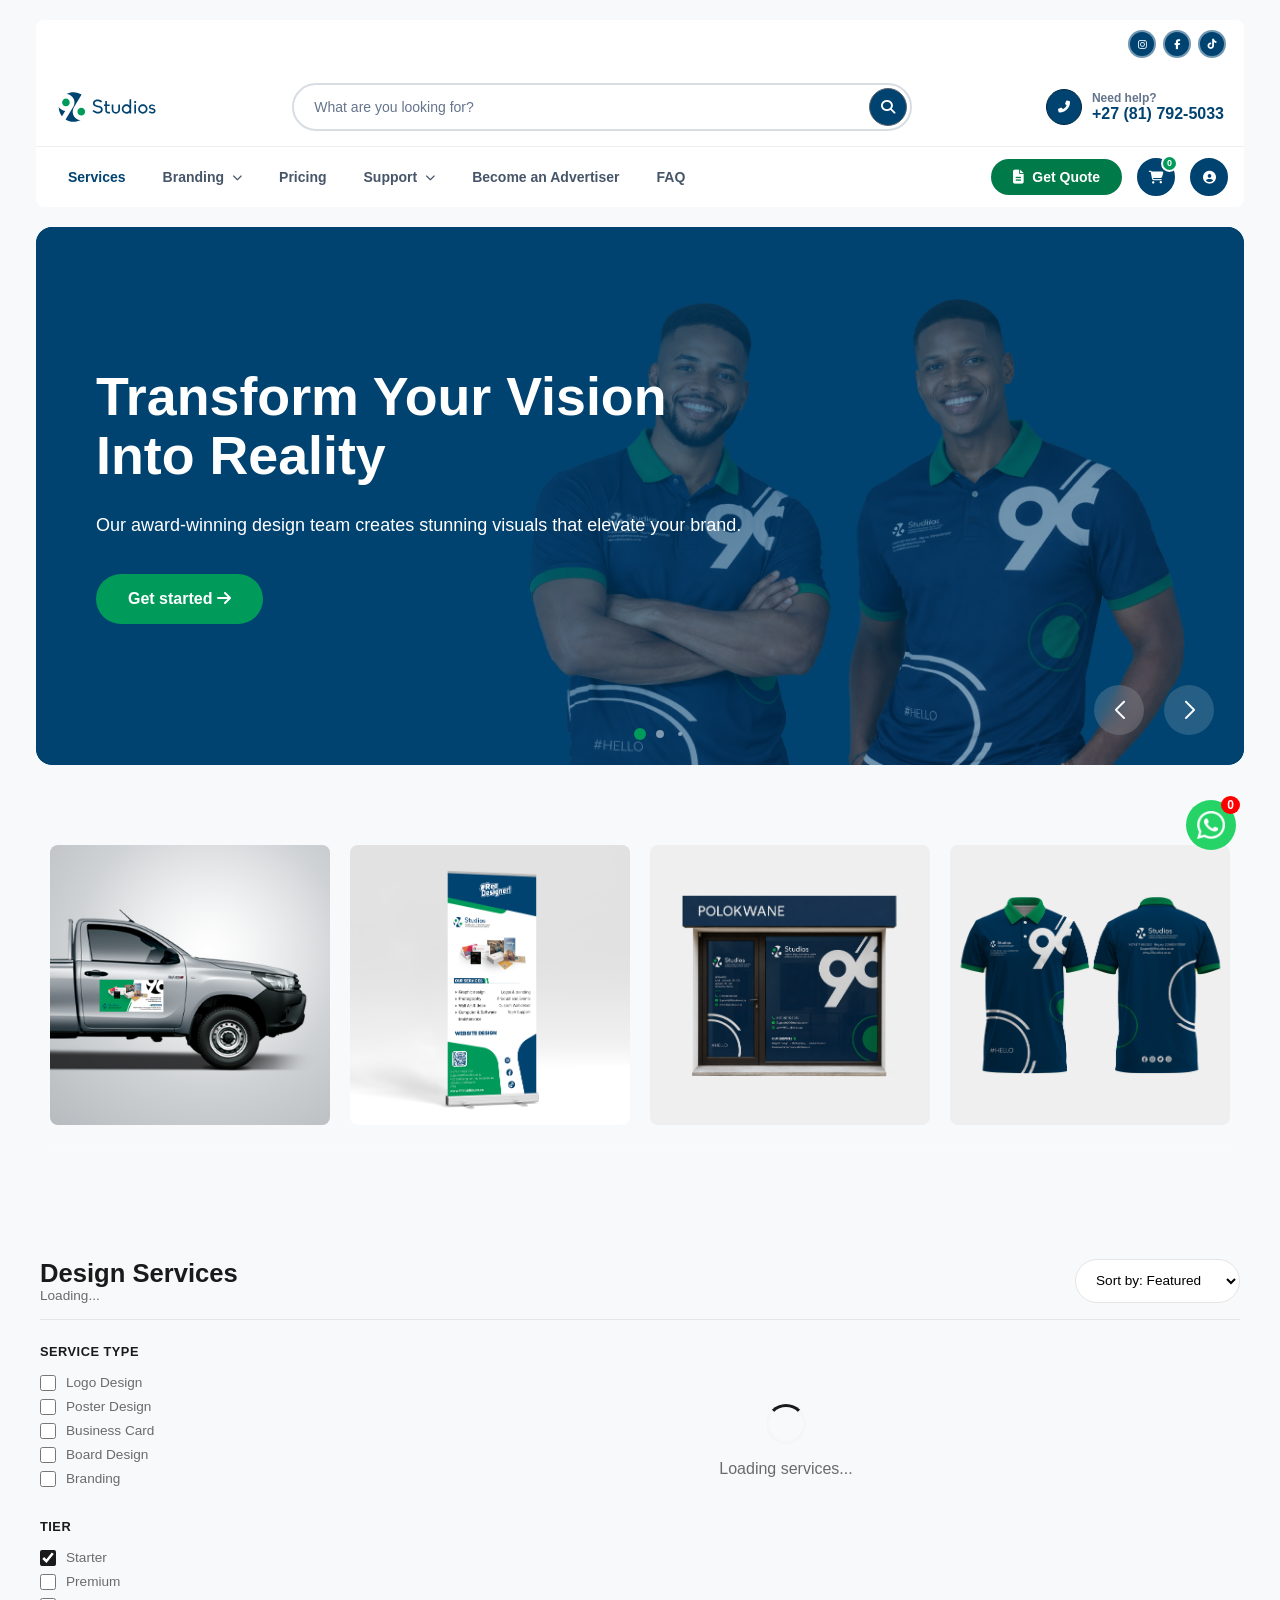
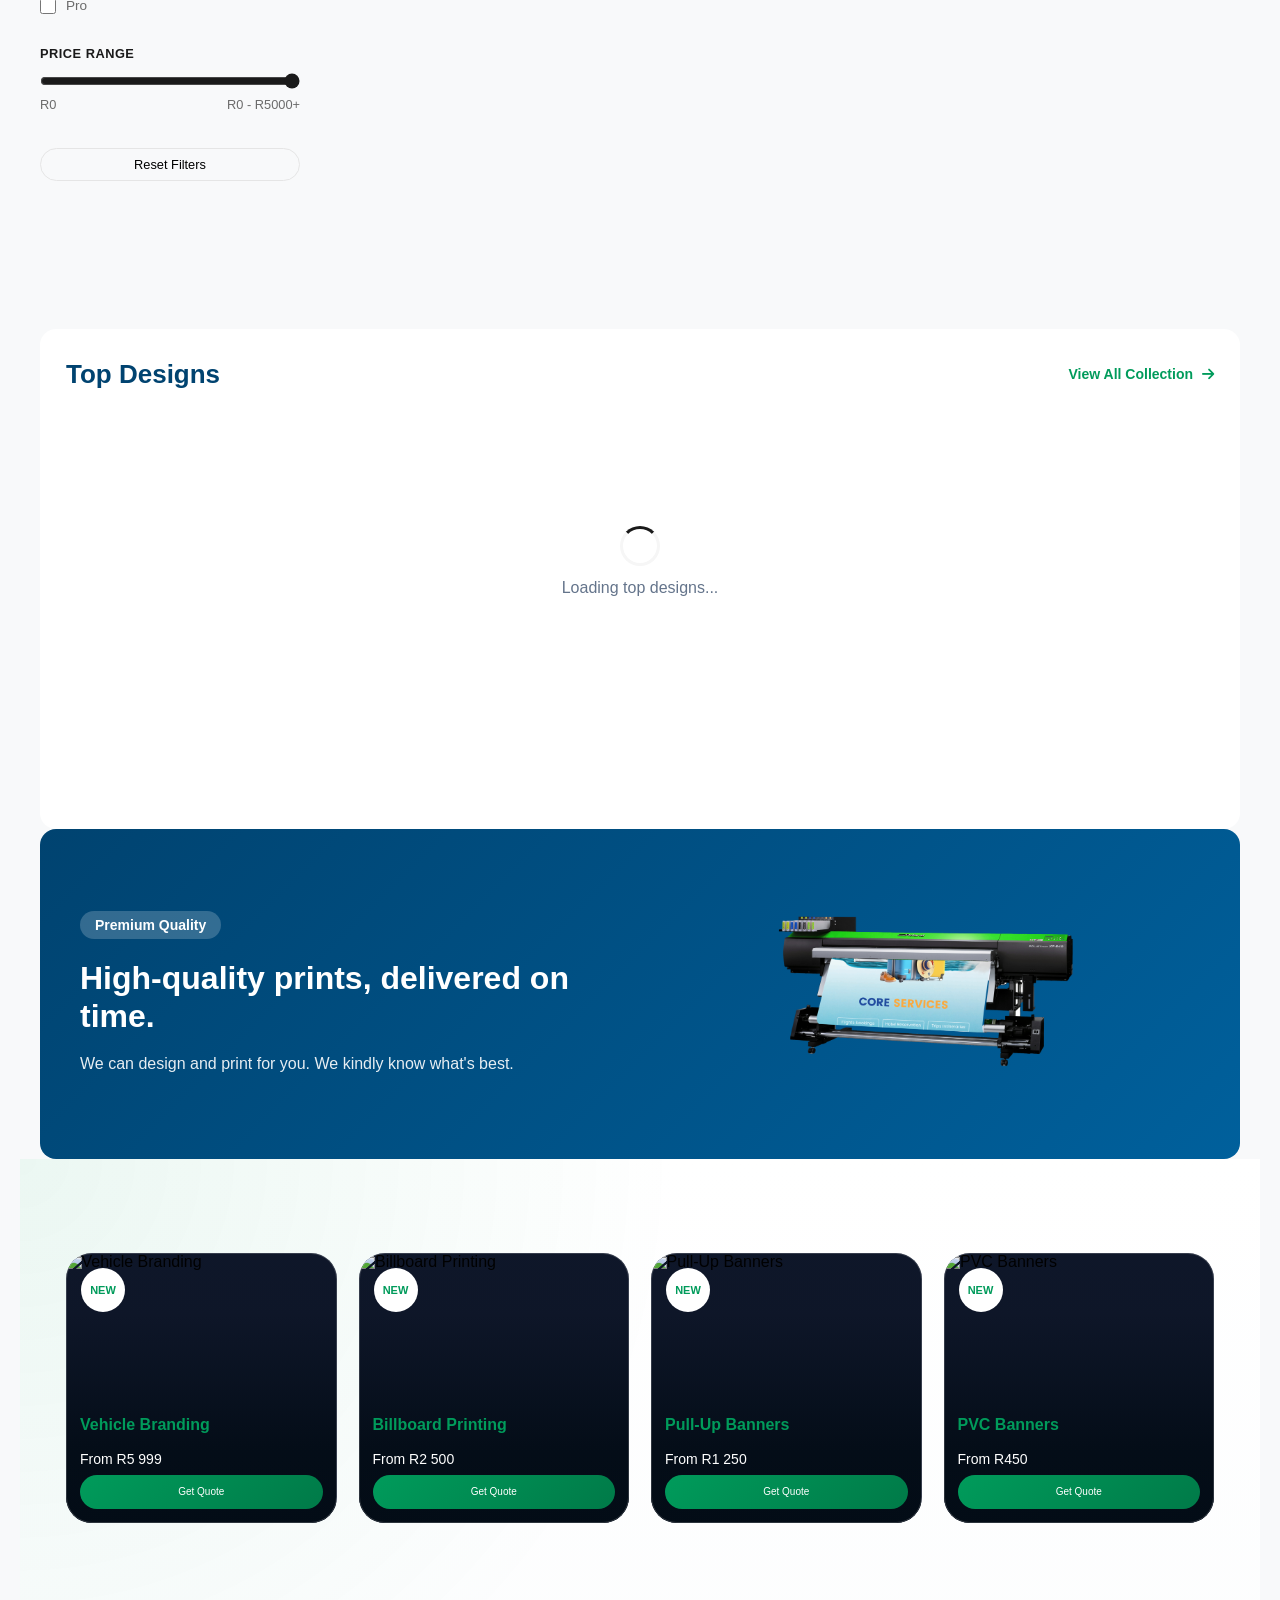
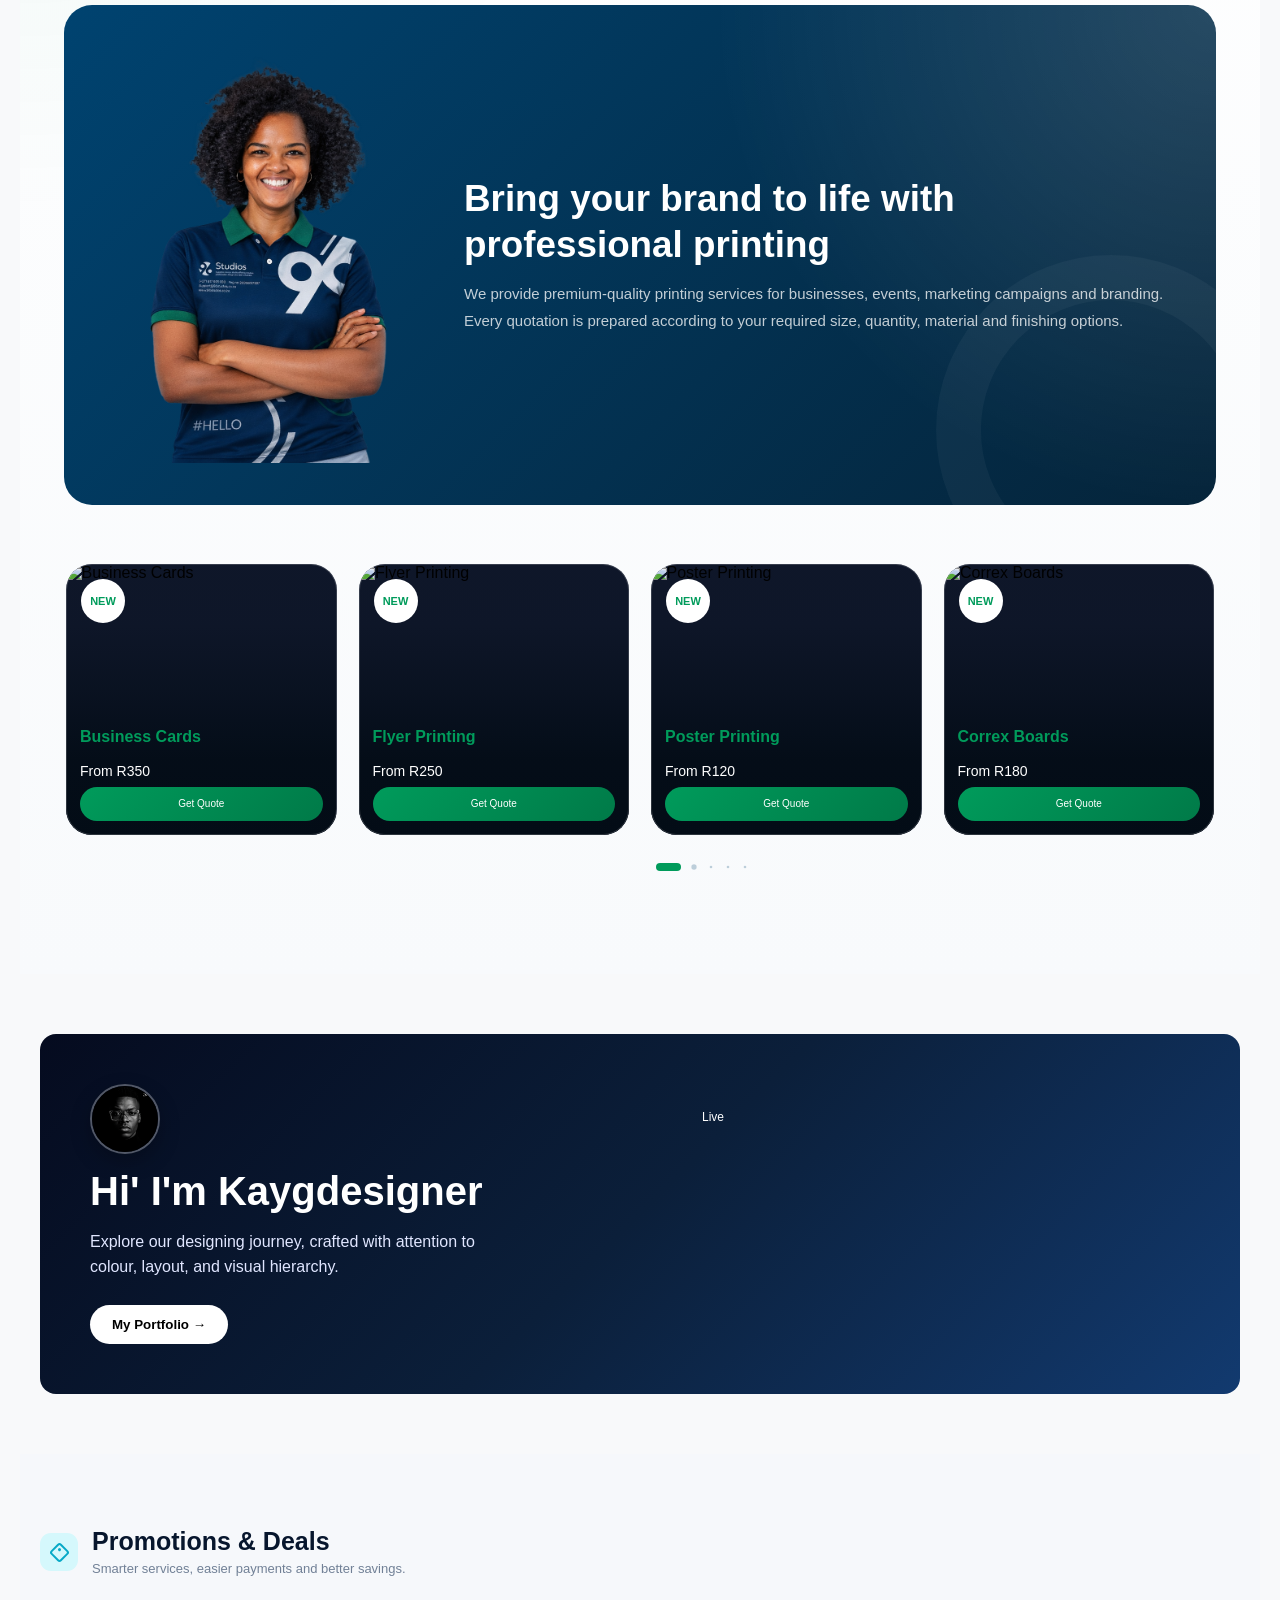
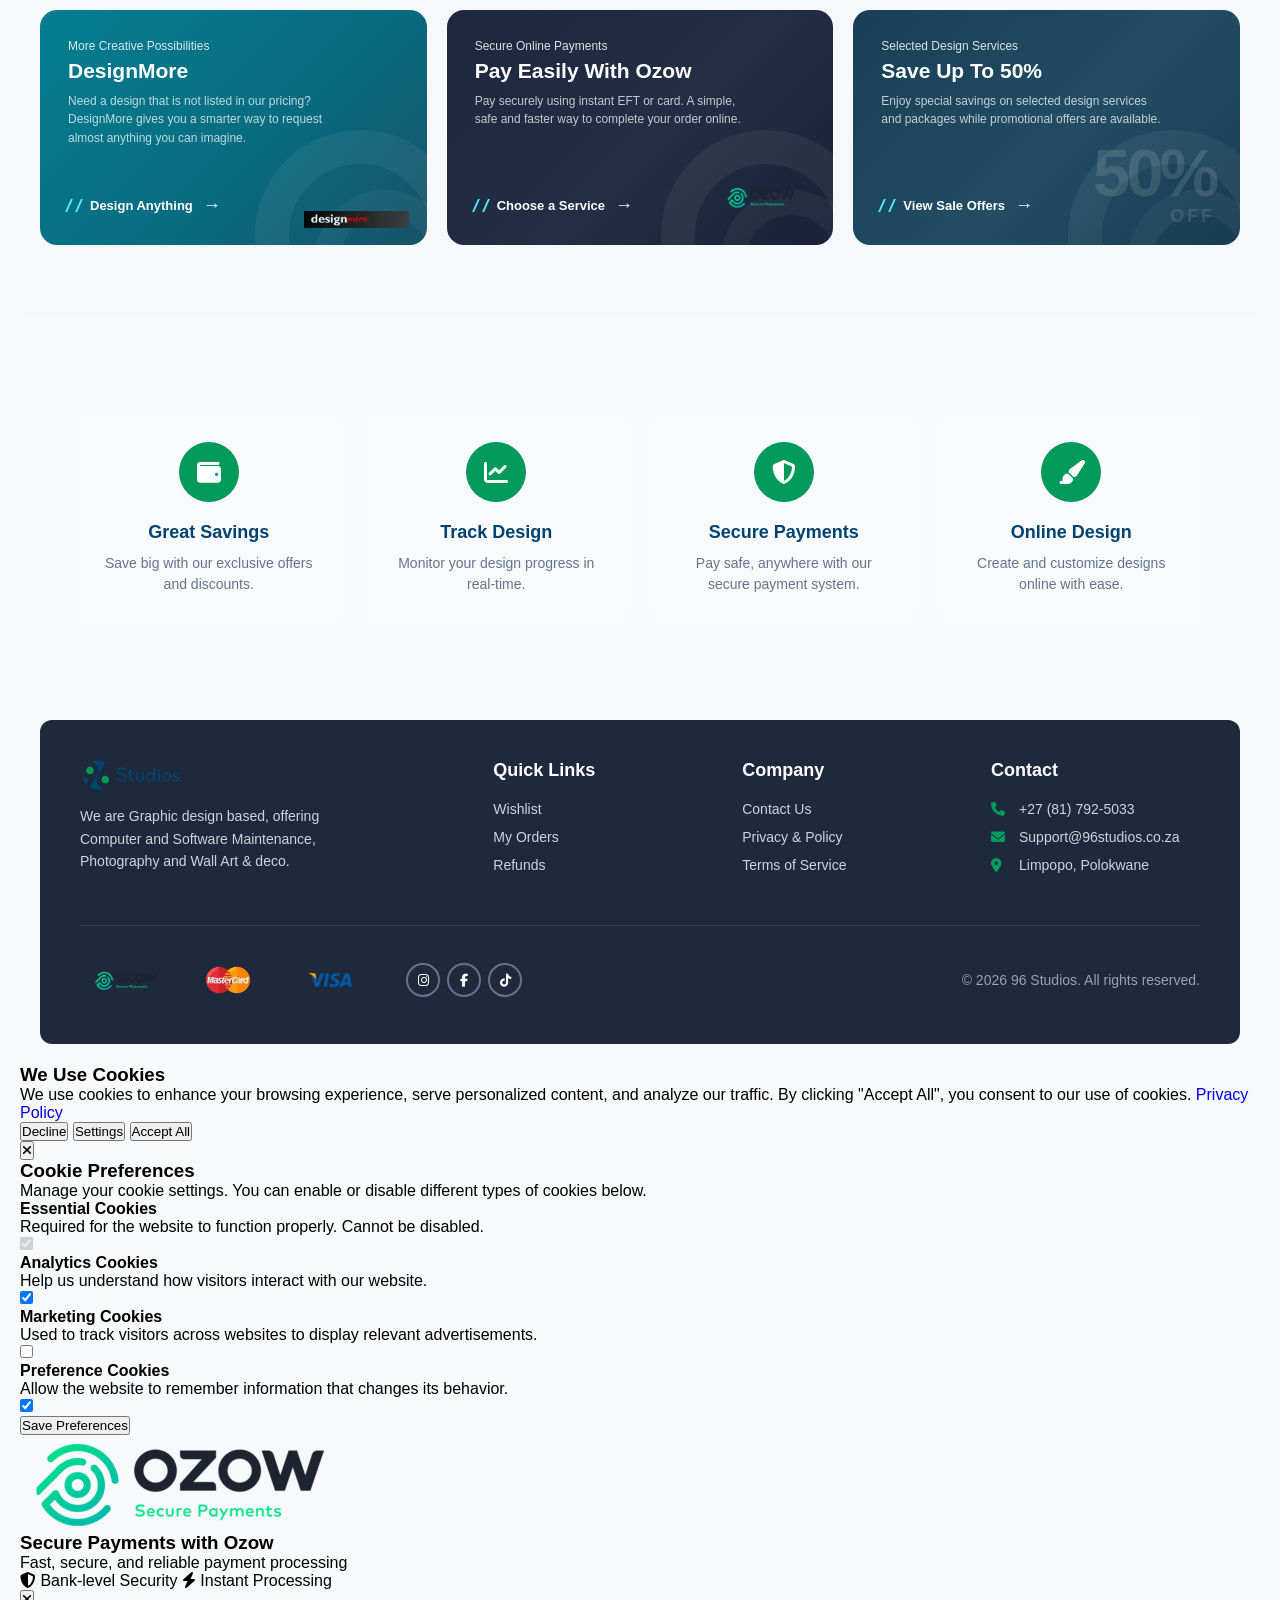
==== commit 7d4f8095: "Add files via upload" ====
--- a/index.html
+++ b/index.html
@@ -26,6 +26,7 @@
     <link rel="stylesheet" href="css/advertiser.css" />
     <link rel="stylesheet" href="css/gallery.css" />
     <link rel="stylesheet" href="css/designer.css" />
+    <link rel="stylesheet" href="css/bottom-popups.css" />
 
     <script type="application/ld+json">
 {
@@ -312,8 +313,14 @@
                     Branding Services
                 </a>
 
-                <a href="#printingServices">
-                    Printing Quotations
+                <a href="coming-soon.html">
+                    Photography
+                </a>
+                <a href="coming-soon.html">
+                    Wall Art & deco
+                </a>
+                <a href="https://onclick.96studios.co.za/">
+                    Computer & Software Maintenance
                 </a>
 
                 <a href="#footer">
@@ -1435,9 +1442,9 @@
 </div>
       <h1>Hi' I'm Kaygdesigner</h1>
       <p>
-        Let me share my designing journey, crafted with attention to colour, layout, and visual hierarchy.
+        Explore our designing journey, crafted with attention to colour, layout, and visual hierarchy.
       </p>
-      <button class="spaces-btn" onclick="window.location.href='https://kaygdesigner.96studios.co.za/'">
+      <button class="spaces-btn" onclick="window.location.href='our-work.html'">
          My Portfolio →
     </button>
     </div>
@@ -1957,7 +1964,7 @@
 
             <!-- DESIGNMORE CARD -->
             <article class="promotion-card designmore-promotion" style="border-radius: 0px;">
-                <div class="promotion-card-decoration"></div>
+                <div class="promotion-card-decoration2"></div>
 
                 <div class="promotion-card-content">
 
@@ -2544,6 +2551,98 @@
     <iframe class="advertiser-iframe" src="https://myad-portal.netlify.app/"></iframe>
 </div>
 
+<div class="cookies-popup" id="cookiesPopup">
+    <div class="cookies-content">
+        <h3>We Use Cookies</h3>
+        <p>We use cookies to enhance your browsing experience, serve personalized content, and analyze our traffic. 
+           By clicking "Accept All", you consent to our use of cookies. 
+           <a href="privacy-policy.html" target="_blank">Privacy Policy</a>
+        </p>
+    </div>
+    <div class="cookies-buttons">
+        <button class="cookies-btn decline" id="declineCookies">Decline</button>
+        <button class="cookies-btn settings" id="cookieSettings">Settings</button>
+        <button class="cookies-btn accept" id="acceptCookies">Accept All</button>
+    </div>
+</div>
+
+<div class="cookies-modal-overlay" id="cookiesModal">
+    <div class="cookies-modal">
+        <button class="close-cookies-modal" id="closeCookiesModal">
+            <i class="fas fa-times"></i>
+        </button>
+        <div class="cookies-modal-header">
+            <h3>Cookie Preferences</h3>
+            <p>Manage your cookie settings. You can enable or disable different types of cookies below.</p>
+        </div>
+        <div class="cookies-modal-body">
+            <div class="cookies-option">
+                <div class="option-info">
+                    <h4>Essential Cookies</h4>
+                    <p>Required for the website to function properly. Cannot be disabled.</p>
+                </div>
+                <label class="cookies-toggle">
+                    <input type="checkbox" checked disabled>
+                    <span class="cookies-toggle-slider"></span>
+                </label>
+            </div>
+            <div class="cookies-option">
+                <div class="option-info">
+                    <h4>Analytics Cookies</h4>
+                    <p>Help us understand how visitors interact with our website.</p>
+                </div>
+                <label class="cookies-toggle">
+                    <input type="checkbox" id="analyticsCookies" checked>
+                    <span class="cookies-toggle-slider"></span>
+                </label>
+            </div>
+            <div class="cookies-option">
+                <div class="option-info">
+                    <h4>Marketing Cookies</h4>
+                    <p>Used to track visitors across websites to display relevant advertisements.</p>
+                </div>
+                <label class="cookies-toggle">
+                    <input type="checkbox" id="marketingCookies">
+                    <span class="cookies-toggle-slider"></span>
+                </label>
+            </div>
+            <div class="cookies-option">
+                <div class="option-info">
+                    <h4>Preference Cookies</h4>
+                    <p>Allow the website to remember information that changes its behavior.</p>
+                </div>
+                <label class="cookies-toggle">
+                    <input type="checkbox" id="preferenceCookies" checked>
+                    <span class="cookies-toggle-slider"></span>
+                </label>
+            </div>
+        </div>
+        <div class="cookies-modal-footer">
+            <button class="cookies-btn decline" id="saveCookieSettings">Save Preferences</button>
+        </div>
+    </div>
+</div>
+
+<div class="bottom-ozow-advert" id="bottomOzowAdvert">
+    <div class="bottom-ozow-content">
+        <div class="ozow-left">
+            <img src="assets/images/ft-a/ozow-image.png" alt="Ozow Payment" class="ozow-bottom-logo">
+        </div>
+        <div class="ozow-right">
+            <h3>Secure Payments with Ozow</h3>
+            <p>Fast, secure, and reliable payment processing</p>
+            <div class="ozow-bottom-features">
+                <span><i class="fas fa-shield-alt"></i> Bank-level Security</span>
+                <span><i class="fas fa-bolt"></i> Instant Processing</span>
+            </div>
+        </div>
+        <button class="close-bottom-ozow" id="closeBottomOzow">
+            <i class="fas fa-times"></i>
+        </button>
+    </div>
+</div>
+
+
     <!-- SCRIPTS -->
     <script src="https://cdn.jsdelivr.net/npm/swiper@11/swiper-bundle.min.js"></script>
     <script type="module" src="js/supabase.js"></script>
@@ -2556,5 +2655,8 @@
     <script type="module" src="js/main.js"></script>
     <script type="module" src="js/header.js"></script>
     <script type="module" src="js/advertiser.js"></script>
+    <script type="module" src="js/cookies.js"></script>
+    <script type="module" src="js/ozow-bottom.js"></script>
+
 </body>
 </html>
--- a/css/header.css
+++ b/css/header.css
@@ -22,7 +22,7 @@
 }
 
 .offer-bar {
-    background: linear-gradient(135deg, #004370, #00609c);
+    background: #004370;
     color: white;
     padding: 12px 20px;
     display: flex;
@@ -32,6 +32,8 @@
     flex-wrap: wrap;
     gap: 15px;
     position: relative;
+
+    border-bottom: 1px solid rgba(255, 255, 255, 0.15);
 }
 
 .offer-content {
@@ -108,12 +110,12 @@
 
 .social-icon:hover {
     border-color: #ffffff;
-    background: #004370;
+    background: #00437000;
     color: #ffffff;
 }
 
 .close-offer {
-    display: inline-flex;
+    display: none;
     align-items: center;
     justify-content: center;
 
@@ -121,10 +123,10 @@
     height: 28px;
     padding: 0;
 
-    border: 1px solid #6b7280;
+    border: 2px solid #ccccccb2;
     border-radius: 50%;
 
-    background: #000000;
+    background: #00000000;
     color: #ffffff;
 
     font-size: 11px;
@@ -139,7 +141,7 @@
 
 .close-offer:hover {
     border-color: #ffffff;
-    background: #171717;
+    background: #00000000;
     transform: rotate(90deg);
 }
 
--- a/css/hero.css
+++ b/css/hero.css
@@ -137,8 +137,8 @@
 
 .swiper-pagination {
     bottom: 25px !important;
-    left: 90px !important;
-    width: auto !important;
+    margin-left: 0px !important;
+    width: 200px !important;
     right: auto !important;
 }
 
@@ -364,7 +364,7 @@
     }
     .swiper-pagination {
         bottom: 35px !important;
-        left: 70px !important;
+        margin-left: 30px !important;
     }
     .search-results-dropdown {
         top: 110px !important;
@@ -408,7 +408,7 @@
     }
     .swiper-pagination {
         bottom: 30px !important;
-        left: 70px !important;
+        margin-left: 30px !important;
     }
 }
 
@@ -512,4 +512,85 @@
 
 .slide-image.is-loaded {
     opacity: 1;
+}
+
+
+.hero-video {
+    position: absolute;
+    top: 50%;
+    left: 50%;
+    width: 100%;
+    height: 100%;
+    object-fit: cover;
+    transform: translate(-50%, -50%);
+    z-index: 1;
+}
+
+.vd-overlay {
+    position: absolute;
+    top: 0;
+    left: 0;
+    width: 100%;
+    height: 100%;
+    background: rgba(0, 0, 0, 0.6);
+    z-index: 2;
+}
+
+.vd-hero-content {
+    position: absolute;
+    top: 50%;
+    left: 50%;
+    transform: translate(-50%, -50%);
+
+    z-index: 3;
+    text-align: center;
+    padding: 0 20px;
+    width: 100%;
+    max-width: 900px;
+}
+
+.vd-breadcrumb {
+    font-size: 14px;
+    color: #ccc;
+    margin-bottom: 10px;
+}
+
+.vd-breadcrumb span {
+    color: #fff;
+}
+
+.vd-hero h1 {
+    font-size: 36px;
+    margin: 10px 0;
+}
+
+.subtitle {
+    font-size: 18px;
+    color: #ddd;
+    margin-bottom: 30px;
+    margin-top: 10px;
+     opacity: 40%;
+}
+
+.search-tags {
+    display: flex;
+    justify-content: center;
+    gap: 10px;
+    flex-wrap: wrap;
+    color: #009B5B;
+     opacity: 40%;
+}
+
+.search-tags span {
+    padding: 8px 14px;
+    border-radius: 20px;
+    border: 1px solid #009B5B;
+    font-size: 14px;
+    cursor: pointer;
+    transition: 0.3s;
+}
+
+.search-tags span:hover {
+    background: #fff;
+    color: #000;
 }
--- a/css/services.css
+++ b/css/services.css
@@ -198,7 +198,7 @@
 .product-image {
     background: #f6f6f6;
     border-radius: 8px;
-    aspect-ratio: 1/1;
+    aspect-ratio: 16 / 10;
     display: flex;
     align-items: center;
     justify-content: center;
@@ -700,7 +700,6 @@
 .top-design-icon-btn:hover {
     color: #004370;
     background: #ffffff;
-    transform: translateY(-2px);
 }
 
 .top-design-icon-btn.is-liked {
@@ -955,4 +954,328 @@
 
 .top-designs-pagination {
     margin-top: 12px;
+}
+
+/* =========================================================
+   DESIGN SERVICE PRINTING CONTROLS
+========================================================= */
+
+.printing-selector {
+    width: 100%;
+    margin: 14px 0;
+    padding: 14px;
+
+    border: 1px solid #e2e8f0;
+    border-radius: 12px;
+
+    background: #f8fafc;
+}
+
+
+/* Print this design checkbox row */
+
+.printing-toggle {
+    display: flex;
+    align-items: center;
+    gap: 9px;
+
+    color: #172033;
+    font-size: 12px;
+    font-weight: 700;
+
+    cursor: pointer;
+}
+
+.printing-toggle input {
+    width: 17px;
+    height: 17px;
+    margin: 0;
+
+    accent-color: #009b5b;
+
+    cursor: pointer;
+}
+
+
+/* Expanded printing controls */
+
+.printing-details {
+    display: grid;
+    gap: 14px;
+
+    margin-top: 14px;
+    padding-top: 14px;
+
+    border-top: 1px solid #e2e8f0;
+}
+
+.printing-field {
+    display: grid;
+    gap: 7px;
+}
+
+.printing-field > label {
+    color: #475569;
+    font-size: 10px;
+    font-weight: 700;
+    letter-spacing: 0.04em;
+    text-transform: uppercase;
+}
+
+
+/* =========================================================
+   PRINT SIZE DROPDOWN
+========================================================= */
+
+.printing-field select {
+    width: 100%;
+    min-width: 0;
+    height: 43px;
+
+    padding: 0 40px 0 13px;
+
+    border: 1px solid #cbd5e1;
+    border-radius: 9px;
+
+    outline: none;
+
+    background-color: #ffffff;
+    color: #172033;
+
+    font-family: inherit;
+    font-size: 12px;
+    font-weight: 600;
+
+    cursor: pointer;
+
+    appearance: none;
+    -webkit-appearance: none;
+    -moz-appearance: none;
+
+    background-image:
+        linear-gradient(
+            45deg,
+            transparent 50%,
+            #64748b 50%
+        ),
+        linear-gradient(
+            135deg,
+            #64748b 50%,
+            transparent 50%
+        );
+
+    background-position:
+        calc(100% - 17px) 18px,
+        calc(100% - 12px) 18px;
+
+    background-size:
+        5px 5px,
+        5px 5px;
+
+    background-repeat: no-repeat;
+
+    transition:
+        border-color 0.2s ease,
+        box-shadow 0.2s ease,
+        background-color 0.2s ease;
+}
+
+.printing-field select:hover {
+    border-color: #94a3b8;
+}
+
+.printing-field select:focus {
+    border-color: #009b5b;
+
+    box-shadow:
+        0 0 0 3px
+        rgba(0, 155, 91, 0.1);
+
+    background-color: #ffffff;
+}
+
+
+/* =========================================================
+   NUMBER OF COPIES SELECTOR
+========================================================= */
+
+.printing-quantity-selector {
+    display: grid;
+    grid-template-columns:
+        42px minmax(0, 1fr) 42px;
+
+    align-items: stretch;
+
+    width: 100%;
+    height: 43px;
+
+    overflow: hidden;
+
+    border: 1px solid #cbd5e1;
+    border-radius: 9px;
+
+    background: #ffffff;
+}
+
+.printing-quantity-selector button {
+    display: flex;
+    align-items: center;
+    justify-content: center;
+
+    width: 42px;
+    height: 100%;
+    padding: 0;
+
+    border: none;
+
+    background: #eef2f6;
+    color: #004370;
+
+    font-family: inherit;
+    font-size: 19px;
+    font-weight: 700;
+
+    cursor: pointer;
+
+    transition:
+        background 0.2s ease,
+        color 0.2s ease;
+}
+
+.printing-quantity-selector button:first-child {
+    border-right: 1px solid #e2e8f0;
+}
+
+.printing-quantity-selector button:last-child {
+    border-left: 1px solid #e2e8f0;
+}
+
+.printing-quantity-selector button:hover {
+    background: #004370;
+    color: #ffffff;
+}
+
+.printing-quantity-selector button:active {
+    background: #002f50;
+}
+
+.printing-quantity-selector input {
+    width: 100%;
+    min-width: 0;
+    height: 100%;
+    padding: 0 8px;
+
+    border: none;
+    outline: none;
+
+    background: #ffffff;
+    color: #172033;
+
+    font-family: inherit;
+    font-size: 13px;
+    font-weight: 700;
+    text-align: center;
+
+    appearance: textfield;
+    -moz-appearance: textfield;
+}
+
+.printing-quantity-selector input::-webkit-inner-spin-button,
+.printing-quantity-selector input::-webkit-outer-spin-button {
+    margin: 0;
+    appearance: none;
+    -webkit-appearance: none;
+}
+
+
+/* Minimum and maximum message */
+
+.printing-limits {
+    display: block;
+
+    color: #64748b;
+    font-size: 9px;
+    line-height: 1.4;
+}
+
+
+/* Printing total summary */
+
+.printing-summary {
+    display: grid;
+    gap: 8px;
+
+    padding: 12px;
+
+    border-radius: 9px;
+
+    background: #ffffff;
+    border: 1px solid #e2e8f0;
+}
+
+.printing-summary > div {
+    display: flex;
+    align-items: center;
+    justify-content: space-between;
+    gap: 12px;
+
+    color: #64748b;
+    font-size: 11px;
+}
+
+.printing-summary strong {
+    color: #172033;
+    font-size: 11px;
+}
+
+.printing-summary > div:last-child {
+    padding-top: 8px;
+
+    border-top: 1px solid #e2e8f0;
+}
+
+.printing-summary > div:last-child strong {
+    color: #009b5b;
+    font-size: 13px;
+}
+
+/* Mobile adjustments */
+
+@media (max-width: 768px) {
+
+    .printing-selector {
+        margin: 11px 0;
+        padding: 11px;
+        border-radius: 10px;
+    }
+
+    .printing-details {
+        gap: 12px;
+        margin-top: 11px;
+        padding-top: 11px;
+    }
+
+    .printing-field select,
+    .printing-quantity-selector {
+        height: 40px;
+    }
+
+    .printing-field select {
+        padding-left: 10px;
+        font-size: 10px;
+    }
+
+    .printing-quantity-selector {
+        grid-template-columns:
+            38px minmax(0, 1fr) 38px;
+    }
+
+    .printing-quantity-selector button {
+        width: 38px;
+        font-size: 17px;
+    }
+
+    .printing-quantity-selector input {
+        font-size: 12px;
+    }
 }
--- a/css/printing.css
+++ b/css/printing.css
@@ -433,7 +433,7 @@
         minmax(0, 1.55fr)
         minmax(310px, 0.65fr);
     overflow: hidden;
-    border: 1px solid rgba(15, 23, 42, 0.08);
+    border: 1px solid rgba(15, 23, 42, 0.384);
     border-radius: 32px;
     background: #ffffff;
 }
@@ -700,12 +700,7 @@
 
 .printing-next-btn {
     border: none;
-    background:
-        linear-gradient(
-            135deg,
-            var(--primary, #004370),
-            #006aa5
-        );
+    background: #004370;
     color: #ffffff;
 }
 
@@ -733,17 +728,7 @@
 .printing-configurator-summary {
     min-width: 0;
     padding: 38px 30px;
-    background:
-        radial-gradient(
-            circle at top right,
-            rgba(0, 155, 91, 0.15),
-            transparent 35%
-        ),
-        linear-gradient(
-            145deg,
-            var(--primary, #004370),
-            #041c2d
-        );
+    background: #004370;
     color: #ffffff;
 }
 
@@ -777,7 +762,7 @@
     margin-bottom: 22px;
     border: 1px solid rgba(255, 255, 255, 0.12);
     border-radius: 18px;
-    background: rgba(255, 255, 255, 0.08);
+    background: rgba(255, 255, 255, 0);
 }
 
 .printing-summary-service img {
@@ -1605,17 +1590,7 @@
 .support-contact-panel {
     padding: 29px;
 
-    background:
-        radial-gradient(
-            circle at top right,
-            rgba(255, 255, 255, 0.12),
-            transparent 40%
-        ),
-        linear-gradient(
-            145deg,
-            var(--primary, #004370),
-            #05283f
-        );
+    background: #004370;
 
     color: #ffffff;
 }
@@ -1871,4 +1846,102 @@
 
 .printing-swiper-bottom {
     margin-bottom: 5px;
-}+}
+
+
+.printing-advert-section {
+            width: 100%;
+            max-width: 1400px;
+            margin: 0px auto;
+            padding: 0 20px;
+        }
+        
+        .printing-container {
+            background: linear-gradient(135deg, #004370, #00609c);
+            border-radius: 16px;
+            overflow: hidden;
+        }
+        
+        .printing-content {
+            display: flex;
+            align-items: center;
+            padding: 40px;
+            color: white;
+            min-height: 300px;
+        }
+        
+        .printing-text {
+            flex: 1;
+            padding-right: 40px;
+        }
+        
+        .quality-tag {
+            display: inline-block;
+            background: rgba(255, 255, 255, 0.2);
+            color: white;
+            padding: 6px 15px;
+            border-radius: 20px;
+            font-size: 14px;
+            font-weight: 600;
+            margin-bottom: 20px;
+        }
+        
+        .printing-title {
+            font-size: 32px;
+            font-weight: 700;
+            margin-bottom: 15px;
+            line-height: 1.2;
+        }
+        
+        .printing-tagline {
+            font-size: 16px;
+            opacity: 0.9;
+            line-height: 1.6;
+        }
+        
+        .printing-image {
+            flex: 1;
+            display: flex;
+            justify-content: center;
+            align-items: center;
+        }
+        
+        .printing-image img {
+            max-width: 100%;
+            max-height: 250px;
+            object-fit: contain;
+            border-radius: 8px;
+        }
+        
+        @media (max-width: 992px) {
+            .printing-content {
+                flex-direction: column;
+                text-align: center;
+                padding: 30px;
+                padding-top: 120px;
+            }
+            
+            .printing-text {
+                padding-right: 0;
+                margin-bottom: 30px;
+            }
+            
+            .printing-image img {
+                max-height: 200px;
+            }
+        }
+        
+        @media (max-width: 768px) {
+            .printing-advert-section {
+                margin: 40px auto;
+            }
+            
+            .printing-title {
+                font-size: 26px;
+            }
+            
+            .printing-content {
+                padding: 25px;
+                padding-top: 90px;
+            }
+        }
--- a/css/cart.css
+++ b/css/cart.css
@@ -493,6 +493,7 @@
 
     font-size: 12px;
     font-weight: 700;
+    margin-top: 15px;
 }
 
 /* Selected file preview */
@@ -660,4 +661,129 @@
         width: 100%;
         margin-top: 3px;
     }
+}
+
+/* =========================================================
+   SMALL VALIDATION MESSAGE
+========================================================= */
+
+.validation-message {
+    position: fixed;
+    top: 22px;
+    left: 50%;
+    z-index: 10000;
+
+    display: flex;
+    align-items: center;
+    gap: 12px;
+
+    width: min(420px, calc(100% - 28px));
+    padding: 13px 14px;
+
+    transform:
+        translate(-50%, -30px)
+        scale(0.96);
+
+    border: 1px solid #fed7aa;
+    border-radius: 12px;
+
+    background: #ffffff;
+    color: #172033;
+
+    box-shadow:
+        0 16px 40px
+        rgba(15, 23, 42, 0.18);
+
+    opacity: 0;
+    visibility: hidden;
+    pointer-events: none;
+
+    transition:
+        opacity 0.25s ease,
+        transform 0.25s ease,
+        visibility 0.25s ease;
+}
+
+.validation-message.show {
+    transform:
+        translate(-50%, 0)
+        scale(1);
+
+    opacity: 1;
+    visibility: visible;
+    pointer-events: auto;
+}
+
+.validation-message-icon {
+    display: flex;
+    align-items: center;
+    justify-content: center;
+
+    width: 34px;
+    height: 34px;
+    flex: 0 0 34px;
+
+    border-radius: 50%;
+
+    background: #fff7ed;
+    color: #ea580c;
+
+    font-size: 13px;
+}
+
+.validation-message-content {
+    flex: 1;
+    min-width: 0;
+}
+
+.validation-message-content strong {
+    display: block;
+    margin-bottom: 3px;
+
+    font-size: 12px;
+    line-height: 1.3;
+}
+
+.validation-message-content span {
+    display: block;
+
+    color: #64748b;
+    font-size: 11px;
+    line-height: 1.45;
+}
+
+.validation-message-close {
+    display: flex;
+    align-items: center;
+    justify-content: center;
+
+    width: 28px;
+    height: 28px;
+    flex: 0 0 28px;
+    padding: 0;
+
+    border: none;
+    border-radius: 50%;
+
+    background: #f1f5f9;
+    color: #64748b;
+
+    cursor: pointer;
+}
+
+@media (max-width: 480px) {
+
+    .validation-message {
+        top: 12px;
+        width: calc(100% - 20px);
+        padding: 11px 12px;
+    }
+
+    .validation-message-content strong {
+        font-size: 11px;
+    }
+
+    .validation-message-content span {
+        font-size: 10px;
+    }
 }
--- a/css/toast.css
+++ b/css/toast.css
@@ -37,15 +37,47 @@
 .custom-toast {
     position: fixed;
     top: 20px;
-    right: 20px;
-    padding: 15px 20px;
-    border-radius: 8px;
+    left: 50%;
+
+    transform: translateX(-50%) translateY(-25px);
+
     display: flex;
     align-items: center;
     gap: 10px;
-    z-index: 9999;
-    animation: slideInRight 0.3s ease;
-    max-width: 300px;
+
+    width: min(360px, calc(100% - 24px));
+
+    padding: 12px 16px;
+
+    border-radius: 10px;
+
+    color: #fff;
+
+    z-index: 99999;
+
+    opacity: 0;
+
+    box-shadow: 0 12px 30px rgba(0,0,0,.18);
+
+    transition:
+        opacity .25s ease,
+        transform .25s ease;
+}
+
+.custom-toast.show {
+    opacity: 1;
+    transform: translateX(-50%) translateY(0);
+}
+
+.custom-toast i {
+    font-size: 15px;
+}
+
+.custom-toast span {
+    flex: 1;
+    font-size: 13px;
+    line-height: 1.45;
+    font-weight: 500;
 }
 
 .custom-toast.success {
--- a/css/responsive.css
+++ b/css/responsive.css
@@ -1670,6 +1670,8 @@
         width: 100%;
         max-width: none;
         padding: 38px 15px;
+        margin-top: -70px;
+
     }
 
     .services-section .container {
@@ -1715,11 +1717,6 @@
         display: block;
         margin: 0 0 32px;
     }
-
-    /*
-       On mobile the filter panel becomes a horizontal,
-       scrollable filter area instead of a tall sidebar.
-    */
 
     .filter-sidebar {
         position: relative;
@@ -1853,6 +1850,7 @@
         width: 100%;
         max-width: none;
         padding: 32px 10px;
+        margin-top: -90px;
     }
 
     .services-section .container {
@@ -3476,7 +3474,7 @@
 
     width: 100%;
     padding: 10px 18px;
-    border-radius: 10px;
+    border-radius: 0 0 10px 10px;
 
     background:
         linear-gradient(
@@ -3490,6 +3488,7 @@
 .mobile-info-message {
     flex: 1;
     min-width: 0;
+    text-align: center;
 
     font-size: 13px;
     font-weight: 500;
@@ -3522,7 +3521,7 @@
     flex: 0 0 28px;
 
     border:
-        1px solid
+        2px solid
         rgba(255, 255, 255, 0.45);
 
     border-radius: 50%;
@@ -3644,4 +3643,236 @@
 
         font-size: 9px;
     }
+}
+
+/* =========================================================
+   DESIGN SERVICES — TABLET FIX
+   769px TO 1024px
+========================================================= */
+
+@media (
+    min-width: 769px
+) and (
+    max-width: 1024px
+) {
+
+    .services-section {
+        width: calc(100% - 24px);
+        max-width: none;
+        padding: 48px 0;
+        margin-right: auto;
+        margin-left: auto;
+    }
+
+    .services-section .container {
+        width: 100%;
+        max-width: none;
+        padding: 0;
+    }
+
+    /* Heading and sorting */
+
+    .category-toolbar {
+        display: flex;
+        flex-direction: row;
+        align-items: center;
+        justify-content: space-between;
+        gap: 18px;
+
+        margin: 0 0 24px;
+        padding-bottom: 16px;
+    }
+
+    .category-info {
+        flex: 1;
+        min-width: 0;
+    }
+
+    .category-info h2 {
+        font-size: 1.5rem;
+        line-height: 1.25;
+    }
+
+    .category-info .count {
+        margin-top: 4px;
+        font-size: 12px;
+    }
+
+    .toolbar-controls {
+        flex: 0 0 auto;
+    }
+
+    .toolbar-controls select {
+        width: auto;
+        min-width: 180px;
+        max-width: 220px;
+        padding: 9px 15px;
+        font-size: 12px;
+    }
+
+    /*
+       Remove the empty 210px sidebar column.
+       The sidebar is already hidden at this width.
+    */
+
+    .category-layout {
+        display: block;
+        width: 100%;
+        margin: 0 0 34px;
+    }
+
+    .filter-sidebar {
+        display: none !important;
+    }
+
+    /* Two comfortable service cards per row */
+
+    .product-grid {
+        display: grid;
+        grid-template-columns:
+            repeat(2, minmax(0, 1fr));
+
+        width: 100%;
+        gap: 20px;
+    }
+
+    .product-card {
+        display: flex;
+        flex-direction: column;
+
+        width: 100%;
+        min-width: 0;
+        height: 100%;
+        padding: 15px;
+
+        border-radius: 13px;
+    }
+
+    .card-top {
+        min-height: 32px;
+        margin-bottom: 10px;
+    }
+
+    .wishlist-btn {
+        width: 32px;
+        height: 32px;
+        flex: 0 0 32px;
+    }
+
+    .sale-badge {
+        padding: 4px 9px;
+        font-size: 10px;
+    }
+
+    /* Make service image shorter than a square */
+
+    .product-image {
+        width: 100%;
+        aspect-ratio: 16 / 10;
+        margin-bottom: 13px;
+
+        border-radius: 9px;
+        font-size: 2.5rem;
+    }
+
+    .product-brand {
+        font-size: 10px;
+    }
+
+    .product-name {
+        margin: 4px 0 6px;
+        font-size: 16px;
+        line-height: 1.3;
+        overflow-wrap: anywhere;
+    }
+
+    .product-desc {
+        min-height: 38px;
+        margin-bottom: 9px;
+
+        font-size: 12px;
+        line-height: 1.5;
+    }
+
+    .product-features {
+        gap: 5px;
+        margin: 7px 0 10px;
+    }
+
+    .feature-tag {
+        padding: 4px 8px;
+        font-size: 9px;
+        line-height: 1.3;
+    }
+
+    .product-rating {
+        margin-top: auto;
+        margin-bottom: 8px;
+        font-size: 11px;
+    }
+
+    .product-rating span:last-child {
+        font-size: 10px;
+    }
+
+    .product-price {
+        gap: 8px;
+        margin-bottom: 13px;
+    }
+
+    .price-current {
+        font-size: 18px;
+    }
+
+    .price-original {
+        font-size: 12px;
+    }
+
+    .price-save {
+        font-size: 10px;
+    }
+
+    .card-actions {
+        gap: 9px;
+    }
+
+    .btn-primary {
+        min-height: 41px;
+        padding: 10px 12px;
+        font-size: 12px;
+    }
+
+    .btn-secondary {
+        display: flex;
+        align-items: center;
+        justify-content: center;
+
+        width: 42px;
+        min-width: 42px;
+        min-height: 41px;
+        padding: 0;
+
+        font-size: 12px;
+    }
+
+    .pagination-container {
+        padding-top: 25px;
+        padding-bottom: 5px;
+    }
+}
+
+/* Tablet and mobile: vertically center hero overlay content */
+
+@media (max-width: 1024px) {
+
+    .hero-section .slide-overlay {
+        display: flex !important;
+        align-items: center !important;
+        justify-content: flex-start !important;
+    }
+
+    .hero-section .slide-content {
+        margin-top: 0 !important;
+        margin-bottom: 0 !important;
+    }
 }
--- a/css/advertiser.css
+++ b/css/advertiser.css
@@ -0,0 +1,57 @@
+
+.advertiser-embed-container {
+    position: fixed;
+    top: -100%;
+    left: 0;
+    width: 100%;
+    height: 70vh;
+    background: white;
+    z-index: 9999;
+    overflow: hidden;
+    transition: top 0.5s cubic-bezier(0.25, 0.1, 0.25, 1);
+}
+
+@media (min-width: 821px) and (max-width: 1024px) {
+   #show-advertiser-portal {
+        display: none;
+    }
+}
+
+.advertiser-embed-container.active {
+    top: 0;
+}
+
+.advertiser-iframe {
+    width: 100%;
+    height: 100%;
+    border: none;
+}
+
+
+#advertiserCloseBtn {
+ position: absolute;
+  top: 15px;
+  right: 20px;
+  background-color: #004370;
+  color: white;
+  border: none;
+  width: 30px;
+  height: 30px;
+  border-radius: 50%;
+  font-size: 16px;
+  cursor: pointer;
+  z-index: 99999;
+  transition: all 0.3s ease;
+}
+
+@media (max-width: 1024px) {
+    .advertiser-embed-container {
+        height: 60vh;
+    }
+}
+
+@media (max-width: 768px) {
+    .advertiser-embed-container {
+        height: 80vh; 
+    }
+}
--- a/css/gallery.css
+++ b/css/gallery.css
@@ -0,0 +1,361 @@
+        .gallery-section {
+            width: 100%;
+            max-width: 1400px;
+            margin: 0 auto;
+            padding: 0 0px;
+            box-sizing: border-box;
+        }
+        
+        .gallery-container {
+            border-radius: 12px;
+            padding: 30px;
+        }
+        
+        .gallery-header {
+            text-align: center;
+            margin-bottom: 30px;
+        }
+        
+        .gallery-header h1 {
+            font-size: 36px;
+            padding: 5px;
+            color: #ffffff !important;
+            letter-spacing: -0.5px;
+        }
+        
+        .gallery-subtitle {
+            font-size: 16px;
+            color: #ffffff !important;
+            font-weight: 500;
+            opacity: 0.9;
+        }
+        
+        .gallery-grid {
+            display: grid;
+            grid-template-columns: repeat(4, 1fr);
+            gap: 20px;
+            margin-bottom: 20px;
+        }
+
+        .gallery-item {
+            position: relative;
+            overflow: hidden;
+        }
+
+        .image-card {
+            background: rgba(255, 255, 255, 0);
+            border-radius: 8px;
+            overflow: hidden;
+            transition: all 0.3s ease;
+            cursor: pointer;
+            height: 100%;
+            position: relative;
+            padding-bottom: 100%; 
+        }
+    
+        
+        .image-card:focus {
+            outline: 2px solid #009B5B;
+            outline-offset: 2px;
+        }
+        
+        .image-wrapper {
+            position: absolute;
+            top: 0;
+            left: 0;
+            width: 100%;
+            height: 100%;
+            overflow: hidden;
+        }
+
+        .image-wrapper img {
+            width: 100%;
+            height: 100%;
+            object-fit: cover; 
+            display: block;
+            transition: transform 0.5s ease;
+        }
+
+        .image-overlay {
+            position: absolute;
+            top: 0;
+            left: 0;
+            width: 100%;
+            height: 100%;
+            background: rgba(0, 0, 0, 0); 
+            transition: background 0.3s ease;
+            z-index: 1;
+        }
+        
+        .image-card:hover .image-overlay {
+            background: #004370ec; 
+        }
+        
+        .image-info {
+            position: absolute;
+            bottom: 0; 
+            left: 0;
+            width: 100%;
+            padding: 25px;
+            z-index: 2;
+            transform: translateY(100%);
+            opacity: 0;
+            transition: all 0.4s ease;
+            color: white;
+        }
+        
+        .image-card:hover .image-info {
+            transform: translateY(0);
+            opacity: 1;
+        }
+        
+        .info-title {
+            font-size: 20px;
+            font-weight: 600;
+            color: white;
+            margin-bottom: 12px;
+            text-shadow: 0 2px 4px rgba(0, 0, 0, 0.3);
+        }
+        
+        .info-description {
+            font-size: 14px;
+            color: rgba(255, 255, 255, 0.9);
+            line-height: 1.5;
+            margin-bottom: 0;
+            text-shadow: 0 1px 2px rgba(0, 0, 0, 0.3);
+        }
+        
+        .gallery-footer {
+            text-align: center;
+            padding-top: 25px;
+            border-top: 1px solid rgba(255, 255, 255, 0.2);
+        }
+        
+        .gallery-tagline {
+            color: rgba(41, 40, 40, 0.8);
+            font-size: 12px;
+            letter-spacing: 0.20em;
+            text-transform: uppercase;
+            margin: 0;
+            font-weight: 500;
+        }
+        
+        .content-block-section {
+            width: 100%;
+            max-width: 1400px;
+            margin: 40px auto;
+            padding: 0 20px;
+        }
+        
+        .content-block-container {
+            background: black;
+            border-radius: 12px;
+            overflow: hidden;
+            display: flex;
+            min-height: 320px;
+            box-shadow: 0 5px 20px rgba(0, 67, 112, 0.15);
+        }
+        
+        .content-text {
+            flex: 1;
+            padding: 40px;
+            display: flex;
+            flex-direction: column;
+            justify-content: center;
+            color: white;
+        }
+        
+        .content-text h2 {
+            font-size: 28px;
+            font-weight: 600;
+            margin-bottom: 15px;
+            color: white !important;
+        }
+        
+        .content-text p {
+            font-size: 16px;
+            line-height: 1.5;
+            margin-bottom: 25px;
+            color: rgba(255, 255, 255, 0.9);
+            max-width: 500px;
+        }
+        
+        .dark-btn {
+            display: inline-block;
+            background: white;
+            color: #004370;
+            padding: 12px 28px;
+            border-radius: 50px;
+            text-decoration: none;
+            font-weight: 600;
+            font-size: 15px;
+            transition: all 0.3s ease;
+            border: none;
+            cursor: pointer;
+            width: fit-content;
+        }
+        
+        .dark-btn:hover {
+            background: #f8fafc;
+            color: #004370;
+        }
+        
+        .content-image {
+            flex: 1;
+            position: relative;
+            overflow: hidden;
+            display: flex;
+            align-items: center;
+            justify-content: center;
+            padding: 25px;
+        }
+        
+        .content-image img {
+            width: 100%;
+            height: 100%;
+            max-height: 280px;
+            object-fit: contain;
+            border-radius: 6px;
+            box-shadow: 0 5px 15px rgba(0, 0, 0, 0.15);
+        }
+                
+        @media (min-width: 1201px) {
+            .gallery-grid {
+             grid-template-columns: repeat(4, 1fr);
+            }
+        }
+        
+        @media (min-width: 768px) and (max-width: 1200px) {
+            .gallery-grid {
+                grid-template-columns: repeat(2, 1fr);
+                gap: 20px;
+            }
+            
+            .image-card {
+                aspect-ratio: 1/1;
+            }
+        }
+        
+        @media (max-width: 767px) {
+            .gallery-section {
+                margin: 30px auto;
+                padding: 0 15px;
+            }
+            
+            .gallery-container {
+                padding: 25px;
+            }
+            
+            .gallery-header h1 {
+                font-size: 28px;
+            }
+            
+            .gallery-subtitle {
+                font-size: 14px;
+            }
+            
+            .gallery-grid {
+                grid-template-columns: 1fr;
+                gap: 20px;
+                max-width: 400px;
+                margin-left: auto;
+                margin-right: auto;
+            }
+            
+            .image-card {
+                aspect-ratio: 1/1;
+            }
+            
+            .image-info {
+                padding: 20px;
+            }
+            
+            .info-title {
+                font-size: 18px;
+            }
+            
+            .info-description {
+                font-size: 13px;
+            }
+        }
+        
+        @media (max-width: 480px) {
+            .gallery-container {
+                padding: 20px;
+            }
+            
+            .gallery-header h1 {
+                font-size: 24px;
+            }
+            
+            .gallery-subtitle {
+                font-size: 13px;
+            }
+            
+            .gallery-grid {
+                gap: 15px;
+            }
+            
+            .image-info {
+                padding: 15px;
+            }
+            
+            .info-title {
+                font-size: 16px;
+            }
+            
+            .info-description {
+                font-size: 12px;
+            }
+        }
+
+ @media (max-width: 480px) {
+    .content-block-section {
+        margin: 30px auto;
+        padding: 0 15px;
+        margin-bottom: 30px;
+    }
+    
+    .content-block-container {
+        flex-direction: column;
+        min-height: auto;
+    }
+    
+    .content-image {
+        padding: 0px 30px 0 30px;
+        display: flex;
+        justify-content: center;
+        align-items: center;
+    }
+    
+    .content-image img {
+        max-height: 300px;
+        max-width: 300px;
+        border-radius: 50%;
+        object-fit: cover;
+        margin-bottom: 20px;
+    }
+    
+    .content-text {
+        padding: 50px 30px 30px 30px;
+        text-align: center;
+        align-items: center;
+    }
+    
+    .content-text h2 {
+        font-size: 24px;
+        text-align: center;
+        margin-bottom: 15px;
+    }
+    
+    .content-text p {
+        font-size: 15px;
+        text-align: center;
+        margin-bottom: 20px;
+    }
+    
+    .dark-btn {
+        padding: 12px 28px;
+        font-size: 15px;
+    }
+}
--- a/css/designer.css
+++ b/css/designer.css
@@ -0,0 +1,139 @@
+/* Section Background */
+.spaces-section {
+  padding: 60px 20px;
+}
+
+/* Main Container */
+.spaces-container {
+  max-width: 1500px;
+  margin: auto;
+  display: flex;
+  align-items: center;
+  justify-content: space-between;
+  gap: 40px;
+
+  padding: 50px;
+  border-radius: 16px;
+
+  /* DARK BLUE GRADIENT */
+  background: linear-gradient(135deg, #050b1f, #0b1f3a, #123a6f);
+}
+
+/* Left Content */
+.spaces-text {
+  flex: 1;
+}
+
+.spaces-text h1 {
+  font-size: 40px;
+  margin-bottom: 15px;
+  color: #fff;
+}
+
+.spaces-text p {
+  font-size: 16px;
+  color: #e0e6ff;
+  line-height: 1.6;
+  max-width: 400px;
+  margin-bottom: 25px;
+}
+
+/* Button */
+.spaces-btn {
+  padding: 12px 22px;
+  border: none;
+  border-radius: 30px;
+  background: #ffffff;
+  color: #000;
+  font-weight: 600;
+  cursor: pointer;
+  transition: 0.3s ease;
+}
+
+/* Right Media */
+.spaces-media {
+  flex: 1;
+  display: flex;
+  justify-content: center;
+}
+
+.media-card {
+  position: relative;
+  width: 100%;
+  max-width: 500px;
+  border-radius: 16px;
+  overflow: hidden;
+
+  /* REMOVED BLACK BACKGROUND */
+  background: transparent;
+  border: none;
+  box-shadow: none;
+}
+
+/* Video */
+.bg-video {
+  width: 100%;
+  height: 100%;
+  object-fit: cover;
+  display: block;
+
+  /* REMOVE ANY BORDER/LINE */
+  border: none;
+  outline: none;
+}
+
+/* Overlay */
+.video-overlay {
+  position: absolute;
+  top: 15px;
+  left: 15px;
+  padding: 6px 12px;
+  color: #fff;
+  font-size: 12px;
+}
+
+/* 📱 Responsive */
+@media (max-width: 900px) {
+  .spaces-container {
+    flex-direction: column;
+    text-align: center;
+  }
+
+  .spaces-text p {
+    margin: 0 auto 25px;
+  }
+
+  .spaces-media {
+    width: 100%;
+  }
+}
+
+@media (max-width: 500px) {
+  .spaces-text h1 {
+    font-size: 28px;
+  }
+
+  .spaces-container {
+    padding: 30px 20px;
+    margin-bottom: -30px;
+    margin-top: -30px;
+  }
+}
+
+/* Profile Image */
+.spaces-profile {
+  width: 70px;
+  height: 70px;
+  margin-bottom: 15px;
+}
+
+.spaces-profile img {
+  width: 100%;
+  height: 100%;
+  border-radius: 50%;
+  object-fit: cover;
+
+  /* modern soft glow */
+  border: 2px solid rgba(255, 255, 255, 0.3);
+  box-shadow: 0 8px 20px rgba(0, 0, 0, 0.25);
+}
